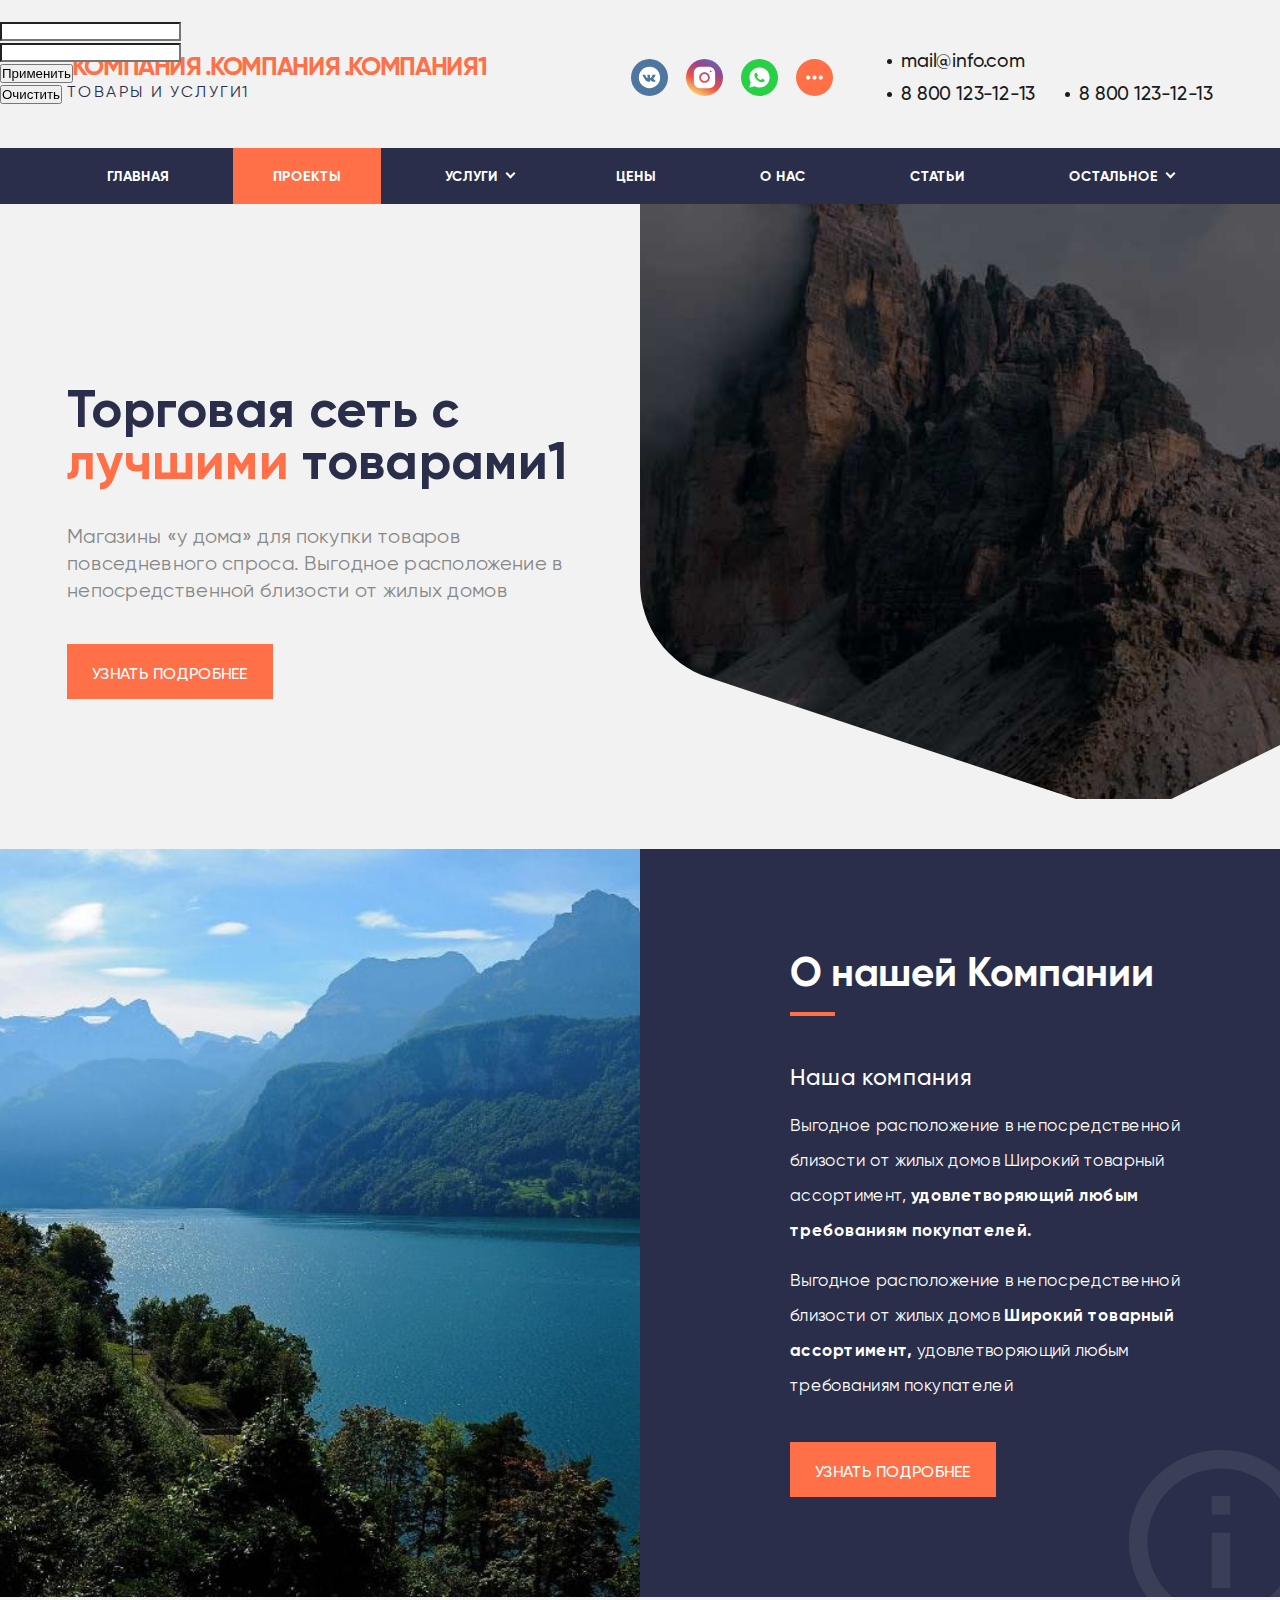
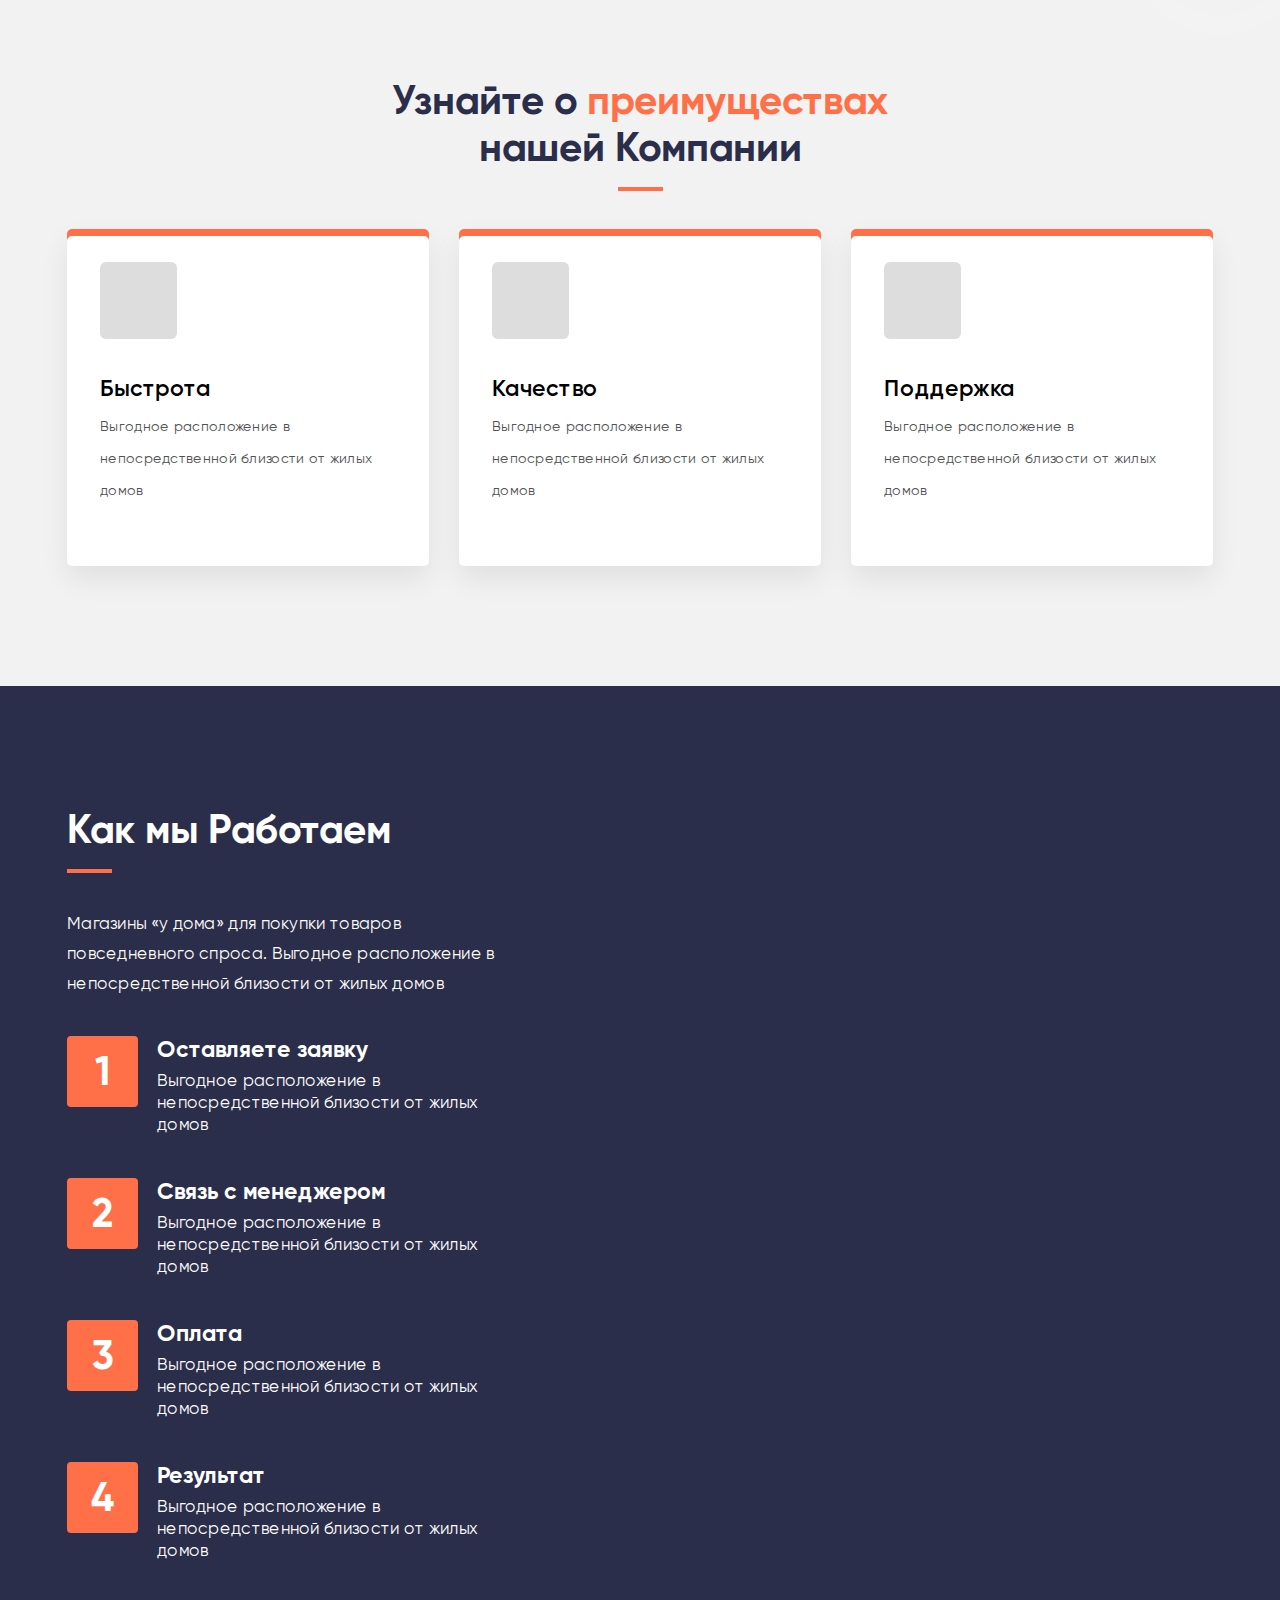
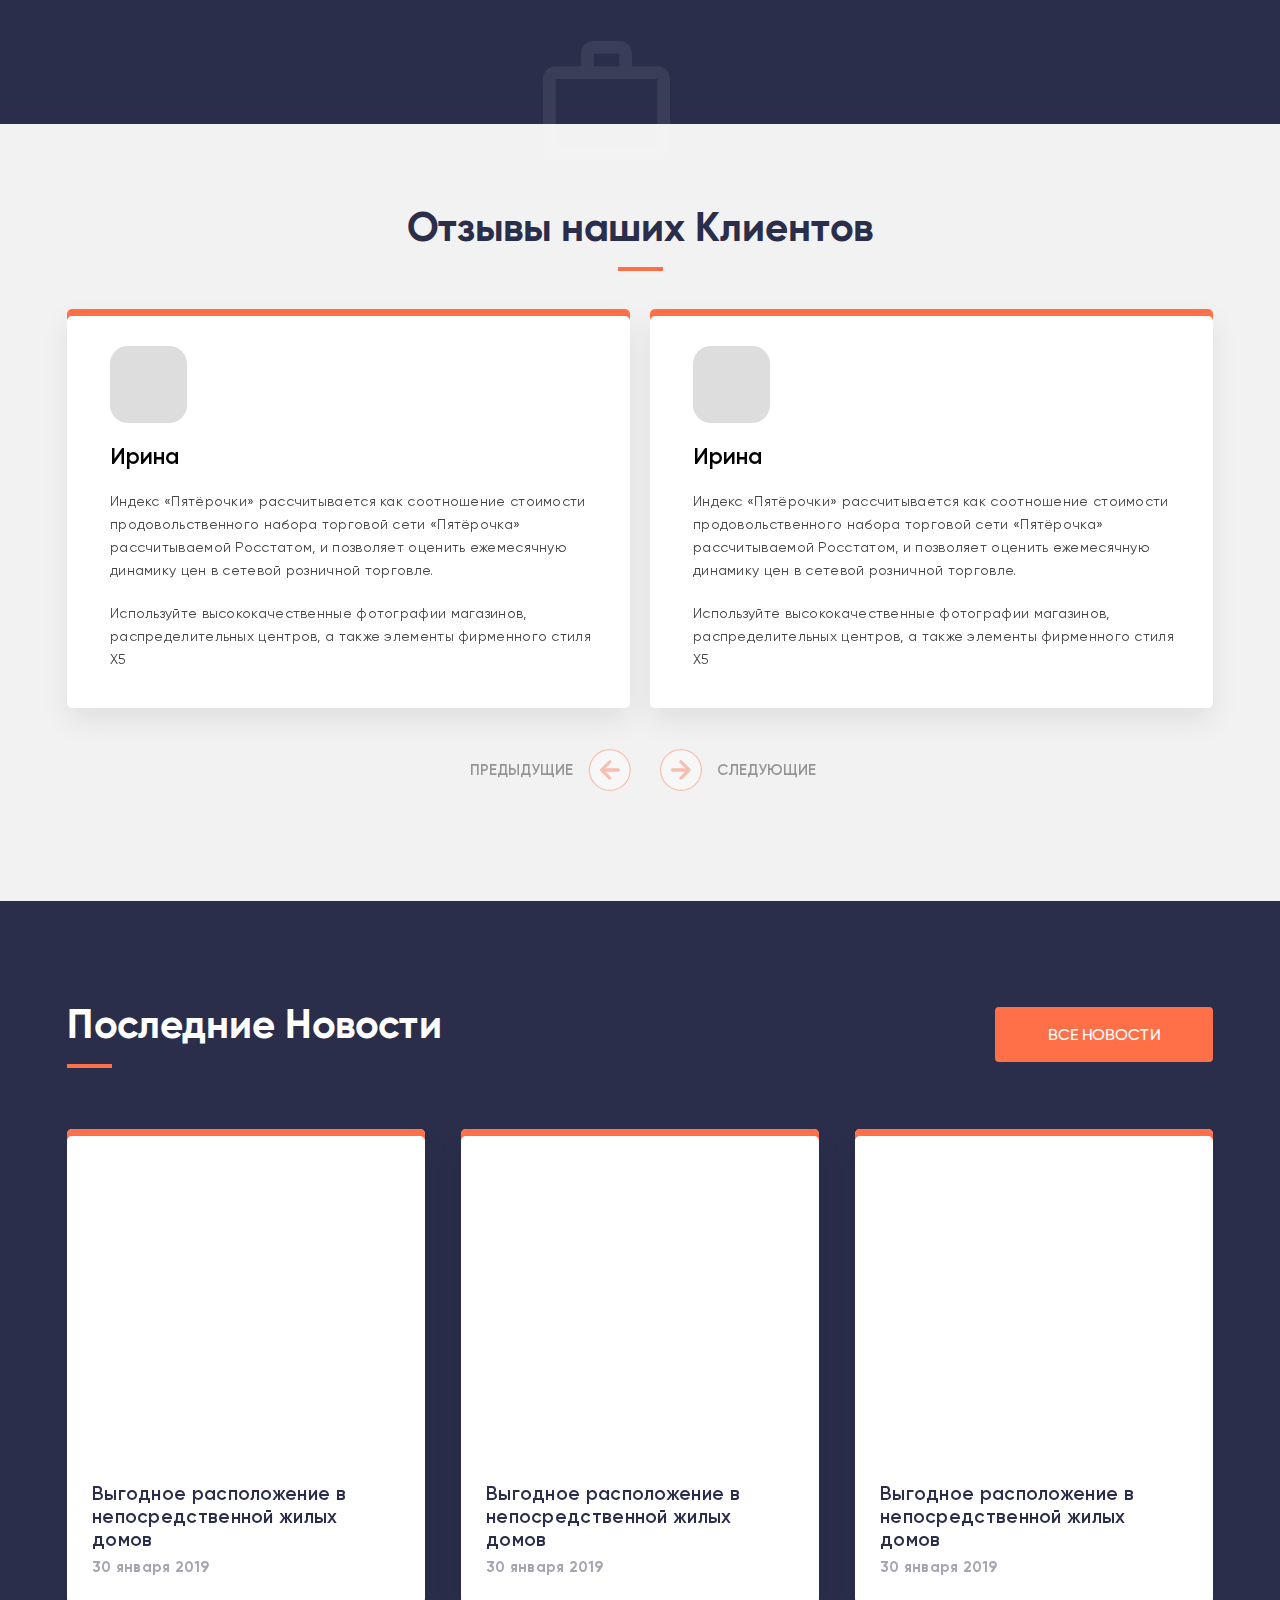
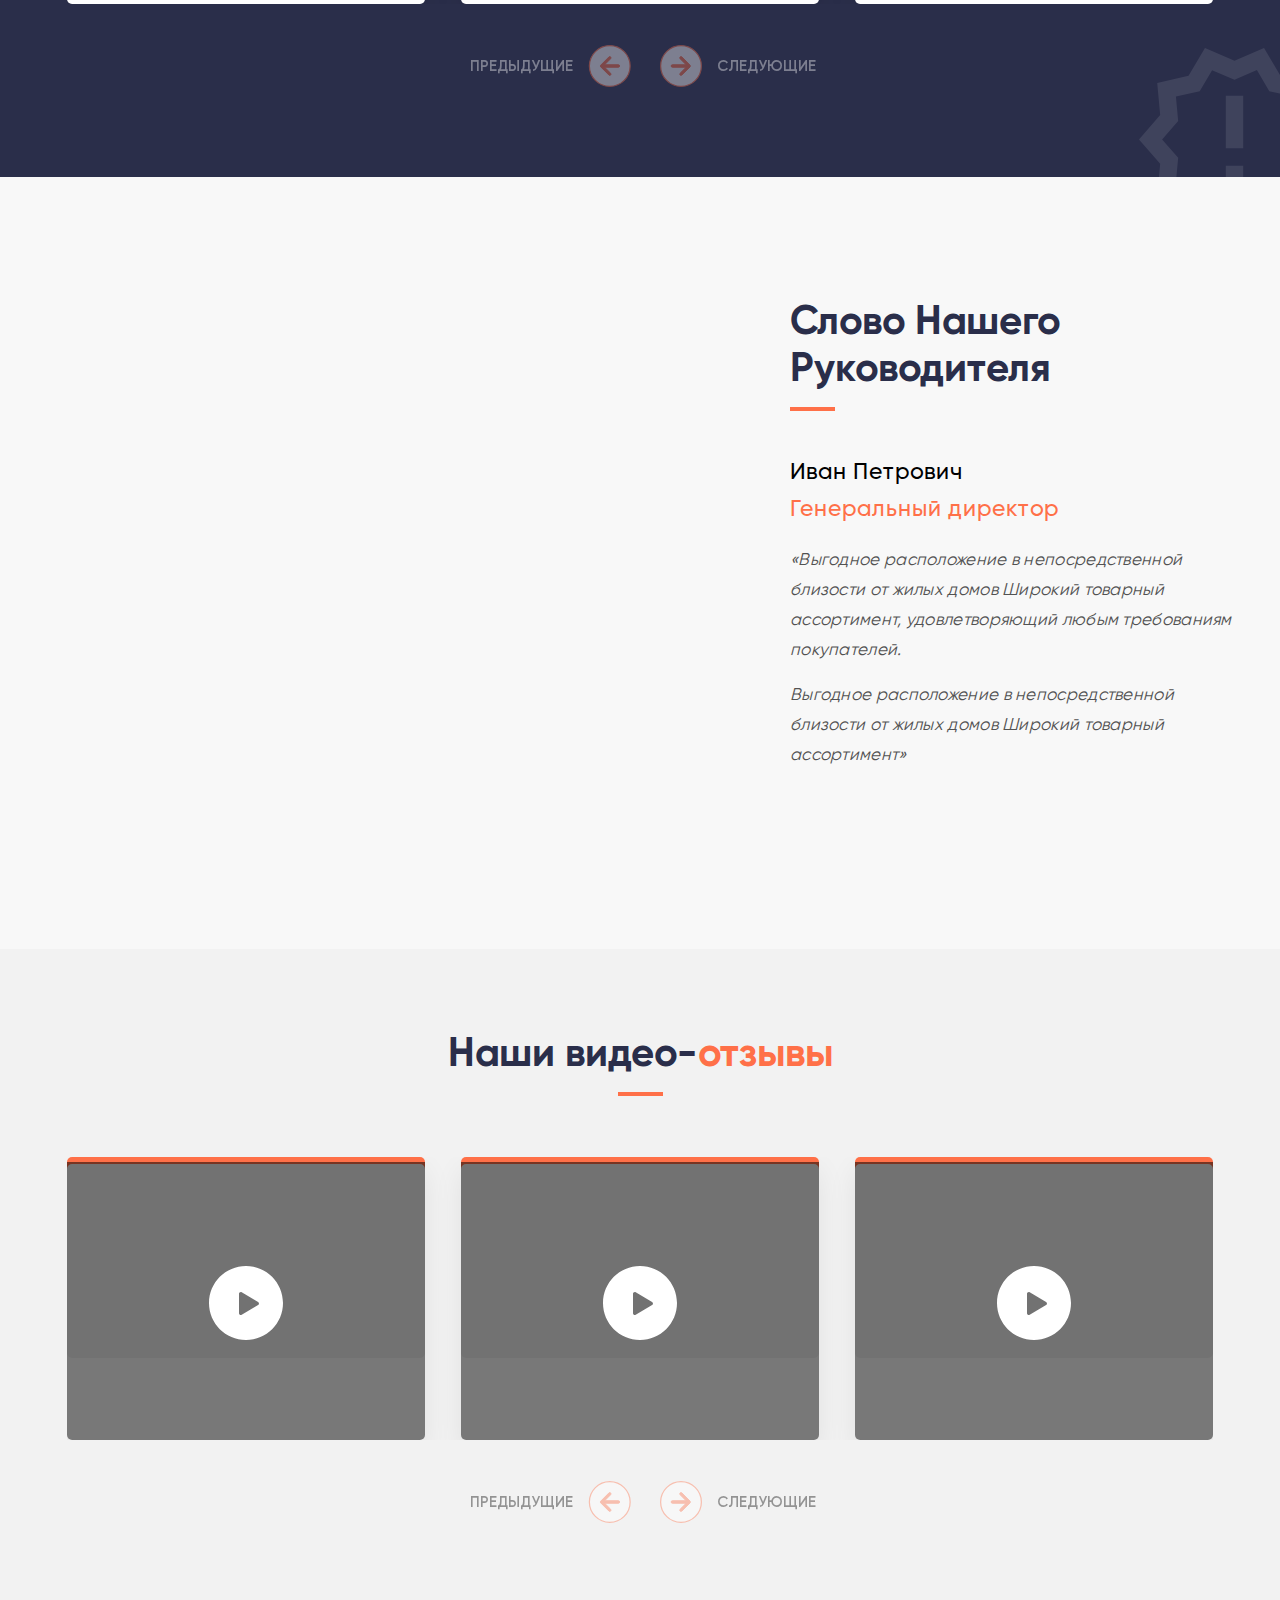
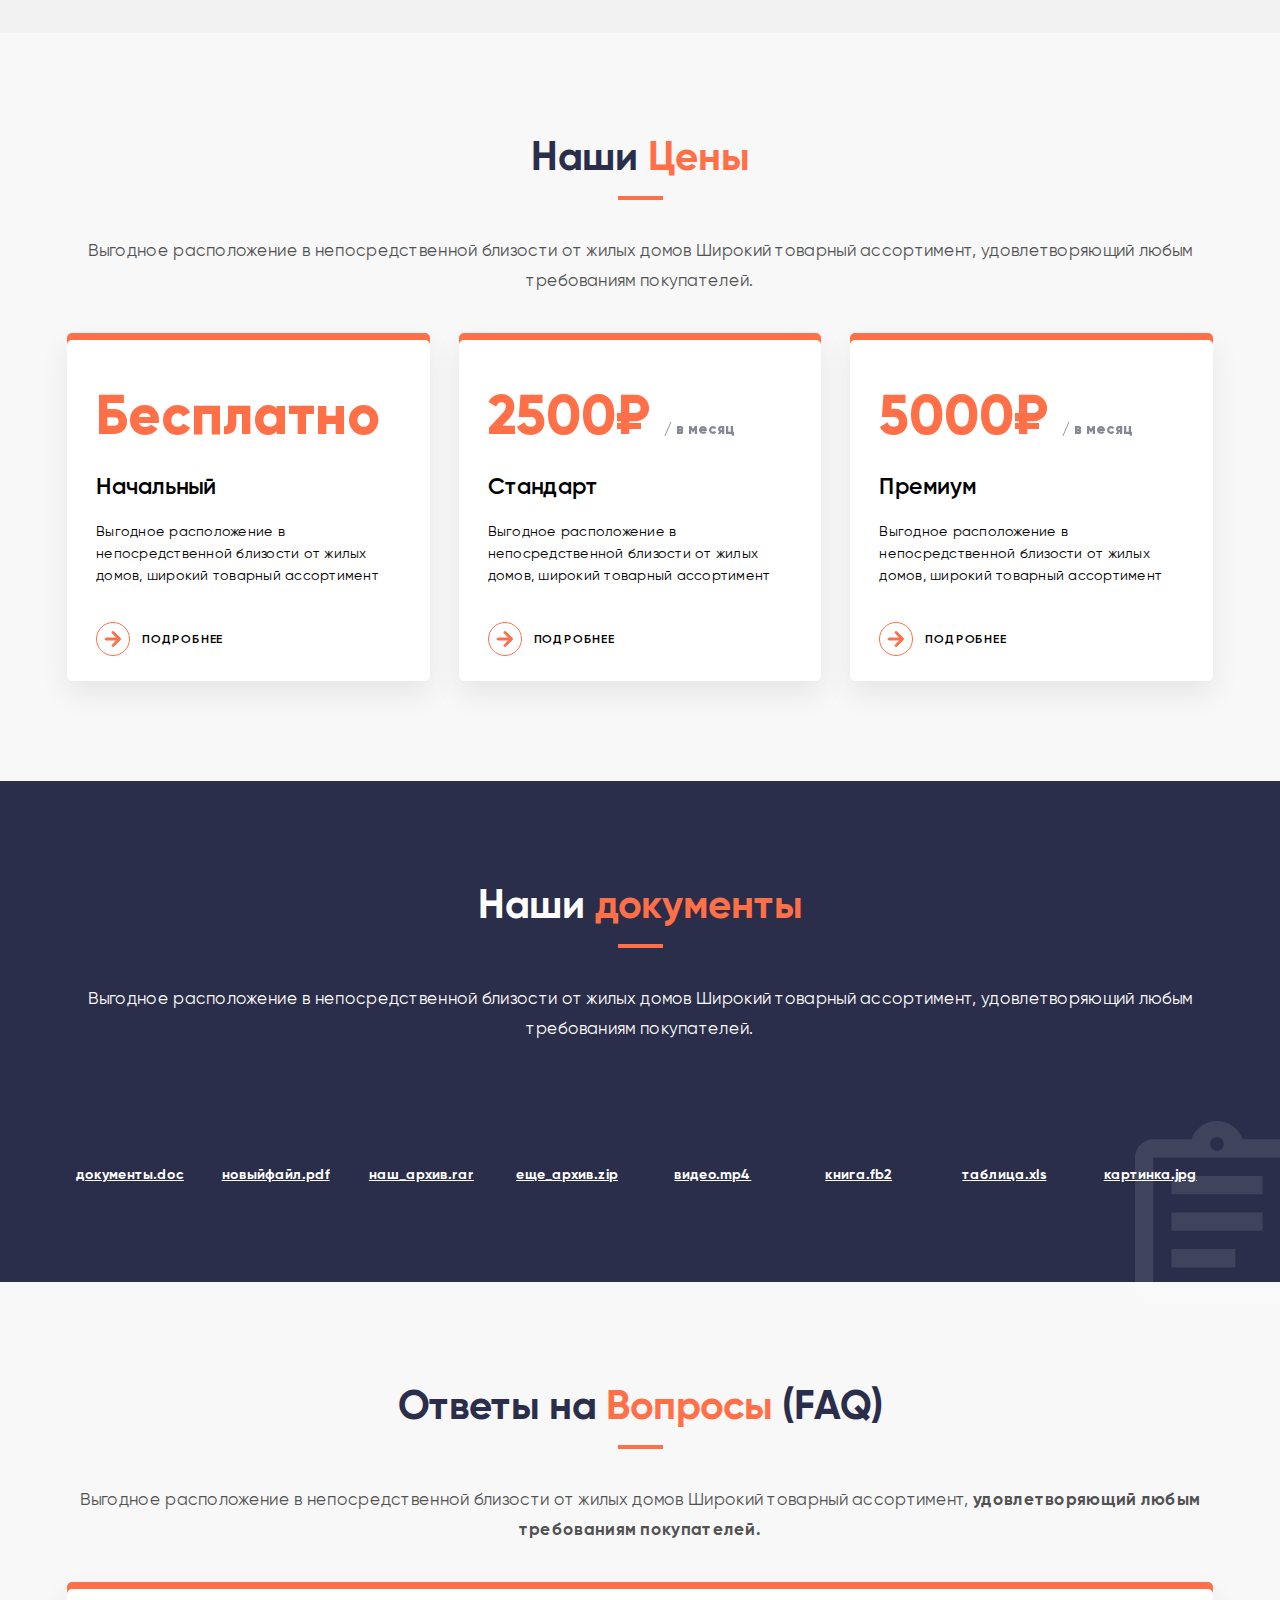
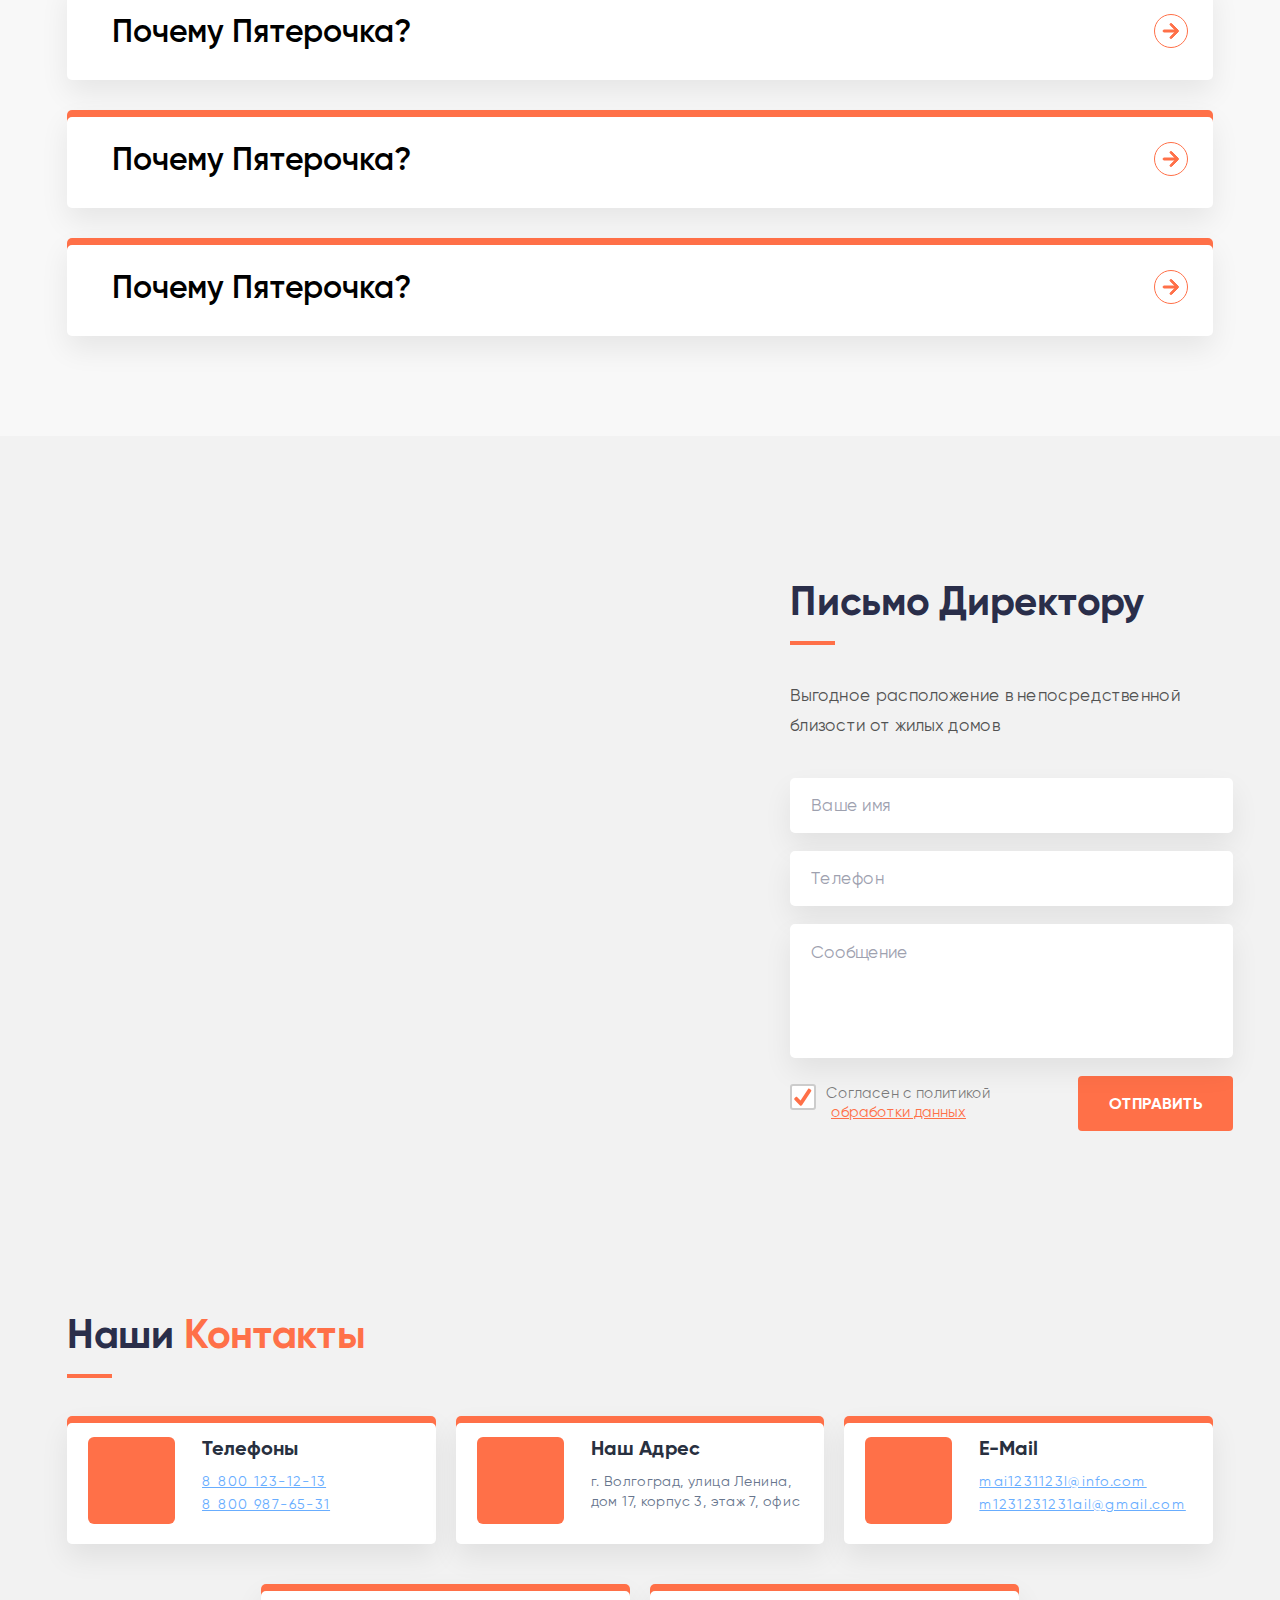
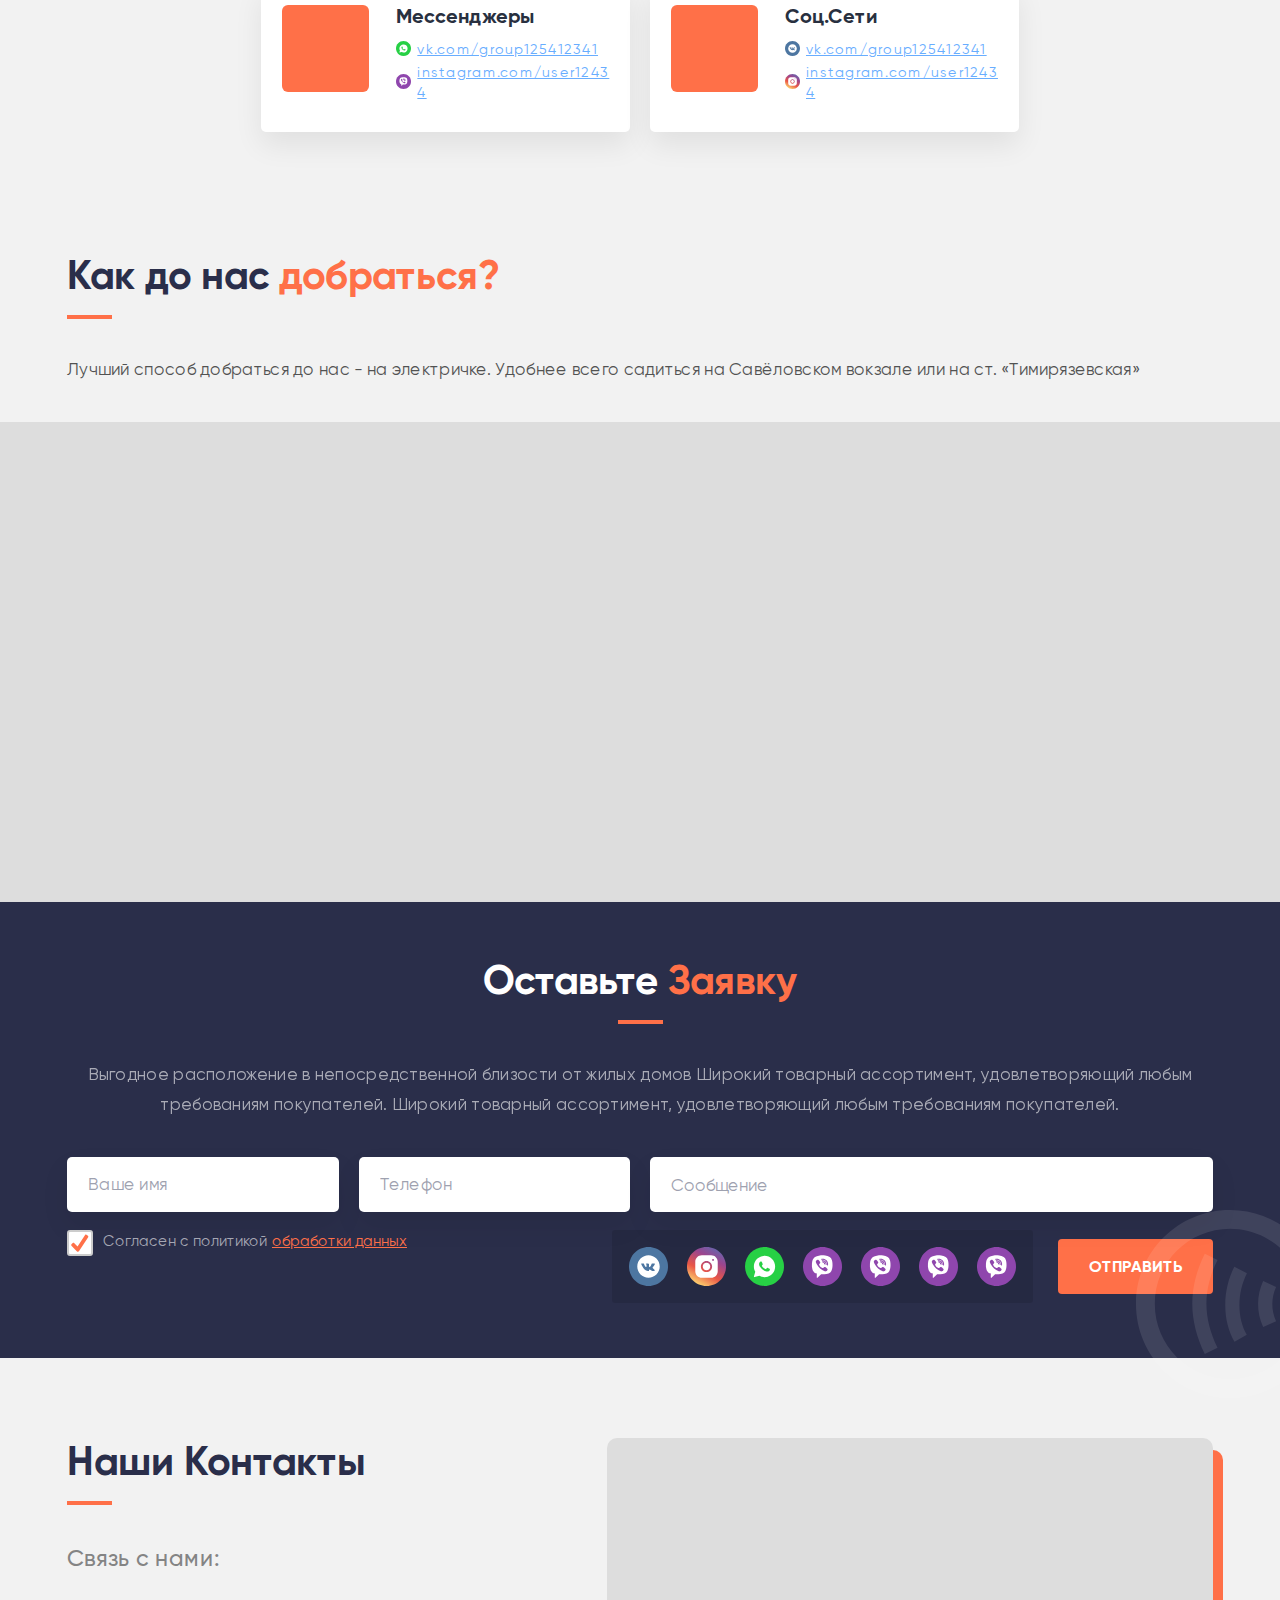
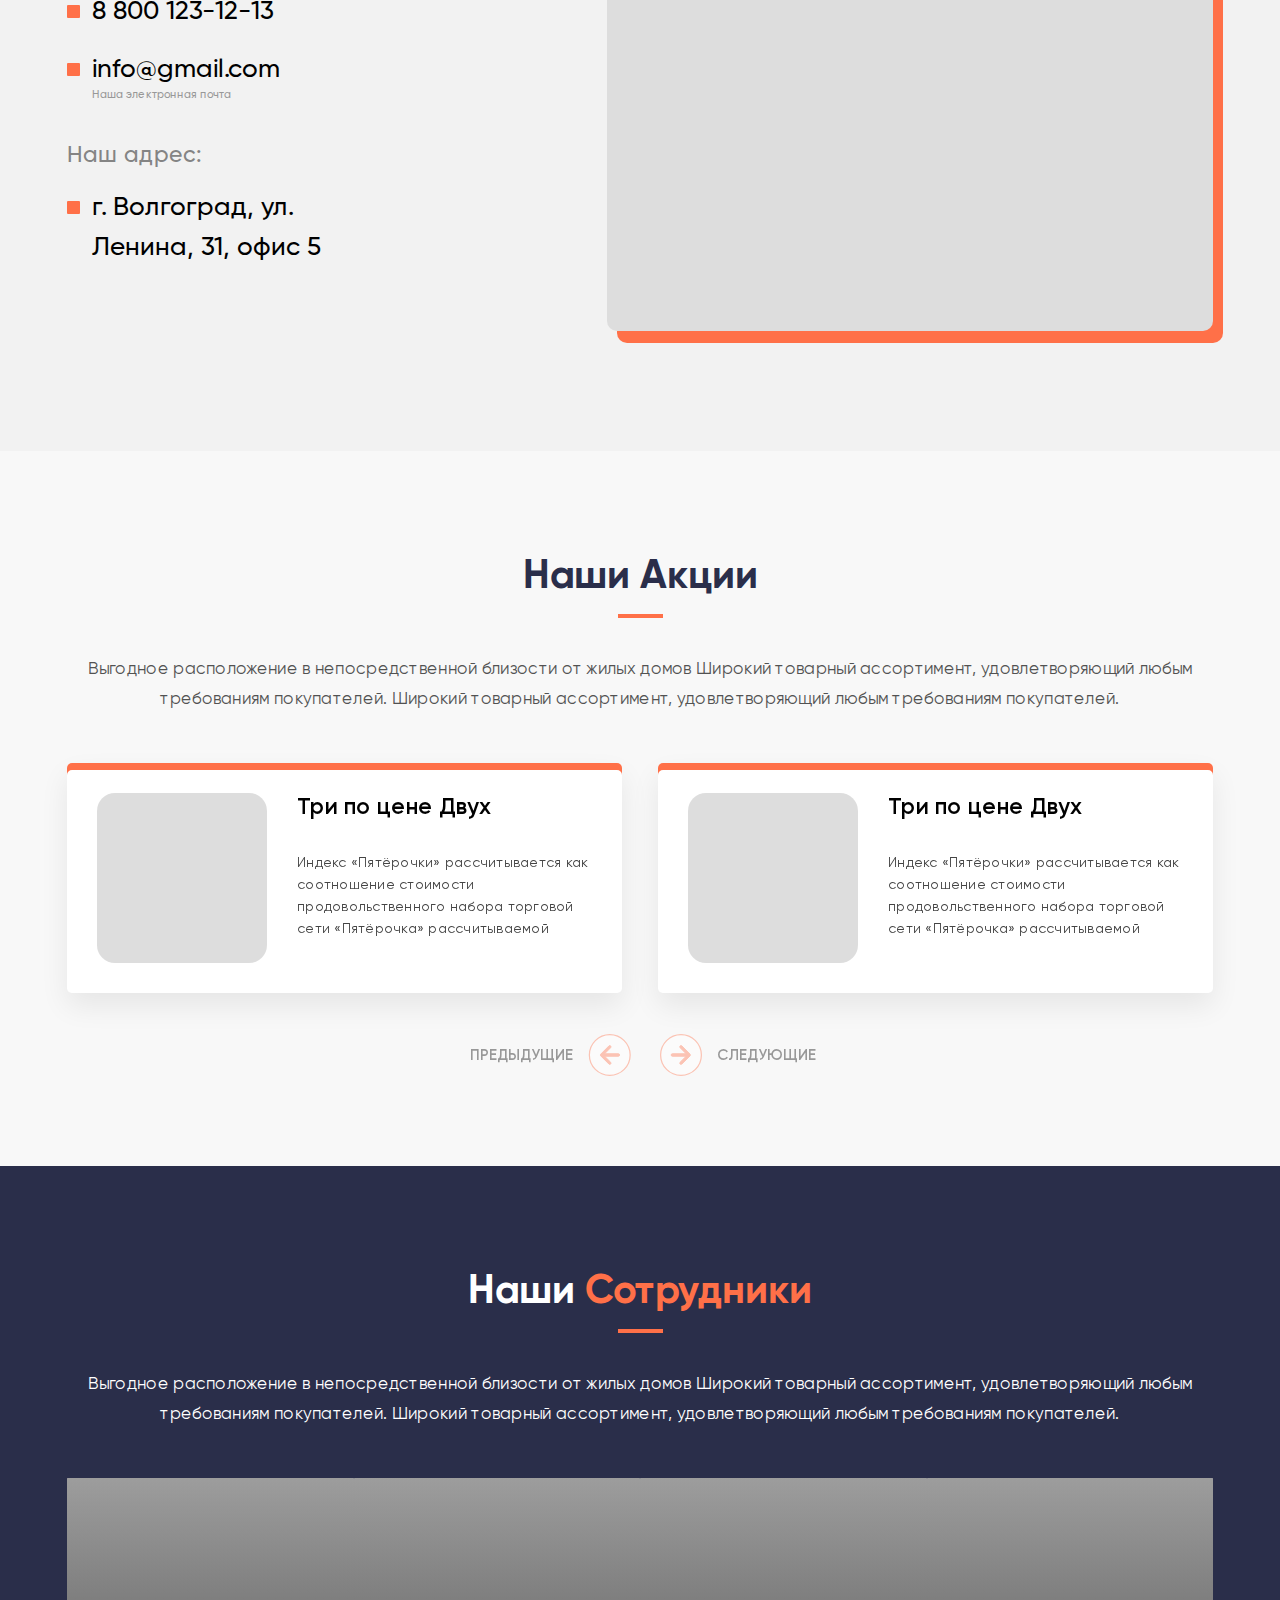
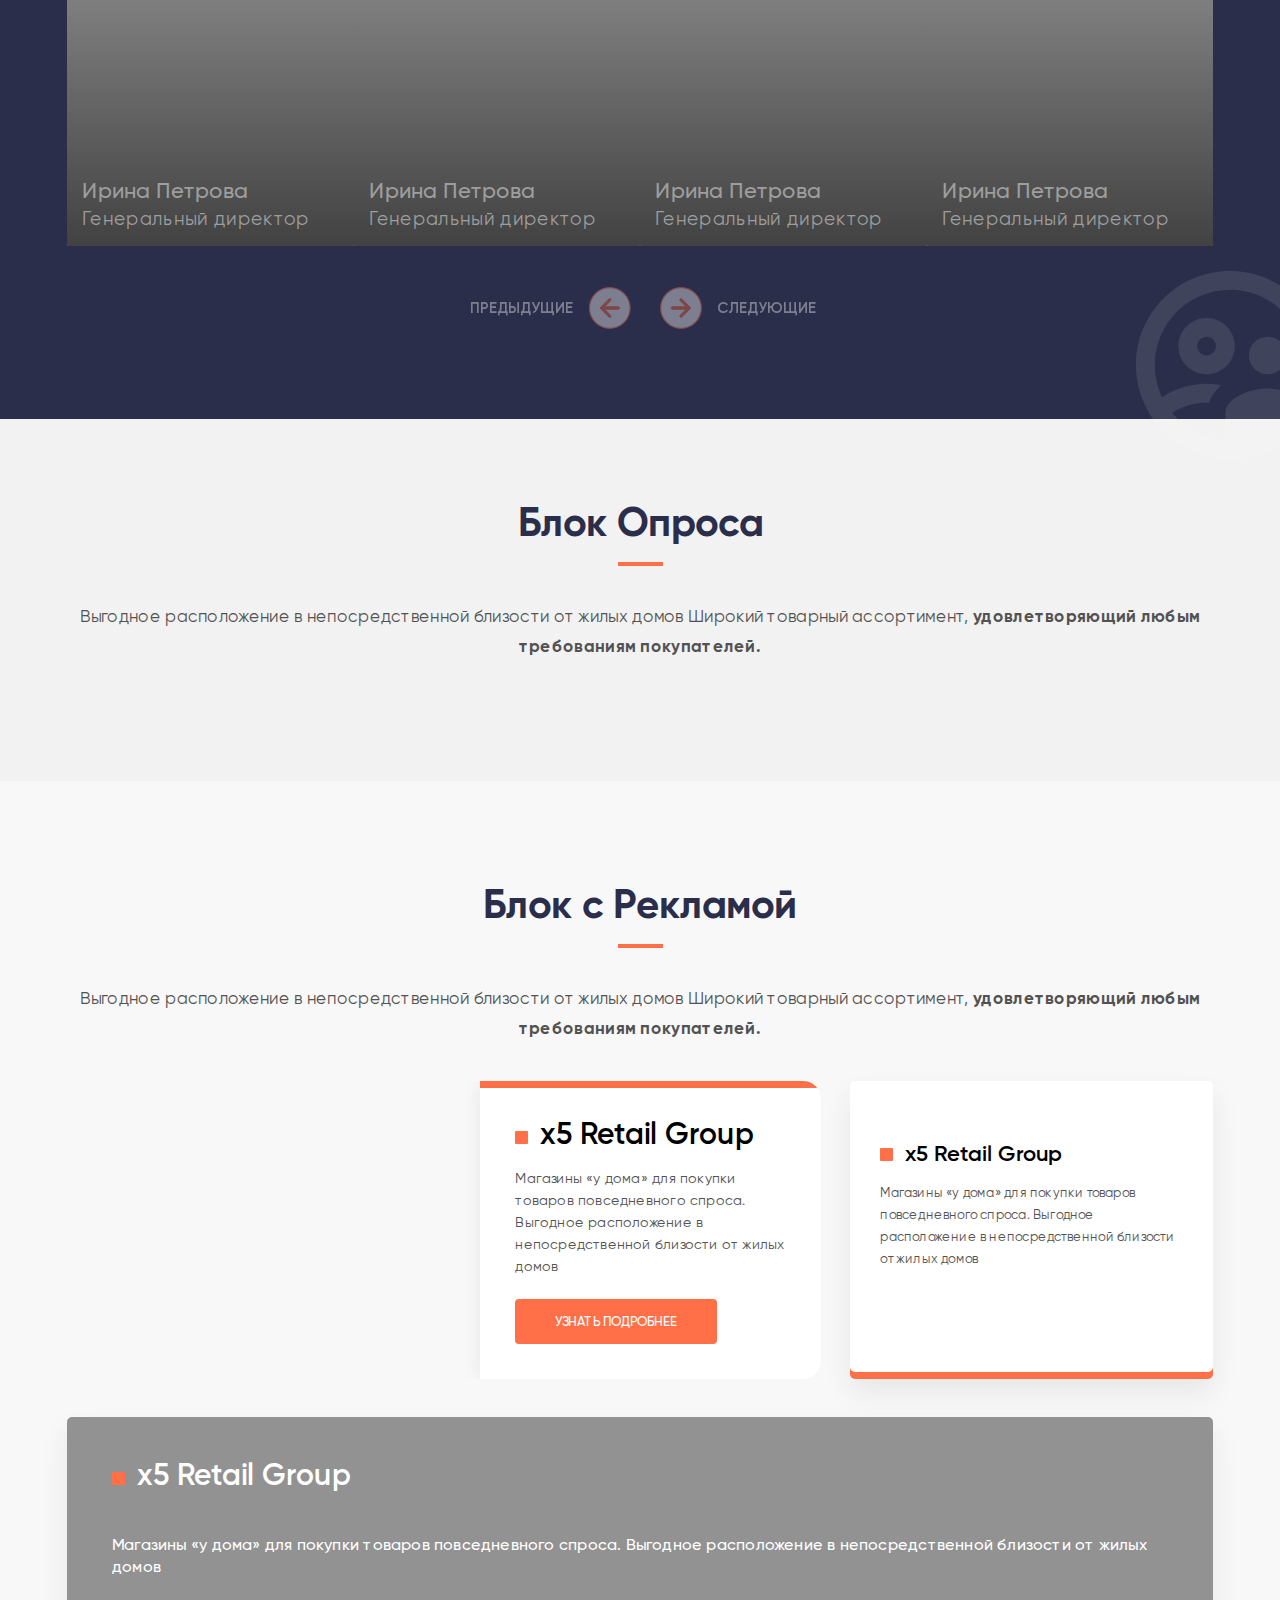
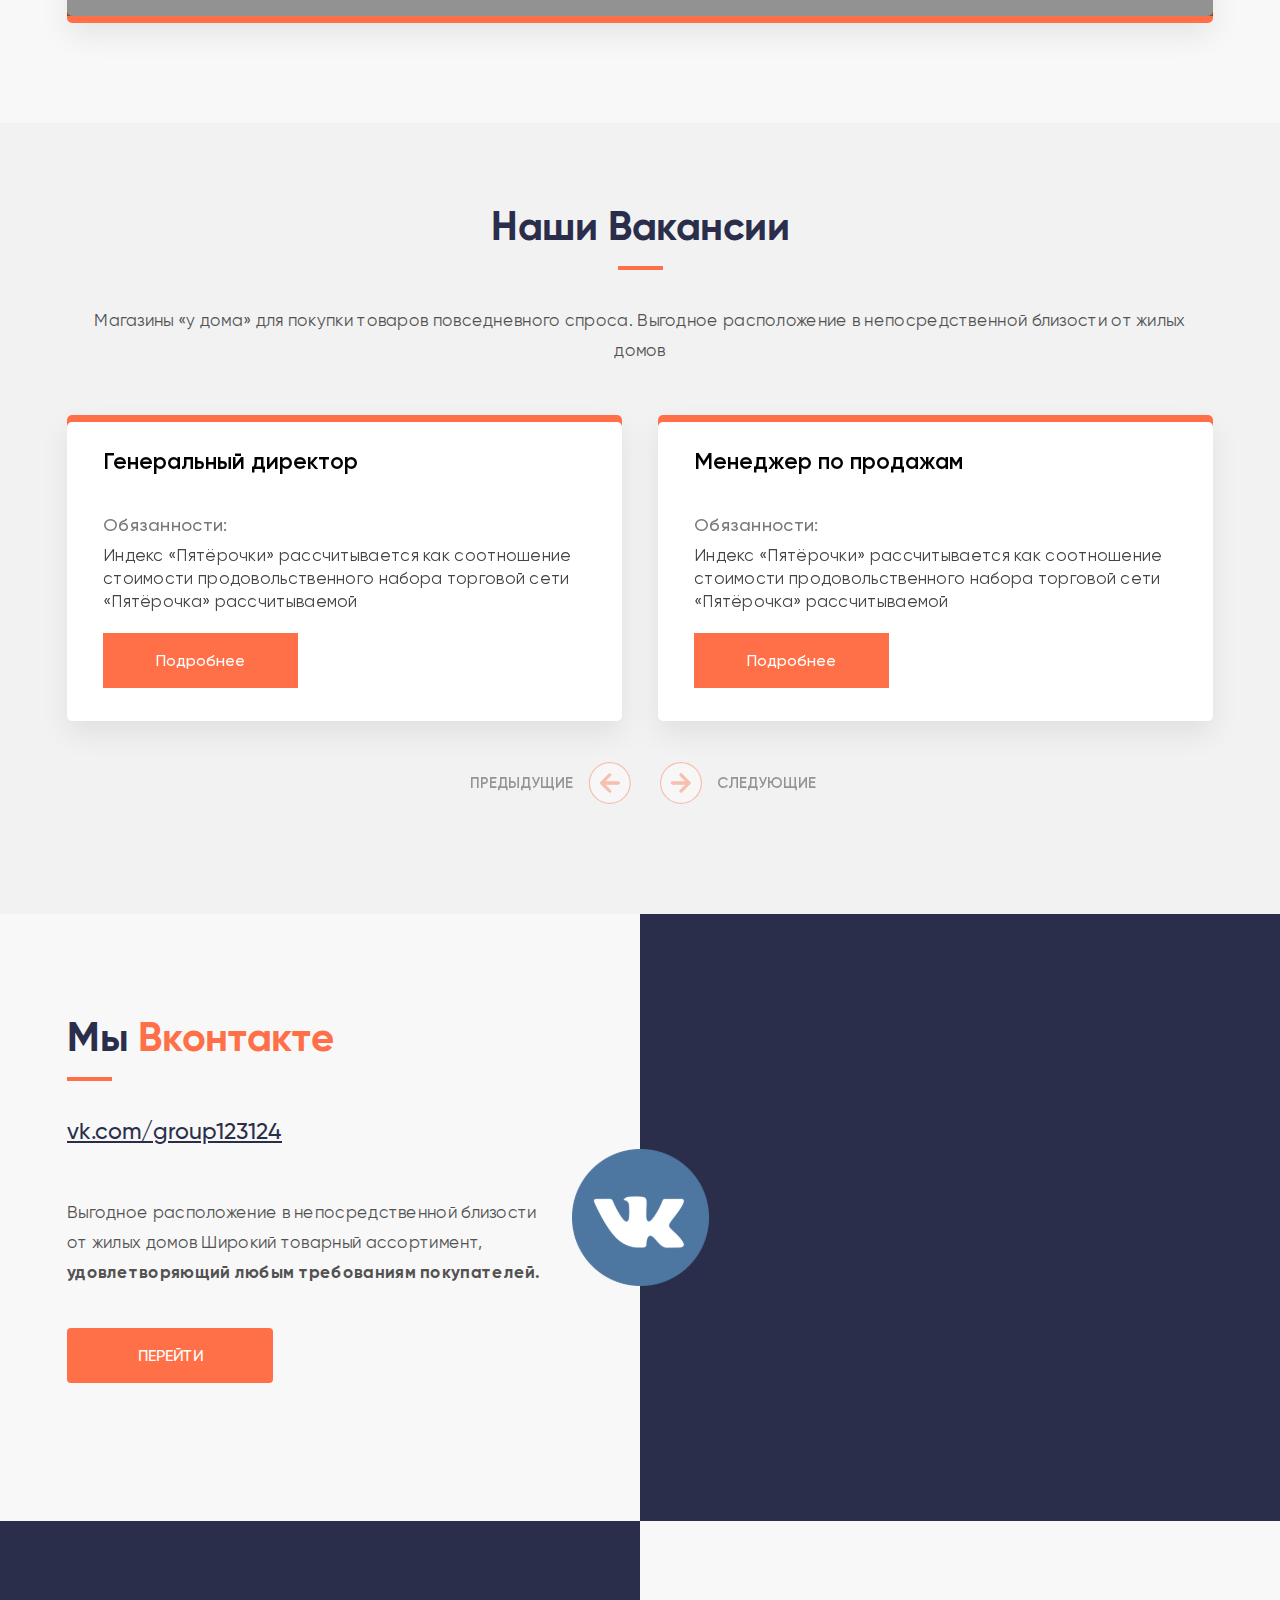
==== index.html @ 76580f18 "fix social" ====
<!DOCTYPE html>
<html lang="ru">
	<head>
		<meta http-equiv="Content-Type" content="text/html; charset=utf-8">
		<!-- Переключение IE в последнию версию, на случай если в настройках пользователя стоит меньшая -->
		<meta http-equiv="X-UA-Compatible" content="IE=edge">

		<!-- Адаптирование страницы для мобильных устройств -->
		<meta name="viewport" content="width=device-width, initial-scale=1, maximum-scale=1">

		<!-- Запрет распознования номера телефона -->
		<meta name="format-detection" content="telephone=no">
		<meta name="SKYPE_TOOLBAR" content ="SKYPE_TOOLBAR_PARSER_COMPATIBLE">

		<!-- Заголовок страницы -->
		<title>Заголовок страницы11</title>

		<!-- Данное значение часто используют(использовали) поисковые системы -->
		<meta name="description" content="">
		<meta name="keywords" content="">

		<!-- Традиционная иконка сайта, размер 16x16, прозрачность поддерживается. Рекомендуемый формат: .ico или .png -->
		<link rel="shortcut icon" href="images/favicon.ico">

		<link href="https://fonts.googleapis.com/css2?family=Rubik:ital,wght@0,300;0,400;0,500;0,700;0,900;1,300;1,400;1,500;1,700;1,900&display=swap" rel="stylesheet">
		<link rel="stylesheet" href="css/fancybox.css">
		<link rel="stylesheet" href="css/owl.carousel.css">
		<link rel="stylesheet" href="css/ion.rangeSlider.css">

		<link rel="stylesheet" href="css/styles.css">

		<link rel="stylesheet" href="css/response_1185.css" media="(max-width: 1185px)">
		<link rel="stylesheet" href="css/response_1023.css" media="(max-width: 1023px)">
		<link rel="stylesheet" href="css/response_767.css" media="(max-width: 767px)">
		<link rel="stylesheet" href="css/response_479.css" media="(max-width: 479px)">
		<script>document.write('<script src="http://' + (location.host || 'localhost').split(':')[0] + ':35729/livereload.js?snipver=1"></' + 'script>')</script>
	</head>

	<body>
		<div class="color_change">
			<p><input type="text" class="color1"></p>
			<p><input type="text" class="color2"></p>
			<p><button class="apply">Применить</button></p>
			<p><button class="clear">Очистить</button></p>
		</div>
		<div class="wrap">
			<div class="main">
				<!-- Шапка -->
				<header class="home">
					<button type="button" class="close">
						<span></span>
						<span></span>
					</button>


					<div class="mob_scroll">
						<div class="info">
							<div class="cont flex">

								<div class="logo">
									<div class="name resizeble-font" data-ratio="1.5"><a href="">.КОМПАНИЯ .КОМПАНИЯ .КОМПАНИЯ1 </a></div>
									<div class="desc resizeble-font2" data-ratio="1.5">ТОВАРЫ И УСЛУГИ1</div>
								</div>


								<div class="socials">
									<a href="/" target="_blank" rel="noopener nofollow">
										<img src="images/ic_soc1.svg" alt="">
									</a>

									<a href="/" target="_blank" rel="noopener nofollow">
										<img src="images/ic_soc2.svg" alt="">
									</a>

									<a href="/" target="_blank" rel="noopener nofollow">
										<img src="images/ic_soc3.svg" alt="">
									</a>

									<a href="/" target="_blank" rel="noopener nofollow">
										<img src="images/ic_soc4.svg" alt="">
									</a>

									<a href="/" target="_blank" rel="noopener nofollow">
										<img src="images/ic_soc4.svg" alt="">
									</a>

									<a href="/" target="_blank" rel="noopener nofollow">
										<img src="images/ic_soc4.svg" alt="">
									</a>

									<a href="/" target="_blank" rel="noopener nofollow">
										<img src="images/ic_soc4.svg" alt="">
									</a>

								</div>


								<div class="contacts">
									<div class="email">
										<a href="mailto:mail@info.com">mail@info.com</a>
									</div>

									<div class="phones">
										<div><a href="tel:88001231213">8 800 123-12-13</a></div>

										<div><a href="tel:88001231213">8 800 123-12-13</a></div>
									</div>
								</div>

							</div>
						</div>


						<div class="bottom">
							<div class="cont">

								<ul class="menu flex">
									<li class="item">
										<a href="/">ГЛАВНАЯ</a>
									</li>

									<li class="item">
										<a href="/" class="active">ПРОЕКТЫ</a>
									</li>

									<li class="item">
										<a href="#" class="sub_link">
											<span>УСЛУГИ</span>
										</a>

										<div class="sub_menu">
											<div><a href="/">Пункт меню</a></div>
											<div><a href="/">Пункт меню</a></div>
											<div><a href="/">Пункт меню</a></div>
										</div>
									</li>

									<li class="item">
										<a href="/">ЦЕНЫ</a>
									</li>

									<li class="item">
										<a href="/">О НАС</a>
									</li>

									<li class="item">
										<a href="/">СТАТЬИ</a>
									</li>

									<li class="item">
										<a href="/">Пункт меню</a>
									</li>

									<li class="item">
										<a href="/" class="sub_link">
											<span>Пункт меню</span>
										</a>

										<div class="sub_menu">
											<div><a href="/">Пункт меню</a></div>
											<div><a href="/">Пункт меню</a></div>
											<div><a href="/">Пункт меню</a></div>
										</div>
									</li>

									<li class="item">
										<a href="/">Пункт меню</a>
									</li>
								</ul>

							</div>
						</div>
					</div>
				</header>


				<div class="mob_header">
					<div class="cont">

						<div class="logo">
							<a href="/">
								<div class="name resizeble-font3" data-ratio="1.5">.КОМПАНИЯ .КОМПАНИЯ .КОМПАНИЯ .КОМПАНИЯ</div>
								<div class="desc">ТОВАРЫ И УСЛУГИ</div>
							</a>
						</div>


						<div class="bg">
							<div class="contacts">
								<a href="/">
									<img data-src="images/ic_phone.svg" alt="" class="lozad">
								</a>

								<a href="/">
									<img data-src="images/ic_phone2.svg" alt="" class="lozad">
								</a>

								<a href="/">
									<img data-src="images/ic_email.svg" alt="" class="lozad">
								</a>
							</div>

							<div class="socials">
								<a href="/" target="_blank" rel="noopener nofollow">
									<img src="images/ic_soc1.svg" alt="">
								</a>

								<a href="/" target="_blank" rel="noopener nofollow">
									<img src="images/ic_soc2.svg" alt="">
								</a>

								<a href="/" target="_blank" rel="noopener nofollow">
									<img src="images/ic_soc3.svg" alt="">
								</a>

								<a href="/" target="_blank" rel="noopener nofollow">
									<img src="images/ic_soc4.svg" alt="">
								</a>

								<a href="/" target="_blank" rel="noopener nofollow">
										<img src="images/ic_soc4.svg" alt="">
								</a>

								<a href="/" target="_blank" rel="noopener nofollow">
									<img src="images/ic_soc4.svg" alt="">
								</a>

								<a href="/" target="_blank" rel="noopener nofollow">
									<img src="images/ic_soc4.svg" alt="">
								</a>
							</div>
						</div>


						<button type="button" class="mob_menu_link">
							<span></span>
							<span></span>
							<span></span>
						</button>

					</div>
				</div>
				<!-- End Шапка -->


				<!-- Основная часть -->
				<section class="first_section block new_bg">
					<div class="cont">
						<div class="info">
							<div class="title">Торговая сеть с <span>лучшими</span> товарами1</div>

							<div class="desc">Магазины «у дома»​ для покупки товаров повседневного спроса. Выгодное расположение в непосредственной близости от жилых домов</div>

							<a href="/" class="link">УЗНАТЬ ПОДРОБНЕЕ</a>
						</div>

						<div class="img">
							<div class="lozad" data-background-image="images/tmp/first_section_img.jpg"></div>
						</div>
					</div>
				</section>


				<section class="about block white new_bg">
					<div class="cont">
						<div class="img">
							<div class="lozad" data-background-image="images/tmp/about.jpg"></div>
						</div>


						<div class="info">
							<div class="block_head">
								<div class="title">О нашей Компании</div>
							</div>

							<div class="sub_title">Наша компания</div>

							<div class="text_block">
								<p>
									Выгодное расположение в непосредственной близости от жилых домов Широкий товарный ассортимент, <b>удовлетворяющий любым требованиям покупателей.</b>
								</p>

								<p>
									Выгодное расположение в непосредственной близости от жилых домов <b>Широкий товарный ассортимент,</b> удовлетворяющий любым требованиям покупателей
								</p>

								<a href="/" class="link">УЗНАТЬ ПОДРОБНЕЕ</a>
							</div>
						</div>	
					</div>
				</section>


				<section class="advantages block">
					<div class="cont">

						<div class="block_head center">
							<div class="title">Узнайте о <span>преимуществах</span><br> нашей Компании</div>
						</div>


						<div class="flex">
							<div class="item">
								<div class="icon">
									<img data-src="images/tmp/advantages_thumb1.jpg" alt="" class="lozad">
								</div>

								<div class="name">Быстрота</div>

								<div class="desc">Выгодное расположение в непосредственной близости от жилых домов</div>
							</div>


							<div class="item">
								<div class="icon">
									<img data-src="images/tmp/advantages_thumb2.jpg" alt="" class="lozad">
								</div>

								<div class="name">Качество</div>

								<div class="desc">Выгодное расположение в непосредственной близости от жилых домов</div>
							</div>


							<div class="item">
								<div class="icon">
									<img data-src="images/tmp/advantages_thumb3.jpg" alt="" class="lozad">
								</div>

								<div class="name">Поддержка</div>

								<div class="desc">Выгодное расположение в непосредственной близости от жилых домов</div>
							</div>
						</div>

					</div>
				</section>




				<section class="how_we_work block white new_bg">
					<div class="cont">

						<div class="info">
							<div class="block_head">
								<div class="title">Как мы Работаем</div>
								<div class="desc">Магазины «у дома»​ для покупки товаров повседневного спроса. Выгодное расположение в непосредственной близости от жилых домов</div>
							</div>

							<div class="flex">
								<div class="item">
									<div class="name">Оставляете заявку</div>

									<div class="desc">Выгодное расположение в непосредственной близости от жилых домов</div>
								</div>

								<div class="item">
									<div class="name">Связь с менеджером</div>

									<div class="desc">Выгодное расположение в непосредственной близости от жилых домов</div>
								</div>

								<div class="item">
									<div class="name">Оплата</div>

									<div class="desc">Выгодное расположение в непосредственной близости от жилых домов</div>
								</div>

								<div class="item">
									<div class="name">Результат</div>

									<div class="desc">Выгодное расположение в непосредственной близости от жилых домов</div>
								</div>
							</div>
						</div>

						<div class="img">
							<div class="lozad" data-background-image="images/tmp/about.jpg"></div>
						</div>

					</div>
				</section>


				<section class="reviews block">
					<div class="cont">

						<div class="block_head center">
							<div class="title">Отзывы наших Клиентов</div>
						</div>


						<div class="slider_wrap">
							<div class="slider owl-carousel">
								<div class="slide">
									<div class="review">
										<div class="author">
											<div class="foto">
												<img data-src="images/tmp/review_foto.jpg" alt="" class="lozad">
											</div>

											<div class="name">Ирина</div>
										</div>

										<div class="text">
											<p>
												Индекс «Пятёрочки» рассчитывается как соотношение стоимости продовольственного набора торговой сети «Пятёрочка» рассчитываемой Росстатом, и позволяет оценить ежемесячную динамику цен в сетевой розничной торговле.
											</p>

											<p>
												Используйте высококачественные фотографии магазинов, распределительных центров, а также элементы фирменного стиля X5
											</p>
										</div>
									</div>
								</div>


								<div class="slide">
									<div class="review">
										<div class="author">
											<div class="foto">
												<img data-src="images/tmp/review_foto.jpg" alt="" class="lozad">
											</div>

											<div class="name">Ирина</div>
										</div>

										<div class="text">
											<p>
												Индекс «Пятёрочки» рассчитывается как соотношение стоимости продовольственного набора торговой сети «Пятёрочка» рассчитываемой Росстатом, и позволяет оценить ежемесячную динамику цен в сетевой розничной торговле.
											</p>

											<p>
												Используйте высококачественные фотографии магазинов, распределительных центров, а также элементы фирменного стиля X5
											</p>
										</div>
									</div>
								</div>


								<div class="slide">
									<div class="review">
										<div class="author">
											<div class="foto">
												<img data-src="images/tmp/review_foto.jpg" alt="" class="lozad">
											</div>

											<div class="name">Ирина</div>
										</div>

										<div class="text">
											<p>
												Индекс «Пятёрочки» рассчитывается как соотношение стоимости продовольственного набора торговой сети «Пятёрочка» рассчитываемой Росстатом, и позволяет оценить ежемесячную динамику цен в сетевой розничной торговле.
											</p>

											<p>
												Используйте высококачественные фотографии магазинов, распределительных центров, а также элементы фирменного стиля X5
											</p>
										</div>
									</div>
								</div>
							</div>
						</div>

					</div>
				</section>


				<section class="articles block white new_bg">
					<div class="cont">

						<div class="block_head">
							<div class="title">Последние Новости</div>

							<a href="/" class="all_link">ВСЕ НОВОСТИ</a>
						</div>


						<div class="slider owl-carousel">
							<div class="slide">
								<a href="/" class="article">
									<div class="img"><img data-src="images/tmp/article_thumb.jpg" alt="" class="lozad"></div>

									<div class="info">
										<div class="name">Выгодное расположение в непосредственной жилых домов</div>

										<div class="date">30 января 2019</div>
									</div>
								</a>
							</div>

							<div class="slide">
								<a href="/" class="article">
									<div class="img"><img data-src="images/tmp/article_thumb2.jpg" alt="" class="lozad"></div>

									<div class="info">
										<div class="name">Выгодное расположение в непосредственной жилых домов</div>

										<div class="date">30 января 2019</div>
									</div>
								</a>
							</div>

							<div class="slide">
								<a href="/" class="article">
									<div class="img"><img data-src="images/tmp/article_thumb3.jpg" alt="" class="lozad"></div>

									<div class="info">
										<div class="name">Выгодное расположение в непосредственной жилых домов</div>

										<div class="date">30 января 2019</div>
									</div>
								</a>
							</div>

							<div class="slide">
								<a href="/" class="article">
									<div class="img"><img data-src="images/tmp/article_thumb.jpg" alt="" class="lozad"></div>

									<div class="info">
										<div class="name">Выгодное расположение в непосредственной жилых домов</div>

										<div class="date">30 января 2019</div>
									</div>
								</a>
							</div>

							<div class="slide">
								<a href="/" class="article">
									<div class="img"><img data-src="images/tmp/article_thumb2.jpg" alt="" class="lozad"></div>

									<div class="info">
										<div class="name">Выгодное расположение в непосредственной жилых домов</div>

										<div class="date">30 января 2019</div>
									</div>
								</a>
							</div>

							<div class="slide">
								<a href="/" class="article">
									<div class="img"><img data-src="images/tmp/article_thumb3.jpg" alt="" class="lozad"></div>

									<div class="info">
										<div class="name">Выгодное расположение в непосредственной жилых домов</div>

										<div class="date">30 января 2019</div>
									</div>
								</a>
							</div>
						</div>

					</div>
				</section>


				<section class="big_boss_quote block new_bg">
					<div class="cont">

						<div class="info">
							<div class="block_head">
								<div class="title">Слово Нашего Руководителя</div>
							</div>

							<div class="name">Иван Петрович</div>

							<div class="post">Генеральный директор</div>

							<div class="text_block">
								<p>
									«Выгодное расположение в непосредственной близости от жилых домов Широкий товарный ассортимент, удовлетворяющий любым требованиям покупателей.
								</p>

								<p>
									Выгодное расположение в непосредственной близости от жилых домов Широкий товарный ассортимент»
								</p>
							</div>
						</div>


						<div class="img">
							<div class="lozad" data-background-image="images/tmp/about.jpg"></div>
						</div>

					</div>
				</section>


				<section class="video_reviews block ">
					<div class="cont">

						<div class="block_head center">
							<div class="title">Наши видео-<span>отзывы</span></div>
						</div>


						<div class="slider owl-carousel">
							<div class="slide">
								<a href="https://www.youtube.com/watch?v=60VYXd9RVJ0" data-fancybox class="review">
									<img data-src="images/tmp/video_review_thumb.jpg" alt="" class="lozad">
								</a>
							</div>

							<div class="slide">
								<a href="https://www.youtube.com/watch?v=60VYXd9RVJ0" data-fancybox class="review">
									<img data-src="images/tmp/video_review_thumb.jpg" alt="" class="lozad">
								</a>
							</div>

							<div class="slide">
								<a href="https://www.youtube.com/watch?v=60VYXd9RVJ0" data-fancybox class="review">
									<img data-src="images/tmp/video_review_thumb.jpg" alt="" class="lozad">
								</a>
							</div>

							<div class="slide">
								<a href="https://www.youtube.com/watch?v=60VYXd9RVJ0" data-fancybox class="review">
									<img data-src="images/tmp/video_review_thumb.jpg" alt="" class="lozad">
								</a>
							</div>

							<div class="slide">
								<a href="https://www.youtube.com/watch?v=60VYXd9RVJ0" data-fancybox class="review">
									<img data-src="images/tmp/video_review_thumb.jpg" alt="" class="lozad">
								</a>
							</div>

							<div class="slide">
								<a href="https://www.youtube.com/watch?v=60VYXd9RVJ0" data-fancybox class="review">
									<img data-src="images/tmp/video_review_thumb.jpg" alt="" class="lozad">
								</a>
							</div>
						</div>

					</div>
				</section>


				<section class="prices block gray new_bg">
					<div class="cont">

						<div class="block_head center">
							<div class="title">Наши <span>Цены</span></div>

							<div class="desc">Выгодное расположение в непосредственной близости от жилых домов Широкий товарный ассортимент, удовлетворяющий любым требованиям покупателей.</div>
						</div>


						<div class="flex">
							<div class="item">
								<div class="price">Бесплатно</div>

								<div class="name">Начальный</div>

								<div class="desc">
									Выгодное расположение в непосредственной близости от жилых домов, широкий товарный ассортимент
								</div>

								<a href="/" class="link"><svg width="34" height="34" viewBox="0 0 34 34" fill="none" xmlns="http://www.w3.org/2000/svg">
									<path d="M33.5 17C33.5 26.1127 26.1127 33.5 17 33.5C7.8873 33.5 0.5 26.1127 0.5 17C0.5 7.8873 7.8873 0.5 17 0.5C26.1127 0.5 33.5 7.8873 33.5 17Z" fill="white" stroke="#FD7147"/>
									<path d="M10 18.0002H21.17L16.29 22.8802C15.9 23.2702 15.9 23.9102 16.29 24.3002C16.68 24.6902 17.31 24.6902 17.7 24.3002L24.29 17.7102C24.68 17.3202 24.68 16.6902 24.29 16.3002L17.71 9.70021C17.32 9.31021 16.69 9.31021 16.3 9.70021C15.91 10.0902 15.91 10.7202 16.3 11.1102L21.17 16.0002H10C9.45 16.0002 9 16.4502 9 17.0002C9 17.5502 9.45 18.0002 10 18.0002Z" fill="#FD7147"/>
									</svg>
 									<span>ПОДРОБНЕЕ</span>
 								</a>
							</div>


							<div class="item">

								<div class="price">
									2500₽ <small> / в месяц</small>
								</div>

								<div class="name">Стандарт</div>

								<div class="desc">
									Выгодное расположение в непосредственной близости от жилых домов, широкий товарный ассортимент
								</div>

								<a href="/" class="link"><svg width="34" height="34" viewBox="0 0 34 34" fill="none" xmlns="http://www.w3.org/2000/svg">
									<path d="M33.5 17C33.5 26.1127 26.1127 33.5 17 33.5C7.8873 33.5 0.5 26.1127 0.5 17C0.5 7.8873 7.8873 0.5 17 0.5C26.1127 0.5 33.5 7.8873 33.5 17Z" fill="white" stroke="#FD7147"/>
									<path d="M10 18.0002H21.17L16.29 22.8802C15.9 23.2702 15.9 23.9102 16.29 24.3002C16.68 24.6902 17.31 24.6902 17.7 24.3002L24.29 17.7102C24.68 17.3202 24.68 16.6902 24.29 16.3002L17.71 9.70021C17.32 9.31021 16.69 9.31021 16.3 9.70021C15.91 10.0902 15.91 10.7202 16.3 11.1102L21.17 16.0002H10C9.45 16.0002 9 16.4502 9 17.0002C9 17.5502 9.45 18.0002 10 18.0002Z" fill="#FD7147"/>
									</svg>
 									<span>ПОДРОБНЕЕ</span>
 								</a>
							</div>


							<div class="item">
								<div class="price">
									5000₽ <small> / в месяц</small>
								</div>

								<div class="name">Премиум</div>

								<div class="desc">
									Выгодное расположение в непосредственной близости от жилых домов, широкий товарный ассортимент
								</div>

								<a href="/" class="link"><svg width="34" height="34" viewBox="0 0 34 34" fill="none" xmlns="http://www.w3.org/2000/svg">
									<path d="M33.5 17C33.5 26.1127 26.1127 33.5 17 33.5C7.8873 33.5 0.5 26.1127 0.5 17C0.5 7.8873 7.8873 0.5 17 0.5C26.1127 0.5 33.5 7.8873 33.5 17Z" fill="white" stroke="#FD7147"/>
									<path d="M10 18.0002H21.17L16.29 22.8802C15.9 23.2702 15.9 23.9102 16.29 24.3002C16.68 24.6902 17.31 24.6902 17.7 24.3002L24.29 17.7102C24.68 17.3202 24.68 16.6902 24.29 16.3002L17.71 9.70021C17.32 9.31021 16.69 9.31021 16.3 9.70021C15.91 10.0902 15.91 10.7202 16.3 11.1102L21.17 16.0002H10C9.45 16.0002 9 16.4502 9 17.0002C9 17.5502 9.45 18.0002 10 18.0002Z" fill="#FD7147"/>
									</svg>
 									<span>ПОДРОБНЕЕ</span>
 								</a>
							</div>
						</div>

					</div>
				</section>


				<section class="documents block white new_bg">
					<div class="cont">

						<div class="block_head center">
							<div class="title">Наши <span>документы</span></div>
							<div class="desc">Выгодное расположение в непосредственной близости от жилых домов Широкий товарный ассортимент, удовлетворяющий любым требованиям покупателей.</div>
						</div>


						<div class="flex">
							<a href="/" class="item">
								<div class="icon">
									<img data-src="images/ic_file_doc.svg" alt="" class="lozad">
								</div>
								<div class="name">документы.doc</div>
							</a>

							<a href="/" class="item">
								<div class="icon">
									<img data-src="images/ic_file_pdf.svg" alt="" class="lozad">
								</div>
								<div class="name">новыйфайл.pdf</div>
							</a>

							<a href="/" class="item">
								<div class="icon">
									<img data-src="images/ic_file_rar.svg" alt="" class="lozad">
								</div>
								<div class="name">наш_архив.rar</div>
							</a>

							<a href="/" class="item">
								<div class="icon">
									<img data-src="images/ic_file_zip.svg" alt="" class="lozad">
								</div>
								<div class="name">еще_архив.zip</div>
							</a>

							<a href="/" class="item">
								<div class="icon">
									<img data-src="images/ic_file_mp4.svg" alt="" class="lozad">
								</div>
								<div class="name">видео.mp4</div>
							</a>

							<a href="/" class="item">
								<div class="icon">
									<img data-src="images/ic_file_fb2.svg" alt="" class="lozad">
								</div>
								<div class="name">книга.fb2</div>
							</a>

							<a href="/" class="item">
								<div class="icon">
									<img data-src="images/ic_file_xls.svg" alt="" class="lozad">
								</div>
								<div class="name">таблица.xls</div>
							</a>

							<a href="/" class="item">
								<div class="icon">
									<img data-src="images/ic_file_jpg.svg" alt="" class="lozad">
								</div>
								<div class="name">картинка.jpg</div>
							</a>
						</div>

					</div>
				</section>


				<section class="faq block gray new_bg">
					<div class="cont">

						<div class="block_head center">
							<div class="title">Ответы на <span>Вопросы</span> (FAQ)</div>
							<div class="desc">Выгодное расположение в непосредственной близости от жилых домов Широкий товарный ассортимент, <b>удовлетворяющий любым требованиям покупателей.</b></div>
						</div>


						<div class="accordion">
							<div class="item">
								<div class="title">Почему Пятерочка? 
									<i><svg width="34" height="34" viewBox="0 0 34 34" fill="none" xmlns="http://www.w3.org/2000/svg">
										<path d="M33.5 17C33.5 26.1127 26.1127 33.5 17 33.5C7.8873 33.5 0.5 26.1127 0.5 17C0.5 7.8873 7.8873 0.5 17 0.5C26.1127 0.5 33.5 7.8873 33.5 17Z" fill="white" stroke="#FD7147"/>
										<path d="M10 18.0002H21.17L16.29 22.8802C15.9 23.2702 15.9 23.9102 16.29 24.3002C16.68 24.6902 17.31 24.6902 17.7 24.3002L24.29 17.7102C24.68 17.3202 24.68 16.6902 24.29 16.3002L17.71 9.70021C17.32 9.31021 16.69 9.31021 16.3 9.70021C15.91 10.0902 15.91 10.7202 16.3 11.1102L21.17 16.0002H10C9.45 16.0002 9 16.4502 9 17.0002C9 17.5502 9.45 18.0002 10 18.0002Z" fill="#FD7147"/>
										</svg>
									</i>
								</div>
								<div class="data text_block">
									<p>
										Индекс «Пятёрочки» рассчитывается как соотношение стоимости продовольственного набора торговой сети «Пятёрочка» рассчитываемой Росстатом, и позволяет оценить ежемесячную динамику цен в сетевой розничной торговле.
									</p>

									<p>
										Используйте высококачественные фотографии магазинов, распределительных центров, а также элементы фирменного стиля X5
									</p>
								</div>
							</div>

							<div class="item">
								<div class="title">Почему Пятерочка? 
									<i><svg width="34" height="34" viewBox="0 0 34 34" fill="none" xmlns="http://www.w3.org/2000/svg">
										<path d="M33.5 17C33.5 26.1127 26.1127 33.5 17 33.5C7.8873 33.5 0.5 26.1127 0.5 17C0.5 7.8873 7.8873 0.5 17 0.5C26.1127 0.5 33.5 7.8873 33.5 17Z" fill="white" stroke="#FD7147"/>
										<path d="M10 18.0002H21.17L16.29 22.8802C15.9 23.2702 15.9 23.9102 16.29 24.3002C16.68 24.6902 17.31 24.6902 17.7 24.3002L24.29 17.7102C24.68 17.3202 24.68 16.6902 24.29 16.3002L17.71 9.70021C17.32 9.31021 16.69 9.31021 16.3 9.70021C15.91 10.0902 15.91 10.7202 16.3 11.1102L21.17 16.0002H10C9.45 16.0002 9 16.4502 9 17.0002C9 17.5502 9.45 18.0002 10 18.0002Z" fill="#FD7147"/>
										</svg>
									</i>
								</div>
								<div class="data text_block">
									<p>
										Индекс «Пятёрочки» рассчитывается как соотношение стоимости продовольственного набора торговой сети «Пятёрочка» рассчитываемой Росстатом, и позволяет оценить ежемесячную динамику цен в сетевой розничной торговле.
									</p>

									<p>
										Используйте высококачественные фотографии магазинов, распределительных центров, а также элементы фирменного стиля X5
									</p>
								</div>
							</div>

							<div class="item">
								<div class="title">Почему Пятерочка? 
									<i><svg width="34" height="34" viewBox="0 0 34 34" fill="none" xmlns="http://www.w3.org/2000/svg">
										<path d="M33.5 17C33.5 26.1127 26.1127 33.5 17 33.5C7.8873 33.5 0.5 26.1127 0.5 17C0.5 7.8873 7.8873 0.5 17 0.5C26.1127 0.5 33.5 7.8873 33.5 17Z" fill="white" stroke="#FD7147"/>
										<path d="M10 18.0002H21.17L16.29 22.8802C15.9 23.2702 15.9 23.9102 16.29 24.3002C16.68 24.6902 17.31 24.6902 17.7 24.3002L24.29 17.7102C24.68 17.3202 24.68 16.6902 24.29 16.3002L17.71 9.70021C17.32 9.31021 16.69 9.31021 16.3 9.70021C15.91 10.0902 15.91 10.7202 16.3 11.1102L21.17 16.0002H10C9.45 16.0002 9 16.4502 9 17.0002C9 17.5502 9.45 18.0002 10 18.0002Z" fill="#FD7147"/>
										</svg>
									</i>
								</div>
								<div class="data text_block">
									<p>
										Индекс «Пятёрочки» рассчитывается как соотношение стоимости продовольственного набора торговой сети «Пятёрочка» рассчитываемой Росстатом, и позволяет оценить ежемесячную динамику цен в сетевой розничной торговле.
									</p>

									<p>
										Используйте высококачественные фотографии магазинов, распределительных центров, а также элементы фирменного стиля X5
									</p>
								</div>
							</div>

						</div>

					</div>
				</section>


				<section class="director_letter block new_bg">
					<div class="cont">

						<div class="info">
							<div class="block_head">
								<div class="title">Письмо Директору</div>

								<div class="desc">Выгодное расположение в непосредственной близости от жилых домов</div>
							</div>


							<form action="" class="form">
								<div class="line">
									<div class="field">
										<input type="text" name="" value="" class="input" placeholder="Ваше имя" required>
									</div>
								</div>

								<div class="line">
									<div class="field">
										<input type="tel" name="" value="" class="input" placeholder="Телефон" required>
									</div>
								</div>

								<div class="line">
									<div class="field">
										<textarea name="" placeholder="Сообщение" required></textarea>
									</div>
								</div>


								<div class="bottom">
									<div class="agree">
										<input type="checkbox" name="agree" id="agree_check" checked>
										<label for="agree_check">Согласен с политикой <a href="">обработки данных</a>
											<i><svg width="18" height="18" viewBox="0 0 18 18" fill="none" xmlns="http://www.w3.org/2000/svg"><path d="M16.9132 1.82809L15.3754 0.744931C14.9499 0.446366 14.367 0.560932 14.0822 0.998363L6.54409 12.5174L3.07992 8.92767C2.71809 8.55273 2.12844 8.55273 1.76661 8.92767L0.44996 10.292C0.0881317 10.667 0.0881317 11.278 0.44996 11.6564L5.77688 17.1764C6.07506 17.4854 6.54409 17.7214 6.96623 17.7214C7.38836 17.7214 7.81384 17.4472 8.08857 17.034L17.1611 3.16469C17.4492 2.72726 17.3386 2.12666 16.9132 1.82809Z" ></path></svg></i>
										</label>
									</div>

									<div class="submit">
										<button type="submit" class="submit_btn">ОТПРАВИТЬ</button>
									</div>
								</div>
							</form>
						</div>


						<div class="img">
							<div class="lozad" data-background-image="images/tmp/big_boss_quote_img.jpg"></div>
						</div>

					</div>
				</section>

				<section class="contacts_info block">
					<div class="cont">

						<div class="block_head">
							<div class="title">Наши <span>Контакты</span></div>
						</div>


						<div class="info">
							<div class="flex">
								<div class="item">
									<div class="icon">
										<img data-src="images/ic_phone.svg" alt="" class="lozad">
									</div>

									<div class="title">Телефоны</div>

									<div class="val phone">
										<div><a href="tel:88001231213">8 800 123-12-13</a></div>

										<div><a href="tel:88009876531">8 800 987-65-31</a></div>
									</div>
								</div>


								<div class="item">
									<div class="icon">
										<img data-src="images/ic_adres.svg" alt="" class="lozad">
									</div>

									<div class="title">Наш Адрес</div>

									<div class="val adres">
										г. Волгоград, улица Ленина, дом 17, корпус 3, этаж 7, офис
									</div>
								</div>


								<div class="item">
									<div class="icon">
										<img data-src="images/ic_email.svg" alt="" class="lozad">
									</div>

									<div class="title">E-Mail</div>

									<div class="val email">
										<div><a href="mailto:mai1231123l@info.com">mai1231123l@info.com</a></div>

										<div><a href="mailto:m1231231231ail@gmail.com">m1231231231ail@gmail.com</a></div>
									</div>
								</div>


								<div class="item">
									<div class="icon">
										<img data-src="images/ic_messengers.svg" alt="" class="lozad">
									</div>

									<div class="title">Мессенджеры</div>

									<div class="val messengers">
										<div><a href="/" target="_blank" rel="nofollow noopener" class="ic_whatsapp">vk.com/group125412341</a></div>

										<div><a href="/" target="_blank" rel="nofollow noopener" class="ic_viber">instagram.com/user12434</a></div>
									</div>
								</div>


								<div class="item">
									<div class="icon">
										<img data-src="images/ic_socials.svg" alt="" class="lozad">
									</div>

									<div class="title">Соц.Сети</div>

									<div class="val socials">
										<div><a href="/" target="_blank" rel="nofollow noopener" class="ic_vk">vk.com/group125412341</a></div>

										<div><a href="/" target="_blank" rel="nofollow noopener" class="ic_insta">instagram.com/user12434</a></div>
									</div>
								</div>
							</div>
						</div>

					</div>
				</section>

				<section class="contacts_info block new_bg">
					<div class="map_wrap">
						<div class="cont">

							<div class="block_head">
								<div class="title">Как до нас <span>добраться?</span></div>

								<div class="desc">Лучший способ добраться до нас - на электричке. Удобнее всего садиться на Савёловском вокзале или на ст. «Тимирязевская»</div>
							</div>

						</div>


						<div class="map">
							<script type="text/javascript" charset="utf-8" async src="https://api-maps.yandex.ru/services/constructor/1.0/js/?um=constructor%3Ay1sYoVOfg5u2n2tzkSNDlywSqmpRb7MW&amp;width=100%25&amp;height=100%25&amp;lang=ru_RU&amp;scroll=false"></script>
						</div>
					</div>
				</section>


				<section class="order_block block new_bg">
					<div class="cont">

						<div class="block_head center">
							<div class="title">Оставьте <span>Заявку</span></div>

							<div class="desc">Выгодное расположение в непосредственной близости от жилых домов Широкий товарный ассортимент, удовлетворяющий любым требованиям покупателей. Широкий товарный ассортимент, удовлетворяющий любым требованиям покупателей.</div>
						</div>


						<form action="" class="form">
							<div class="columns">
								<div class="line width1of4">
									<div class="field">
										<input type="text" name="" value="" class="input" placeholder="Ваше имя" required>
									</div>
								</div>

								<div class="line width1of4">
									<div class="field">
										<input type="tel" name="" value="" class="input" placeholder="Телефон" required>
									</div>
								</div>

								<div class="line width2of4">
									<div class="field">
										<textarea name="" placeholder="Сообщение" required></textarea>
									</div>
								</div>
							</div>


							<div class="bottom">
								<div class="agree">
									<input type="checkbox" name="agree" id="agree2_check" checked>
									<label for="agree2_check">Согласен с политикой <a href="">обработки данных</a>
										<i><svg width="18" height="18" viewBox="0 0 18 18" fill="none" xmlns="http://www.w3.org/2000/svg"><path d="M16.9132 1.82809L15.3754 0.744931C14.9499 0.446366 14.367 0.560932 14.0822 0.998363L6.54409 12.5174L3.07992 8.92767C2.71809 8.55273 2.12844 8.55273 1.76661 8.92767L0.44996 10.292C0.0881317 10.667 0.0881317 11.278 0.44996 11.6564L5.77688 17.1764C6.07506 17.4854 6.54409 17.7214 6.96623 17.7214C7.38836 17.7214 7.81384 17.4472 8.08857 17.034L17.1611 3.16469C17.4492 2.72726 17.3386 2.12666 16.9132 1.82809Z" ></path></svg></i>
									</label>
								</div>


								<div class="socials">
									<a href="/" target="_blank" rel="noopener nofollow">
										<img src="images/ic_soc1.svg" alt="">
									</a>

									<a href="/" target="_blank" rel="noopener nofollow">
										<img src="images/ic_soc2.svg" alt="">
									</a>

									<a href="/" target="_blank" rel="noopener nofollow">
										<img src="images/ic_soc3.svg" alt="">
									</a>

									<a href="/" target="_blank" rel="noopener nofollow">
										<img src="images/ic_soc4.svg" alt="">
									</a>

									<a href="/" target="_blank" rel="noopener nofollow">
										<img src="images/ic_soc4.svg" alt="">
									</a>

									<a href="/" target="_blank" rel="noopener nofollow">
										<img src="images/ic_soc4.svg" alt="">
									</a>

									<a href="/" target="_blank" rel="noopener nofollow">
										<img src="images/ic_soc4.svg" alt="">
									</a>

								</div>


								<div class="submit">
									<button type="submit" class="submit_btn">ОТПРАВИТЬ</button>
								</div>
							</div>
						</form>

					</div>
				</section>


				<section class="contacts_block block">
					<div class="cont">

						<div class="info">
							<div class="block_head">
								<div class="title">Наши Контакты</div>
							</div>


							<div class="contacts">
								<div>Связь с нами:</div>

								<div class="val">
									<a href="tel:88001231213" class="phone">8 800 123-12-13</a>
									<!-- <div class="exp">Бесплатный звонок по России</div> -->
								</div>

								<div class="val">
									<a href="mailto:info@gmail.com" class="email">info@gmail.com</a>
									<div class="exp">Наша электронная почта</div>
								</div>
							</div>


							<div class="adres">
								<div>Наш адрес:</div>

								<div class="val">г. Волгоград, ул. Ленина, 31, офис 5</div>
							</div>
						</div>



						<div class="map">
							<div>
								<iframe width="100%" height="500" src="https://maps.google.com/maps?width=100&amp;height=500&amp;hl=ru&amp;q=%D0%92%D0%BE%D0%BB%D0%B6%D1%81%D0%BA%D0%B8%D0%B9%20%D0%BC%D0%B8%D1%80%D0%B0%2036%20%D0%BF&amp;ie=UTF8&amp;t=&amp;z=10&amp;iwloc=B&amp;output=embed" frameborder="0" scrolling="no" marginheight="0" marginwidth="0"></iframe>
							</div>
						</div>

					</div>
				</section>


				<section class="stocks block gray new_bg">
					<div class="cont">

						<div class="block_head center">
							<div class="title">Наши Акции</div>
							<div class="desc">Выгодное расположение в непосредственной близости от жилых домов Широкий товарный ассортимент, удовлетворяющий любым требованиям покупателей. Широкий товарный ассортимент, удовлетворяющий любым требованиям покупателей.</div>
						</div>


						<div class="slider owl-carousel">
							<div class="slide">
								<div class="stock">
									<a href="/" class="thumb">
										<img data-src="images/tmp/stock_thumb.jpg" alt="" class="lozad">
									</a>

									<div class="info">
										<div class="name">
											<a href="/">Три по цене Двух</a>
										</div>

										<div class="desc">Индекс «Пятёрочки» рассчитывается как соотношение стоимости продовольственного набора торговой сети «Пятёрочка» рассчитываемой</div>
									</div>
								</div>
							</div>


							<div class="slide">
								<div class="stock">
									<a href="/" class="thumb">
										<img data-src="images/tmp/stock_thumb2.jpg" alt="" class="lozad">
									</a>

									<div class="info">
										<div class="name">
											<a href="/">Три по цене Двух</a>
										</div>

										<div class="desc">Индекс «Пятёрочки» рассчитывается как соотношение стоимости продовольственного набора торговой сети «Пятёрочка» рассчитываемой</div>
									</div>
								</div>
							</div>


							<div class="slide">
								<div class="stock">
									<a href="/" class="thumb">
										<img data-src="images/tmp/stock_thumb3.jpg" alt="" class="lozad">
									</a>

									<div class="info">
										<div class="name">
											<a href="/">Три по цене Двух</a>
										</div>

										<div class="desc">Индекс «Пятёрочки» рассчитывается как соотношение стоимости продовольственного набора торговой сети «Пятёрочка» рассчитываемой</div>
									</div>
								</div>
							</div>
						</div>

					</div>
				</section>


				<section class="team block bg white new_bg">
					<div class="cont">

						<div class="block_head center">
							<div class="title">Наши <span>Сотрудники</span></div>
							<div class="desc">Выгодное расположение в непосредственной близости от жилых домов Широкий товарный ассортимент, удовлетворяющий любым требованиям покупателей. Широкий товарный ассортимент, удовлетворяющий любым требованиям покупателей.</div>
						</div>


						<div class="slider owl-carousel">
							<div class="slide">
								<div class="item">
									<div class="foto">
										<img data-src="images/tmp/sotr.jpg" alt="" class="lozad">
										<div class="info">
											<div class="name">Ирина Петрова</div>
											<div class="post">Генеральный директор</div>
										</div>
									</div>
								</div>
							</div>


							<div class="slide">
								<div class="item">
									<div class="foto">
										<img data-src="images/tmp/sotr.jpg" alt="" class="lozad">
										<div class="info">
											<div class="name">Ирина Петрова</div>
											<div class="post">Генеральный директор</div>
										</div>
									</div>
								</div>
							</div>

							<div class="slide">
								<div class="item">
									<div class="foto">
										<img data-src="images/tmp/sotr.jpg" alt="" class="lozad">
										<div class="info">
											<div class="name">Ирина Петрова</div>
											<div class="post">Генеральный директор</div>
										</div>
									</div>
								</div>
							</div>


							<div class="slide">
								<div class="item">
									<div class="foto">
										<img data-src="images/tmp/sotr.jpg" alt="" class="lozad">
										<div class="info">
											<div class="name">Ирина Петрова</div>
											<div class="post">Генеральный директор</div>
										</div>
									</div>
								</div>
							</div>

							<div class="slide">
								<div class="item">
									<div class="foto">
										<img data-src="images/tmp/sotr.jpg" alt="" class="lozad">
										<div class="info">
											<div class="name">Ирина Петрова</div>
											<div class="post">Генеральный директор</div>
										</div>
									</div>
								</div>
							</div>

							<div class="slide">
								<div class="item">
									<div class="foto">
										<img data-src="images/tmp/sotr.jpg" alt="" class="lozad">
										<div class="info">
											<div class="name">Ирина Петрова</div>
											<div class="post">Генеральный директор</div>
										</div>
									</div>
								</div>
							</div>



						</div>

					</div>
				</section>


				<section class="poll block">
					<div class="cont">

						<div class="block_head center">
							<div class="title">Блок Опроса</div>

							<div class="desc">Выгодное расположение в непосредственной близости от жилых домов Широкий товарный ассортимент, <b>удовлетворяющий любым требованиям покупателей.</b></div>
						</div>


						<div class="widget">
							<!-- Put this script tag to the <head> of your page -->
							 <script type="text/javascript" src="https://vk.com/js/api/openapi.js?162"></script>
							
							<!-- <script type="text/javascript">
							  VK.init({apiId: 7239986, onlyWidgets: true});
							</script> -->

							<!-- Put this div tag to the place, where the Poll block will be -->
							<!-- <div id="vk_poll"></div>
							<script type="text/javascript">
							VK.Widgets.Poll("vk_poll", {}, "356050851_510253bd6b71887e3d");
							</script> -->
						</div>

					</div>
				</section>


				<section class="ads_block block gray new_bg">
					<div class="cont">

						<div class="block_head center">
							<div class="title">Блок c Рекламой</div>

							<div class="desc">Выгодное расположение в непосредственной близости от жилых домов Широкий товарный ассортимент, <b>удовлетворяющий любым требованиям покупателей.</b></div>
						</div>


						<div class="flex">
							<div class="item big">
								<a href="/" class="thumb">
									<img data-src="images/tmp/ads1.png" alt="" class="lozad">
								</a>

								<div class="info">
									<div class="name">
										<a href="/">x5 Retail Group</a>
									</div>

									<div class="desc">Магазины «у дома»​ для покупки товаров повседневного спроса. Выгодное расположение в непосредственной близости от жилых домов</div>

									<a href="/" class="link">УЗНАТЬ ПОДРОБНЕЕ</a>
								</div>
							</div>


							<div class="item small">
								<a href="/" class="thumb">
									<img data-src="images/tmp/ads2.png" alt="" class="lozad">
								</a>

								<div class="info">
									<div class="name">
										<a href="/">x5 Retail Group</a>
									</div>

									<div class="desc">Магазины «у дома»​ для покупки товаров повседневного спроса. Выгодное расположение в непосредственной близости от жилых домов</div>
								</div>
							</div>


							<div class="item full">
								<a href="/" class="thumb">
									<img data-src="images/tmp/ads_thumb3.jpg" alt="" class="lozad">
								</a>

								<div class="info">
									<div class="name">
										<a href="/">x5 Retail Group</a>
									</div>

									<div class="desc">Магазины «у дома»​ для покупки товаров повседневного спроса. Выгодное расположение в непосредственной близости от жилых домов</div>
								</div>
							</div>
						</div>

					</div>
				</section>


				<section class="vacancies block">
					<div class="cont">

						<div class="block_head center">
							<div class="title">Наши Вакансии</div>
							<div class="desc">Магазины «у дома»​ для покупки товаров повседневного спроса. Выгодное расположение в непосредственной близости от жилых домов</div>
						</div>


						<div class="slider owl-carousel">
							<div class="slide">
								<div class="item">
									<div class="name">
										<a href="/">Генеральный директор</a>
									</div>

									<div class="desc">
										<div class="title">Обязанности:</div>

										<div>
											Индекс «Пятёрочки» рассчитывается как соотношение стоимости продовольственного набора торговой сети «Пятёрочка» рассчитываемой
										</div>
									</div>

									<a href="/" class="link">Подробнее</a>
								</div>
							</div>


							<div class="slide">
								<div class="item">
									<div class="name">
										<a href="/">Менеджер по продажам</a>
									</div>

									<div class="desc">
										<div class="title">Обязанности:</div>

										<div>
											Индекс «Пятёрочки» рассчитывается как соотношение стоимости продовольственного набора торговой сети «Пятёрочка» рассчитываемой
										</div>
									</div>

									<a href="/" class="link">Подробнее</a>
								</div>
							</div>


							<div class="slide">
								<div class="item">
									<div class="name">
										<a href="/">Генеральный директор</a>
									</div>

									<div class="desc">
										<div class="title">Обязанности:</div>

										<div>
											Индекс «Пятёрочки» рассчитывается как соотношение стоимости продовольственного набора торговой сети «Пятёрочка» рассчитываемой
										</div>
									</div>

									<a href="/" class="link">Подробнее</a>
								</div>
							</div>


							<div class="slide">
								<div class="item">
									<div class="name">
										<a href="/">Менеджер по продажам</a>
									</div>

									<div class="desc">
										<div class="title">Обязанности:</div>

										<div>
											Индекс «Пятёрочки» рассчитывается как соотношение стоимости продовольственного набора торговой сети «Пятёрочка» рассчитываемой
										</div>
									</div>

									<a href="/" class="link">Подробнее</a>
								</div>
							</div>
						</div>

					</div>
				</section>


				<section class="soc_block block gray new_bg">
					<div class="cont">

						<div class="info">
							<div class="block_head">
								<div class="title">Мы <span>Вконтакте</span></div>

								<a href="/" target="_blank" rel="noopener nofollow" class="soc_link">									
									vk.com/group123124
								</a>

								<div class="desc">Выгодное расположение в непосредственной близости от жилых домов Широкий товарный ассортимент, <b>удовлетворяющий любым требованиям покупателей.</b></div>

								<a href="/" class="link">ПЕРЕЙТИ</a>
							</div>
						</div>


						<div class="widget">
							<div id="vk_groups"></div>
							<script type="text/javascript">
							VK.Widgets.Group("vk_groups", {mode: 4, width: "320", height: "490"}, 121203589);
							</script>
						</div>

					</div>
				</section>


				<section class="soc_block soc_block2 block gray new_bg">
					<div class="cont">

						<div class="widget">
							<iframe src="https://averin.pro/widget.php?l=alfasiterus&style=1&width=320&gallery=1&s=80&icc=4&icr=3&t=1&tt=Мы в Инстаграм&h=1&ttcolor=FFFFFF&th=c3c3c3&bw=f9f9f9&bscolor=FFFFFF&bs=FF0000&ts=Подписаться" allowtransparency="true" frameborder="0" scrolling="no"></iframe>
						</div>


						<div class="info">
							<div class="block_head">
								<div class="title">Мы в <span>Instagram</span></div>

								<a href="/" target="_blank" rel="noopener nofollow" class="soc_link">									
									instagram.com/user123124
								</a>

								<div class="desc">Выгодное расположение в непосредственной близости от жилых домов Широкий товарный ассортимент, <b>удовлетворяющий любым требованиям покупателей.</b></div>

								<a href="/" class="link">ПЕРЕЙТИ</a>
							</div>
						</div>

					</div>
				</section>


				<section class="payment block">
					<div class="cont">

						<div class="block_head">
							<div class="title">Оплата наших Услуг</div>



							<div class="desc text_block">
								<p>
									Выгодное расположение в непосредственной близости от жилых домов Широкий товарный ассортимент, удовлетворяющий любым требованиям покупателей.
								</p>

								<p>
									Выгодное расположение в непосредственной близости от жилых домов Широкий товарный ассортимент, удовлетворяющий любым требованиям покупателей
								</p>
							</div>
						</div>


						<div class="widget">
							<iframe src="https://money.yandex.ru/quickpay/shop-widget?writer=buyer&targets=&targets-hint=%D0%9D%D0%B0%D0%B8%D0%BC%D0%B5%D0%BD%D0%BE%D0%B2%D0%B0%D0%BD%D0%B8%D0%B5%20%D1%82%D0%BE%D0%B2%D0%B0%D1%80%D0%B0%20%D0%B8%D0%BB%D0%B8%20%D1%83%D1%81%D0%BB%D1%83%D0%B3%D0%B8&default-sum=1000&button-text=12&payment-type-choice=on&mobile-payment-type-choice=on&hint=&successURL=&quickpay=shop&account=41001885065609" height="227" frameborder="0" allowtransparency="true" scrolling="no"></iframe>
						</div>

					</div>
				</section>


				<section class="services block white bg new_bg">
					<div class="cont">

						<div class="block_head">
							<div class="title">Наши <span>Услуги</span></div>

							<a href="/" class="all_link">ВСЕ УСЛУГИ</a>

							<div class="desc">Магазины «у дома»​ для покупки товаров повседневного спроса. Выгодное расположение в непосредственной близости от жилых домов</div>
						</div>


						<div class="flex">
							<a href="/" class="service">
								<div class="img"><img data-src="images/tmp/service_thumb.jpg" alt="" class="lozad"></div>

								<div class="info">
									<div class="name">Компьютерная диагностика Компьютерная диагностика</div>

									<div class="link">ПОДРОБНЕЕ</div>
								</div>
							</a>


							<a href="/" class="service">
								<div class="img"><img data-src="images/tmp/service_thumb2.jpg" alt="" class="lozad"></div>

								<div class="info">
									<div class="name">Компьютерная диагностика</div>

								</div>
							</a>


							<a href="/" class="service">
								<div class="img"><img data-src="images/tmp/service_thumb3.jpg" alt="" class="lozad"></div>

								<div class="info">
									<div class="name">Компьютерная</div>

									<div class="link">ПОДРОБНЕЕ</div>
								</div>
							</a>
						</div>

					</div>
				</section>


				<section class="upload block white bg new_bg">
					
					<form class="cont" method="post" enctype="multipart/form-data">
						<div class="info">
							<div class="block_head">
								<div class="title">Загрузка <span>Файлов</span></div>

								<div class="desc">Выгодное расположение в непосредственной близости от жилых домов Широкий товарный ассортимент, удовлетворяющий любым требованиям покупателей.</div>
							</div>


							<div class="form file-uploader">
								<div class="file">
								    <div class="file-chooser">
								    	<input class="file-chooser__input" name="file[]" type="file" id="file">
								    	<label for="file">ЗАГРУЗИТЬ</label>
								    </div>
									
									<div class="list file-uploader__message-area">
										
									</div>
								</div>
							</div>
						</div>


						<div class="form">
							<div class="line">
								<div class="field">
									<input type="text" name="name" value="" class="input" placeholder="Ваше имя" required>
								</div>
							</div>

							<div class="line">
								<div class="field">
									<input type="tel" name="phone" value="" class="input" placeholder="Телефон" required>
								</div>
							</div>

							<div class="line">
								<div class="field">
									<textarea name="message" placeholder="Сообщение" required></textarea>
								</div>
							</div>


							<div class="bottom">
								<div class="agree">
									<input type="checkbox" name="agree" id="upload_agree_check" checked>
									<label for="upload_agree_check">Согласен с политикой обработки данных
										<i><svg width="18" height="18" viewBox="0 0 18 18" fill="none" xmlns="http://www.w3.org/2000/svg"><path d="M16.9132 1.82809L15.3754 0.744931C14.9499 0.446366 14.367 0.560932 14.0822 0.998363L6.54409 12.5174L3.07992 8.92767C2.71809 8.55273 2.12844 8.55273 1.76661 8.92767L0.44996 10.292C0.0881317 10.667 0.0881317 11.278 0.44996 11.6564L5.77688 17.1764C6.07506 17.4854 6.54409 17.7214 6.96623 17.7214C7.38836 17.7214 7.81384 17.4472 8.08857 17.034L17.1611 3.16469C17.4492 2.72726 17.3386 2.12666 16.9132 1.82809Z"></path></svg></i>
									</label>
								</div>

								<div class="submit">
									<button type="submit" class="submit_btn">ОТПРАВИТЬ</button>
								</div>
							</div>
						</div>
					</form>
				</section>


				<section class="stock_finish block bg white new_bg">
					<div class="cont">

						<div class="block_head center">
							<div class="title">Успей до конца <span>Акции</span></div>

							<div class="desc">Выгодное расположение в непосредственной близости от жилых домов Широкий товарный ассортимент, удовлетворяющий любым требованиям покупателей.</div>
						</div>


						<div class="timer" data-date="2020/06/25 22:34:56"></div>

						<div class="link">
							<a href="/">ПОДРОБНЕЕ</a>
						</div>

					</div>
				</section>


				<section class="before_after block">
					<div class="cont">

						<div class="block_head">
							<div class="title">До и После</div>

							<div class="desc">Выгодное расположение в непосредственной близости от жилых домов Широкий товарный ассортимент, удовлетворяющий любым требованиям покупателей.</div>

							<a href="/" class="link">ПОДРОБНЕЕ</a>
						</div>


						<div class="item">
							<img data-src="images/tmp/left.jpg" alt="" class="lozad">

							<div class="resize">
							    <img src="images/tmp/right.jpg" alt="">
							</div>

							<span class="handle"><span></span></span>
						</div>

					</div>
				</section>


				<section class="image_tips block bg white new_bg">
					<div class="cont">

						<div class="block_head">
							<div class="title">Блок Картинка</div>

							<div class="desc">Выгодное расположение в непосредственной близости от жилых домов Широкий товарный ассортимент, удовлетворяющий любым требованиям покупателей.</div>
						</div>
											<div class="image">
						<img data-src="images/tmp/Rectangle (2).jpg" alt="" class="lozad">

						<div class="item item1">
							<div class="btn" data-info=".info1">
								<span></span>
							</div>
						</div>

						<div class="item item2">
							<div class="btn" data-info=".info2">
								<span></span>
							</div>
						</div>

						<div class="item item3">
							<div class="btn" data-info=".info3">
								<span></span>
							</div>
						</div>


						<div class="info info1">
							<button class="close">
								<span></span>
								<span></span>
							</button>

							<div class="name">Квартира 43 м<sup>2</sup></div>

							<div class="desc">Выгодное расположение в непосредственной близости от жилых домов</div>

							<a href="/" class="link">ПОДРОБНЕЕ</a>
						</div>


						<div class="info info2">
							<button class="close">
								<span></span>
								<span></span>
							</button>

							<div class="name">Квартира 43 м<sup>2</sup></div>

							<div class="desc">Выгодное расположение в непосредственной близости от жилых домов</div>

							<a href="/" class="link">ПОДРОБНЕЕ</a>
						</div>


						<div class="info info3">
							<button class="close">
								<span></span>
								<span></span>
							</button>

							<div class="name">Квартира 43 м<sup>2</sup></div>

							<div class="desc">Выгодное расположение в непосредственной близости от жилых домов</div>

							<a href="/" class="link">ПОДРОБНЕЕ</a>
						</div>
					</div>
					</div>


				</section>


				<section class="three_photo block">
					<div class="cont">

						<div class="block_head">
							<div class="title">Три Фото</div>

							<div class="desc">Выгодное расположение в непосредственной близости от жилых домов Широкий товарный ассортимент, удовлетворяющий любым требованиям покупателей.</div>

							<a href="/" class="link">ПОДРОБНЕЕ</a>
						</div>


						<div class="photo">
							<a href="images/tmp/three_photo_img1.jpg" class="img1 fancy_img">
								<img data-src="images/tmp/three_photo_img1 (2).jpg" alt="" class="lozad">
							</a>

							<a href="images/tmp/three_photo_img1.jpg" class="img2 fancy_img">
								<img data-src="images/tmp/three_photo_img1 (2).jpg" alt="" class="lozad">
							</a>

							<a href="images/tmp/three_photo_img1.jpg" class="img3 fancy_img">
								<img data-src="images/tmp/three_photo_img1 (2).jpg" alt="" class="lozad">
							</a>
						</div>

					</div>
				</section>



				<section class="socials_block white   block">
					<div class="cont">

						<div class="data">
							<div class="block_head">
								<div class="title">Напишите нам удобным способом</div>

								<div class="desc">Выгодное расположение в непосредственной близости от жилых домов Широкий товарный ассортимент, удовлетворяющий любым требованиям покупателей.</div>
							</div>


							<div class="socials">
								<a href="/" target="_blank" rel="noopener nofollow">
									<img src="images/ic_soc1.svg" alt="">
								</a>

								<a href="/" target="_blank" rel="noopener nofollow">
									<img src="images/ic_soc2.svg" alt="">
								</a>

								<a href="/" target="_blank" rel="noopener nofollow">
									<img src="images/ic_soc3.svg" alt="">
								</a>

								<a href="/" target="_blank" rel="noopener nofollow">
									<img src="images/ic_soc4.svg" alt="">
								</a>

								<a href="/" target="_blank" rel="noopener nofollow">
									<img src="images/ic_soc4.svg" alt="">
								</a>

								<a href="/" target="_blank" rel="noopener nofollow">
									<img src="images/ic_soc4.svg" alt="">
								</a>

								<a href="/" target="_blank" rel="noopener nofollow">
									<img src="images/ic_soc4.svg" alt="">
								</a>
							</div>
						</div>

					</div>
				</section>



				<section class="about_video block bg white new_bg">
					<div class="cont">

						<a href="https://www.youtube.com/watch?v=60VYXd9RVJ0" class="video_link" data-fancybox>
							<img data-src="images/tmp/about_video_thumb.jpg" alt="" class="lozad">
						</a>

						<div class="info">
							<div class="block_head">
								<div class="title">Видео о Компании</div>

								<div class="desc text_block">
									<p>
										Выгодное расположение в непосредственной близости от жилых домов Широкий товарный ассортимент, <b>удовлетворяющий любым требованиям покупателей.</b>
									</p>

									<p>
										Выгодное расположение в непосредственной близости от жилых домов <b>Широкий товарный ассортимент,</b> удовлетворяющий любым требованиям покупателей
									</p>
								</div>

								<a href="/" class="link">УЗНАТЬ ПОДРОБНЕЕ</a>
							</div>
						</div>

					</div>
				</section>


				<section class="quiz_poll block new_bg">
					<div class="cont">


						<div class="img">
							<div class="lozad" data-background-image="images/tmp/big_boss_quote_img.jpg"></div>
						</div>

						<div class="info">
							<div class="block_head">
								<div class="title">Пройдите Квиз-Опрос</div>
							</div>


							<form class="steps">
								<div class="step step1">
									<div class="title">Заголовок Опроса</div>

									<div class="desc">Торговая сеть «Перекресток» открыла 800-й супермаркет. Им стал второй экспериментальный магазин</div>
								

									<div class="links">
										<button class="next" data-step=".step2">НАЧАТЬ</button>
									</div>
								</div>


								<div class="step step2">
									<div class="title">Какой ваш Возраст?</div>

									<div class="form">
										<div class="line">
											<div class="field">
												<input type="text" name="" value="" class="input">
											</div>
										</div>
									</div>

									<div class="links">
										<button class="next valide" data-step=".step3">ПРОДОЛЖИТЬ</button>
										<button class="next" data-step=".step1">Вернуться</button>
									</div>
								</div>

								<div class="step step3">
									<div class="title">Какой ваш Возраст 2?</div>

									<div class="form">
										<div class="line">
											<div class="field">
												<input type="text" name="" value="" class="input" >
											</div>
										</div>
									</div>

									<div class="links">
										<button class="next valide" data-step=".step4">ПРОДОЛЖИТЬ</button>
										<button class="next" data-step=".step2">Вернуться</button>
									</div>
								</div>

								<div class="step step4">
									<div class="title">Ваше имя</div>

									<div class="form">
										<div class="line">
											<div class="field">
												<input type="text" name="" value="" class="input" >
											</div>
										</div>
									</div>

									<div class="links">
										<button class="next valide" data-step=".step5">ПРОДОЛЖИТЬ</button>
										<button class="next" data-step=".step3">Вернуться</button>
									</div>
								</div>

								<div class="step step5">
									<div class="title">Телефон</div>

									<div class="form">
										<div class="line">
											<div class="field">
												<input type="tel" name="" value="" class="input">
											</div>
										</div>
									</div>

									<div class="links">
										<button class="next valide" data-step=".step6">ПРОДОЛЖИТЬ</button>
										<button class="next" data-step=".step4">Вернуться</button>
									</div>
								</div>

								<div class="step step6">
									<div class="title">Нажмите на "завершить" для завершения опроса</div>

									<div class="form">
										<div class="agree">
											<input type="checkbox" name="agree" id="quiz_poll_agree_check" checked>
											<label for="quiz_poll_agree_check">Согласен с политикой обработки данных
												<i><svg width="18" height="18" viewBox="0 0 18 18" fill="none" xmlns="http://www.w3.org/2000/svg"><path d="M16.9132 1.82809L15.3754 0.744931C14.9499 0.446366 14.367 0.560932 14.0822 0.998363L6.54409 12.5174L3.07992 8.92767C2.71809 8.55273 2.12844 8.55273 1.76661 8.92767L0.44996 10.292C0.0881317 10.667 0.0881317 11.278 0.44996 11.6564L5.77688 17.1764C6.07506 17.4854 6.54409 17.7214 6.96623 17.7214C7.38836 17.7214 7.81384 17.4472 8.08857 17.034L17.1611 3.16469C17.4492 2.72726 17.3386 2.12666 16.9132 1.82809Z" ></path></svg></i>
											</label>
										</div>
									</div> 

									<div class="links">
										<button class="next valide end" data-step=".step7">Завершить</button>
										<button class="next" data-step=".step5">Вернуться</button>
									</div>
								</div>


								<div class="step step7">
									<div class="success">
										<div class="icon">
											<svg width="82" height="82" viewBox="0 0 82 82" fill="none" xmlns="http://www.w3.org/2000/svg">
												<path fill-rule="evenodd" clip-rule="evenodd" d="M41 0C18.368 0 0 18.368 0 41C0 63.632 18.368 82 41 82C63.632 82 82 63.632 82 41C82 18.368 63.632 0 41 0ZM41 73.8C22.919 73.8 8.2 59.081 8.2 41C8.2 22.919 22.919 8.2 41 8.2C59.081 8.2 73.8 22.919 73.8 41C73.8 59.081 59.081 73.8 41 73.8ZM32.8 49.897L56.908 25.789C58.507 24.19 61.131 24.19 62.73 25.789C64.329 27.388 64.329 29.971 62.73 31.57L35.711 58.589C34.112 60.188 31.529 60.188 29.93 58.589L19.311 47.97C17.712 46.371 17.712 43.788 19.311 42.189C20.91 40.59 23.493 40.59 25.092 42.189L32.8 49.897Z" fill="white"/>
											</svg>
										</div>

										<div class="title">Спасибо!</div>

										<div class="desc">Мы перезвоним вам в течении рабочего времени</div>
									</div>
								</div>
							</form>
						</div>



					</div>
				</section>


				<section class="products block bg white new_bg">
					<div class="cont">

						<div class="block_head">
							<div class="title">Популярные <span>товары</span></div>
						</div>


						<div class="flex mob_slider">
							<a href="/" class="product">
								<div class="img"><img data-src="images/tmp/product_thumb10.jpg" alt="" class="lozad"></div>

								<div class="info">
									<div class="name">Отличный товар</div>

									<div class="cat">Фотоаппараты</div>

									<div class="price">5000 <span>₽</span></div>
								</div>
							</a>


							<a href="/" class="product">
								<div class="img"><img data-src="images/tmp/product_thumb11.jpg" alt="" class="lozad"></div>

								<div class="info">
									<div class="name">Отличный товар</div>

									<div class="cat">Фотоаппараты</div>

									<div class="price">5000 <span>₽</span></div>
								</div>
							</a>


							<a href="/" class="product">
								<div class="img"><img data-src="images/tmp/product_thumb12.jpg" alt="" class="lozad"></div>

								<div class="info">
									<div class="name">Отличный товар</div>

									<div class="cat">Фотоаппараты</div>

									<div class="price">5000 <span>₽</span></div>
								</div>
							</a>


						</div>
						
						<center><a href="/" class="link">ВСЕ ТОВАРЫ</a>	</center>
			
					</div>
				</section>


				<section class="partners block">
					<div class="cont">

						<div class="block_head">
							<div class="title">Наши Партнёры</div>

							<div class="desc">Мы очень любим наших партнеров и ценим сотрудничество с ними. Вот несколько компаний из списка наших контрагентов:</div>
						</div>


						<div class="flex">
							<div class="item">
								<img data-src="images/tmp/google_logo.png" alt="" class="lozad">
							</div>

							<div class="item">
								<img data-src="images/tmp/google_logo.png" alt="" class="lozad">
							</div>

							<div class="item">
								<img data-src="images/tmp/google_logo.png" alt="" class="lozad">
							</div>

							<div class="item">
								<img data-src="images/tmp/google_logo.png" alt="" class="lozad">
							</div>

							<div class="item">
								<img data-src="images/tmp/google_logo.png" alt="" class="lozad">
							</div>

							<div class="item">
								<img data-src="images/tmp/google_logo.png" alt="" class="lozad">
							</div>

							<div class="item">
								<img data-src="images/tmp/google_logo.png" alt="" class="lozad">
							</div>

							<div class="item">
								<img data-src="images/tmp/google_logo.png" alt="" class="lozad">
							</div>

							<div class="item">
								<img data-src="images/tmp/google_logo.png" alt="" class="lozad">
							</div>

							<div class="item">
								<img data-src="images/tmp/google_logo.png" alt="" class="lozad">
							</div>

							<div class="item">
								<img data-src="images/tmp/google_logo.png" alt="" class="lozad">
							</div>

							<div class="item">
								<img data-src="images/tmp/google_logo.png" alt="" class="lozad">
							</div>
						</div>

					</div>
				</section>


				<section class="gallery block">
					<div class="cont">

						<div class="block_head">
							<div class="title">Наша Галерея</div>
							<div class="desc">Магазины «у дома»​ для покупки товаров повседневного спроса. Выгодное расположение в непосредственной близости от жилых домов</div>
						</div>


						<div class="flex images">
							<a href="images/tmp/gallery_thumb.jpg" class="item fanycy_img" data-fancybox="gallery">
								<img data-src="images/tmp/gallery_thumb.jpg" alt="" class="lozad">
								<span>Some quick example text to build on the card title and make up the bulk of the card's content.</span>
							</a>

							<a href="images/tmp/gallery_thumb2.jpg" class="item fanycy_img" data-fancybox="gallery">
								<img data-src="images/tmp/gallery_thumb2.jpg" alt="" class="lozad">
								<span>Some quick example text to build on the card title and make up the bulk of the card's content.</span>
							</a>

							<a href="images/tmp/gallery_thumb3.jpg" class="item fanycy_img" data-fancybox="gallery">
								<img data-src="images/tmp/gallery_thumb3.jpg" alt="" class="lozad">
								<span>Some quick example text to build on the card title and make up the bulk of the card's content.</span>
							</a>

							<a href="images/tmp/gallery_thumb4.jpg" class="item fanycy_img" data-fancybox="gallery">
								<img data-src="images/tmp/gallery_thumb4.jpg" alt="" class="lozad">
								<span>Some quick example text to build on the card title and make up the bulk of the card's content.</span>
							</a>

							<a href="images/tmp/gallery_thumb5.jpg" class="item fanycy_img" data-fancybox="gallery">
								<img data-src="images/tmp/gallery_thumb5.jpg" alt="" class="lozad">
								<span>Some quick example text to build on the card title and make up the bulk of the card's content.</span>
							</a>

							<a href="images/tmp/gallery_thumb6.jpg" class="item fanycy_img" data-fancybox="gallery">
								<img data-src="images/tmp/gallery_thumb6.jpg" alt="" class="lozad">
								<span>Some quick example text to build on the card title and make up the bulk of the card's content.</span>
							</a>
						</div>

					</div>
				</section>

				<!-- Основная часть -->
				<section class="gallery2 block">
					<div class="cont">

						<div class="block_head">
							<div class="title">Наша Галерея</div>
							<div class="desc">Магазины «у дома»​ для покупки товаров повседневного спроса. Выгодное расположение в непосредственной близости от жилых домов</div>
						</div>


						<div class="flex">
							<a href="images/tmp/gallery_thumb.jpg" class="item fanycy_img" data-fancybox="gallery">
								<div class="img"><img data-src="images/tmp/gallery_thumb.jpg" alt="" class="lozad"></div>

								<div class="info">
									<div class="name">Название фотографии</div>

									<div class="desc">Описание фотографии. Может быть несколько строчек. Вот так.</div>
								</div>
							</a>


							<a href="images/tmp/gallery_thumb2.jpg" class="item fanycy_img" data-fancybox="gallery">
								<div class="img"><img data-src="images/tmp/gallery_thumb2.jpg" alt="" class="lozad"></div>

								<div class="info">
									<div class="name">Название фотографии</div>

									<div class="desc">Описание фотографии. Может быть несколько строчек. Вот так.</div>
								</div>
							</a>


							<a href="images/tmp/gallery_thumb3.jpg" class="item fanycy_img" data-fancybox="gallery">
								<div class="img"><img data-src="images/tmp/gallery_thumb3.jpg" alt="" class="lozad"></div>

								<div class="info">
									<div class="name">Название фотографии</div>

									<div class="desc">Описание фотографии. Может быть несколько строчек. Вот так.</div>
								</div>
							</a>


							<a href="images/tmp/gallery_thumb4.jpg" class="item fanycy_img" data-fancybox="gallery">
								<div class="img"><img data-src="images/tmp/gallery_thumb4.jpg" alt="" class="lozad"></div>

								<div class="info">
									<div class="name">Название фотографии</div>

									<div class="desc">Описание фотографии. Может быть несколько строчек. Вот так.</div>
								</div>
							</a>


							<a href="images/tmp/gallery_thumb5.jpg" class="item fanycy_img" data-fancybox="gallery">
								<div class="img"><img data-src="images/tmp/gallery_thumb5.jpg" alt="" class="lozad"></div>

								<div class="info">
									<div class="name">Название фотографии</div>

									<div class="desc">Описание фотографии. Может быть несколько строчек. Вот так.</div>
								</div>
							</a>


							<a href="images/tmp/gallery_thumb6.jpg" class="item fanycy_img" data-fancybox="gallery">
								<div class="img"><img data-src="images/tmp/gallery_thumb6.jpg" alt="" class="lozad"></div>

								<div class="info">
									<div class="name">Название фотографии</div>

									<div class="desc">Описание фотографии. Может быть несколько строчек. Вот так.</div>
								</div>
							</a>
						</div>					

					</div>
				</section>


				<!-- End Основная часть -->
				<!-- End Основная часть -->
			</div>


			<!-- Подвал -->
			<footer>
				<div class="cont">

					<ul class="links">
						<li><a href="/">Продукты</a></li>
						<li><a href="/">Прайс-лист</a></li>
						<li><a href="/">Документы</a></li>
						<li><a href="/">Блог</a></li>
						<li><a href="/">О нас</a></li>
						<li><a href="/">Вакансии</a></li>
						<li><a href="/">Пресса</a></li>
						<li><a href="/">Контакты</a></li>
						<li><a href="/">Товары</a></li>
						<li><a href="/">Услуги</a></li>
						<li><a href="/">Поддержка</a></li>
						<li><a href="/">Сообщество</a></li>
					</ul>


					<div class="creator">
						Работает на платформе
						<a href="/" target="_blank" rel="noopener">Портал.РФ</a>
					</div>

					<div class="support">
						<a href="/">Центр Поддержки Пользователей</a>
					</div>


					<div class="copyright">
						alfastiea&copy; 2020
					</div>

				</div>
			</footer>
			<!-- End Подвал -->
		</div>


		<div class="buttonUp">
			<button type="button"></button>
		</div>


		<div class="overlay"></div>

		<div class="supports_error">
			Ваш браузер устарел рекомендуем обновить его до последней версии<br> или использовать другой более современный.
		</div>


		<!-- Подключение javascript файлов -->
		<script src="js/jquery-3.4.1.min.js"></script>
		<script src="js/jquery-migrate-1.4.1.min.js"></script>
		<script src="js/modernizr.min.js"></script>
		<script src="js/lozad.min.js"></script>
		<script src="js/owl.carousel.min.js"></script>
		<script src="js/inputmask.min.js"></script>
		<script src="js/nice-select.js"></script>
		<script src="js/flexmenu.min.js"></script>
		<script src="js/fancybox.min.js"></script>
		<script src="js/ion.rangeSlider.min.js"></script>
		<script src="js/countdown.js"></script>
		<script src="js/before-after.min.js"></script>
		<script src="js/functions.js"></script>
		<script src="js/scripts.js"></script>
		<script src="js/file.js"></script>
	</body>
</html>
---- css/ion.rangeSlider.css ----
.irs
{
    position: relative;

    display: block;

    margin-top: 23px;
    margin-bottom: 35px;

    -webkit-touch-callout: none;
    -khtml-user-select: none;
}

.irs.active
{
    pointer-events: auto;
}

.irs .irs
{
    margin-right: 0;
}

.irs-line
{
    position: relative;

    display: block;

    height: 6px;

    border-radius: 5px;
    background: #bdc1d2;
}

.irs-bar
{
    top: 0;

    height: 6px;

    border-radius: 5px;
    background: var(--main_color2);
}


.irs-min,
.irs-max
{
    display: none !important;
}


.irs-single,
.irs-from,
.irs-to
{
    font-size: 12px;
    font-weight: 500;
    line-height: 19px;

    position: absolute;
    top: 21px;

    text-align: center;
    white-space: nowrap;

    opacity: 1;
    color: #1c1c1b;
}


.irs-slider
{
    z-index: 9;
    top: -10px;

    width: 25px;
    height: 25px;

    cursor: pointer;
    text-indent: -9999px;

    border-radius: 3px;
    background: var(--main_color1);
}


.irs-line
{
    position: relative;

    display: block;

    outline: none !important;
}
.irs-line-left,
.irs-line-mid,
.irs-line-right
{
    position: absolute;
    top: 0;

    display: block;
}
.irs-line-left
{
    left: 0;

    width: 11%;
}
.irs-line-mid
{
    left: 9%;

    width: 82%;
}
.irs-line-right
{
    right: 0;

    width: 11%;
}

.irs-bar
{
    position: absolute;
    left: 0;

    display: block;

    width: 0;
}
.irs-bar-edge
{
    position: absolute;
    top: 0;
    left: 0;

    display: block;
}

.irs-shadow
{
    position: absolute;
    left: 0;

    display: none;

    width: 0;
}

.irs-slider
{
    position: absolute;
    z-index: 1;

    display: block;
}



.irs-slider.type_last
{
    z-index: 2;
}

.irs-min
{
    position: absolute;
    left: 0;

    display: block;

    cursor: default;
}
.irs-max
{
    position: absolute;
    right: 0;

    display: block;

    cursor: default;
}

.irs-grid
{
    font: 600 11px/15px Century Gothic;

    position: absolute;
    top: -25px;
    left: 0;

    display: none;

    width: 100%;
    height: 15px;

    pointer-events: none;

    color: #333;
}

.irs-with-grid .irs-grid
{
    display: block;
}

.irs-grid-pol
{
    position: absolute;
    top: 0;
    left: 0;

    display: none;

    width: 1px;
    height: 8px;

    background: #000;
}

.irs-grid-pol.small
{
    height: 4px;
}

.irs-grid-text
{
    position: absolute;
    bottom: 0;
    left: 0;

    cursor: pointer;
    text-align: center;
    white-space: nowrap;
}

.irs-grid-text:before
{
    position: absolute;
    bottom: -7px;
    left: 50%;

    width: 1px;
    height: 6px;

    content: '';
    cursor: pointer;
    text-indent: -9999px;

    background: #1b364e;
}

.irs-disable-mask
{
    position: absolute;
    z-index: 2;
    top: 0;
    left: -1%;

    display: block;

    width: 102%;
    height: 100%;

    cursor: default;

    background: rgba(0,0,0,.0);
}
.lt-ie9 .irs-disable-mask
{
    cursor: not-allowed;

    background: #000;

    filter: alpha(opacity=0);
}

.irs-disabled
{
    opacity: .4;
}


.irs-hidden-input
{
    font-size: 0 !important;
    line-height: 0 !important;

    position: absolute !important;
    z-index: -9999 !important;
    top: 0 !important;
    left: 0 !important;

    display: block !important;
    overflow: hidden;

    width: 0 !important;
    height: 0 !important;
    margin: 0 !important;
    padding: 0 !important;

    border-style: solid !important;
    border-color: transparent !important;
    outline: none !important;
    background: none !important;
}
---- css/styles.css ----
@font-face {
    font-family: 'Gilroy';
    font-weight: normal;
    font-style: normal;

    font-display: swap;
    src: url('../fonts/Gilroy-Regular.woff') format('woff'),
        url('../fonts/Gilroy-Regular.ttf') format('truetype');
}

@font-face {
    font-family: 'Gilroy';
    font-weight: bold;
    font-style: normal;

    font-display: swap;
    src: url('../fonts/Gilroy-Bold.woff') format('woff'),
        url('../fonts/Gilroy-Bold.ttf') format('truetype');
}

@font-face {
    font-family: 'Gilroy';
    font-weight: 900;
    font-style: normal;

    font-display: swap;
    src: url('../fonts/Gilroy-ExtraBold.woff') format('woff'),
        url('../fonts/Gilroy-ExtraBold.ttf') format('truetype');
}

@font-face {
    font-family: 'Gilroy';
    font-weight: 500;
    font-style: normal;

    font-display: swap;
    src: url('../fonts/Gilroy-Medium.woff') format('woff'),
        url('../fonts/Gilroy-Medium.ttf') format('truetype');
}

@font-face {
    font-family: 'Gilroy';
    font-weight: 600;
    font-style: normal;

    font-display: swap;
    src: url('../fonts/Gilroy-SemiBold.woff') format('woff'),
        url('../fonts/Gilroy-SemiBold.ttf') format('truetype');
}

* {
    box-sizing: border-box;
    margin: 0;
    padding: 0;
}

*:before,
*:after {
    box-sizing: border-box;
}

img {
    border: none;
}

textarea {
    overflow: auto;
}

input,
textarea,
input:active,
textarea:active {
    -webkit-border-radius: 0;
    border-radius: 0;
    outline: none transparent !important;
    box-shadow: none;

    -webkit-appearance: none;
    appearance: none;
    -moz-outline: none !important;
}

input[type=submit],
button[type=submit],
input[type=reset],
button[type=reset] {
    -webkit-border-radius: 0;

    -webkit-appearance: none;
}

:focus {
    outline: none;
}

:hover,
:active {
    -webkit-tap-highlight-color: rgba(0, 0, 0, 0);
    -webkit-touch-callout: none;
}

::-ms-clear {
    display: none;
}

/*---------------    Main styles---------------*/
:root {
    --bg: #f2f2f2;
    --aside_width: 237px;
    --scroll_width: 17px;
    --text_color: #888;
    --font_size: 17px;
    --font_size_title: 40px;
    --font_family: 'Gilroy', 'Arial', sans-serif;
    /*--box-shadow-color: rgba(255, 44, 44, .54);*/
    --main_color1: #ff7048;
    --main_color2: #2a2e4a;
    --main_color_opacity: rgba(255, 112, 72, .28);
}

.clear {
    clear: both;
}

.left {
    float: left;
}

.right {
    float: right;
}

html {
    height: 100%;

    background: var(--bg);

    -webkit-font-smoothing: antialiased;
    -moz-osx-font-smoothing: grayscale;
    -ms-text-size-adjust: 100%;
    -webkit-text-size-adjust: 100%;
}

body {
    color: var(--text_color);
    font-family: var(--font_family);
    font-size: var(--font_size);

    height: 100%;

    -webkit-tap-highlight-color: transparent;
    -webkit-touch-callout: none;
    -webkit-overflow-scrolling: touch;
    text-rendering: optimizeLegibility;
    text-decoration-skip: objects;
}

body.lock {
    position: fixed;

    overflow: hidden;

    width: 100%;
    height: 100%;
}

.wrap {
    position: relative;

    display: flex;
    overflow: hidden;
    flex-direction: column;

    min-width: 360px;
    min-height: 100%;
}

.main {
    flex: 1 0 auto;
}

.cont {
    width: 100%;
    max-width: 1186px;
    margin: 0 auto;
    padding: 0 20px;
}

.compensate-for-scrollbar {
    margin-right: var(--scroll_width) !important;
}

.lozad {
    transition: .5s linear;

    opacity: 0;
}

.lozad.loaded {
    opacity: 1;
}

.flex {
    display: flex;

    justify-content: flex-start;
    align-items: flex-start;
    align-content: flex-start;
    flex-wrap: wrap;
}

.content_flex.flex,
.content_flex>.cont.flex {
    justify-content: space-between;
    align-items: stretch;
    align-content: stretch;
}

.content_flex .content {
    position: relative;

    width: calc(100% - var(--aside_width) - 42px);
}

.content_flex .content> :first-child {
    margin-top: 0;
}

.content_flex .content> :last-child {
    margin-bottom: 0;
}

.block {
    margin-bottom: 120px;
}

.block.gray {
    padding: 100px 0;
    background: #f8f8f8;
}

.block.bg {
    padding: 100px 0;

    background: var(--main_color2);
}


.block.white {
    color: #fff;
}

.block.no_margin {
    margin-bottom: 0 !important;
}

.block.new_bg{
    margin: 0;
}

.new_bg + .block:not(.new_bg){
    margin-top:80px;
}

.block:not(.new_bg) {
    margin-top: 80px;
}

/*.block:not(.white) + .block, .block:not(.gray) + .block{
    margin-top:0px;
}*/

/*.block.white + .block:not(.white), .block.white + .block:not(.gray),
.block.gray + .block:not(.white), .block.gray + .block:not(.gray){
    margin-bottom: 0px;
}*/


.block_head {
    display: flex;

    width: 100%;
    margin-bottom: 38px;

    justify-content: flex-start;
    align-items: center;
    align-content: center;
    flex-wrap: wrap;
}

.block_head.center {
    text-align: center;

    justify-content: center;
}

.block_head.center .title {
    width: 100%;
}

.block_head.center .title:after {
    right: 0;

    margin: auto;
}

.block_head.center .desc {
    /*width: 660px;*/
    max-width: 100%;
}

.block_head .title {
    color: var(--main_color2);
    font-size: var(--font_size_title);
    font-weight: bold;
    line-height: 47px;

    position: relative;

    padding-bottom: 20px;
}

.block_head .title span {
    color: var(--main_color1);
}

.white .block_head .title {
    color: #fff;
}

.block_head .title:after {
    position: absolute;
    bottom: 0;
    left: 0;

    display: block;

    width: 45px;
    height: 4px;

    content: '';

    background: var(--main_color1);
}

.block_head .desc {
    color: #525252;
    line-height: 30px;

    margin-top: 35px;
    width: 100%;
    letter-spacing: .3px;
}

.white .block_head .desc {
    color: #fff;
}

.block_head .link {
    color: #fff;
    font-size: 16px;
    font-weight: 500;
    line-height: 55px;

    display: inline-block;

    min-width: 206px;
    height: 55px;
    margin-top: 41px;
    padding: 0 40px;

    text-align: center;
    vertical-align: top;
    text-decoration: none;

    border-radius: 4px;
    background: var(--main_color1);
}

.block_head .all_link {
    color: #fff;
    font-size: 16px;
    font-weight: 500;
    line-height: 55px;

    display: inline-block;

    height: 55px;
    margin-left: auto;
    padding: 0 53px;

    text-align: center;
    vertical-align: top;
    text-decoration: none;

    border-radius: 4px;
    background: var(--main_color1);
}

.form {
    --form_border_color: transparent;
    --form_focus_color: transparent;
    --form_error_color: red;
    --form_success_color: green;
    --form_border_radius: 5px;
    --form_bg_color: #fff;
    --form_placeholder_color: #9ea1af;
}

.form ::-webkit-input-placeholder {
    color: var(--form_placeholder_color);
}

.form :-moz-placeholder {
    color: var(--form_placeholder_color);
}

.form :-ms-input-placeholder {
    color: var(--form_placeholder_color);
}

.form .columns {
    display: flex;

    margin-left: calc(var(--form_columns_offset) * -1);

    justify-content: flex-start;
    align-items: flex-start;
    align-content: flex-start;
    flex-wrap: wrap;
    --form_columns_offset: 20px;
}

.form .columns>* {
    width: calc(50% - var(--form_columns_offset));
    margin-left: var(--form_columns_offset);
}

.form .columns>*.width1of3 {
    width: calc(33.333% - var(--form_columns_offset));
}

.form .columns>*.width2of3 {
    width: calc(66.666% - var(--form_columns_offset));
}

.form .columns>*.width3of3 {
    width: calc(100% - var(--form_columns_offset));
}

.form .columns>*.width1of4 {
    width: calc(25% - var(--form_columns_offset));
}

.form .columns>*.width2of4 {
    width: calc(50% - var(--form_columns_offset));
}

.form .columns>*.width3of4 {
    width: calc(75% - var(--form_columns_offset));
}

.form .columns>*.width4of4 {
    width: calc(100% - var(--form_columns_offset));
}

.form .line {
    margin-bottom: 18px;
}

.form .label {
    color: #000;
    line-height: 21px;

    margin-bottom: 7px;

    letter-spacing: .35px;
}

.form .field {
    position: relative;
}

.form .input {
    color: var(--text_color);
    font: var(--font_size) var(--font_family);

    display: block;

    width: 100%;
    height: 55px;
    padding: 0 20px;

    transition: .2s linear;
    letter-spacing: .3px;

    border: 1px solid var(--form_border_color);
    border-radius: var(--form_border_radius);
    background: var(--form_bg_color);
    box-shadow: 0 13px 29px rgba(0, 0, 0, .07);
}

.form textarea {
    color: var(--text_color);
    font: var(--font_size)/30px var(--font_family);

    display: block;

    width: 100%;
    height: 134px;
    padding: 7px 20px;
    padding-top: 12px;

    resize: none;
    transition: .2s linear;

    border: 1px solid var(--form_border_color);
    border-radius: var(--form_border_radius);
    background: var(--form_bg_color);
    box-shadow: 0 13px 29px rgba(0, 0, 0, .07);
}

.form .input:focus,
.form textarea:focus {
    border-color: var(--form_focus_color);
}

.form .success {
    border-color: var(--form_success_color);
}

.form .error {
    border-color: var(--form_error_color);
}

.form input[type=checkbox],
.form input[type=file] {
    display: none;
}

.form input[type=checkbox]+label {
    color: rgba(0, 0, 0, .5);
    font-size: 15px;
    line-height: 19px;

    position: relative;

    display: flex;

    min-height: 24px;
    padding-left: 36px;

    cursor: pointer;

    justify-content: flex-start;
    align-items: center;
    align-content: center;
    flex-wrap: wrap;
}

.form input[type=checkbox]+label:before {
    position: absolute;
    top: 0;
    left: 0;

    display: block;

    width: 26px;
    height: 26px;

    content: '';
    transition: .2s linear;

    border: 2px solid #ccc;
    border-radius: 3px;
    background: #fff;
}

.form input[type=checkbox]+label i {
    position: absolute;
    top: 4px;
    left: 4px;

    display: block;

    width: 17px;
    height: 17px;

    content: '';
    transition: .2s linear;

    opacity: 0;
}

.form input[type=checkbox]:checked+label i {
    opacity: 1;
}

.form input[type=checkbox]:checked+label i svg * {
    fill: var(--main_color1);
}

.form input[type=file]+label {
    color: #fff;
    font-size: 16px;
    font-weight: 500;
    line-height: 55px;

    display: inline-block;

    width: 155px;
    height: 55px;

    cursor: pointer;
    text-align: center;
    vertical-align: top;

    border-radius: 4px;
    background: var(--main_color1);
}

.form .file .list {
    display: flex;

    margin-top: 30px;
    margin-bottom: -20px;
    margin-left: -25px;

    justify-content: flex-start;
    align-items: flex-start;
    align-content: flex-start;
    flex-wrap: wrap;
}

.form .file .list .list-item {
    display: flex;

    margin-left: 25px;
}

.form .file .list .list-item svg * {
    fill: var(--main_color1);
}

.form .file .list .item {
    color: #fff;
    font-size: 12px;
    font-weight: 500;
    line-height: 15px;

    display: flex;
    flex-direction: column;

    min-height: 28px;
    margin-bottom: 20px;
    padding-left: 10px;

    text-align: left;

    justify-content: flex-start;
    align-items: center;
    align-content: center;
    flex-wrap: wrap;
}

.form .file .list .item>* {
    width: 100%;

    text-align: left;
}

.form .file .list .item .del {
    color: #e23f4c;
    font-family: var(--font_family);
    font-size: 9px;
    line-height: 11px;

    display: inline-block;

    margin-top: 3px;

    cursor: pointer;
    vertical-align: top;

    border: none;
    background: none;
}

.form .bottom {
    display: flex;

    justify-content: space-between;
    align-items: center;
    align-content: center;
    flex-wrap: wrap;
}

.form .bottom .agree {
    width: calc(100% - 175px);
}

.form .bottom .submit {
    width: 155px;
}

.form .submit {
    display: flex;

    justify-content: flex-start;
    align-items: center;
    align-content: center;
    flex-wrap: wrap;
}

.form .submit_btn {
    color: #fff;
    font: 700 16px/55px var(--font_family);
    font-weight: bold;

    display: inline-block;

    min-width: 155px;
    height: 55px;
    padding: 0 30px;

    cursor: pointer;
    transition: .2s linear;
    vertical-align: top;
    text-transform: uppercase;

    border: none;
    border-radius: 4px;
    background: var(--main_color1);
}

.text_block {
    line-height: 35px;

    letter-spacing: .3px;
}

.text_block> :last-child,
.text_block blockquote> :last-child,
.text_block q> :last-child {
    margin-bottom: 0 !important;
}

.text_block> :first-child,
.text_block blockquote> :first-child,
.text_block q> :first-child {
    /*margin-top: 0 !important;*/
}

.text_block p,
.text_block img,
.text_block blockquote,
.text_block q {
    margin-bottom: 15px;
}

.text_block img {
    display: block;

    max-width: 100%;

    border-radius: 6px;
}

.text_block img.left {
    max-width: calc(50% - 36px);
    margin-top: 4px;
    margin-right: 36px;
}

.text_block img.right {
    max-width: calc(50% - 36px);
    margin-top: 4px;
    margin-left: 36px;
}

.text_block img.loaded {
    height: auto !important;
}

.text_block blockquote,
.text_block q {
    color: #0b162b;
    font-weight: 500;
    font-style: italic;
    line-height: 38px;

    display: block;
}

.text_block b,
.text_block strong {
    font-weight: 700;
}

.text_block a {
    color: #5cabe8;

    transition: .2s linear;
}

.text_block a:hover {
    text-decoration: none;
}

.pagination {
    display: flex;

    margin-top: 44px;

    justify-content: flex-start;
    align-items: center;
    align-content: center;
    flex-wrap: wrap;
}

.pagination.center {
    justify-content: center;
}

.pagination.alignright {
    justify-content: flex-end;
}

.pagination a.active {
    width: 23px;
    height: 23px;
    opacity: 1;
    background: var(--main_color1);
}
.pagination a:not(.paging){
    color: #fff;
    font-size: 14px;
    font-weight: bold;
    line-height: 25px;
    display: inline-block;
    width: 23px;
    height: 23px;
    margin: 0 10px;
    transition: .2s linear;
    text-align: center;
    vertical-align: top;
    text-decoration: none;
    border-radius: 50%;
    background: var(--main_color2);
}

.pagination a {
    transition: .2s linear;
    text-decoration: none;
}

.pagination a:hover {
    opacity: 1;
}

.pagination a.active {
    width: 23px;
    height: 23px;
    background: var(--main_color1);
    opacity: 1;
}

.pagination .prev span {
    margin-right: 10px;
}

.pagination .next span {
    margin-left: 10px;
}

.pagination .prev,
.pagination .next {
    color: #000;
    font-size: 15px;
    font-weight: 600;
    line-height: 18px;

    position: relative;

    display: flex;

    opacity: .39;

    align-items: center;
}

.pagination .prev, .pagination .next{

}

.pagination .next svg path:first-child, .pagination .prev svg path:first-child{
    stroke: var(--main_color1);
    fill: white;
}
.pagination .next svg path, .pagination .prev svg path{
    stroke: var(--main_color1);
    fill: var(--main_color1);
}


.pagination .prev {
    /*margin-right: 20px;*/
}

.pagination .prev:hover,
.pagination .next:hover {
    opacity: 1;
}

.buttonUp {
    position: fixed;
    z-index: 999;
    right: 20px;
    bottom: 20px;

    display: none;
}

.buttonUp button {
    position: relative;

    display: block;

    width: 50px;
    height: 50px;

    cursor: pointer;

    border: none;
    border-radius: 50%;
    background: var(--main_color1) url(../images/ic_buttonUp.png) 50% calc(50% - 1px)/30px 30px no-repeat;
}

.overlay {
    position: fixed;
    z-index: 100;
    top: 0;
    left: 0;

    display: none;

    width: 100%;
    height: 100vh;

    opacity: .65;
    background: #000;
}

.supports_error {
    font-family: 'Arial', sans-serif;
    font-size: 20px;
    line-height: 30px;

    position: fixed;
    z-index: 1000;
    top: 0;
    left: 0;

    display: none;

    width: 100%;
    height: 100%;
    padding: 20px;

    text-align: center;

    background: #fff;

    justify-content: center;
    align-items: center;
    align-content: center;
    flex-wrap: wrap;
}

.supports_error.show {
    display: flex;
}

/*---------------   Header---------------*/
header {
    position: relative;
    z-index: 99;
    top: 0;
    left: 0;

    width: 100%;
}

header.home {
    margin-bottom: 0;
}

header>.close {
    position: absolute;
    top: 0;
    left: 100%;

    display: none;

    width: 50px;
    height: 50px;
    padding: 13px;

    cursor: pointer;

    border: none;
    background: none;

    justify-content: center;
    align-items: center;
    align-content: center;
    flex-wrap: wrap;
}

header.show>.close {
    display: flex;
}

header>.close span {
    position: relative;

    display: block;

    width: 100%;
    height: 2px;

    background: #fff;
}

header>.close span:nth-child(1) {
    top: 1px;

    transform: rotate(45deg);
}

header>.close span:nth-child(2) {
    top: -1px;

    transform: rotate(-45deg);
}

header .info {
    padding: 49px 0 43px;
}

header .info .cont.flex {
    justify-content: space-between;
    align-items: center;
    align-content: center;
    flex-wrap: nowrap;
}

header .logo {
    width: 100%;
    max-width: 510px;
}

header .logo {
    color: var(--main_color2);
    font-size: 16px;
    line-height: 21px;

    display: inline-block;

    vertical-align: top;
    text-decoration: none;
    letter-spacing: 2.49px;
    text-transform: uppercase;
}

header .logo a {
    color: var(--main_color1);

    text-decoration: none;
}

header .logo .name {
    color: var(--main_color1);
    font-size: 16px;
    font-weight: bold;
    line-height: 16px;

    transition: .3s;
    letter-spacing: -1.36px;
}

header .logo img {
    display: block;
    max-height: 120px;
    max-width: 100%;
}

header .socials {
    display: flex;

    margin-left: 40px;

    justify-content: flex-start;
    align-items: center;
    align-content: center;
    flex-wrap: wrap;
    flex-shrink: 0;
}

header .socials a {
    display: block;
}

header .socials a.more{
    background-color: var(--main_color1);
    border-radius: 50%;
    position: relative;
}
header .socials a.more .arrow{
    position: absolute;
    padding: 0px 14px;
    padding-bottom: 10px;
    top: 32px;
    display: none;
}

header .socials a.more svg{
    fill:var(--main_color1);
}

header .socials a.more .more_block{
    background: #FFFFFF;
    box-shadow: 0px 12px 23px rgba(0, 0, 0, 0.14);
    border-radius: 15px;
    position: absolute;
    top: 60px;
    padding: 15px;
    right: 0;
    z-index: 100;
    display: none;
}

header .socials a.more.active .more_block{
    display: flex;
}
header .socials a.more.active .arrow{
    display: block;
}



header .socials a+a {
    margin-left: 18px;
}

header .socials img {
    display: block;

    width: 37px;
    height: 37px;
}

header .contacts {
    color: #1b1b1b;
    font-size: 19px;
    font-weight: 500;
    line-height: 23px;

    margin-left: 40px;

    letter-spacing: -.21px;

    flex-shrink: 0;
}

header .contacts a {
    color: #1b1b1b;

    display: inline-block;

    vertical-align: top;
    white-space: normal;
    text-decoration: none;
}

header .contacts .email {
    position: relative;

    padding-left: 14px;
}

header .contacts .email:before {
    position: absolute;
    top: 10px;
    left: 0;

    display: block;

    width: 5px;
    height: 5px;

    content: '';

    border-radius: 50%;
    background: #1b1b1b;
}

header .contacts .email a:hover {
    text-decoration: underline;
}

header .contacts>div:first-child {
    margin-bottom: 10px;
}

header .contacts .phones {
    display: flex;

    justify-content: flex-start;
    align-items: center;
    align-content: center;
    flex-wrap: wrap;
}

header .contacts .phones>* {
    position: relative;

    padding-left: 14px;
}

header .contacts .phones>*+* {
    margin-left: 30px;
}

header .contacts .phones>*:before {
    position: absolute;
    top: 10px;
    left: 0;

    display: block;

    width: 5px;
    height: 5px;

    content: '';

    border-radius: 50%;
    background: #1b1b1b;
}

header .bottom {
    background: var(--main_color2);
}

header .menu {
    justify-content: space-between;
    align-items: stretch;
    align-content: stretch;
}

header .menu .item {
    position: relative;

    display: block;

    list-style-type: none;
}

header .menu .item>a {
    color: #fff;
    font-size: 14px;
    font-weight: bold;
    line-height: 17px;

    display: flex;

    height: 56px;
    padding: 15px 40px;

    transition: background .2s linear;
    text-decoration: none;
    text-transform: uppercase;

    justify-content: center;
    align-items: center;
    align-content: center;
    flex-wrap: nowrap;
}

header .menu .item>a span {
    position: relative;

    padding-right: 15px;
}

header .menu .item>a span:after {
    position: absolute;
    top: 50%;
    right: -1px;

    display: block;

    width: 7px;
    height: 7px;
    margin-top: -6px;

    content: '';
    transform: rotate(-45deg);

    border-bottom: 2px solid #fff;
    border-left: 2px solid #fff;
}

header .menu .item:hover>a,
header .menu .item>a.active {
    background: var(--main_color1);
}

header .menu .sub_menu,
header .menu .item:hover>a.touch_link+.sub_menu {
    position: absolute;
    z-index: 99;
    top: calc(100% + 30px);
    left: 0;

    visibility: hidden;

    min-width: 100%;

    transition: .2s linear;

    opacity: 0;
    background: var(--main_color2);
}

header .menu .item:hover .sub_menu,
header .menu .item>a.touch_link+.sub_menu.show {
    top: 100%;

    visibility: visible;

    opacity: 1;
}

header .menu .sub_menu a {
    color: #fff;
    font-size: 14px;
    font-weight: bold;
    line-height: 17px;

    display: flex;

    height: 56px;
    padding: 15px 40px;

    transition: background .2s linear;
    white-space: nowrap;
    text-decoration: none;
    text-transform: uppercase;

    justify-content: center;
    align-items: center;
    align-content: center;
    flex-wrap: nowrap;
}

header .menu .sub_menu a:hover,
header .menu .sub_menu a.active {
    background: var(--main_color1);
}

header .menu .flexMenu-viewMore {
    position: relative;

    list-style-type: none;
}

header .menu .flexMenu-viewMore>a {
    color: #fff;
    font-size: 14px;
    font-weight: bold;
    line-height: 17px;

    display: flex;

    height: 56px;
    padding: 15px 40px;

    transition: background .2s linear;
    text-decoration: none;
    text-transform: uppercase;

    justify-content: center;
    align-items: center;
    align-content: center;
    flex-wrap: nowrap;
}

header .menu .flexMenu-viewMore>a span {
    position: relative;

    padding-right: 15px;
}

header .menu .flexMenu-viewMore>a span:after {
    position: absolute;
    top: 50%;
    right: -1px;

    display: block;

    width: 7px;
    height: 7px;
    margin-top: -6px;

    content: '';
    transform: rotate(-45deg);

    border-bottom: 2px solid #fff;
    border-left: 2px solid #fff;
}

header .menu .flexMenu-viewMore:hover>a,
header .menu .flexMenu-viewMore.active>a {
    background: var(--main_color1);
}

header .menu .flexMenu-popup {
    z-index: 9;
    top: calc(100% + 0px);
    right: 0;
    left: auto;

    min-width: 100%;
    padding: 0;

    background: var(--main_color2);
}

header .menu .flexMenu-popup>* {
    display: block;

    list-style-type: none;
}

header .menu .flexMenu-popup .item {
    width: 100%;
}

header .menu .flexMenu-popup .item a {
    color: #fff;
    font-size: 14px;
    font-weight: bold;
    line-height: 17px;

    display: flex;

    height: 56px;
    padding: 15px 40px;

    transition: background .2s linear;
    white-space: nowrap;
    text-decoration: none;
    text-transform: uppercase;

    justify-content: center;
    align-items: center;
    align-content: center;
    flex-wrap: nowrap;
}

header .menu .flexMenu-popup .item>a .icon {
    display: none;
}

header .menu .flexMenu-popup .item a:hover,
header .menu .flexMenu-popup .item a.active {
    background: var(--main_color1);
}

header .menu .flexMenu-popup .sub_menu,
header .menu .flexMenu-popup .item:hover>a.touch_link+.sub_menu {
    top: 0;
    right: calc(100% + 30px);
    left: auto;
    border:none;
}

header .menu .flexMenu-popup .item:hover .sub_menu,
header .menu .flexMenu-popup .item>a.touch_link+.sub_menu.show {
    top: 0;
    right: 100%;
}

.mob_header {
    display: none;

    margin-bottom: 20px;
    padding: 35px 0;
}

.mob_header .cont {
    display: flex;

    justify-content: space-between;
    align-items: center;
    align-content: center;
    flex-wrap: nowrap;
}

.mob_header .logo {
    max-width: 240px;
    margin-right: auto;
}

.mob_header .logo,
.mob_header .logo a {
    color: var(--main_color2);
    font-size: 2.3vw;
    line-height: 2.3vw;

    display: inline-block;

    vertical-align: top;
    text-decoration: none;
    letter-spacing: 4px;
    text-transform: uppercase;
}

.mob_header .logo .name {
    color: var(--main_color1);
    font-size: 5vw;
    font-weight: bold;
    line-height: 5vw;
    /*letter-spacing: -2.5px;*/
}

.mob_header .logo img {
    display: block;
    max-height: 100px;
    max-width: 180px;
}

.mob_header .bg {
    display: flex;

    justify-content: flex-start;
    align-items: center;
    align-content: center;
    flex-wrap: wrap;
}

.mob_header .contacts {
    display: flex;

    justify-content: flex-start;
    align-items: center;
    align-content: center;
    flex-wrap: wrap;
}

.mob_header .contacts a {
    display: flex;

    width: 35px;
    height: 35px;
    padding: 8px;

    border-radius: 50%;
    background: var(--main_color1);
    box-shadow: 0 5px 13px var(--box-shadow-color);

    justify-content: center;
    align-items: center;
    align-content: center;
    flex-wrap: wrap;
}

.mob_header .contacts a+a {
    margin-left: 15px;
}

.mob_header .contacts a img {
    display: block;

    max-width: 100%;
    max-height: 100%;
}

.mob_header .socials {
    display: flex;

    justify-content: flex-start;
    align-items: center;
    align-content: center;
    flex-wrap: wrap;
}

.mob_header .socials a {
    display: block;
}

.mob_header .socials,
.mob_header .socials a+a {
    margin-left: 15px;
}

.mob_header .socials img {
    display: block;

    width: 35px;
    height: 35px;
}

.mob_header .socials a.more{
    background-color: var(--main_color1);
    border-radius: 50%;
    position: relative;
}
.mob_header .socials a.more .arrow{
    position: absolute;
    padding: 0px 12px;
    padding-bottom: 10px;
    top: 32px;
    display: none;
}

.mob_header .socials a.more svg{
    fill:var(--main_color1);
}

.mob_header .socials a.more .more_block{
    background: #FFFFFF;
    box-shadow: 0px 12px 23px rgba(0, 0, 0, 0.14);
    border-radius: 15px;
    position: absolute;
    top: 60px;
    padding: 15px;
    right: 0;
    z-index: 100;
    display: none;
}

.mob_header .socials a.more.active .more_block{
    display: flex;
}
.mob_header .socials a.more.active .arrow{
    display: block;
}


.mob_header .mob_menu_link {
    display: flex;

    width: 64px;
    height: 64px;
    margin-left: 40px;
    padding: 15px;

    cursor: pointer;

    border: none;
    border-radius: 3px;
    background: var(--main_color1);

    justify-content: center;
    align-items: center;
    align-content: center;
    flex-wrap: wrap;
}

.mob_header .mob_menu_link span {
    position: relative;

    display: block;

    width: 100%;
    height: 3px;

    transition: .2s linear;

    border-radius: 2px;
    background: #fff;
}

.mob_header .mob_menu_link span:nth-child(2) {
    width: calc(100% - 10px);
    margin-right: 10px;
}

.mob_header .mob_menu_link span+span {
    margin-top: 6px;
}

/*---------------   Sidebar---------------*/
aside {
    position: relative;

    width: var(--aside_width);
    max-width: 100%;
}

aside .block {
    margin-bottom: 32px !important;
    margin-top: 0 !important;
    border-radius: 3px;
    background: #fff;
    box-shadow: 0 13px 29px rgba(0, 0, 0, .0758304), inset 0 7px 0 var(--main_color1);
}

aside .block .title {
    color: #000;
    font-size: 16px;
    font-weight: bold;
    line-height: 19px;

    position: relative;

    display: flex;

    padding: 22px 20px 20px;

    border-bottom: 1px solid rgba(151, 151, 151, .21);

    justify-content: space-between;
    align-items: center;
    align-content: center;
    flex-wrap: wrap;
}

aside .block .title .close {
    display: none;

    width: 24px;
    height: 24px;
    margin-left: auto;

    cursor: pointer;

    border: none;
    border-radius: 4px;
    background: #c8c8c8 url(../images/ic_close.svg) 50% no-repeat;
}

aside .block .data {
    padding: 20px;
}

aside .mob_filter_link {
    color: #fff;
    font-family: var(--font_family);
    font-size: 13px;
    font-weight: 500;
    line-height: 15px;

    display: none;

    width: 167px;
    height: 41px;

    cursor: pointer;

    border: none;
    border-radius: 3px;
    background: var(--main_color2);

    justify-content: center;
    align-items: center;
    align-content: center;
    flex-wrap: wrap;
}

aside .mob_filter_link img {
    display: block;

    margin-right: 10px;
}

aside .search {
    margin-bottom: 15px;
}

aside .search form {
    display: flex;

    justify-content: space-between;
    align-items: center;
    align-content: center;
    flex-wrap: wrap;
}

aside .search ::-webkit-input-placeholder,
aside .search :-moz-placeholder,
aside .search :-ms-input-placeholder {
    color: #898989;
}

aside .search .input {
    color: var(--text_color);
    font-family: var(--font_family);
    font-size: 12px;
    line-height: 14px;

    display: block;

    width: calc(100% - 57px);
    height: 51px;
    padding: 0 20px;

    border: none;
    border-radius: 3px;
    background: #fff;
    box-shadow: 0 13px 45px rgba(0, 0, 0, .154911);
}

aside .search .submit_btn {
    display: flex;

    width: 51px;
    height: 51px;

    cursor: pointer;

    border: none;
    border-radius: 3px;
    background: var(--main_color1);
    box-shadow: 0 10px 25px var(--box-shadow-color);

    justify-content: center;
    align-items: center;
    align-content: center;
    flex-wrap: wrap;
}

aside .search .submit_btn img {
    display: block;

    max-width: 100%;
    max-height: 100%;
}

aside .cats .data>*+* {
    margin-top: 5px;
}

aside .cats .data .data2 {
    position: relative;
    z-index: 2;

    overflow-y: scroll;

    max-height: 310px;
}

aside .cats .data .data2::-webkit-scrollbar {
    width: 7px;
}

aside .cats .data .data2::-webkit-scrollbar-track {
    -webkit-border-radius: 10px;
    border-radius: 10px;
    background: #eaeaea;
}

aside .cats .data .data2::-webkit-scrollbar-thumb {
    -webkit-border-radius: 10px;
    border-radius: 10px;
    background: #c8c8c8;
}


aside .cats label {
    color: #000;
    font-size: 15px;
    line-height: 29px;

    position: relative;

    display: inline-block;

    padding-left: 25px;

    cursor: pointer;
    vertical-align: top;
    text-decoration: none;
}

aside .cats label:before {
    position: absolute;
    top: 7px;
    left: 0;

    display: block;

    width: 14px;
    height: 14px;

    content: '';
    transition: border-color .2s linear;

    border: 1px solid #b3b3b3;
    border-radius: 2px;
}

aside .cats label:after {
    position: absolute;
    top: 9px;
    left: 2px;

    display: block;

    width: 10px;
    height: 10px;

    content: '';
    transition: opacity .2s linear;

    opacity: 0;
    border-radius: 1px;
    background: var(--main_color1);
}

aside .cats input:checked+label:before {
    border-color: var(--main_color1);
}

aside .cats input:checked+label:after {
    opacity: 1;
}

aside .filter .range .name {
    color: #000;
    font-size: 14px;
    font-weight: 500;
    line-height: 17px;

    opacity: .46;
}

aside .filter .submit_btn {
    color: #fff;
    font: 700 14px/56px var(--font_family);
    font-size: 16px;
    font-weight: 500;
    line-height: 55px;

    display: inline-block;

    width: 100%;
    height: 55px;
    padding: 0 20px;

    cursor: pointer;
    transition: .2s linear;
    vertical-align: top;
    text-transform: uppercase;

    border: none;
    border-radius: 4px;
    background: var(--main_color1);
}

aside>*:last-child {
    margin-bottom: 0 !important;
}

/*---------------   Main section---------------*/
.owl-carousel,
.owl-carousel .slide:first-child {
    display: block;
}

.owl-carousel .slide {
    display: none;
}

.owl-carousel .owl-stage {
    white-space: nowrap;
}

.owl-carousel .owl-item {
    display: inline-block;
    float: none;

    vertical-align: top;
    white-space: normal;
}

.owl-carousel .slide .lozad {
    transition: .2s linear;
}
.first_section.block.new_bg {
    margin-bottom:50px;
}
.first_section .cont {
    position: relative;

    display: flex;

    max-width: 100%;

    justify-content: flex-end;
    align-items: center;
    align-content: center;
    flex-wrap: wrap;
}



.first_section .info {
    line-height: 27px;

    width: 50%;
    max-width: 573px;
    padding: 180px 0 100px;
    padding-right: 40px;

    letter-spacing: .3px;
}

.first_section .info .title {
    color: var(--main_color2);
    font-size: 52px;
    font-weight: 700;
    line-height: 52px;

    position: relative;

    padding-bottom: 35px;
}

.first_section .info .title span {
    color: var(--main_color1);
}


.first_section .info .desc {
    font-size: 20px;
    line-height: 27px;
}

.first_section .info .link {
    color: #fff;
    font-size: 16px;
    font-weight: 500;
    line-height: 27px;

    display: inline-block;

    height: 55px;
    margin-top: 40px;
    padding: 16px 25px 14px;

    text-align: center;
    vertical-align: top;
    text-decoration: none;

    background: var(--main_color1);
}

.first_section .img {
    width: 50%;
}

.first_section .img>* {
    position: absolute;
    top: 0;
    right: 0;

    width: 50%;
    height: 100%;

    background-repeat: no-repeat;
    background-position: center;
    background-size: cover;

    -webkit-mask-position: center;
    -webkit-mask-size: contain;
    mask: url(../images/svg_bg_1.svg);
    -webkit-mask-box-image: url(../images/svg_bg_1.svg);
}

.first_section .img.no_mask {
    width: auto;
    max-width: 475px;
    height: auto;
    padding-top: 45px;
    padding-right: 75px;

    filter: none;
}

.first_section .img.no_mask>* {
    position: relative;

    width: auto;
    max-width: 100%;
    height: auto;

    mask: none;
    -webkit-mask-box-image: none;
}

.main_slider {
    background: #ddd;
}

.main_slider .slide {
    position: relative;

    overflow: hidden;
}

.main_slider .slide:before {
    position: absolute;
    z-index: 3;
    top: 0;
    left: 0;

    width: 100%;
    height: 100%;

    content: '';

    opacity: .62;
    background: #000;
}

.main_slider .slide .bg {
    position: absolute;
    z-index: 1;
    top: 0;
    left: 0;

    width: 100%;
    height: 100%;

    background-repeat: no-repeat;
    background-position: 50%;
    background-size: cover;

    object-fit: cover;
}

.main_slider .slide .cont {
    position: relative;
    z-index: 5;

    display: flex;

    min-height: 582px;
    padding-top: 90px;
    padding-bottom: 150px;

    justify-content: center;
    align-items: center;
    align-content: center;
    flex-wrap: wrap;
}

.main_slider .slide .info {
    color: #fff;

    width: 100%;

    text-align: center;
}

.main_slider .slide .title {
    font-size: var(--font_size_title);
    font-weight: 700;
    line-height: 47px;

    position: relative;

    width: 525px;
    max-width: 100%;
    margin: 0 auto;
    padding-bottom: 32px;
}

.main_slider .slide .title span {
    color: var(--main_color1);
    ;
}


.main_slider .slide .desc {
    line-height: 30px;

    width: 700px;
    max-width: 100%;
    margin: 15px auto 0;

    letter-spacing: .3px;
}

.main_slider .slide .link {
    color: #fff;
    font-size: 16px;
    font-weight: 500;
    line-height: 55px;

    display: inline-block;

    min-width: 227px;
    height: 54px;
    margin-top: 30px;
    padding: 0 40px;

    text-align: center;
    vertical-align: top;
    text-decoration: none;

    border-radius: 4px;
    background: var(--main_color1);
}

.main_slider2 .cont {
    position: relative;

    display: flex;

    justify-content: space-between;
    align-items: center;
    align-content: center;
    flex-wrap: wrap;
}


.main_slider2 .info {
    line-height: 30px;

    width: 530px;
    max-width: calc(100% - 593px);

    letter-spacing: .3px;
}

.main_slider2 .info .title {
    color: var(--main_color2);
    font-size: 52px;
    font-weight: 700;
    line-height: 52px;

    position: relative;

    padding-bottom: 35px;
}

.main_slider2 .info .title span {
    color: var(--main_color1);
}

.main_slider2 .info .desc {
    font-size: 20px;
    line-height: 27px;
}

.main_slider2 .info .link {
    color: #fff;
    font-size: 16px;
    font-weight: 500;
    line-height: 27px;

    display: inline-block;

    height: 55px;
    margin-top: 40px;
    padding: 16px 25px 14px;

    text-align: center;
    vertical-align: top;
    text-decoration: none;

    background: var(--main_color1);
}

.main_slider2 .img {
    position: relative;
    z-index: 9;

    display: block;

    width: 510px;
    max-width: 100%;
    height: 588px;

    -webkit-mask-position: center;
    -webkit-mask-size: contain;
    mask: url(../images/ic_mask_4.svg);
    -webkit-mask-box-image: url(../images/ic_mask_4.svg);
}

.main_slider2 .img img {
    display: block;

    max-width: 100%;
    height: 100%;
    margin: 0 auto;

    object-fit: cover;
}

.block.bg.main_slider3 {
    padding: 0;
}

.main_slider3 .owl-stage{display: flex;}

.main_slider3 .owl-stage-outer {
    overflow: visible !important;
}

.main_slider3 .cont {
    position: relative;

    display: flex;

    justify-content: space-between;
    align-content: stretch;
    flex-wrap: wrap;
    align-items: center;
}

.main_slider3 .slide {
    background-repeat: no-repeat;
    background-size: 50% 100%;
    display: flex !important;
    flex: 1 0 auto;
    height: 100%;
}

.main_slider3 .info {
    line-height: 30px;

    width: 550px;
    max-width: calc(100% - 593px);
    padding: 120px 0;

    text-align: right;
}

.main_slider3 .info .title {
    color: #fff;
    font-size: 52px;
    font-weight: 700;
    line-height: 52px;

    position: relative;

    padding-bottom: 35px;
}

.main_slider3 .info .title span {
    color: var(--main_color1);
}


.main_slider3 .info .desc {
    font-size: 20px;
    line-height: 27px;
}

.main_slider3 .info .link {
    color: #fff;
    font-size: 16px;
    font-weight: 500;
    line-height: 27px;

    display: inline-block;

    height: 55px;
    margin-top: 40px;
    padding: 16px 25px 14px;

    text-align: center;
    vertical-align: top;
    text-decoration: none;

    background: var(--main_color1);
}

.main_slider3 .img {
    position: relative;
    z-index: 9;

    display: block;

    width: 50%;
    max-width: 100%;
    height: 580px;
    padding: 20px 0;
}



.main_slider3 .img img {
    display: block;

    max-width: 100%;
    height: 100%;
    margin: 0 auto;

    object-fit: cover;
}

.advantages .cont {
    position: relative;
}


.advantages .flex {
    margin-bottom: -30px;
    margin-left: -30px;

    justify-content: center;
}

.advantages .flex>* {
    width: calc(33.333% - 30px);
    margin-bottom: 30px;
    margin-left: 30px;
}

.advantages .item {
    color: #525252;
    line-height: 22px;

    padding: 33px 33px 60px 33px;

    letter-spacing: .3px;

    border-radius: 5px;
    background: #fff;
    box-shadow: 0 13px 29px rgba(0, 0, 0, .0758304), inset 0 7px 0 var(--main_color1);
}

.advantages .item .icon {
    position: relative;

    overflow: hidden;

    width: 77px;
    height: 77px;
    margin-bottom: 36px;

    border-radius: 6px;
    background: #ddd;
}

.advantages .item .icon img {
    display: block;

    width: 100%;
    height: 100%;

    object-fit: cover;
}

.advantages .item .name {
    color: #000;
    font-size: 23px;
    font-weight: 600;
    line-height: 27px;
}

.advantages .item .desc {
    font-size: 14px;
    line-height: 32px;

    margin-top: 8px;
}

.about .cont {
    position: relative;

    display: flex;

    max-width: 100%;

    background-color: var(--main_color2);

    justify-content: flex-start;
    align-items: flex-start;
    align-content: flex-start;
    flex-wrap: wrap;
}

.about .cont:after {
    position: absolute;
    right: -50px;
    bottom: -54px;

    display: block;

    width: 220px;
    height: 220px;

    content: '';

    background: url(../images/info-24px.svg);
}

.about .info {
    width: 50%;
    max-width: 593px;
    padding: 100px 0;
    padding-left: 150px;
}

.about .link {
    color: #fff;
    font-size: 16px;
    font-weight: 500;
    line-height: 27px;

    display: inline-block;

    height: 55px;
    margin-top: 24px;
    padding: 16px 25px 14px;

    text-align: center;
    vertical-align: top;
    text-decoration: none;

    background: var(--main_color1);
}

.about .info .sub_title {
    color: #fff;
    font-size: 23px;
    font-weight: 500;
    line-height: 27px;

    margin-bottom: 17px;
    padding-top: 10px;
}

.about .img {
    /*position: relative;
    display: block;*/
    width: 50%;
}

.about .img>* {
    position: absolute;
    top: 0;
    left: 0;

    display: block;

    width: 50%;
    height: 100%;

    background-repeat: no-repeat;
    background-position: center;
    background-size: cover;
}

.how_we_work .cont {
    position: relative;

    display: flex;

    max-width: 100%;

    background-color: var(--main_color2);

    justify-content: flex-end;
    align-items: flex-start;
    align-content: flex-start;
    flex-wrap: wrap;
}

.how_we_work .cont:after {
    position: absolute;
    bottom: -56px;
    left: calc(50% - 110px);

    display: block;

    width: 152px;
    height: 152px;

    content: '';

    border-radius: 50%;
    background: url(../images/work_outline-24px.svg);
}

.how_we_work .info {
    width: 50%;
    max-width: 573px;
    padding: 120px 0 120px;
    padding-right: 110px;
}

.how_we_work .info .flex {
    counter-reset: div;

    justify-content: space-between;
}

.how_we_work .info .flex>* {
    margin-bottom: 43px;
}

.how_we_work .info .item {
    line-height: 22px;

    position: relative;
    min-height: 70px;
    padding-left: 90px;
}

.how_we_work .info .item:before {
    font-size: 40px;
    font-weight: bold;
    line-height: 71px;

    position: absolute;
    z-index: 2;
    top: 0;
    left: 0;

    width: 71px;
    height: 71px;

    content: counters(div, '') '';
    counter-increment: div;
    text-align: center;

    border-radius: 4px;
    background: var(--main_color1);
}


.how_we_work .info .item .name {
    color: #fff;
    font-size: 23px;
    font-weight: 700;
    line-height: 27px;
}

.how_we_work .info .item .desc {
    margin-top: 6px;

    letter-spacing: .3px;
}

.how_we_work .img {
    display: block;

    width: 50%;
}

.how_we_work .img>* {
    position: absolute;
    top: 0;
    right: 0;

    width: 50%;
    height: 100%;

    background-repeat: no-repeat;
    background-position: center;
    background-size: cover;
}

.reviews .slider_wrap {
    position: relative;

    padding-bottom: 73px;
}


.reviews .slider {
    position: static;

    max-width: 100%;
}

.reviews .owl-stage-outer {
    overflow: visible !important;
}

.reviews .owl-item {
    visibility: hidden;

    transition: .2s linear;
    pointer-events: none;

    opacity: 0;
}

.reviews .owl-item.active {
    visibility: visible;

    pointer-events: auto;

    opacity: 1;
}



.reviews .review {
    position: relative;
    z-index: 200;

    display: flex;

    padding: 37px 37px 37px 43px;

    border-radius: 5px;
    background: #fff;
    box-shadow: 0 13px 29px rgba(0, 0, 0, .0758304), inset 0 7px 0 var(--main_color1);

    justify-content: space-between;
    align-items: flex-start;
    align-content: flex-start;
    flex-wrap: wrap;
}

.reviews .slide:after {
    position: absolute;
    top: 0;
    right: 0;
    bottom: 0;
    left: 0;

    content: '';

    opacity: .1;
    border-radius: 51px;
    background: var(--main_color2);
}

.reviews .review .author {
    max-width: 100%;
}

.reviews .review .foto {
    overflow: hidden;

    width: 77px;
    height: 77px;
    margin: 0 auto;

    border-radius: 18px;
    background: #ddd;
}

.reviews .review .foto img {
    display: block;

    width: 100%;
    height: 100%;

    object-fit: cover;
}

.reviews .review .name {
    color: #000;
    font-size: 23px;
    font-weight: 600;
    line-height: 27px;

    margin-top: 20px;
    margin-bottom: 20px;
}

.reviews .review .post {
    color: #adadad;
    font-size: 12px;
    line-height: 13px;

    margin-top: 4px;

    text-align: center;
    letter-spacing: .21px;
}

.reviews .review .socials {
    display: flex;

    margin-top: 12px;

    justify-content: center;
    align-items: center;
    align-content: center;
    flex-wrap: wrap;
}

.reviews .review .socials a {
    display: block;
}

.reviews .review .socials a+a {
    margin-left: 9px;
}

.reviews .review .socials img {
    display: block;

    width: 21px;
    height: 21px;

    transition: .2s linear;

    opacity: .48;

    -webkit-filter: grayscale(100%);
    -moz-filter: grayscale(100%);
    -ms-filter: grayscale(100%);
    -o-filter: grayscale(100%);
    filter: grayscale(100%);
}

.reviews .review .socials a:hover img {
    opacity: 1;

    -webkit-filter: grayscale(0%);
    -moz-filter: grayscale(0%);
    -ms-filter: grayscale(0%);
    -o-filter: grayscale(0%);
    filter: grayscale(0%);
}

.reviews .review .text {
    color: #444;
    font-size: 14px;
    line-height: 23px;

    width: 100%;

    letter-spacing: .3px;
}

.reviews .review .text>*+* {
    margin-top: 20px;
}

.articles {
    position: relative;

    padding: 100px 0;

    background: var(--main_color2);
}

.articles:after {
    position: absolute;
    right: -50px;
    bottom: -54px;

    display: block;

    width: 191px;
    height: 183px;

    content: '';

    opacity: .1;
    background: url(../images/news.svg);
}

.articles .slider {
    margin-top: 61px;
    padding-bottom: 73px;
}

.articles .owl-carousel .slide {
    padding: 25px;
    border-radius: 5px;
    background: #fff;
    box-shadow: 0 13px 29px rgba(0, 0, 0, .0758304), inset 0 7px 0 var(--main_color1);
}

.articles .article {
    color: #fff;

    position: relative;

    display: block;
    overflow: hidden;

    text-decoration: none;
}
.articles .article .img{
    padding-bottom: 100%;
    position: relative;
    width: 100%;
}
.articles .article img {
    position: absolute;
    z-index: 1;
    top: 0;
    left: 0;
    display: block;
    width: 100%;
    height: 100%;
    border-radius: 3px;
    object-fit: cover;
}

.articles .article .info {
    width: 100%;
    margin-top: 20px;
}

.articles .article .name {
    color: var(--main_color2);
    font-size: 19px;
    font-weight: 600;
    line-height: 23px;

    letter-spacing: .3px;
}

.articles .article .date {
    color: var(--main_color2);
    font-size: 15px;
    font-weight: bold;
    line-height: 23px;

    margin-top: 5px;

    letter-spacing: .26px;

    opacity: .42;

    mix-blend-mode: normal;
}

.articles .article:hover .name {
    text-decoration: underline;
}

.big_boss_quote .cont {
    position: relative;

    display: flex;

    max-width: 100%;

    background: #f8f8f8;

    justify-content: flex-start;
    align-items: flex-start;
    align-content: flex-start;
    flex-wrap: wrap;
}

.big_boss_quote .info {
    width: 50%;
    max-width: 593px;
    padding: 120px 0 180px;
    padding-left: 150px;

    order: 3;
}

.big_boss_quote .info .block_head {
    position: relative;

    margin-bottom: 47px;
}

.big_boss_quote .info .block_head:before {
    position: absolute;
    z-index: -1;
    top: 0;
    right: 0;
    bottom: 0;

    display: block;

    width: 241px;
    height: 171px;
    margin: auto;

    content: '';

    background: url(../images/ic_quote.svg) 0 0/100% 100% no-repeat;
}

.big_boss_quote .info .name {
    color: #000;
    font-size: 23px;
    font-weight: 500;
    line-height: 27px;
}

.big_boss_quote .info .post {
    color: var(--main_color1);
    font-size: 23px;
    font-weight: 500;
    line-height: 27px;

    margin-top: 10px;
}

.big_boss_quote .info .text_block {
    color: #525252;
    font-style: italic;
    line-height: 30px;

    margin-top: 22px;

    letter-spacing: .3px;
}

.big_boss_quote .img {
    width: 50%;
}

.big_boss_quote .img>* {
    position: absolute;
    top: 0;
    left: 0;

    width: 50%;
    height: 100%;

    background-repeat: no-repeat;
    background-position: center;
    background-size: cover;
}

.video_reviews .slider {
    margin-top: 61px;
    padding-bottom: 73px;
}

.video_reviews .slider .slide {
    border-radius: 5px;
    box-shadow: 0 13px 29px rgba(0, 0, 0, .0758304), inset 0 7px 0 var(--main_color1), inset 0 -82px 0 #fff;
}

.video_reviews .review {
    color: #fff;

    position: relative;

    display: block;
    overflow: hidden;

    padding-bottom: 79%;

    text-decoration: none;

    border-radius: 5px;
}

.video_reviews .review:before {
    position: absolute;
    z-index: 2;
    top: 5px;
    left: 0;

    display: block;

    width: 100%;
    height: 100%;

    content: '';

    background: rgba(0, 0, 0, .53) url(../images/ic_video_play.svg) 50% no-repeat;
}

.video_reviews .review img {
    position: absolute;
    z-index: 1;
    top: 5px;
    left: 0;

    width: 100%;
    height: 100%;
    object-fit: cover;
}

.prices .cont {
    position: relative;
}



.prices .flex {
    margin-bottom: -51px;
    margin-left: -29px;

    align-items: stretch;
    align-content: stretch;
}

.prices .flex>* {
    width: calc(33.333% - 29px);
    margin-bottom: 51px;
    margin-left: 29px;
}

.prices .item {
    color: #000;

    position: relative;

    display: flex;
    overflow: hidden;
    flex-direction: column;

    padding: 29px 29px 23px;

    border-radius: 5px;
    background: #fff;
    box-shadow: 0 13px 29px rgba(0, 0, 0, .0758304), inset 0 7px 0 var(--main_color1);
}

.prices .item:after {
    position: absolute;
    z-index: -1;
    top: 0;
    right: 0;
    bottom: 0;
    left: 0;

    content: '';

    opacity: .3;
    background: var(--main_color2);
}

.prices .item .name {
    font-size: 23px;
    font-weight: 600;
    line-height: 27px;

    margin-top: 20px;
    margin-bottom: 20px;
}

.prices .item .price {
    color: var(--main_color1);
    font-size: 55.45px;
    font-weight: 800;
    line-height: 76px;

    margin-top: 15px;

    flex: 1 0 auto;
}

.prices .item .price small {
    color: #0b162b;
    font-size: 15px;
    line-height: 25px;

    opacity: .5;
}

.prices .item .desc {
    font-size: 14px;
    line-height: 22px;

    margin-bottom: 35px;

    letter-spacing: .25px;
}

.prices .item .link {
    color: #000;
    font-size: 12px;
    font-weight: 600;
    line-height: 14px;

    display: flex;

    width: 155px;
    max-width: 100%;
    height: 37px;

    vertical-align: top;
    text-decoration: none;
    letter-spacing: .8px;

    align-items: center;
}

.prices .item .link svg{

}

.prices .item .link svg path:first-child{
    stroke: var(--main_color1);
    fill: white;
}
.prices .item .link svg path{
    stroke: var(--main_color1);
    fill: var(--main_color1);
}

.prices .item .link span {
    margin-left: 12px;
}

.prices .item.free {
    color: #fff;

    opacity: .7;
    background: var(--main_color1);
}

.prices .item.free:after {
    display: none;
}

.prices .item.free .price {
    color: #fff;
}

.prices .item.free .link {
    color: var(--main_color1);

    background: #fff;
}

.documents {
    position: relative;

    padding: 100px 0;

    background: var(--main_color2);
}

.documents:after {
    position: absolute;
    right: -19px;
    bottom: -22px;

    display: block;

    width: 164px;
    height: 183px;

    content: '';

    opacity: .1;
    background: url(../images/docs.svg);
}


.documents .flex {
    display: flex;

    margin-bottom: -20px;
    margin-left: -20px;

    justify-content: center;
    align-items: flex-start;
    align-content: flex-start;
    flex-wrap: wrap;
}

.documents .flex>* {
    width: calc(12.5% - 20px);
    margin-bottom: 20px;
    margin-left: 20px;
}

.documents .item {
    color: #fff;
    font-family: var(--font_family2);
    font-size: 14px;
    font-weight: bold;
    line-height: 14px;

    display: block;
    word-wrap: break-word;
    text-align: center;
}

.documents .item .icon {
    display: flex;

    height: 74px;
    margin-bottom: 13px;

    justify-content: center;
    align-items: center;
    align-content: center;
    flex-wrap: wrap;
}

.documents .item .icon img {
    display: block;

    max-width: 100%;
    max-height: 100%;
}

.documents .item:hover {
    text-decoration: underline;
}

.faq .cont {
    position: relative;
}



.faq .item {
    transition: .2s linear;

    border-radius: 5px;
    background: #fff;
    box-shadow: 0 13px 29px rgba(0, 0, 0, .0758304), inset 0 7px 0 var(--main_color1);
}

.faq .item+.item {
    margin-top: 30px;
}

.faq .item .title {
    color: #000;
    font-size: 32px;
    font-weight: 600;
    line-height: 38px;

    position: relative;

    padding: 30px 103px 30px 45px;

    cursor: pointer;
    transition: color .2s linear;
}

.faq .item .title i {
    position: absolute;
    top: 0;
    right: 25px;
    bottom: 0;

    display: block;

    width: 34px;
    height: 34px;
    margin: auto;

    transition: .3s;
}

.faq .item .title i svg path:first-child{
    stroke: var(--main_color1);
    fill: white;
}
.faq .item .title i svg path{
    stroke: var(--main_color1);
    fill: var(--main_color1);
}

.faq .item .title:hover:after {
    color: #fff;
}







.faq .item.active .title i {
    color: #fff;

    transform: rotate(90deg);
}

.faq .item .data {
    font-size: 14px;
    font-weight: 500;
    line-height: 22px;

    display: none;

    padding: 0 45px 40px;

    letter-spacing: .3px;
}

.director_letter .cont {
    position: relative;

    display: flex;

    max-width: 100%;
    padding-top: 42px;

    justify-content: space-start;
    align-items: flex-start;
    align-content: flex-start;
    flex-wrap: wrap;
}



.director_letter .info {
    width: 50%;
    max-width: 593px;
    padding: 100px 0 100px;
    padding-left: 150px;

    order: 3;
}

.director_letter .img {
    width: 50%;
}

.director_letter .img>* {
    position: absolute;
    top: 0;
    left: 0;

    width: 50%;
    height: 100%;

    background-repeat: no-repeat;
    background-position: center;
    background-size: cover;
}

.order_block {
    position: relative;

    padding: 55px 0;

    background: var(--main_color2);
}

.order_block:after {
    position: absolute;
    right: -44px;
    bottom: -40px;

    display: block;

    width: 188px;
    height: 188px;

    content: '';

    opacity: .1;
    background: url(../images/order.svg);
}

.order_block .block_head .title,
.order_block .block_head .desc {
    color: #fff;
}

.order_block .block_head .desc {
    color: #fff;

    opacity: .6;
}

.order_block .form textarea {
    height: 55px;
}

.order_block .form .bottom {
    align-items: flex-start;
    align-content: flex-start;
}

.order_block .form .agree {
    width: auto;
}

.order_block .form .socials {
    display: flex;

    margin-left: auto;
    padding: 17px;

    border-radius: 3px;
    background: rgba(0, 0, 0, .1);

    justify-content: flex-start;
    align-items: center;
    align-content: center;
    flex-wrap: wrap;
}

.order_block .form input[type=checkbox]+label {
    color: #a6a7b3;
}

.order_block .form .socials a {
    display: block;
}

.order_block .form .socials a+a {
    margin-left: 19px;
}

.order_block .form .socials img {
    display: block;

    width: 39px;
    height: 39px;
}

.order_block .form .submit {
    margin-left: 25px;

    align-self: center;
}

.contacts_block .cont {
    position: relative;

    display: flex;

    justify-content: space-between;
    align-items: flex-start;
    align-content: flex-start;
    flex-wrap: wrap;
}


.contacts_block .info {
    color: #000;
    font-size: 23px;
    font-weight: 500;
    line-height: 27px;

    width: 330px;
    max-width: calc(100% - 646px);
}

.contacts_block .info>*+* {
    color: #848484;

    margin-top: 40px;
}

.contacts_block .info .val {
    color: #000;
    font-size: 26px;
    line-height: 40px;

    position: relative;

    margin-top: 18px;
    padding-left: 25px;
}

.contacts_block .info .val:before {
    position: absolute;
    top: 15px;
    left: 0;

    display: block;

    width: 13px;
    height: 13px;

    content: '';

    border-radius: 1px;
    background: var(--main_color1);
}

.contacts_block .info .phone {
    color: #000;

    display: inline-block;

    vertical-align: top;
    white-space: nowrap;
    text-decoration: none;
}

.contacts_block .info .email {
    color: #000;

    display: inline-block;

    vertical-align: top;
    white-space: nowrap;
    text-decoration: none;
}

.contacts_block .info .exp {
    color: #989898;
    font-size: 11px;
    line-height: 13px;
}

.contacts_block .map {
    position: relative;

    display: block;
    overflow: hidden;

    width: 606px;
    height: 493px;

    border-radius: 10px;
    background: #ddd;
    box-shadow: 10px 12px 0 var(--main_color1);
}

/*.contacts_block .map>* {
    position: absolute;
    top: 0;
    left: 0;
    width: 100%;
    height: 100%;
    -webkit-mask-position: center;
    -webkit-mask-size: contain;
    mask: url(../images/svg_bg_2.svg);
    -webkit-mask-box-image: url(../images/svg_bg_2.svg);
}*/

.contacts_block .map iframe {
    position: absolute;
    top: 0;
    left: 0;

    display: block;

    width: 100%;
    height: 100%;
}

.stocks .owl-stage-outer {
    overflow: visible !important;
}

.stocks .slider {
    margin-top: 50px;
    padding-bottom: 73px;
}

.stocks .owl-stage-outer {
    overflow: visible !important;
}

.stocks .owl-item {
    visibility: hidden;

    transition: .2s linear;
    pointer-events: none;

    opacity: 0;
    border-radius: 5px;
    background: #fff;
    box-shadow: 0 13px 29px rgba(0, 0, 0, .0758304), inset 0 7px 0 var(--main_color1);
}

.stocks .owl-item.active {
    visibility: visible;

    pointer-events: auto;

    opacity: 1;
}



.stocks .stock {
    display: flex;

    padding: 30px;

    border-radius: 51px;

    justify-content: space-between;
    align-items: flex-start;
    align-content: flex-start;
    flex-wrap: wrap;
}

.stocks .stock .thumb {
    position: relative;

    display: block;
    overflow: hidden;

    width: 170px;
    height: 170px;

    border-radius: 18px;
    background: #ddd;
}

.stocks .stock .thumb img {
    display: block;

    width: 100%;
    height: 100%;
    object-fit: cover;
}

.stocks .stock .thumb+.info {
    width: calc(100% - 200px);
}

.stocks .stock .info {
    color: #444;
    line-height: 23px;

    letter-spacing: .3px;
}

.stocks .stock .name {
    color: #000;
    font-size: 23px;
    font-weight: 600;
    line-height: 27px;
}

.stocks .stock .name a {
    color: #000;

    position: relative;

    display: inline-block;

    padding-bottom: 15px;

    vertical-align: top;
    text-decoration: none;
}


.stocks .stock .thumb:hover~.info .name a,
.stocks .stock .name a:hover {
    text-decoration: underline;
}

.stocks .stock .desc {
    font-size: 14px;
    line-height: 22px;

    margin-top: 16px;

    letter-spacing: .25px;
}

.team .cont,
.team {
    position: relative;
}

.team:after {
    position: absolute;
    right: -44px;
    bottom: -40px;

    display: block;

    width: 188px;
    height: 188px;

    content: '';

    opacity: .1;
    background: url(../images/team.svg);
}



.team .slider {
    margin-top: 50px;
    padding-bottom: 73px;
}



.team .item .foto {
    position: relative;

    overflow: hidden;

    height: 368px;
    margin: 0 auto;

    transition: .3s;

    border-radius: 1px;
    background: #ddd;
}

.team .item .foto:after {
    position: absolute;
    top: 0;

    width: 100%;
    height: 100%;

    content: '';

    background: linear-gradient(360deg, rgba(0, 0, 0, .7) 0%, rgba(93, 93, 93, .5) 100%);
}

.team .item .foto img {
    display: block;

    width: 100%;
    height: 100%;

    transition: .3s;

    object-fit: cover;
}

.team .item .foto .info {
    position: absolute;
    z-index: 2;
    bottom: 15px;
    left: 15px;
}

.team .item .foto:hover .name,
.team .item .foto:hover .post {
    color: #fff;
}

.team .item .foto:hover img {
    transform: scale(1.2);
}

.team .item .name {
    color: #9e9e9e;
    font-size: 22px;
    font-weight: 500;
    line-height: 26px;

    margin-top: 20px;

    transition: .3s;
}

.team .item .post {
    color: #9e9e9e;
    font-size: 19px;
    line-height: 23px;

    margin-top: 4px;

    transition: .3s;
    letter-spacing: .33px;
}

.team .item .desc {
    color: #444;
    line-height: 23px;

    margin-top: 24px;

    text-align: center;
    letter-spacing: .3px;
}

.ads_block .flex {
    margin-bottom: -38px;
    margin-left: -29px;

    align-items: stretch;
    align-content: stretch;
}

.ads_block .flex>* {
    width: calc(33.333% - 29px);
    margin-bottom: 38px;
    margin-left: 29px;
}

.ads_block .flex>*.big {
    display: flex;

    width: calc(66.666% - 29px);

    justify-content: space-between;
    align-items: center;
    align-content: flex-start;
    flex-wrap: wrap;
}

.ads_block .item.big .info {
    width: 341px;
    max-width: 100%;

    border-radius: 0 5px 5px 0;
    background: #fff;
    box-shadow: 0 1px 20px rgba(0, 0, 0, .0758304), inset 0 7px 0 var(--main_color1);
}

.ads_block .item .name a:after {
    position: absolute;
    top: 15px;
    left: 0;

    display: block;

    width: 13px;
    height: 13px;

    content: '';

    border-radius: 1px;
    background: var(--main_color1);
}

.ads_block .item.big .thumb {
    width: calc(100% - 341px);
    height: 100%;
}

.ads_block .item.big .thumb img {
    width: auto;
    min-width: 100%;
    height: 100%;
}

.ads_block .item.big .name {
    font-size: 30px;
    font-weight: 600;
    line-height: 36px;
}



.ads_block .item.big .desc {
    font-size: 14px;
}

.ads_block .flex>*.full {
    width: calc(100% - 29px);

    border-radius: 5px;
    box-shadow: 0 13px 29px rgba(0, 0, 0, .0758304), inset 0 -7px 0 var(--main_color1);
}

.ads_block .flex>*.full:before {
    position: absolute;
    z-index: 3;
    top: -7px;
    left: 0;

    width: 100%;
    height: 100%;

    content: '';

    background: linear-gradient(0deg, rgba(0, 0, 0, .41), rgba(0, 0, 0, .41));
}

.ads_block .flex>*.full .thumb {
    position: absolute;
    z-index: 1;
    top: -7px;
    left: 0;

    width: 100%;
    height: 100%;
}

.ads_block .flex>*.full .thumb img {
    width: 100%;
    height: 100%;

    object-fit: cover;
}

.ads_block .flex>*.full .img {
    width: 100%;
    height: 100%;

    object-fit: cover;
}

.ads_block .flex>*.full .info {
    position: relative;
    z-index: 5;

    padding: 45px;
}

.ads_block .item.full .name {
    font-size: 30px;
}

.ads_block .item.full .name a {
    color: #fff;

    padding-bottom: 24px;
}

.ads_block .item.full .desc {
    color: #fff;
    font-size: 16px;
    font-weight: 500;

    margin-top: 22px;
}

.ads_block .item {
    position: relative;

    overflow: hidden;

    border-radius: 18px;
}

.ads_block .item .thumb {
    display: block;

    width: 100%;
}

.ads_block .item .thumb img {
    display: block;

    width: 100%;
    min-width: 100px;
    min-height: 50px;
}

.ads_block .item .info {
    width: 100%;
    padding: 35px;
}

.ads_block .item .name {
    color: #000;
    font-size: 22px;
    font-weight: 600;
    line-height: 26px;
}

.ads_block .item .name a {
    color: #000;

    position: relative;

    display: inline-block;

    padding-bottom: 15px;
    padding-left: 25px;

    vertical-align: top;
    text-decoration: none;
}



.ads_block .item .desc {
    color: #525252;
    font-size: 13px;
    line-height: 22px;

    letter-spacing: .21px;
}

.ads_block .item .link {
    color: #fff;
    font-size: 13px;
    font-weight: 500;
    line-height: 45px;

    display: inline-block;

    min-width: 156px;
    height: 45px;
    margin-top: 22px;
    padding: 0 40px;

    text-align: center;
    vertical-align: top;
    text-decoration: none;

    border-radius: 4px;
    background: var(--main_color1);
}

.ads_block .item.small {
    overflow: visible;

    border-radius: 5px;
    background: #fff;
    box-shadow: 0 13px 29px rgba(0, 0, 0, .0758304), inset 0 -7px 0 var(--main_color1);
}


.ads_block .item.small .info {
    padding: 30px;
    padding-top: 10px;
}

.ads_block .item.small .thumb img {
    transform: scale(1.1);
}

.ads_block .item.small .name a:after {
    top: 7px;
}

.ads_block .item.full .name a:after {
    top: 10px;
}

.vacancies .slider {
    margin-top: 50px;
    padding-bottom: 73px;
}

.vacancies .owl-stage-outer {
    overflow: visible !important;
}

.vacancies .owl-item {
    visibility: hidden;

    transition: .2s linear;
    pointer-events: none;

    opacity: 0;
}

.vacancies .owl-item.active {
    visibility: visible;

    pointer-events: auto;

    opacity: 1;
}



.vacancies .item {
    padding: 33px 36px;

    border-radius: 5px;
    background: #fff;
    box-shadow: 0 13px 29px rgba(0, 0, 0, .0758304), inset 0 7px 0 var(--main_color1);
}

.vacancies .item .name {
    color: #000;
    font-size: 23px;
    font-weight: 600;
    line-height: 27px;
}

.vacancies .item .name a {
    color: #000;

    position: relative;

    display: inline-block;

    padding-bottom: 15px;

    vertical-align: top;
    text-decoration: none;
}

.vacancies .item .desc {
    color: #444;
    line-height: 23px;

    margin-top: 24px;

    letter-spacing: .3px;
}

.vacancies .item .desc .title {
    color: #787878;
    font-size: 18px;
    font-weight: 500;
    line-height: 21px;

    margin-bottom: 9px;
}

.vacancies .item .link {
    color: #fff;
    font-size: 16px;
    font-weight: 500;
    line-height: 55px;

    display: inline-block;

    min-width: 170px;
    height: 55px;
    margin-top: 20px;
    margin-left: auto;
    padding: 0 53px;

    text-align: center;
    vertical-align: top;
    text-decoration: none;

    background: var(--main_color1);
    box-shadow: 0 9px 23px var(--box-shadow-color);
}

.poll .widget img {
    display: block;

    max-width: 100%;
    margin: 0 auto;
}

.soc_block {
    position: relative;

    background: var(--main_color2) !important;
}

.soc_block:after {
    position: absolute;
    top: 0;
    left: 0;

    width: 50%;
    height: 100%;

    content: '';

    background: #f8f8f8;
}

.soc_block .cont:after {
    position: absolute;
    top: calc(50% - 68px);
    left: calc(50% - 68px);

    width: 137px;
    height: 137px;

    content: '';

    background: url(../images/vk.svg);
    background-size:100%;
}

.soc_block2 .cont:after {
    position: absolute;
    top: calc(50% - 68px);
    left: calc(50% - 68px);

    width: 137px;
    height: 137px;

    content: '';

    background: url(../images/ic_soc2.svg);
    background-size:100%;
}

.soc_block2:after {
    right: 0;
    left: auto;
}

.soc_block .cont {
    position: relative;
    z-index: 2;

    display: flex;

    max-width: 1186px;

    justify-content: space-between;
    align-items: flex-start;
    align-content: flex-start;
    flex-wrap: wrap;
}

.soc_block .cont>*+* {
    margin-left: auto;
}

.soc_block .info {
    position: relative;

    max-width: 490px;
}

.soc_block .block_head .soc_link {
    color: var(--main_color2);
    font-size: 23px;
    font-weight: 500;
    line-height: 27px;

    position: relative;

    display: flex;

    width: 100%;
    min-height: 61px;
    margin-top: 20px;

    justify-content: flex-start;
    align-items: center;
    align-content: center;
    flex-wrap: wrap;
}

.soc_block .block_head .soc_link .icon {
    position: absolute;
    top: 0;
    left: 0;

    display: block;
}

.soc_block .block_head .soc_link:hover {
    text-decoration: none;
}



.soc_block2 .info {
    padding-left: 120px;
}

.soc_block .block_head .link {
    font-size: 16px;
    font-weight: 500;
    line-height: 55px;

    height: 55px;

    border-radius: 4px;
}

.soc_block .widget {
    width: 350px;
}

.soc_block .widget iframe {
    display: block;
    overflow: hidden;

    width: 100%;
    height: 400px;
    margin: 0 auto;

    border: none;
}

.payment .cont {
    position: relative;

    display: flex;

    justify-content: space-between;
    align-items: flex-start;
    align-content: flex-start;
    flex-wrap: wrap;
}



.payment .block_head {
    width: calc(55% - 35px);
    margin: 0;
}

.payment .widget {
    width: 423px;
    max-width: calc(45% - 35px);
    padding-top: 111px;
}

.payment .widget iframe {
    display: block;

    width: 100%;
}

.services {
    position: relative;
}

.services:after {
    position: absolute;
    right: -50px;
    bottom: -40px;

    display: block;

    width: 178px;
    height: 183px;

    content: '';

    opacity: .1;
    background: url(../images/services.svg);
}

.services .flex {
    margin-bottom: -37px;
    margin-left: -37px;
}

.services .flex>* {
    width: calc(33.333% - 37px);
    margin-bottom: 37px;
    margin-left: 37px;
}

.services .service {
    color: #fff;

    position: relative;

    display: block;

    padding: 22px;

    text-decoration: none;

    border-radius: 5px;
    background: #fff;
    box-shadow: 0 13px 29px rgba(0, 0, 0, .0758304), inset 0 7px 0 var(--main_color1);
}
.services .service .img{
    padding-bottom: 100%;
    position: relative;
    width: 100%;
}
.services .service img {
    position: absolute;
    z-index: 1;
    top: 0;
    left: 0;
    display: block;
    width: 100%;
    height: 100%;
    border-radius: 3px;
    object-fit: cover;
}

.services .service .info {
    display: flex;

    width: 100%;
    margin-top: 15px;

    justify-content: space-between;
    align-items: center;
    align-content: center;
}

.services .service .name {
    color: #000;
    font-size: 20px;
    font-weight: 600;
    line-height: 23px;

    word-break: break-word;
    letter-spacing: .28px;
}

.services .service .link {
    color: #fff;
    font-size: 16px;
    font-weight: 500;
    line-height: 55px;
    
    display: inline-block;

    padding: 0 10px;
    height: 55px;
    margin-left: 10px;

    text-align: center;
    vertical-align: top;
    text-decoration: none;
    letter-spacing: 1.32px;

    border-radius: 4px;
    background: var(--main_color1);
    box-shadow: 0 10px 25px var(--box-shadow-color);
}

.gallery .flex {
    margin-top: 75px;
    margin-bottom: -36px;
    margin-left: -36px;
    justify-content: center;
}

.gallery .flex>* {
    width: calc(33.333% - 36px);
    margin-bottom: 36px;
    margin-left: 36px;
}

.gallery .item {
    color: #fff;

    position: relative;

    display: block;
    overflow: hidden;

    padding-bottom: calc(33.333% - 36px);

    text-decoration: none;

    border-radius: 51px;
    background: #ddd;
}

.gallery .item img {
    position: absolute;
    z-index: 1;
    top: 0;
    left: 0;

    display: block;

    width: 100%;
    height: 100%;

    object-fit: cover;
}

.gallery .images .item span {
    color: #fff;

    position: absolute;
    z-index: 100;
    top: 0;
    right: 0;
    bottom: 0;
    left: 0;

    display: flex;
    display: flex;

    padding: 10px;

    content: '';
    -webkit-transition: all .5s ease;
    -moz-transition: all .5s ease;
    -ms-transition: all .5s ease;
    -o-transition: all .5s ease;
    transition: all .5s ease;
    text-align: center;

    opacity: 0;
    border-radius: 3px;
    background: rgba(0, 0, 0, .6);

    align-items: center;
    justify-content: center;
}

.gallery .images .item:hover>span {
    opacity: 1;
}

.gallery .item .info {
    position: absolute;
    z-index: 5;
    bottom: 0;
    left: 0;

    width: 100%;
    padding: 18px 25px 23px;

    border-radius: 18px 18px 51px 51px;
    background: rgba(0, 0, 0, .58);
}

.gallery .item .name {
    font-size: 16px;
    font-weight: 500;
    line-height: 23px;

    letter-spacing: .28px;
}

.gallery .item .desc {
    font-size: 15px;
    line-height: 23px;

    margin-top: 5px;

    letter-spacing: .26px;

    opacity: .81;
}

.gallery .item:hover .name {
    text-decoration: underline;
}

.gallery .flex.images {
    margin-top: 50px;
    justify-content: center;
}

.gallery .flex.images>* {
    width: calc(33.333% - 36px);
}

.gallery .images .item {
    padding-bottom: calc(33.333% - 36px);

    border-radius: 3px;
}



.gallery2 .flex {
    margin-top: 75px;
    margin-bottom: -36px;
    margin-left: -36px;
    justify-content: center;
}

.gallery2 .flex>* {
    width: calc(33.333% - 36px);
    margin-bottom: 36px;
    margin-left: 36px;
}

.gallery2 .item {
    padding: 22px;

    text-decoration: none;

    border-radius: 5px;
    background: #fff;
    box-shadow: 0 13px 29px rgba(0, 0, 0, .0758304), inset 0 7px 0 var(--main_color1);
}
.gallery2 .item .img{
    padding-bottom: 100%;
    position: relative;
    width: 100%;
}
.gallery2 .item img {
    position: absolute;
    z-index: 1;
    top: 0;
    left: 0;
    display: block;
    width: 100%;
    height: 100%;
    border-radius: 3px;
    object-fit: cover;
}


.gallery2 .item .info {
    width: 100%;
    margin-top: 15px;
}

.gallery2 .item .name {
    color: var(--main_color2);
    font-size: 18px;
    font-weight: 600;
    line-height: 23px;

    letter-spacing: .31px;
}

.gallery2 .item .desc {
    color: var(--main_color2);
    font-size: 15px;
    font-weight: bold;
    line-height: 23px;

    margin-top: 5px;

    letter-spacing: .26px;

    opacity: .81;
    opacity: .42;
}

.gallery2 .item:hover .name {
    text-decoration: underline;
}

.gallery2 .flex.images {
    margin-top: 50px;
}

.gallery2 .flex.images>* {
    width: calc(33.333% - 36px);
}

.gallery2 .images .item {
    padding-bottom: calc(33.333% - 36px);

    border-radius: 3px;
}



.products .flex {
    margin-bottom: -27px;
    margin-left: -23px;
}

.products .flex>* {
    width: calc(33.333% - 23px);
    margin-bottom: 27px;
    margin-left: 23px;
    padding-bottom: calc(33.333% - 23px);
}

.content .products .flex>* {
    width: calc(33.333% - 23px);
}

.content .products .product .name {
    font-size: 16px;
    font-weight: 600;
    line-height: 17px;

    letter-spacing: .3px;
}

.content .products .product .cat {
    font-size: 16px;
    line-height: 17px;

    letter-spacing: .3px;
}

.content .products .product .price {
    font-size: 24px;
    line-height: 30px;
}

.content .products .product {
    overflow: visible;
}

.products .product {
    color: #fff;

    position: relative;

    display: block;

    padding: 20px;

    text-decoration: none;

    border-radius: 5px;
    background: #fff;
    box-shadow: 0 13px 29px rgba(0, 0, 0, .0758304), inset 0 8px 0 var(--main_color1);
}

.products .product .stickers {
    position: absolute;
    z-index: 3;
    top: -7px;
    right: -7px;

    text-align: right;
}

.products .product .stickers>*+* {
    margin-top: 5px;
}

.products .product .sticker {
    color: #fff;
    font-size: 17px;
    font-weight: 500;
    line-height: 33px;

    display: inline-block;

    min-width: 80px;
    height: 35px;
    padding: 0 16px;

    text-align: center;
    vertical-align: top;
    white-space: nowrap;
    letter-spacing: -1.05px;

    border-radius: 2px;
}

.products .product .sticker.stock {
    background: #ff8a45;
}

.products .product .sticker.recommend {
    background: #23d46c;
}

.products .product .sticker.hit {
    background: #ff45af;
}
.products .product .img{
    padding-bottom: 100%;
    position: relative;
    width: 100%;
}

.products .product img {
    position: absolute;
    z-index: 1;
    top: 0;
    left: 0;
    display: block;
    width: 100%;
    height: 100%;
    border-radius: 3px;
    object-fit: cover;
}

.products .product .info {
    color: #000;

    width: 100%;
}

.products .product .name {
    color: var(--main_color2);
    font-size: 21px;
    font-weight: 600;
    line-height: 23px;

    margin-top: 15px;

    letter-spacing: .37px;
}

.products .product .cat {
    font-size: 21px;
    line-height: 23px;

    margin-top: 5px;

    opacity: .53;
}

.products .product .price {
    color: var(--main_color1);
    font-size: 31px;
    font-weight: 900;
    line-height: 39px;

    margin-top: 10px;
}

.products .product .price span {
    color: var(--main_color2);
}

.products .product:hover .name {
    text-decoration: underline;
}

.products .link {
    color: #fff;
    font-size: 16px;
    font-weight: 500;
    line-height: 55px;

    display: inline-block;

    min-width: 206px;
    height: 55px;
    margin-top: 41px;
    padding: 0 40px;

    text-align: center;
    vertical-align: top;
    text-decoration: none;

    border-radius: 4px;
    background: var(--main_color1);
}

.cart_info .titles {
    color: #000;
    font-size: 13px;
    font-weight: 500;
    line-height: 15px;

    display: flex;

    margin-bottom: 25px;
    padding-right: 21px;

    text-transform: uppercase;

    justify-content: flex-start;
    align-items: flex-start;
    align-content: flex-start;
    flex-wrap: wrap;
}

.cart_info .titles>*+* {
   
}

.cart_info .titles .col_name {
    margin-right: auto;
}

.cart_info .titles .col_price {
    width: 150px;
    text-align: center;
}

.cart_info .titles .col_amount {
    width: 110px;
    text-align: center;
}

.cart_info .titles .cal_total {
    width: 186px;
    text-align: center;
}

.cart_info .product {
    display: flex;

    padding: 21px;

    border-radius: 30px;
    border-radius: 2px;
    background: #fff;
    box-shadow: 0 13px 29px rgba(0, 0, 0, .0758304), inset 0 7px 0 var(--main_color1);

    justify-content: flex-start;
    align-items: center;
    align-content: center;
    flex-wrap: wrap;
}

.cart_info .product .thumb {
    display: flex;

    align-items: center;
}

.cart_info .product .product_delete {
    margin-right: 20px;

    cursor: pointer;
}

.cart_info .product+.product {
    margin-top: 20px;
}

.cart_info .product>*+* {
    padding-left: 24px;
}

.cart_info .product .thumb a {
    display: block;
    overflow: hidden;

    width: 124px;
    height: 117px;

    border-radius: 20px;
    background: #ddd;
}

.cart_info .product .thumb img {
    display: block;

    width: 100%;
    height: 100%;

    object-fit: cover;
}

.cart_info .product .info {
    width: calc(100% - 720px);
    margin-right: auto;
}

.cart_info .product .name {
    color: #1c1c1b;
    font-size: 18px;
    font-weight: 500;
    line-height: 21px;

    width: 350px;
    max-width: 100%;
}

.cart_info .product .name a {
    color: #1c1c1b;

    display: inline-block;

    vertical-align: top;
    text-decoration: none;
}

.cart_info .product .name a:hover {
    text-decoration: underline;
}

.cart_info .product .video_link {
    font-size: 14px;
    line-height: 17px;

    margin-top: 14px;
}

.cart_info .product .video_link a {
    color: #7e7e7e;

    display: inline-block;

    vertical-align: top;
    text-decoration: none;
}

.cart_info .product .video_link a:hover {
    text-decoration: underline;
}

.cart_info .product .price {
    color: #4b4b4b;
    font-size: 20px;
    font-weight: 500;
    line-height: 20px;
        min-width: 160px;
    white-space: nowrap;
    text-transform: uppercase;
        text-align: center;
    opacity: .52;
}



.cart_info .product .amount .box {
    display: flex;

    justify-content: flex-start;
    align-items: center;
    align-content: center;
    flex-wrap: wrap;
}

.cart_info .product .amount button {
    color: #878786;
    font-family: var(--font_family);
    font-size: 14px;
    font-weight: 500;

    min-width: 15px;
    height: 34px;

    cursor: pointer;
    transition: .2s linear;
    text-align: center;
    text-transform: uppercase;

    border: none;
    background: none;
}

.cart_info .product .amount .input {
    color: #878786;
    font-family: var(--font_family);
    font-size: 13px;

    display: block;

    width: 34px;
    height: 34px;
    margin: 0 5px;

    text-align: center;
    text-align: center;
    text-transform: uppercase;

    border: 1px solid var(--main_color1);
    border-radius: 3px;
    background: #fff;
}

.cart_info .product .amount .input {
    -moz-appearance: textfield;
}

.cart_info .product .amount .input::-webkit-inner-spin-button {
    display: none;
}

.cart_info .product .price.total {
    color: #000;
    font-weight: bold;

    margin-right: 40px;

    opacity: 1;
}

.cart_info .cart_total {
    color: #838383;
    font-size: 17.4835px;
    font-weight: 500;
    line-height: 21px;

    display: flex;

    margin-top: 47px;

    justify-content: flex-end;
    align-items: center;
    align-content: center;
    flex-wrap: wrap;
}

.cart_total_box {
    display: flex;

    padding: 30px 20px 15px;

    background: #fff;
    box-shadow: 0 13px 29px rgba(0, 0, 0, .0758304), inset 0 7px 0 var(--main_color1);

    align-items: center;
    align-content: center;
}

.cart_info .cart_total .val {
    color: var(--main_color2);
    font-size: 40px;
    font-weight: 800;
    line-height: 49px;

    white-space: nowrap;
}

.cart_info .cart_total .val span {
    color: var(--main_color1);
}

.cart_info .cart_total .checkout_link {
    color: #fff;
    font-size: 16px;
    font-weight: 500;
    line-height: 55px;

    display: inline-block;

    min-width: 238px;
    height: 55px;
    margin-left: 25px;
    padding: 0 40px;

    text-align: center;
    vertical-align: top;
    text-decoration: none;

    border-radius: 4px;
    background: var(--main_color1);
}

.checkout_info .cont {
    position: relative;
}

.checkout_info .cart_link {
    right: 20px;
}

.checkout_info .form .columns {
    --form_columns_offset: 25px;
}

.checkout_info .form .line {
    position: relative;

    margin-bottom: 30px;
}

.checkout_info .form .exp {
    color: #ea5c37;
    font-size: 15px;
    line-height: 21px;

    position: absolute;
    top: 0;
    right: 0;

    text-align: right;
}

.checkout_info .form .agree {
    width: auto;
    margin-right: auto;
}

.checkout_info .form .total_price {
    color: #838383;
    font-size: 17.5px;
    font-weight: 500;
    line-height: 21px;

    flex-shrink: 0;
}

.checkout_info .form .total_price .val {
    color: var(--main_color1);
    font-size: 40px;
    font-weight: 800;
    line-height: 49px;
}

.checkout_info .form .total_price .val span {
    color: var(--main_color2);
}

.checkout_info .form .submit {
    display: flex;

    width: auto;
    margin-left: 25px;

    justify-content: flex-start;
    align-items: center;
    align-content: center;
    flex-wrap: wrap;
}

.checkout_info .form .submit_btn {
    font-size: 16px;
    font-weight: 500;
    line-height: 55px;

    min-width: 238px;
    height: 55px;
    padding-top: 2px;

    border-radius: 4px;
}

.checkout_info .form .box_total {
    display: flex;

    padding: 25px 20px 20px;

    background: #fff;
    box-shadow: 0 13px 29px rgba(0, 0, 0, .0758304), inset 0 7px 0 var(--main_color1);

    align-items: center;
}

.form button:disabled {
    color: #fff !important;

    border-color: gray !important;
    background: gray !important;
}

button:disabled {
    color: #fff !important;

    border-color: gray !important;
    background: gray !important;
}

.checkout_info .form .pay_later {
    color: #fff;
    font-family: var(--font_family);
    font-size: 16px;
    font-weight: 500;
    line-height: 55px;

    display: inline-block;

    min-width: 238px;
    height: 55px;
    margin-left: 17px;

    cursor: pointer;
    vertical-align: top;
    text-transform: uppercase;

    border: 3px solid var(--main_color2);
    border-radius: 4px;
    background: var(--main_color2);
}

.product_info .cont {
    position: relative;

    display: flex;

    justify-content: space-between;
    align-items: flex-start;
    align-content: flex-start;
    flex-wrap: wrap;
}

.product_info .cart_link {
    right: 20px;
}

.product_info .image {
    position: relative;

    display: block;
    overflow: hidden;

    width: 285px;
    max-width: 100%;
    padding-bottom: 247px;

    border-radius: 7px;
    background: #ddd;
}

.product_info .image img {
    position: absolute;
    top: 0;
    left: 0;

    display: block;

    width: 100%;
    height: 100%;

    object-fit: cover;
}

.product_info .data {
    width: calc(100% - 310px);
    margin-left: auto;
}

.product_info .head {
    position: relative;

    margin-bottom: 20px;
    padding-right: 160px;
    padding-bottom: 25px;
}

.product_info .head:after {
    position: absolute;
    bottom: 0;
    left: 0;

    display: block;

    width: 45px;
    height: 4px;

    content: '';

    background: var(--main_color1);
}

.product_info .product_name {
    color: #000;
    font-size: 32px;
    font-weight: 500;
    line-height: 38px;
}

.product_info .product_name span {
    color: var(--main_color2);
}

.product_info .cat {
    color: #999;
    font-size: 20px;
    line-height: 24px;

    margin-top: 3px;
}

.product_info .cat a {
    color: #999;

    display: inline-block;

    vertical-align: top;
    text-decoration: none;
}

.product_info .cat a:hover {
    text-decoration: underline;
}

.product_info .buy {
    display: flex;

    justify-content: flex-start;
    align-items: flex-start;
    align-content: center;
    flex-wrap: wrap;
}

.product_info .buy .box {
    display: flex;

    width: 100%;

    flex-wrap: wrap;
    justify-content: space-between;
}

.product_info .buy .price {
    color: #959595;
    font-size: 23px;
    font-weight: 500;

    margin-right: auto;

    white-space: nowrap;
}

.product_info .buy .price .val {
    color: var(--main_color1);
    font-size: 41px;
    font-weight: 800;
    line-height: 45px;

    margin-top: 4px;
}

.product_info .buy .price span {
    color: var(--main_color2);
}

.product_info .buy .back_link {
    color: #838383;
    font-size: 18px;
    line-height: 22px;

    position: relative;

    display: inline-block;

    padding-left: 22px;

    vertical-align: top;
    text-decoration: none;
}

.product_info .buy .back_link:before {
    position: absolute;
    top: 0;
    left: 0;

    display: block;

    width: 13px;
    height: 22px;

    content: '';

    opacity: .39;
    background: url(../images/ic_back_link.svg) 0 50% no-repeat;
}

.product_info .buy .btn {
    position: relative;

    display: flex;

    width: 100%;
    min-width: 320px;
    max-width: 100%;
    margin-top: 20px;
    margin-left: auto;
    padding: 20px;

    background: #fff;
    box-shadow: 0 13px 29px rgba(0, 0, 0, .0758304), inset 0 7px 0 var(--main_color1);

    align-items: center;
}

.product_info .buy .buy_link,
.product_info .buy .order_link {
    color: #fff;
    font-family: var(--font_family);
    font-size: 16px;
    font-weight: 500;
    line-height: 55px;

    display: block;

    width: 300px;
    height: 55px;

    cursor: pointer;
    text-transform: uppercase;

    border: none;
    border-radius: 4px;
    background: var(--main_color1);
}

.product_info .head .cat {
    display: none;
}

.product_info .buy .order_link {
    position: absolute;
    z-index: 5;
    bottom: 20px;
    left: 0;
    left: 20px;

    display: none;

    width: calc(100% - 40px);
}

.bounceIn {
    -webkit-animation-name: bounceIn;
    animation-name: bounceIn;
    -webkit-animation-duration: 1s;
    animation-duration: 1s;

    -webkit-animation-fill-mode: both;
    animation-fill-mode: both;
}

@-webkit-keyframes bounceIn {
    100% {
        -webkit-transform: scale(1);
        transform: scale(1);
    }

    50% {
        -webkit-transform: scale(.95);
        transform: scale(.95);
    }

    25% {
        -webkit-transform: scale(1.1);
        transform: scale(1.1);

        opacity: 1;
    }

    0% {
        -webkit-transform: scale(.3);
        transform: scale(.3);

        opacity: 1;
    }
}

@keyframes bounceIn {
    100% {
        -webkit-transform: scale(1);
        transform: scale(1);
    }

    50% {
        -webkit-transform: scale(.95);
        transform: scale(.95);
    }

    25% {
        -webkit-transform: scale(1.1);
        transform: scale(1.1);

        opacity: 1;
    }

    0% {
        -webkit-transform: scale(.3);
        transform: scale(.3);

        opacity: 1;
    }
}


.bounceOut {
    -webkit-animation-name: bounceOut;
    animation-name: bounceOut;
    -webkit-animation-duration: 1s;
    animation-duration: 1s;

    -webkit-animation-fill-mode: both;
    animation-fill-mode: both;
}

@-webkit-keyframes bounceOut {
    0% {
        -webkit-transform: scale(1);
        transform: scale(1);
    }

    25% {
        -webkit-transform: scale(.95);
        transform: scale(.95);
    }

    50% {
        -webkit-transform: scale(1.1);
        transform: scale(1.1);

        opacity: 1;
    }

    100% {
        -webkit-transform: scale(.3);
        transform: scale(.3);

        opacity: 0;
    }
}

@keyframes bounceOut {
    0% {
        -webkit-transform: scale(1);
        -ms-transform: scale(1);
        transform: scale(1);
    }

    25% {
        -webkit-transform: scale(.95);
        -ms-transform: scale(.95);
        transform: scale(.95);
    }

    50% {
        -webkit-transform: scale(1.1);
        -ms-transform: scale(1.1);
        transform: scale(1.1);

        opacity: 1;
    }

    100% {
        -webkit-transform: scale(.3);
        -ms-transform: scale(.3);
        transform: scale(.3);

        opacity: 0;
    }
}

.product_info .desc {
    color: #0b162b;
    font-size: 18px;
    line-height: 31px;

    margin-top: 30px;
}

.product_info .description {
    color: #0b162b;
    font-size: 18px;
    line-height: 31px;

    width: 100%;
    margin-top: 39px;
}

.comments {
    margin-top: 28px;
}

.comments .share {
    color: #616161;
    font-size: 16px;
    font-weight: 500;
    line-height: 20px;

    display: flex;

    max-width: 530px;
    margin-bottom: 25px;
    padding: 20px 30px;
    padding-top: 25px;

    background: #fff;
    box-shadow: 0 13px 29px rgba(0, 0, 0, .0758304), inset 0 7px 0 var(--main_color1);

    align-items: center;
    align-content: center;
    flex-wrap: wrap;
}

.comments .share .name {
    padding-right: 24px;
}

.comments .share a {
    display: block;
}

.comments .share a+a {
    margin-left: 17px;
}

.comments .share img {
    display: block;

    width: 37px;
    height: 37px;
}

.comments .vk_comments img {
    display: block;

    max-width: 100%;
}

.checkout_success {
    width: 600px;
    max-width: 100%;
    margin-right: auto;
    margin-left: auto;
    padding-top: 50px;

    text-align: center;
}

.checkout_success .icon img {
    display: block;

    max-width: 100%;
    margin: 0 auto;
}



.checkout_success .title {
    color: #0b162b;
    font-size: 37px;
    font-weight: bold;
    line-height: 61px;

    margin-top: 10px;
}

.checkout_success .title span {
    color: var(--main_color1);
}

.checkout_success .desc {
    color: #b5b5b5;
    font-size: 33px;
    font-weight: 500;
    line-height: 49px;

    margin-top: 10px;
}

.checkout_success .link {
    color: #fff;
    font-size: 16px;
    font-weight: 500;
    line-height: 55px;

    display: inline-block;

    width: 290px;
    height: 55px;
    margin-top: 26px;

    vertical-align: top;
    text-decoration: none;

    border-radius: 4px;
    background: var(--main_color1);
}

.checkout_success .icon {
    width: 93px;
    height: 93px;
    margin: 0 auto;
    margin-bottom: 20px;
    padding: 20px;

    border-radius: 4px;
    background: var(--main_color2);
}

.checkout_success .icon svg {
    width: 100%;
    height: 100%;
}

.article_info .cont {
    max-width: 1146px;
    padding: 35px;

    border-radius: 5px;
    background: #fff;
    box-shadow: 0 13px 29px rgba(0, 0, 0, .0758304), inset 0 7px 0 var(--main_color1);
}

.article_info .head {
    display: flex;

    margin-bottom: 45px;

    justify-content: space-between;
    align-items: center;
    align-content: flex-start;
    flex-wrap: wrap;
}

.article_info .head .data {
    display: flex;

    width: calc(100% - 278px);

    justify-content: space-between;
    align-items: center;
    align-content: flex-start;
    flex-wrap: wrap;
}

.article_info .head .thumb {
    position: relative;

    overflow: hidden;

    width: 145px;
    height: 145px;

    border-radius: 7px;
    background: #ddd;
}

.article_info .head .thumb img {
    display: block;

    width: 100%;
    height: 100%;

    object-fit: cover;
}

.article_info .head .info {
    position: relative;

    width: calc(100% - 170px);
    padding-bottom: 26px;
}

.article_info .head .info:after {
    position: absolute;
    bottom: 0;
    left: 0;

    display: block;

    width: 45px;
    height: 4px;

    content: '';

    background: var(--main_color1);
}

.article_info .head .info .title {
    color: var(--main_color2);
    font-size: 41px;
    font-weight: 700;
    line-height: 44px;
}

.article_info .head .info .date {
    color: var(--main_color2);
    font-size: 28px;
    font-weight: 700;
    line-height: 44px;

    margin-top: 7px;

    opacity: .5;
}

.article_info .head .all_link {
    color: #fff;
    font-size: 16px;
    font-weight: 500;
    line-height: 55px;

    display: inline-block;

    width: 238px;
    height: 55px;
    margin-left: auto;
    padding: 0 30px;

    text-align: center;
    vertical-align: top;
    text-decoration: none;

    border-radius: 4px;
    background: var(--main_color1);
}

.article_info .text_block {
    color: rgba(11, 22, 43, .84);
    font-size: 18px;
    line-height: 30px;

    letter-spacing: 0;
}

.cart_link {
    color: #989898;
    font-size: 15px;
    font-weight: bold;
    line-height: 18px;

    position: absolute;
    z-index: 9;
    top: 0;
    right: 0;

    display: flex;

    padding-top: 11px;

    text-align: right;
    text-decoration: none;

    justify-content: flex-start;
    align-items: center;
    align-content: center;
    flex-wrap: wrap;
}

.cart_link .count {
    color: #fff;
    font-size: 13px;
    line-height: 17px;

    position: absolute;
    top: 0;
    right: 0;

    display: block;

    width: 17px;
    height: 17px;

    text-align: center;

    border-radius: 50%;
    background: var(--main_color1);
}

.cart_link .icon {
    display: block;

    margin-left: 11px;
}

.cart_link .icon svg {
    display: block;

    width: 40px;
    height: 40px;
}

.cart_link .icon svg * {
    fill: var(--main_color1);
}

.upload {
    position: relative;
}

.upload:after {
    position: absolute;
    top: 0;
    right: 0;

    width: 50%;
    height: 100%;

    content: '';

    background: #f8f8f8;
}

.upload .cont {
    position: relative;
    position: relative;
    z-index: 1;

    display: flex;

    justify-content: space-between;
    align-items: flex-start;
    align-content: flex-start;
    flex-wrap: wrap;
}

.upload .info {
    width: 462px;
    max-width: 100%;
}

.upload .info .form {
    width: 100%;
}

.upload .form {
    width: 394px;
    max-width: 100%;
}

.stock_finish .block_head {
    margin-bottom: 20px;
}

.stock_finish .timer {
    display: flex;

    width: 640px;
    max-width: 100%;
    margin: 0 auto;
    padding: 21px;

    border: 1.6px solid rgba(255, 255, 255, .2);
    border-radius: 35px;
    background: rgba(0, 0, 0, .25);

    justify-content: space-between;
    align-items: center;
    align-content: center;
    flex-wrap: wrap;
}

.stock_finish .timer .item {
    color: #8a8a8a;
    font-size: 19px;
    font-weight: bold;
    line-height: 23px;

    text-align: center;
    text-transform: uppercase;
}

.stock_finish .timer .item .val {
    color: var(--main_color1);
    font-size: 68px;
    font-weight: 900;
    line-height: 96px;

    display: flex;

    text-align: center;

    justify-content: flex-start;
    align-items: stretch;
    align-content: stretch;
    flex-wrap: wrap;
}

.stock_finish .timer .item .val>* {
    position: relative;
    z-index: 5;

    display: block;
    overflow: hidden;

    width: 64px;
    height: 96px;

    border-radius: 8px;
    background: linear-gradient(180deg, rgba(249, 249, 249, .01) 0%, rgba(246, 246, 246, .05) 100%);
    box-shadow: 0 2px 2px rgba(0, 0, 0, .1);
}

.stock_finish .timer .item .val>*:before {
    position: absolute;
    z-index: -1;
    top: 0;
    left: 0;

    display: block;

    width: 100%;
    height: 50%;

    content: '';

    opacity: .11;
    border-bottom: 2px solid #d6d6d6;
    background: linear-gradient(180deg, #f9f9f9 0%, #f6f6f6 100%);
}

.stock_finish .timer .item .val>*+* {
    margin-left: 6px;
}

.stock_finish .timer .item .val+* {
    margin-top: 9px;
}

.stock_finish .link {
    margin-top: 27px;

    text-align: center;
}

.stock_finish .link a {
    color: #fff;
    font-size: 16px;
    font-weight: 500;
    line-height: 55px;

    display: inline-block;

    width: 155px;
    height: 37px;
    height: 55px;

    vertical-align: top;
    text-decoration: none;

    border-radius: 4px;
    background: var(--main_color1);
}

.before_after .cont {
    display: flex;

    justify-content: space-between;
    align-items: flex-start;
    align-content: flex-start;
    flex-wrap: wrap;
}

.before_after .block_head {
    width: 394px;
    max-width: 100%;
    margin-bottom: 0 !important;

    align-self: center;
}

.before_after .item {
    position: relative;

    overflow: hidden;

    width: 605px;
    max-width: calc(100% - 434px);
    padding-bottom: 59%;

    background: #ddd;
}

.before_after .item img {
    position: absolute;

    display: block;

    width: 100%;
    height: 100%;

    object-fit: cover;
}

.before_after .resize {
    position: absolute;
    top: 0;
    left: 0;

    overflow: hidden;

    width: 50%;
    height: 100%;
}



.before_after .handle {
    position: absolute;
    top: 0;
    bottom: 0;
    left: 50%;

    width: 12px;
    margin-left: -6px;

    cursor: ew-resize;

    background: var(--main_color1);
}

.before_after .handle span {
    position: absolute;
    top: 0;
    bottom: 0;
    left: 50%;

    display: block;

    width: 88px;
    height: 88px;
    margin: auto 0 auto -44px;

    border-radius: 50%;
    background: var(--main_color1) url(../images/ic_before_after.svg) 50%/40px 27px no-repeat;
    /*box-shadow: 0 5px 24px var(--box-shadow-color);*/
}


.image_tips .image {
    position: relative;
}

.image_tips .image img {
    display: block;

    width: 100%;
}

.image_tips .image .item {
    position: absolute;
    z-index: 9;
    top: 0;
    left: 0;

    margin-top: -15px;
    margin-left: -15px;
}

.image_tips .image .item1 {
    top: 35%;
    left: 21.5%;
}

.image_tips .image .item2 {
    top: 25%;
    left: 88%;
}

.image_tips .image .item3 {
    top: 50%;
    left: 40%;
}

.image_tips .image .btn {
    position: relative;

    width: 29px;
    height: 29px;

    cursor: pointer;
    transition: background .2s linear;

    border-radius: 50%;
    background: var(--main_color1);
}

.image_tips .image .btn:before {
    position: absolute;
    z-index: -1;
    top: -9px;
    left: -9px;

    display: block;

    width: 47px;
    height: 47px;

    content: '';
    transition: background .2s linear;

    border-radius: 50%;
    background: #fff;
    box-shadow: 0 11px 35px rgba(0, 0, 0, .162205);
}

.image_tips .image .btn span {
    position: relative;

    display: block;

    width: 100%;
    height: 100%;
}

.image_tips .image .btn span:before,
.image_tips .image .btn span:after {
    position: absolute;
    top: 0;
    right: 0;
    bottom: 0;
    left: 0;

    display: block;

    width: 15px;
    height: 3px;
    margin: auto;

    content: '';
    transition: background .2s linear;

    border-radius: 3px;
    background: #fff;
}

.image_tips .image .btn span:after {
    width: 3px;
    height: 15px;
}

.image_tips .image .info {
    color: #7b7b7b;
    font-size: 14px;
    line-height: 19px;

    position: absolute;
    z-index: 10;
    top: 0;
    left: 0;

    display: none;

    width: 278px;
    padding: 24px;

    transform: translateY(-50%);

    background: #fff;
}

.image_tips .image .info1 {
    top: 35%;
    left: calc(21.5% + 60px);
}

.image_tips .image .info2 {
    top: 25%;
    right: calc(12% + 60px);
    left: auto;
}

.image_tips .image .info3 {
    top: 50%;
    left: calc(40% + 60px);
}

.image_tips .image .info.right {
    right: calc(100% + 30px);
    left: auto;
}

.image_tips .image .info .name {
    color: #000;
    font-size: 18px;
    font-weight: 700;
    line-height: 21px;
}

.image_tips .image .info .name sup {
    font-size: 10px;
    line-height: 16px;

    display: inline-block;

    vertical-align: top;
}

.image_tips .image .info .desc {
    margin-top: 10px;
}

.image_tips .image .info .link {
    color: #fff;
    font-size: 9px;
    font-weight: bold;
    line-height: 34px;

    display: inline-block;

    min-width: 122px;
    margin-top: 14px;
    padding: 0 20px;

    text-align: center;
    vertical-align: top;
    text-decoration: none;
    letter-spacing: 1px;

    border-radius: 3px;
    background: var(--main_color1);
    box-shadow: 0 6px 16px var(--box-shadow-color);
}

.image_tips .image .info .close {
    position: absolute;
    top: 4px;
    right: 4px;

    display: flex;

    width: 36px;
    height: 36px;
    padding: 10px;

    cursor: pointer;
    transition: opacity .2s linear;

    opacity: .2;
    border: none;
    background: none;

    justify-content: center;
    align-items: center;
    align-content: center;
    flex-wrap: wrap;
}

.image_tips .image .info .close span {
    position: relative;

    display: block;

    width: 100%;
    height: 2px;

    background: #000;
}

.image_tips .image .info .close span:nth-child(1) {
    top: 1px;

    transform: rotate(45deg);
}

.image_tips .image .info .close span:nth-child(2) {
    top: -1px;

    transform: rotate(-45deg);
}

.image_tips .image .info .close:hover {
    opacity: 1;
}

.image_tips .image .item.active {
    margin-top: -20px;
    margin-left: -20px;
}

.image_tips .image .item.active .btn {
    width: 39px;
    height: 39px;

    background: #fff;
}

.image_tips .image .item.active .btn:before {
    top: -11px;
    left: -11px;

    width: 61px;
    height: 61px;

    background: var(--main_color2);
    box-shadow: 0 11px 35px rgba(0, 0, 0, .14);
}

.image_tips .image .item.active .btn span:before,
.image_tips .image .item.active .btn span:after {
    background: var(--main_color2);
}

.three_photo {
    margin-bottom: 160px;
}

.three_photo .cont {
    display: flex;

    justify-content: space-between;
    align-items: flex-start;
    align-content: flex-start;
    flex-wrap: wrap;
}

.three_photo .block_head {
    width: 394px;
    max-width: 100%;
    margin-bottom: 0 !important;

    align-self: center;
}

.three_photo .photo {
    position: relative;

    width: 630px;
    max-width: calc(100% - 475px);
    margin-right: 41px;
    padding-left: 166px;
}

.three_photo .photo img {
    display: block;

    width: 100%;
    min-width: 100px;
    height: 100%;
    min-height: 100px;

    object-fit: cover;
}

.three_photo .photo .img1 {
    display: block;
    overflow: hidden;
    height: 482px;
    width: 100%;
}

.three_photo .photo .img2 {
    position: absolute;
    z-index: 1;
    top: 80%;
    left: 0;

    display: block;
    overflow: hidden;

    width: 360px;
    height: 370px;
    margin-top: -230px;

    border: 19px solid #fff;
}

.three_photo .photo .img3 {
    position: absolute;
    top: 60%;
    left: 40%;
    z-index: 2;
    
    display: block;
    overflow: hidden;

    width: 265px;
    height: 270px;
    margin-top: 30px;

    border: 19px solid #fff;

}

.socials_block .data {
    display: flex;

    padding: 40px 50px;

    border-radius: 18px;
    background: var(--main_color2);

    justify-content: space-between;
    align-items: flex-start;
    align-content: flex-start;
    flex-wrap: nowrap;
}

.socials_block .block_head {
    margin: 0;
    padding-right: 65px;
}

.socials_block .socials {
    display: flex;

    justify-content: flex-start;
    align-items: center;
    align-content: center;
    flex-wrap: nowrap;
    align-self: center;
}

.socials_block .socials a {
    display: block;
}

.socials_block .socials a{
    margin: 0 10px 20px;
}

.socials_block .socials img {
    display: block;

    width: 55px;
    height: 55px;
}

.about_video {
    padding: 0 !important;
}


.about_video .cont {
    position: relative;

    display: flex;

    max-width: 100%;
    padding: 0;

    justify-content: flex-start;
    align-items: flex-start;
    align-content: flex-start;
    flex-wrap: wrap;
}


.about_video .info {
    width: 50%;
    max-width: 593px;
    padding-top: 100px;
    padding-bottom: 100px;
    padding-left: 150px;
}

.about_video .video_link {
    display: block;

    width: 50%;
    height: 100%;

    background: #ddd;
}

.about_video .video_link:before {
    position: absolute;
    z-index: 2;
    top: 0;
    left: 0;

    display: block;

    width: 50%;
    height: 100%;

    content: '';

    background: rgba(0, 0, 0, .53) url(../images/ic_video_play.svg) 50% no-repeat;
}

.about_video .video_link img {
    position: absolute;
    top: 0;
    left: 0;

    display: block;

    width: 50%;
    height: 100%;

    object-fit: cover;
}

.quiz_poll .cont {
    position: relative;

    display: flex;

    max-width: 100%;

    justify-content: space-start;
    align-items: flex-start;
    align-content: flex-start;
    flex-wrap: wrap;
}



.quiz_poll .img {
    width: 50%;
}

.quiz_poll .img>* {
    position: absolute;
    top: 0;
    left: 0;

    width: 50%;
    height: 100%;

    background-repeat: no-repeat;
    background-position: center;
    background-size: cover;
}

.quiz_poll .info {
    width: 50%;
    max-width: 593px;
    padding: 170px 0 170px 120px;

    order: 3;
    align-self: center;
}

.quiz_poll .step {
    display: none;
}

.quiz_poll .step1 {
    display: block;
}

.quiz_poll .block_head .title {
    text-transform: uppercase;
}

.quiz_poll .step .title {
    color: var(--main_color2);
    font-size: 34.019px;
    font-weight: bold;
    line-height: 44px;

    text-transform: uppercase;
}

.quiz_poll .step .desc {
    color: #0b162b;
    font-size: 17px;
    line-height: 30px;

    margin-top: 15px;

    opacity: .84;
}

.quiz_poll .step .form {
    margin-top: 20px;
}

.quiz_poll .step .links {
    display: flex;

    margin-top: 25px;
    margin-left: -20px;

    justify-content: flex-start;
    align-items: center;
    align-content: center;
    flex-wrap: wrap;
}

.quiz_poll .step .links>* {
    color: #fff;
    font-family: var(--font_family);
    font-size: 16px;
    font-weight: 500;
    line-height: 55px;

    display: block;

    min-width: 115px;
    height: 55px;
    margin-left: 20px;
    padding: 0 30px;

    cursor: pointer;
    text-decoration: none;

    border: none;
    border-radius: 4px;
    background: var(--main_color1);
}

.quiz_poll .success {
    text-align: center;
}

.quiz_poll .success .icon svg {
    width: 139px;
    height: 139px;
    padding: 25px;

    border-radius: 6px;
    background: #ff7048;
}

.quiz_poll .success .title {
    color: #0b162b;
    font-size: 51.4px;
    font-weight: bold;
    font-style: normal;
    line-height: 61px;

    margin-top: 20px;
}

.quiz_poll .success .desc {
    color: #b5b5b5;
    font-size: 33.4px;
    line-height: 40px;

    margin-top: 10px;
}

.partners .flex {
    margin-bottom: -40px;
    margin-left: -40px;

    justify-content: center;
    align-items: center;
    align-content: center;
}

.partners .flex>* {
    width: calc(16.666% - 40px);
    margin-bottom: 40px;
    margin-left: 40px;
}

.partners .item img {
    display: block;

    max-width: 100%;
    margin: 0 auto;
}

.contacts_info .info .flex {
    margin-bottom: -40px;
    margin-left: -20px;

    align-items: stretch;
    align-content: stretch;
    justify-content: center;
}

.contacts_info .info .flex>* {
    width: calc(33.333% - 20px);
    margin-bottom: 40px;
    margin-left: 20px;
}

.contacts_info .info .item {
    position: relative;
    min-height: 125px;
    padding: 20px 20px 30px 135px;

    border-radius: 5px;
    background: #fff;
    box-shadow: 0 13px 29px rgba(0, 0, 0, .0758304), inset 0 7px 0 var(--main_color1);
}

.contacts_info .info .icon {
    position: absolute;
    top: 21px;
    left: 21px;

    display: flex;

    width: 87px;
    height: 87px;

    border-radius: 6px;
    background: var(--main_color1);

    justify-content: center;
    align-items: center;
    align-content: center;
    flex-wrap: wrap;
}

.contacts_info .info .icon img {
    display: block;

    width: 50px;
    max-width: 100%;
    max-height: 100%;
}

.contacts_info .info .title {
    color: #283040;
    font-size: 20px;
    font-weight: bold;
    line-height: 24px;

    margin-bottom: 11px;
}

.contacts_info .info .val {
    color: #67758d;
    font-size: 14px;
    line-height: 20px;

    letter-spacing: .38px;
}

.contacts_info .info .val>*+* {
    margin-top: 3px;
}

.contacts_info .info .val a {
    color: #68adff;

    display: inline-block;

    vertical-align: top;
    word-break: break-all;
    letter-spacing: 1.27px;
}

.contacts_info .info .val a.ic_whatsapp {
    padding-left: 21px;

    background: url(../images/ic_soc3.svg) 0 50%/15px 15px no-repeat;
}

.contacts_info .info .val a.ic_viber {
    padding-left: 21px;

    background: url(../images/ic_soc4.svg) 0 50%/15px 15px no-repeat;
}

.contacts_info .info .val a.ic_vk {
    padding-left: 21px;

    background: url(../images/ic_soc1.svg) 0 50%/15px 15px no-repeat;
}

.contacts_info .info .val a.ic_insta {
    padding-left: 21px;

    background: url(../images/ic_soc2.svg) 0 50%/15px 15px no-repeat;
}

.contacts_info .info .val a:hover {
    text-decoration: none;
}

.contacts_info .map_wrap {
    margin-top: 65px;
}

.contacts_info .map {
    position: relative;

    overflow: hidden;

    height: 480px;

    background: #ddd;
}

.news .flex {
    margin-bottom: -37px;
    margin-left: -37px;
}

.news .flex>* {
    width: calc(33.333% - 37px);
    margin-bottom: 37px;
    margin-left: 37px;
}

.news .article {
    color: #fff;

    position: relative;

    display: block;

    padding: 22px;

    text-decoration: none;

    border-radius: 5px;
    background: #fff;
    box-shadow: 0 13px 29px rgba(0, 0, 0, .07), inset 0 7px 0 var(--main_color1);
}
.news .article .img{
    padding-bottom: 100%;
    position: relative;
    width: 100%;
}
.news .article img {
    position: absolute;
    z-index: 1;
    top: 0;
    left: 0;
    display: block;
    width: 100%;
    height: 100%;
    border-radius: 3px;
    object-fit: cover;
}

.news .article .info {
    display: flex;

    width: 100%;
    margin-top: 10px;

    justify-content: space-between;
    align-items: center;
    align-content: center;
    flex-wrap: wrap;
}

.news .article .name {
    color: var(--main_color2);
    font-size: 19px;
    font-weight: 600;
    line-height: 23px;

    letter-spacing: .3px;
}

.news .article .date {
    color: var(--main_color2);
    font-size: 15px;
    font-weight: bold;
    line-height: 23px;

    margin-top: 5px;

    letter-spacing: .26px;

    opacity: .42;
    width: 100%;
}

.news_category {
    display: flex;

    margin-left: auto;
}

.news_category a {
    color: var(--main_color1);
    font-size: 16px;
    font-weight: 500;
    line-height: 55px;

    display: inline-block;

    height: 55px;
    margin-left: auto;
    margin-left: 15px;
    padding: 0 20px;

    transition: .3s;
    text-align: center;
    vertical-align: top;
    white-space: nowrap;
    text-decoration: none;

    border: 1px solid var(--main_color1);
    border-radius: 4px;
}

.news_category a:hover,
.news_category a.active {
    color: #fff;

    background: var(--main_color1);
}

/*---------------   Footer---------------*/
footer {
    color: rgba(255, 255, 255, .5);
    font-size: 13px;
    line-height: 14px;

    padding: 50px 0;

    text-align: center;

    background: var(--main_color2);

    flex: 0 0 auto;
}

footer .cont>*+* {
    margin-top: 14px;
}

footer a {
    color: rgba(255, 255, 255, .5);

    transition: color .2s linear;
    text-decoration: none;
}



footer .links {
    width: 500px;
    max-width: 100%;
    margin: 0 auto 44px;

    list-style: none;

    column-gap: 60px;
    column-count: 3;
}

footer .links>* {
    --webkit-column-break-inside: avoid;
    page-break-inside: avoid;
    break-inside: avoid;
}

footer .links>*+* {
    margin-top: 10px;
}

footer .links a {
    color: rgba(255, 255, 255, .5);

    display: inline-block;

    vertical-align: top;
}





.big_image .cont {
    position: relative;

    display: flex;

    justify-content: space-between;
    align-items: center;
    align-content: center;
    flex-wrap: wrap;
}


.big_image .info {
    line-height: 30px;

    width: 530px;
    max-width: calc(100% - 615px);

    letter-spacing: .3px;
}

.big_image .info .title {
    color: var(--main_color2);
    font-size: 52px;
    font-weight: 700;
    line-height: 52px;

    position: relative;

    padding-bottom: 35px;
}

.big_image .info .title span {
    color: var(--main_color1);
}


.big_image .info .desc {
    font-size: 20px;
    line-height: 27px;
}

.big_image .info .link {
    color: #fff;
    font-size: 16px;
    font-weight: 500;
    line-height: 27px;

    display: inline-block;

    height: 55px;
    margin-top: 40px;
    padding: 16px 25px 14px;

    text-align: center;
    vertical-align: top;
    text-decoration: none;

    background: var(--main_color1);
}

.big_image .img {
    position: relative;

    display: block;

    width: 575px;
    height: 648px;
}

.big_image .img>* {
    position: absolute;
    top: 0;
    left: 0;

    width: 100%;
    height: 100%;

    background-repeat: no-repeat;
    background-position: center;
    background-size: cover;

    -webkit-mask-position: center;
    -webkit-mask-size: contain;
    mask: url(http://demo3.braiteck.ru/images/svg_bg_1.svg);
    -webkit-mask-box-image: url(http://demo3.braiteck.ru/images/svg_bg_1.svg);
}

.big_image .img.no_mask {
    width: auto;
    max-width: 475px;
    height: auto;
    padding-top: 45px;
    padding-right: 75px;

    filter: none;
}

.big_image .img.no_mask>* {
    position: relative;

    width: auto;
    max-width: 100%;
    height: auto;

    mask: none;
    -webkit-mask-box-image: none;
}

.main_slider .owl-nav button span {
    color: #fff;
}

/*---------------   PopUp---------------*/


.color_change {
    position: fixed;
    z-index: 1000;
    top: 20px;

    width: 70px;
}

.agree label a {
    color: var(--main_color1);

    margin-left: 5px;
}

.error {
    border: 1px solid red !important;
}

/*file ulpload*/

.file-uploader {

}

.file-uploader__message-area {

}

.file-list {
    display: flex;
    margin-top: 30px;
    margin-bottom: -20px;
    justify-content: flex-start;
    align-items: flex-start;
    align-content: flex-start;
    flex-wrap: wrap;
}

.file-list__name {
  white-space: nowrap;
  overflow: hidden;
  text-overflow: ellipsis;
}

.file-list li {
    color: #fff;
    font-size: 15px;
    font-weight: 500;
    line-height: 22px;
    display: flex;
    min-height: 28px;
    margin-bottom: 20px;
    padding-left: 10px;
    text-align: left;
    justify-content: flex-start;
    align-items: center;
    align-content: center;
    flex-wrap: wrap;
}

.removal-button {
    padding: 8px 10px;
    margin-left: 10px;
    border: none;
    background-color: var(--main_color1);
    color: white;
    cursor: pointer;
}
.removal-button::before {
  content: "X";
}
.removal-button:focus {
  outline: 0;
}

.file-chooser {
  
}
.file-chooser p {
  font-size: 18px;
  padding-top: 1em;
}

.file-chooser label{
    color: #fff;
    font-size: 16px;
    font-weight: 500;
    line-height: 55px;
    display: inline-block;
    width: 155px;
    height: 55px;
    cursor: pointer;
    text-align: center;
    vertical-align: top;
    border-radius: 4px;
    background: var(--main_color1);
}

.file-uploader {
  max-width: 400px;
  height: auto;
  margin: 2em auto;
}
.file-uploader * {
  display: block;
}
.file-uploader input[type=submit] {
  margin-top: 2em;
  float: right;
}

.file-list {
}

.file-list__name {
    margin-left: 15px;
}

.removal-button {
  display: inline-block;
  height: 100%;
  float: right;
}

.file-chooser {

}

.file-chooser__input {
    color: #fff;
    font-size: 16px;
    font-weight: 500;
    line-height: 55px;
    display: inline-block;
    height: 55px;
    cursor: pointer;
    text-align: center;
    vertical-align: top;
    border-radius: 4px;
    background: var(--main_color1);
    border:none;
}

.file-uploader__submit-button {
  width: 100%;
  border: none;
  font-size: 1.5em;
  padding: 1em;
  background-color: #72bfa7;
  color: white;
}
.file-uploader__submit-button:hover {
  background-color: #a7d7c8;
}


.upload .hidden {
  display: none;
}
.upload .hidden input {
  display: none;
}

.upload .error {
  background-color: #d65d38;
  color: white;
}

.upload  .file-uploader * svg{
    fill:var(--main_color1);
}

.upload .form .file .list{
    margin-left:0px;
}


.modal {
    display: none;
    visibility: visible !important;
    width: 625px;
    max-width: 100%;
    padding: 70px 90px;
    border-radius: 10px;
    background: #fff;
    text-align: center;
}

.fancybox-slide--html .fancybox-close-small{
    opacity: 1;
}


#thanks .icon  {
    width: 93px;
    height: 93px;
    margin: 0 auto;
    margin-bottom: 20px;
    padding: 20px;
    border-radius: 4px;
    background: var(--main_color2);
}
#thanks .icon svg {
    width: 100%;
    height: 100%;
}
#thanks .title{color:#0b162b;font-size:37px;font-weight:bold;line-height:61px;margin-top:10px;}
#thanks  .title span{   color: var(--main_color1);}
#thanks .desc{color:#b5b5b5;font-size:33px;font-weight:500;line-height:49px;margin-top:10px;}

#app{
    height: 100%;
}


.products_sort b{
    font-weight: 500;
    font-size: 14px;
    line-height: 17px;
    color: #494949;
    margin-right: 10px;

}
.products_sort ul{
    display: inline-block;
    list-style: none;
}

.sorting_switcher li {
    display: inline-block;
    position: relative;
    padding: 0 15px;
    font-weight: 300;
    font-size: 14px;
    line-height: 17px;
    cursor:pointer;
}

.products_sort{
    margin-bottom: 30px;
}
.sorting_switcher li.sort_asc:before {
    content: "";
    position: absolute;
    display: block;
    border-left: 4px solid transparent;
    border-right: 4px solid transparent;
    margin: -1px .3em 0 0;
    left: 0px;
    top: 50%;
    border-top: 4px solid;
}
.sorting_switcher li.sort_desc:before {
    content: "";
    position: absolute;
    display: block;
    border-left: 4px solid transparent;
    border-right: 4px solid transparent;
    margin: -1px .3em 0 0;
    left: 0px;
    top: 50%;
    border-bottom: 4px solid;
}
.sorting_switcher li.active{
    color: #2192E9;
    font-weight: 500;
}

.products_sort_mobile{
    display: none;
}
.schema-order__link{
    cursor: pointer;
}

.schema-order__link:after {
    content: '';
    width: 0;
    height: 0;
    display: inline-block;
    vertical-align: top;
    margin-top: 7px;
    margin-left: 2px;
    border-width: 4px 3.5px 0;
    border-style: solid;
    border-left-color: transparent;
    border-right-color: transparent;
}

.schema-order__popover {
    width: 270px;
    padding-right: 10px;
    position: absolute;
    top: -10px;
    left: 0;
    display: none;
    border-radius: 3px;
    background: #fff;
    box-shadow: 0 5px 15px 0 rgba(0,0,0,.3), 0 0 0 1px rgba(0,0,0,.05);
    -o-transform: translateY(40px);
    transform: translateY(40px);
    -o-transition: all .2s cubic-bezier(0.9,.1,.1,.9);
    transition: all .2s cubic-bezier(0.9,.1,.1,.9);
    z-index: 123;
}

.schema-order__list a{
    padding: 9px 20px 9px 40px;
    position: relative;
    cursor: pointer;
    display: block;
    text-decoration: none;
    color:#000;
}
.schema-order__list .active:before {
    width: 12px;
    height: 15px;
    content: '';
    display: block;
    position: absolute;
    top: 12px;
    left: 16px;
    background: url(data:image/svg+xml,%3C%3Fxml%20version%3D%221.0%22%20encoding%3D%22utf-8%22%3F%3E%0A%3C!DOCTYPE%20svg%20PUBLIC%20%22-%2F%2FW3C%2F%2FDTD%20SVG%201.1%2F%2FEN%22%20%22http%3A%2F%2Fwww.w3.org%2FGraphics%2FSVG%2F1.1%2FDTD%2Fsvg11.dtd%22%3E%0A%3Csvg%20version%3D%221.1%22%0A%09%20xmlns%3D%22http%3A%2F%2Fwww.w3.org%2F2000%2Fsvg%22%20xmlns%3Axlink%3D%22http%3A%2F%2Fwww.w3.org%2F1999%2Fxlink%22%20x%3D%220%22%20y%3D%220%22%20viewBox%3D%220%200%2017%2020%22%0A%09%20enable-background%3D%22new%200%200%2017%2020%22%20xml%3Aspace%3D%22preserve%22%3E%0A%3Cpath%20fill%3D%22%23000000%22%20d%3D%22M5.6%2C19.4L17%2C1.9l-1.7-1L5.4%2C16.1l-4-4.7L0%2C12.9L5.6%2C19.4z%22%2F%3E%0A%3C%2Fsvg%3E%0A) 0 0/100% auto no-repeat;
}

.products_sort_mobile{
    position: relative;
    z-index: 33;
    margin-bottom: 20px;

}

@media (min-width: 1185px) {
    .main_slider3 .slide {
        background: none !important;
    }
    .main_slider3 .owl-item{
        display: flex;
        flex:1 0 auto;
    }
}



.main_slider .owl-carousel .owl-stage{display: flex;}
.main_slider .slide{
    display: flex;
    flex: 1 0 auto;
    height: 100%;
}
.main_slider .slide .cont {
    position: relative;
    overflow: hidden;
    display: flex;
    flex-direction: column;
    align-items: stretch;
}

.block.new_bg.cart_info, .block.new_bg.content_flex, .block.new_bg.checkout_info, .block.new_bg.news, .block.new_bg.article_info, .block.new_bg.product_info   {
    margin-top:40px;
    margin-bottom:40px;
}




aside .submit{
    display: flex;
    background: none;
}

aside .submit .reset{
    height: 55px;
    width: 55px;
    background: #F13245;
    border: none;
    border-radius: 4px;
    flex-shrink: 0;
    margin-left: 10px;
    cursor: pointer;
}

aside .submit .reset i
{
    width: 20px;
    height: 20px;
    display: block;
    border-radius: 50%;
    margin: 0 auto;
    position: relative;
}
aside .submit .reset i:before, aside .submit .reset i:after {
    position: absolute;
    left: 10px;
    top: 0px;
    content: ' ';
    height: 20px;
    width: 2px;
    background-color: #fff;
}

aside .submit .reset i:before {
    transform: rotate(45deg);
}

aside .submit .reset i:after {
    transform: rotate(-45deg);
}


/*пустая корзина*/
.cart_empty {
    width: 600px;
    max-width: 100%;
    margin-right: auto;
    margin-left: auto;
    padding-top: 50px;
    text-align: center;
}

.cart_empty  .icon{
    width: 139px;
    height: 139px;
    margin: 0 auto;
    margin-bottom: 20px;
    padding: 20px;
    border-radius: 4px;
    background: var(--main_color1);
}

.cart_empty  .icon svg {
    width: 100%;
    height: 100%;
}

.cart_empty  .title {
    color: #0b162b;
    font-size: 37px;
    font-weight: bold;
    line-height: 61px;
    margin-top: 10px;
}

.cart_empty  .title span {
    color: var(--main_color1);
}

.cart_empty  .desc {
    color: #b5b5b5;
    font-size: 33px;
    font-weight: 500;
    line-height: 49px;
    margin-top: 10px;
}

.cart_empty  .links{
    display: flex;
    justify-content: center;
}

.cart_empty  .link{
    color: #fff;
    font-size: 16px;
    font-weight: 500;
    line-height: 55px;
    display: inline-block;
    width: 180px;
    height: 55px;
    margin-top: 26px;
    vertical-align: top;
    text-decoration: none;
    border-radius: 4px;
    background: var(--main_color1);
}

.cart_empty  .link.link_catalog{
    background: var(--main_color2);
    margin-left:20px;
}
---- css/response_1185.css ----
@media (max-width: 1185px) {

    /*---------------
        Main styles
    ---------------*/
    :root {
        --font_size: 16px;
        --font_size_title: 36px;
    }


    .content_flex .content {
        width: calc(100% - var(--aside_width) - 30px);
    }


    .block {
        margin-bottom: 90px;
    }
    .new_bg + .block:not(.new_bg){
        margin-top: 90px;
    }


    .block_head {
        margin-bottom: 35px;
    }

    .block_head .title {
        line-height: 40px;

        padding-bottom: 25px;
    }

    .block_head .desc {
        line-height: 26px;

        margin-top: 30px;
    }



    .pagination {
        margin-top: 40px;
    }



    .text_block {
        line-height: 30px;
    }

    .text_block p,
    .text_block img,
    .text_block blockquote,
    .text_block q {
        margin-bottom: 25px;
    }



    /*---------------
        Header
    ---------------*/
    header {
        margin-bottom: 40px;
    }


    header .info {
        padding: 35px 0;
    }


    header .socials a+a {
        margin-left: 15px;
    }


    header .contacts {
        font-size: 18px;
        line-height: 22px;

        margin-left: 35px;
    }

    header .contacts .phones>*:before {
        top: 9px;
    }



    header .menu .item>a,
    header .menu .flexMenu-viewMore>a {
        font-size: 14px;
        line-height: 16px;

        height: 50px;
        padding: 15px 35px;
    }



    /*---------------
        Sidebar
    ---------------*/



    /*---------------
        Main section
    ---------------*/
    .gallery .flex {
        margin-top: 50px;
        margin-bottom: -25px;
        margin-left: -25px;
    }

    .gallery .flex>* {
        width: calc(33.333% - 25px);
        margin-bottom: 25px;
        margin-left: 25px;
    }


    .gallery .flex.images>* {
        width: calc(25% - 25px);
    }


    .gallery .item {
        padding-bottom: calc(33.333% - 25px);

        border-radius: 44px;
    }

    .gallery .item .info {
        padding: 18px 25px;

        border-radius: 18px 18px 44px 44px;
    }

    .gallery .item .name {
        line-height: 22px;
    }

    .gallery .item .desc {
        font-size: 14px;
        line-height: 20px;
    }



    .article_info .head {
        margin-bottom: 40px;
    }

    .article_info .head .info .title {
        font-size: 28px;
        line-height: 34px;
    }

    .article_info .head .info .date {
        font-size: 18px;
        line-height: 22px;
    }



    .article_info .text_block {
        font-size: 17px;
        line-height: 27px;
    }



    .comments .share a+a {
        margin-left: 15px;
    }



    .cart_info .titles {
        margin-bottom: 20px;
        padding-right: 20px;
    }

    .cart_info .titles>*+* {
        padding-left: 20px;
    }


    .cart_info .product {
        padding: 20px;
    }

    .cart_info .product>*+* {
        padding-left: 20px;
    }

    .cart_info .product .name {
        font-size: 17px;

        width: 375px;
    }



    .cart_info .cart_total {
        margin-top: 40px;
    }



    .checkout_info .form .agree {
        width: 200px;
    }



    .checkout_success {
        width: 500px;
        padding-top: 30px;
    }

    .checkout_success .title {
        font-size: 32px;
        line-height: 40px;

        margin-top: 5px;
    }

    .checkout_success .desc {
        font-size: 28px;
        line-height: 36px;

        margin-top: 10px;
    }

    .checkout_success .link {
        margin-top: 35px;
    }



    .product_info .image {
        width: 300px;
        margin-right: 30px;
        padding-bottom: 245px;
    }


    .product_info .data {
        width: calc(100% - 330px);
    }

    .product_info .head {
        margin-bottom: 20px;
    }

    .product_info .product_name {
        font-size: 30px;
        line-height: 36px;
    }

    .product_info .cat {
        font-size: 18px;
        line-height: 22px;

        margin-top: 5px;
    }

    .product_info .buy .back_link {
        /*display: none;*/
    }

    .product_info .buy .buy_link,
    .product_info .buy .order_link {
        width: 230px;
    }

    .product_info .desc {
        font-size: 16px;
        line-height: 25px;

        margin-top: 20px;
    }


    .product_info .description {
        font-size: 17px;
        line-height: 27px;

        margin-top: 35px;
    }



    .products .flex {
        margin-bottom: -20px;
        margin-left: -20px;
    }

    .products .flex>* {
        width: calc(33.333% - 20px);
        margin-bottom: 20px;
        margin-left: 20px;
        padding-bottom: 20px;
    }

    .content .products .flex>* {
        width: calc(33.333% - 20px);
        padding-bottom: 10px;
    }


    .products .product .sticker {
        font-size: 14px;
        line-height: 30px;

        height: 30px;
        padding: 0 13px;
    }



    .first_section .info {
        width: 50%;
    }

    .first_section .info .title {
        font-size: 36px;
        line-height: 40px;

        padding-bottom: 30px;
    }

    .first_section .info .desc {
        margin-top: 40px;
    }

    .first_section .info .link {
        margin-top: 60px;
    }

    .first_section .img {
        width: 50%;
    }



    .first_section .img.no_mask {
        padding-right: 50px;
    }



    .main_slider .slide .cont {
        min-height: 500px;
        padding-top: 50px;
        padding-bottom: 90px;
    }

    .main_slider .slide .title {
        line-height: 40px;
    }

    .main_slider .slide .desc {
        line-height: 26px;
    }

    .main_slider .owl-carousel .owl-nav button {
        bottom: 21px;
    }

    .main_slider .owl-dots {
        bottom: 40px;
    }



    .main_slider2 .info {
        line-height: 28px;
    }

    .main_slider2 .info .title {
        font-size: 36px;
        line-height: 40px;
    }

    .main_slider2 .info .desc {
        margin-top: 40px;
    }

    .main_slider2 .info .link {
        margin-top: 55px;
    }

    .main_slider2 .img {
        margin-right: 20px;
    }



    .main_slider3 .img {
        width: 400px;
        height: 400px;
        margin-left: 60px;
    }

    .main_slider3 .img:before {
        left: -60px;
    }


    .main_slider3 .info {
        line-height: 28px;

        width: 100%;
        max-width: calc(100% - 500px);
        padding-right: 60px;
    }

    .main_slider3 .info .title {
        font-size: 36px;
        line-height: 40px;
    }

    .main_slider3 .info .desc {
        margin-top: 30px;
    }

    .main_slider3 .info .link {
        margin-top: 40px;
    }


    .main_slider3 .owl-dots {
        /*top: 385px;
        bottom: auto;
        left: 280px;

        margin-left: 0;*/
    }

    .main_slider3 .owl-carousel .owl-nav button {
        /*top: 365px;*/
    }



    .advantages .item .name {
        font-size: 22px;
        line-height: 26px;
    }



    .about .info {
        /* width: 100%;
        max-width: calc(100% - 540px);*/
        padding: 50px;
    }

    .about .info .sub_title {
        font-size: 22px;
        line-height: 26px;

        margin-bottom: 15px;
    }

    .about .img {
        /* width: 500px;
        height: 407px;*/
    }



    .how_we_work .info {
        width: 50%;
    }

    .how_we_work .info .item .name {
        font-size: 22px;
        line-height: 26px;
    }

    .how_we_work .img {
        width: 50%;
    }



    .reviews .slider_wrap {
        padding-bottom: 60px;
    }

    .reviews .slider {}

    .reviews .review {
        padding: 30px;
    }

    .reviews .review .text {
        line-height: 22px;
    }



    .articles .slider {
        margin-top: 40px;
        padding-bottom: 80px;
    }

    .articles .article {}

    .articles .article .name {
        font-size: 15px;
        line-height: 21px;
    }

    .articles .article .info {}



    .big_boss_quote .img {
        width: 50%;
    }

    .big_boss_quote .info {
        width: 50%;
        padding-left: 80px;
    }

    .big_boss_quote .info .name,
    .big_boss_quote .info .post {
        font-size: 22px;
        line-height: 26px;
    }

    .big_boss_quote .info .text_block {
        line-height: 26px;

        margin-top: 20px;
    }



    .video_reviews .slider {
        margin-top: 40px;
        padding-bottom: 80px;
    }



    .prices .flex {
        margin-bottom: -30px;
        margin-left: -30px;
    }

    .prices .flex>* {
        width: calc(33.333% - 30px);
        margin-bottom: 30px;
        margin-left: 30px;
    }

    .prices .item .name {
        font-size: 22px;
        line-height: 26px;
    }

    .prices .item .price {
        font-size: 36px;
        line-height: 36px;
    }



    .faq .item+.item {
        margin-top: 25px;
    }

    .faq .item .title {
        font-size: 22px;
        line-height: 26px;

        padding: 20px 90px 20px 40px;
    }

    .faq .item .title:after {
        right: 40px;
    }

    .faq .item .data {
        line-height: 22px;

        padding: 0 40px 35px;
    }

    .director_letter .cont {
        padding: 0;
    }

    .director_letter .img {
        width: 50%;
    }

    .director_letter .info {
        width: 50%;
        padding-right: 80px;
        padding-left: 80px;
    }

    .order_block:after {
        display: none;
    }

    .order_block .form .socials {
        padding: 15px;
    }

    .order_block .form .socials a+a {
        margin-left: 15px;
    }

    .documents:after {
        display: none;
    }

    .contacts_block .info {
        font-size: 22px;
        line-height: 26px;
    }

    .contacts_block .info .val {
        font-size: 22px;
        line-height: 30px;

        margin-top: 15px;
    }

    .contacts_block .info .val:before {
        top: 10px;
    }



    .stocks .slider {
        margin-top: 40px;
        padding-bottom: 60px;
    }

    .stocks .stock {
        padding: 20px;

        border-radius: 44px;
    }

    .stocks .stock .thumb {
        width: 190px;
        height: 190px;
    }

    .stocks .stock .thumb+.info {
        line-height: 22px;

        width: calc(100% - 210px);
    }

    .stocks .stock .name {
        font-size: 20px;
        line-height: 24px;
    }



    .team .slider {
        margin-top: 40px;
        padding-bottom: 60px;
    }

    .team .item {
        padding: 40px 20px;
    }

    .team .item .name {
        font-size: 20px;
        line-height: 24px;
    }

    .team .item .post {
        font-size: 17px;
        line-height: 21px;

        margin-top: 5px;
    }

    .team .item .desc {
        line-height: 22px;

        margin-top: 20px;
    }



    .ads_block .flex {
        margin-bottom: -30px;
        margin-left: -30px;
    }

    .ads_block .flex>* {
        width: calc(33.333% - 30px);
        margin-bottom: 30px;
        margin-left: 30px;
    }

    .ads_block .item {}

    .ads_block .item .info {
        padding: 30px;
    }

    .ads_block .item .desc {
        line-height: 20px;
    }


    .ads_block .flex>*.big {
        width: calc(66.666% - 30px);
    }


    .ads_block .flex>*.full .info {
        padding: 40px;
    }

    .ads_block .item.full .name {
        font-size: 28px;
    }

    .ads_block .item.full .desc {
        font-size: 15px;

        margin-top: 21px;
    }



    .vacancies .slider {
        margin-top: 40px;
        padding-bottom: 80px;
    }

    .vacancies .item {
        padding: 30px;
    }

    .vacancies .item .name {
        font-size: 21px;
        line-height: 25px;
    }

    .vacancies .item .desc {
        line-height: 22px;

        margin-top: 20px;
    }



    .soc_block .block_head .soc_link {
        font-size: 22px;
        line-height: 26px;
    }



    .payment .block_head {
        max-width: calc(55% - 20px);
    }

    .payment .widget {
        max-width: calc(45% - 20px);
        padding-top: 95px;
    }

    .soc_block .info {
        max-width: calc(45% - 20px);
    }

    .soc_block2 .info {
        padding-left: 80px;
    }



    .services .flex {
        margin-bottom: -30px;
        margin-left: -30px;
    }

    .services .flex>* {
        width: calc(33.333% - 30px);
        margin-bottom: 30px;
        margin-left: 30px;
    }

    .services .service {}

    .services .service .info {    
        flex-wrap: wrap;
    }

    .services .service .name {
        font-size: 15px;
        line-height: 21px;

        width: 100%;
    }

    .services .service .link {
        width: 100%;
        margin-top: 10px;
        margin-left:0;
    }

    .upload .cont {
        padding: 0 40px;
    }



    .three_photo .photo {}

    .three_photo .photo .img2 {
        width: 190px;
        margin-top: -205px;
    }

    .three_photo .photo .img3 {
        width: 230px;
        margin-top: 10px;
    }



    .socials_block .block_head {
        padding-right: 35px;
    }

    .socials_block .data {
        padding: 35px 40px;
    }



    .about_video .info {
        width: 100%;
        max-width: calc(100% - 550px);
    }

    .about_video .video_link {
        width: 500px;
        padding-bottom: 33.333%;
    }



    .quiz_poll .img {
        width: 50%;
    }

    .quiz_poll .info {
        width: 50%;
        padding-left: 80px;
    }


    .quiz_poll .step .title {
        font-size: 28px;
        line-height: 34px;
    }

    .quiz_poll .success .desc {
        font-size: 22px;
        line-height: 28px;
    }



    .contacts_info .info .flex {
        margin-bottom: -30px;
        margin-left: -30px;
    }

    .contacts_info .info .flex>* {
        width: calc(50% - 30px);
        margin-bottom: 30px;
        margin-left: 30px;
    }


    .contacts_info .info .item {}

    .contacts_info .info .icon {
        top: 20px;
        left: 20px;
    }

    .news .flex {
        margin-top: 50px;
        margin-bottom: -25px;
        margin-left: -25px;
    }

    .news .flex>* {
        width: calc(33.333% - 25px);
        margin-bottom: 25px;
        margin-left: 25px;
    }

    .news .item {
        padding-bottom: calc(33.333% - 25px);

        border-radius: 44px;
    }

    .big_image .info {
        width: 100%;
        max-width: calc(100% - 515px);
    }

    .big_image .info .title {
        font-size: 36px;
        line-height: 40px;

        padding-bottom: 30px;
    }

    .big_image .info .desc {
        margin-top: 40px;
    }

    .big_image .info .link {
        margin-top: 60px;
    }

    .big_image .img {
        width: 475px;
        height: 565px;
    }

    .big_image .img.no_mask {
        padding-right: 50px;
    }

    .main_slider3 .slide {
        background-size: 100%;

    }
    .main_slider3 .cont
    {

        /*background: linear-gradient(90deg, rgba(40, 46, 73, 0.9) 20%, #282E49 80%);*/
    }
    #thanks .title{font-size:32px;line-height:40px;margin-top:5px;}
    #thanks .desc{font-size:28px;line-height:36px;margin-top:10px;}

    .main_slider3 .img img{
        /*display: none;*/
    }

    .main_slider3 .slide{
        background: none !important;
    }


    /*---------------
        Footer
    ---------------*/



    /*---------------
        PopUp
    ---------------*/
}
---- css/response_1023.css ----
@media (max-width: 1023px) {

    /*---------------
        Main styles
    ---------------*/
    :root {
        --aside_width: 220px;
        --font_size: 15px;
        --font_size_title: 32px;
    }


    .cont {
        padding: 0 30px;
    }


    .content_flex .content {
        width: 100%;
    }

    .block.gray,
    .block.bg {
        padding: 50px 0;
    }

    .block {
        margin-bottom: 70px;
    }


    .block_head {
        margin-bottom: 35px;
    }

    .block_head .title {
        line-height: 38px;
    }

    .block_head .desc {
        line-height: 23px;

        margin-top: 25px;
    }

    .block_head .link {
        margin-top: 25px;
    }



    .text_block {
        line-height: 23px;
    }

    .text_block p,
    .text_block img,
    .text_block blockquote,
    .text_block q {
        margin-bottom: 20px;
    }

    .text_block img.left {
        max-width: calc(50% - 30px);
        margin-right: 30px;
    }

    .text_block img.right {
        max-width: calc(50% - 30px);
        margin-left: 30px;
    }



    .form .columns>*.width1of3,
    .form .columns>*.width2of3,
    .form .columns>*.width1of4 {
        width: calc(50% - var(--form_columns_offset));
    }

    .form .columns>*.width2of4,
    .form .columns>*.width3of4 {
        width: calc(100% - var(--form_columns_offset));
    }

    .form .bottom .agree {
        width: 100%;
    }

    .form .file .list {
        margin-top: 20px;
    }

    .form .bottom .submit {
        width: 100%;
        margin-top: 15px;
    }



    /*---------------
        Header
    ---------------*/
    .mob_header {
        display: block;
    }


    header {
        position: fixed;
        z-index: 101;
        top: 0;
        left: 0;

        width: 310px;
        height: auto;
        margin: 0;

        transition: transform .3s linear;
        transform: translateX(-100%);

        background: #fff;
    }

    header.show {
        transform: translateX(0);
    }


    header .mob_scroll {
        display: flex;
        overflow: auto;

        height: 100vh;
        padding: 0;

        justify-content: flex-start;
        align-items: flex-start;
        align-content: flex-start;
        flex-wrap: wrap;
    }

    header .mob_scroll>* {
        width: 100%;
        padding: 0;
    }


    header .logo,
    header .socials {
        display: none;
    }


    header .info {
        order: 3;
    }

    header .bottom {
        background: var(--main_color2);
    }

    header .bottom .cont {
        padding: 0;
    }


    header .contacts {
        width: 100%;
        margin: 0;
        padding-top: 25px;
    }

    header .contacts .phones>* {
        width: 100%;
    }

    header .contacts .phones>*+* {
        margin-top: 5px;
        margin-left: 0;
    }


    header .menu {
        display: block;

        padding: 20px 0;

        border-radius: 0;
        background: none;
    }

    header .menu .flexMenu-viewMore>a {
        display: none;
    }

    header .menu .flexMenu-popup {
        position: relative !important;
        top: 0;
        right: 0;
        left: 0;

        display: block !important;

        width: 100%;
        min-width: 100%;

        border-radius: 0;
        border:none;
        background: none;
    }

    header .menu .flexMenu-popup .item a,
    header .menu .flexMenu-popup .item:first-child a,
    header .menu .flexMenu-popup .item:last-child a {
        display: block;

        height: auto;
        padding: 10px 30px;

        text-align: left;

        border-radius: 0;
    }


    header .menu .sub_menu,
    header .menu .item:hover>a.touch_link+.sub_menu {
        position: relative;
        top: 0 !important;
        right: 0 !important;
        left: 0 !important;

        display: none;

        margin-bottom: 10px;
        padding: 5px 0;

        border-radius: 0;
    }

    header .menu .item>a.touch_link+.sub_menu.show {
        display: block;
        border:none;
    }



    /*---------------
        Sidebar
    ---------------*/
    aside {
        display: flex;

        width: 100%;
        margin-bottom: 25px;

        justify-content: flex-start;
        align-items: center;
        align-content: center;
        flex-wrap: wrap;
    }

    aside .block {
        margin-bottom: 0 !important;
    }


    aside .mob_filter_link {
        display: flex;
    }


    aside .search {
        width: 315px;
        margin-bottom: 0;
        margin-left: 15px;
    }

    aside .search .input {
        width: calc(100% - 51px);
        height: 41px;

        border-radius: 3px;
    }

    aside .search .submit_btn {
        width: 41px;
        height: 41px;
    }


    aside .filter {
        position: fixed;
        z-index: 101;
        top: 0;
        left: 0;

        display: none;
        overflow: auto;

        width: 100%;
        height: 100vh;
        padding: 30px;

        pointer-events: none;

        column-gap: 30px;
        column-count: 2;
    }

    aside .filter>* {
        pointer-events: auto;

        --webkit-column-break-inside: avoid;
        page-break-inside: avoid;
        break-inside: avoid;
    }

    aside .filter>*+* {
        margin-top: 30px;
    }

    aside .block .title {
        padding: 20px;
    }


    aside .cats .data>*+* {
        margin-top: 0;
    }



    aside~.content .cart_link {
        top: auto;
        bottom: calc(100% + 20px);
    }



    /*---------------
        Main section
    ---------------*/
    .gallery .flex {
        margin-top: 50px;
        margin-bottom: -35px;
        margin-left: -35px;
    }

    .gallery .flex>* {
        width: calc(50% - 35px);
        margin-bottom: 35px;
        margin-left: 35px;
    }

    .gallery .item {
        padding-bottom: calc(50% - 35px);
    }

    .gallery .item .info {
        border-radius: 18px 18px 44px 44px;
    }


    .article_info {
        padding: 0 30px;
    }

    .article_info .head {
        margin-bottom: 35px;
    }

    .article_info .head .data {
        width: 100%;
    }

    .article_info .head .info {
        padding-bottom: 22px;
    }

    .article_info .head .info .title {
        font-size: 26px;
        line-height: 32px;
    }

    .article_info .head .all_link {
        display: none;
    }


    .article_info .text_block {
        font-size: 16px;
        line-height: 24px;
    }



    .cart_info .titles {
        display: none;
    }


    .cart_info .product {
        padding: 15px;
    }

    .cart_info .product .thumb a {
        width: 80px;
        height: 80px;

        border-radius: 1px;
    }

    .cart_info .product .info {
        width: calc(100% - 475px);
    }

    .cart_info .product .name {
        font-size: 16px;

        width: 375px;
    }

    .cart_info .product .video_link {
        margin-top: 10px;
    }

    .cart_info .product .price {
        display: none;
    }

    .cart_info .product .amount {
        width: 130px;
    }

    .cart_info .product .price.total {
        display: block;
    }



    .cart_info .cart_total {
        font-size: 17px;

        margin-top: 35px;
    }

    .cart_info .cart_total .val {
        font-size: 30px;
        line-height: 38px;
    }



    .checkout_info .form .agree {
        width: auto;

        order: 2;
    }

    .checkout_info .form .box_total {
        margin-bottom: 20px;
    }

    .checkout_info .form .submit {
        margin-top: 15px;
        margin-left: auto;
    }



    .checkout_success {
        padding-top: 0;
    }

    .checkout_success .icon img {
        width: 125px;
    }

    .checkout_success .title {
        font-size: 28px;
        line-height: 36px;
    }

    .checkout_success .desc {
        font-size: 24px;
        line-height: 30px;
    }

    .checkout_success .link {
        margin-top: 30px;
    }



    .product_info .image {
        width: 180px;
        margin-right: 20px;
        padding-bottom: 212px;

        border-radius: 30px;
    }


    .product_info .data {
        width: calc(100% - 210px);
    }

    .product_info .head {
        margin-bottom: 20px;
        padding-bottom: 20px;
    }

    .product_info .product_name {
        font-size: 28px;
        line-height: 32px;
    }

    .product_info .cat {
        font-size: 17px;
        line-height: 21px;

        margin-top: 7px;
    }
    .product_info .back_link{
        font-size: 17px;
        line-height: 21px;
    }

    .product_info .buy .btn {
        display: flex;

        width: 100%;
        min-width: auto;
        max-width: 100%;
        margin: 0;
        margin-bottom: 20px;
    }

    .product_info .buy .order_link {
        right: 20px;
    }

    .product_info .buy .price {
        font-size: 15px;
        line-height: 19px;
    }

    .product_info .buy {
        flex-direction: column;
    }

    .product_info .buy .price .val {
        font-size: 24px;
        line-height: 26px;

        margin-top: 4px;
    }

    .product_info .buy .box {
        order: 0;
        margin-bottom: 20px;
    }

    .product_info .buy .buy_link,
    .product_info .buy .order_link {
        font-size: 13px;
        line-height: 50px;

        width: 200px;
        height: 50px;
        margin-left: auto;

        letter-spacing: 0;
    }

    .product_info .desc {
        font-size: 15px;
        line-height: 23px;

        margin-top: 30px;
    }



    .product_info .description {
        font-size: 16px;
        line-height: 26px;

        margin-top: 30px;
    }



    .products .flex.mob_slider {
        /*display: block;
        overflow: auto;

        margin-right: -30px;
        margin-bottom: 0;
        margin-left: -30px;
        padding: 0 30px;

        white-space: nowrap;*/
    }

    .products .flex.mob_slider>* {
        /*display: inline-block;

        width: 270px;
        margin-bottom: 0;
        margin-left: 0;

        vertical-align: top;
        white-space: normal;*/
    }

    .products .flex.mob_slider>*+* {
        /*margin-left: 16px;*/
    }



    .first_section .info {
        line-height: 24px;

        max-width: 50%;
    }

    .first_section .info .title {
        font-size: 32px;
        line-height: 36px;

        padding-bottom: 25px;
    }

    .first_section .info .desc,
    .first_section .info .link {
        margin-top: 30px;
    }

    .first_section .img {
        width: 50%;
    }



    .first_section .img.no_mask {
        max-width: 320px;
        padding-right: 0;
    }



    .main_slider .slide .title {
        line-height: 38px;
    }

    .main_slider .slide .desc {
        line-height: 25px;

        margin-top: 30px;
    }



    .main_slider2 .info {
        line-height: 25px;

        width: 100%;
        max-width: calc(100% - 360px);
    }

    .main_slider2 .info .title {
        font-size: 32px;
        line-height: 36px;
    }

    .main_slider2 .info .desc {
        margin-top: 35px;
    }

    .main_slider2 .info .link {
        margin-top: 40px;
    }


    .main_slider2 .img {
        width: 320px;
        height: 370px;
        margin-right: 0;
    }

    .main_slider2 .img:before {
        left: -40px;

        width: 178px;
        height: 300px;
    }


    .main_slider2 .owl-dots {
        margin: 0;
        /*right: 85px;

        margin-right: 0;*/
    }

    .main_slider2 .owl-carousel .owl-nav button.owl-next {
        right: 30px;

        margin-right: 0 !important;
    }



    .main_slider3 .img {
        width: 320px;
        height: 320px;
        margin-left: 0;
    }

    .main_slider3 .img:before {
        left: -30px;
    }


    .main_slider3 .info {
        line-height: 23px;

        max-width: calc(100% - 350px);
        padding-right: 20px;
    }

    .main_slider3 .info .title {
        font-size: 28px;
        line-height: 32px;
    }

    .main_slider3 .info .desc {
        margin-top: 25px;
    }

    .main_slider3 .info .link {
        margin-top: 30px;
    }


    .main_slider3 .owl-dots {
        /*top: 310px;
        left: 190px;*/
    }

    .main_slider3 .owl-carousel .owl-nav button {
        /*top: 291px;*/
    }



    .advantages .item {
        line-height: 21px;

        letter-spacing: 0;
    }

    .advantages .item .name {
        font-size: 20px;
        line-height: 24px;
    }



    .about .info {
        /*max-width: calc(100% - 360px);*/
    }

    .about .info .sub_title {
        font-size: 20px;
        line-height: 24px;

        padding-top: 0;
    }

    .about .img {
        /* width: 320px;
        height: 260px;*/
    }



    .how_we_work .info {
        max-width: 50%;
        padding-top: 60px;
        padding-right: 60px;
        padding-bottom: 60px;
    }

    .how_we_work .info .flex {
        margin-bottom: -30px;
        margin-left: -20px;
    }

    .how_we_work .info .flex>* {
        width: 100%;
        max-width: 100%;
        margin-bottom: 30px;
        margin-left: 20px;
    }

    .how_we_work .info .item {
        line-height: 21px;
    }

    .how_we_work .info .item .name {
        font-size: 20px;
        line-height: 24px;
    }

    .how_we_work .img {
        width: 50%;
    }



    .reviews .slider_wrap {
        padding-bottom: 60px;
    }

    .reviews .slider_wrap:after {
        top: -50px;
        right: 0;
    }

    .reviews .slider {
        width: 100%;
    }

    .reviews .review {
        padding: 25px;
    }

    .reviews .review .text {
        line-height: 21px;
    }

    .articles {
        padding-top: 50px;
    }


    .articles .slider {
        margin-top: 0;
        padding-bottom: 60px;
    }



    .big_boss_quote .img {
        width: 50%;
    }

    .big_boss_quote .info {
        max-width: 50%;
        padding-top: 60px;
        padding-bottom: 60px;
    }

    .big_boss_quote .info .block_head {
        margin-bottom: 35px;
    }

    .big_boss_quote .info .block_head:before {
        width: 180px;
        height: 128px;
    }

    .big_boss_quote .info .name,
    .big_boss_quote .info .post {
        font-size: 20px;
        line-height: 24px;
    }

    .big_boss_quote .info .post {
        margin-top: 5px;
    }

    .big_boss_quote .info .text_block {
        line-height: 23px;
    }



    .prices .flex {
        margin-bottom: -20px;
        margin-left: -20px;
    }


    .prices .flex>* {
        width: calc(33.333% - 20px);
        margin-bottom: 20px;
        margin-left: 20px;
    }

    .prices .item .name {
        font-size: 20px;
        line-height: 24px;
    }

    .prices .item .price {
        font-size: 30px;
        line-height: 30px;
    }

    .documents {
        padding: 50px 0;
    }

    .documents .flex {
        justify-content: center;
    }

    .documents .flex>* {
        width: calc(20% - 20px);
    }



    .faq .item+.item {
        margin-top: 20px;
    }

    .faq .item .title {
        font-size: 20px;
        line-height: 24px;

        padding: 20px 80px 20px 30px;
    }

    .faq .item .title:after {
        right: 35px;
    }

    .faq .item .data {
        line-height: 21px;

        padding: 0 30px 30px;
    }



    .director_letter .info {
        max-width: 50%;
        padding-right: 30px;
    }

    .director_letter .img {
        width: 50%;
    }



    .order_block {
        padding: 50px 0;
    }

    .order_block .form .socials {
        margin-top: 15px;
        margin-left: 0;
    }



    .order_block .form .bottom .submit {
        width: auto;
    }



    .contacts_block .info {
        font-size: 20px;
        line-height: 24px;

        width: 330px;
        max-width: calc(100% - 490px);
    }

    .contacts_block .info .val {
        font-size: 20px;
        line-height: 26px;

        margin-top: 10px;
    }

    .contacts_block .map {
        width: 450px;
        height: 366px;
    }



    .stocks .slider {
        margin-top: 0;
        padding-bottom: 60px;
    }



    .team .slider {
        margin-top: 0;
        padding-bottom: 40px;
    }

    .team .item .name {
        font-size: 18px;
        line-height: 22px;
    }

    .team .item .post {
        font-size: 16px;
        line-height: 20px;
    }



    .ads_block .flex {
        margin-bottom: -20px;
        margin-left: -20px;
    }


    .ads_block .flex>* {
        width: calc(50% - 20px);
        margin-bottom: 20px;
        margin-left: 20px;
    }


    .ads_block .item .info {
        padding: 25px;
    }


    .ads_block .flex>*.big {
        width: calc(50% - 20px);
    }

    .ads_block .item.big .info {
        width: 90%;
    }

    .ads_block .item.big .thumb {
        display: none;
    }



    .ads_block .flex>*.full .info {
        padding: 35px;
    }

    .ads_block .item.full .name {
        font-size: 26px;
    }

    .ads_block .item.full .name a {
        padding-bottom: 20px;
    }

    .ads_block .item.full .desc {
        margin-top: 20px;
    }



    .vacancies .slider {
        margin-top: 0;
        padding-bottom: 60px;
    }

    .vacancies .item .name {
        font-size: 20px;
        line-height: 24px;
    }



    .soc_block .info {
        /* width: 100%;
        max-width: calc(100% - 380px);*/
    }

    .soc_block .block_head .soc_link {
        font-size: 18px;
        line-height: 22px;

        margin-top: 30px;
    }



    .payment .block_head {
        width: 50%;
    }

    .payment .widget {
        max-width: calc(50% - 20px);
        padding-top: 88px;
    }



    .services .flex {
        /*display: block;
        overflow: auto;

        margin-right: -30px;
        margin-bottom: 0;
        margin-left: -30px;
        padding: 0 30px;

        white-space: nowrap;*/
    }

    .services .flex>* {
        width: calc(33.333% - 30px);
        margin-bottom: 30px;
        margin-left: 30px;
        padding: 15px;
    }

    .services .flex>*+* {}



    .upload .info {
        width: 45%;
    }

    .upload .form {
        width: 45%;
    }

    .upload .info .form {
        margin-bottom: 30px;
    }



    .stock_finish .timer {
        width: 600px;
        padding: 20px;

        border-radius: 20px;
    }

    .stock_finish .timer .item {
        font-size: 16px;
        line-height: 20px;
    }

    .stock_finish .timer .item .val {
        font-size: 58px;
        line-height: 80px;
    }

    .stock_finish .timer .item .val>* {
        width: 58px;
        height: 80px;
    }



    .before_after .block_head {
        width: 320px;
    }

    .before_after .item {
        width: 100%;
        max-width: calc(100% - 350px);
        padding-bottom: 59%;

        border-radius: 60px;
    }



    .three_photo .block_head {
        width: 320px;
    }

    .three_photo .photo {
        max-width: calc(100% - 440px);
        padding-left: 60px;
    }

    .three_photo .photo .img1 {
        border-radius: 0;
        height: 400px;
    }

    .three_photo .photo .img2 {
        z-index: 1;
        left: -30px;

        width: 200px;
        height: 200px;
        margin-top: -155px;

        border-width: 8px;
        border-radius: 0;
    }

    .three_photo .photo .img3 {
        width: 250px;
        height: 250px;
        margin-top: 10px;

        border-width: 8px;
        border-radius: 0;
    }



    .socials_block .data {
        padding: 25px 30px;
    }

    .socials_block .block_head {
        padding-right: 30px;
    }
    .socials_block .socials{
        flex-wrap: wrap;
        justify-content: center;
    }

    .socials_block .socials a{
        margin-bottom:10px;
    }
    .socials_block .socials a {
        margin: 0 10px 10px;
    }

    .socials_block .socials img {
        width: 50px;
        height: 50px;
    }



    .about_video .cont:after {
        bottom: 0;
    }

    .about_video .info {
        max-width: 50%;
        padding-right: 25px;
        padding-left: 60px;
    }

    .about_video .video_link {
        width: 50%;
    }



    .quiz_poll .img {
        width: 50%;
    }

    .quiz_poll .info {
        max-width: 50%;
    }


    .quiz_poll .step .title {
        font-size: 25px;
        line-height: 29px;
    }


    .quiz_poll .step .links {
        margin-top: 20px;
    }


    .quiz_poll .step .success .icon img {
        width: 125px;
    }

    .quiz_poll .step .success .title {
        font-size: 25px;
        line-height: 29px;

        margin-top: 0;
    }

    .quiz_poll .step .success .desc {
        font-size: 20px;
        line-height: 24px;
    }



    .partners .flex {
        margin-bottom: -30px;
        margin-left: -30px;
    }

    .partners .flex>* {
        width: calc(20% - 30px);
        margin-bottom: 30px;
        margin-left: 30px;
    }



    .gallery .flex.images>* {
        width: calc(33.333% - 35px);
    }

    .gallery .images .item {
        padding-bottom: calc(33.333% - 35px);

        border-radius: 18px;
    }



    .contacts_info .info .flex {
        margin-bottom: -20px;
        margin-left: -20px;
    }

    .contacts_info .info .flex>* {
        width: calc(50% - 20px);
        margin-bottom: 20px;
        margin-left: 20px;
    }

    .cart_info .product .thumb {
        display: flex;
        flex-direction: column;

        align-items: center;
    }

    .cart_info .product .product_delete {
        margin: 0;
        margin-bottom: 10px;
    }

    aside .block .title .close {
        display: block;
    }

    aside .block .title .close {
        display: block;
    }

    .checkout_info .form .total_price {
        margin-right: 20px;
    }

    .news .flex {
        margin-top: 50px;
        margin-bottom: -35px;
        margin-left: -35px;
    }

    .news .flex>* {
        width: calc(50% - 35px);
        margin-bottom: 35px;
        margin-left: 35px;
    }

    .news .item {
        padding-bottom: calc(50% - 35px);
    }

    .news_category {
        width: 100%;
        margin-top: 20px;
    }

    .news_category a:first-child {
        margin-left: 0;
    }

    .big_image .info {
        line-height: 24px;

        max-width: calc(100% - 360px);
    }

    .big_image .info .title {
        font-size: 32px;
        line-height: 36px;

        padding-bottom: 25px;
    }

    .big_image .info .desc,
    .big_image .info .link {
        margin-top: 30px;
    }

    .big_image .img {
        width: 320px;
        height: 345px;
    }

    .big_image .img.no_mask {
        max-width: 320px;
        padding-right: 0;
    }

    
    #thanks .icon img{width:125px;}
    #thanks .title{font-size:28px;line-height:36px;}
    #thanks .desc{font-size:24px;line-height:30px;}

    .soc_block2 .cont:after, .soc_block .cont:after{
        display: none;
    }
    /*---------------
        Footer
    ---------------*/



    /*---------------
        PopUp
    ---------------*/
}
---- css/response_767.css ----
@media (max-width: 767px) {

    /*---------------
        Main styles
    ---------------*/
    :root {
        --font_size: 15px;
        --font_size_title: 28px;
    }


    .cont {
        padding: 0 20px;
    }


    .block {
        margin-bottom: 50px;
    }


    .block_head {
        margin-bottom: 30px;
    }

    .block_head .title {
        line-height: 34px;

        width: 100%;
        padding-bottom: 20px;
    }

    .block_head .all_link {
        margin-top: 25px;
        margin-left: 0;
    }



    .pagination {
        margin-top: 35px;
    }



    .text_block img.left,
    .text_block img.right {
        float: none;

        max-width: 100%;
        margin: 25px 0;
    }



    .form .columns>*.width1of3,
    .form .columns>*.width2of3 {
        width: calc(100% - var(--form_columns_offset));
    }

    .form .label {
        line-height: 20px;

        margin-bottom: 6px;
    }



    /*---------------
        Header
    ---------------*/
    .home+.mob_header {
        margin-bottom: 0;
    }

    .mob_header {
        margin-bottom: 30px;
        padding: 15px 0 0;
    }


    .mob_header .cont {
        flex-wrap: wrap;
    }


    .mob_header .logo {
        max-width: calc(100% - 75px);
    }

    .mob_header .logo,
    .mob_header .logo a {
        font-size: 3vw;
        line-height: 3vw;

        letter-spacing: 3px;
    }

    .mob_header .logo .name {
        font-size: 6vw;
        line-height: 6vw;

        letter-spacing: -.7px;
    }

    .mob_header .bg {
        width: calc(100% + 40px);
        margin-top: 15px;
        margin-right: -20px;
        margin-left: -20px;
        padding: 15px 20px;

        background: rgba(0, 0, 0, .04);

        order: 3;
        justify-content: center;
    }


    .mob_header .mob_menu_link {
        width: 50px;
        height: 50px;
        margin-left: auto;
        padding: 12px;

        border-radius: 1px;
    }

    .mob_header .mob_menu_link span:nth-child(2) {
        width: calc(100% - 8px);
        margin-right: 8px;
    }



    /*---------------
        Sidebar
    ---------------*/
    aside .mob_filter_link {
        width: 140px;
    }


    aside .search {
        width: calc(100% - 160px);
        margin-left: auto;
    }


    aside~.content .cart_link {
        top: 0;
        bottom: auto;
    }


    aside .filter {
        padding: 20px;

        pointer-events: auto;

        background: #fff;

        column-gap: normal;
        column-count: auto;
    }

    aside .filter>*+* {
        margin-top: 20px;
    }



    /*---------------
        Main section
    ---------------*/
    .gallery .flex {
        margin-top: 0;
        margin-bottom: -20px;
        margin-left: -20px;
    }

    .gallery .flex>* {
        width: calc(50% - 20px);
        margin-bottom: 20px;
        margin-left: 20px;
    }


    .gallery .flex.images>* {
        width: calc(50% - 20px);
    }

    .gallery .images .item {
        padding-bottom: calc(50% - 20px);
    }


    .gallery .item {
        padding-bottom: calc(50% - 20px);
    }

    .gallery .item .info {
        padding: 15px 20px;

        border-radius: 18px 18px 44px 44px;
    }

    .gallery .item .name {
        font-size: 15px;
        line-height: 21px;
    }

    .gallery .item .desc {
        display: none;
    }


    .article_info {
        padding: 0 20px;
    }

    .article_info .head {
        margin-bottom: 30px;
    }

    .article_info .head .info {
        width: calc(100% - 170px);
        padding-bottom: 20px;
    }

    .article_info .head .info .title {
        font-size: 23px;
        line-height: 27px;
    }

    .article_info .head .info .date {
        font-size: 16px;
        line-height: 20px;
    }


    .article_info .text_block {
        font-size: 15px;
        line-height: 23px;
    }



    .comments .share {
        font-size: 16px;
        line-height: 20px;

        max-width: 310px;

        justify-content: flex-start;
    }

    .comments .share .name {
        width: 100%;
        margin-bottom: 10px;
        padding: 0;
    }



    .cart_info .product .thumb {
        align-self: flex-start;
    }

    .cart_info .product .info {
        width: calc(100% - 80px);
    }

    .cart_info .product .name {
        font-size: 15px;

        width: 100%;
    }

    .cart_info .product .video_link {
        margin-top: 7px;
    }

    .cart_info .product .price,
    .cart_info .product .amount {
        position: relative;

        margin-top: 15px;
        padding-top: 20px;
    }

    .cart_info .product .amount {
        margin-left: 80px;
    }

    .cart_info .product .price:before,
    .cart_info .product .amount:before {
        color: #000;
        font-size: 11px;
        font-weight: normal;
        line-height: 13px;

        position: absolute;
        top: 0;
        left: 0;

        display: block;

        width: 100%;
        height: 20px;
        padding: 0 20px;

        content: attr(data-column);
        text-align: left;
        white-space: nowrap;
        letter-spacing: 0;
        text-transform: uppercase;

        opacity: .4;
    }

    .cart_info .product .price {
        line-height: 34px;
    }



    .cart_info .cart_total {
        font-size: 16px;

        margin-top: 30px;

        text-align: center;
    }

    .cart_info .cart_total .val {
        font-size: 26px;
        line-height: 32px;
    }

    .cart_info .cart_total .checkout_link {
        line-height: 45px;

        min-width: 200px;
        height: 45px;
        margin-left: 20px;
        padding: 0 30px;
    }

    .checkout_info .form .box_total {
        width: 100%;
    }

    .checkout_info .form .line {
        margin-bottom: 25px;
    }

    .checkout_info .form .exp {
        font-size: 14px;
        line-height: 20px;

        position: relative;

        margin-top: 15px;

        text-align: left;
    }

    .checkout_info .form .agree {
        width: 100%;
    }

    .checkout_info .form .total_price {
        font-size: 17px;

        margin-top: 5px;

        text-align: center;

        justify-content: center;
    }

    .checkout_info .form .total_price .val {
        font-size: 30px;
        line-height: 34px;
    }

    .checkout_info .form .submit {
        width: 100%;
    }

    .checkout_info .form .submit_btn,
    .checkout_info .form .pay_later {
        font-size: 13px;
        line-height: 52px;

        width: calc(50% - 10px);
        min-width: 0;
        height: 50px;
        padding: 0 20px;
    }

    .checkout_info .form .pay_later {
        line-height: 46px;

        margin-left: auto;
    }



    .checkout_success .icon img {
        width: 115px;
    }

    .checkout_success .title {
        font-size: 25px;
        line-height: 31px;
    }

    .checkout_success .desc {
        font-size: 21px;
        line-height: 29px;
    }

    .checkout_success .link {
        margin-top: 25px;
    }



    .product_info .data {
        width: 100%;
        margin-top: 20px;
    }


    .product_info .head {
        padding-right: 0;
    }

    .product_info .product_name {
        font-size: 26px;
        line-height: 30px;
    }

    .product_info .cat {
        font-size: 16px;
        line-height: 20px;

        margin-top: 5px;
    }

    .product_info .buy .back_link{
        font-size: 16px;
        line-height: 20px;
    }



    .product_info .description {
        font-size: 15px;
        line-height: 23px;

        margin-top: 20px;
    }



    .content .products .flex>* {
        width: calc(50% - 20px);
        padding-bottom: 20px;
    }






    .first_section .info {
        width: 100%;
        max-width: 100%;
        padding-top: 20px;
    }

    .first_section .info .desc {
        color: #fff;
        font-size: 16px;
    }

    .first_section .info .title {
        color: #fff;
        font-size: 30px;
        line-height: 34px;

        padding-right: 40px;
    }

    .first_section .img {
        width: 100%;
        margin: 35px auto 0;
    }

    .first_section .img>* {
        width: 100%;
    }

    .first_section .info {
        z-index: 1;
    }

    .first_section .info .link {
        font-size: 15px;
        font-weight: 500;
        line-height: 15px;

        height: 44px;
        padding: 15px 15px;
    }



    .first_section .img.no_mask {
        display: flex;

        width: 100%;
        max-width: 100%;
        padding: 0;

        justify-content: center;
        align-items: center;
        align-content: center;
        flex-wrap: wrap;
    }

    .first_section .img.no_mask>* {
        max-width: 80%;
    }



    .main_slider .slide .cont {
        min-height: 450px;
    }

    .main_slider .slide .title {
        line-height: 34px;

        padding-bottom: 20px;
    }

    .main_slider .slide .desc {
        line-height: 24px;

        margin-top: 25px;
    }



    .main_slider2 .info {
        line-height: 23px;

        width: 100%;
        max-width: 100%;
        padding-bottom: 75px;

        text-align: center;
    }

    .main_slider2 .info .title {
        font-size: 30px;
        line-height: 34px;

        padding-right: 0;
        padding-bottom: 0;
    }

    .main_slider2 .info .desc {
        margin-top: 25px;
    }

    .main_slider2 .info .link {
        margin-top: 30px;
    }

    .main_slider2 .img {
        width: 450px;
        height: 480px;
        margin: 0 auto 30px;

        order: -1;
    }


    .main_slider3 .slide {
        background-position: center;
        background-size: cover;
    }


    .main_slider3 .info {
        line-height: 21px;
        
        max-width: 100%;
        padding: 0 0 120px 0;
    }

    .main_slider3 .info .title {
        font-size: 26px;
        line-height: 30px;
    }

    .main_slider3 .info .title:after {
        right: auto;
        left: 0;
    }

    .main_slider3 .img {
        order: -1;
            margin: 30px auto 35px;
    }

    .main_slider3 .owl-dots {
        /*top: auto;
        bottom: 30px;
        left: 210px;*/
    }

    .main_slider3 .owl-carousel .owl-nav button {
        /*top: auto;
        bottom: 12px;*/
    }
    .main_slider3 .slide{
        align-items: flex-start;
    }
    



    .advantages .flex {
        margin-bottom: -30px;
        margin-left: -20px;
    }

    .advantages .flex>* {
        width: calc(100% - 20px);
        max-width: calc(1000% - 20px);
        margin-bottom: 30px;
        margin-left: 20px;
        padding-bottom: 35px;
    }



    .about .info {
        /*width: 100%;
        max-width: 100%;*/
        width: 100%;
        max-width: 100%;
        padding: 40px 0;
    }

    .about .link {
        font-size: 15px;
        font-weight: 500;
        line-height: 15px;

        height: 44px;
        margin-top: 0;
        padding: 15px 15px;
    }

    .about .img {
        display: none;
        /*margin: 35px auto 0;*/
    }



    .how_we_work .info {
        width: 100%;
        max-width: 100%;

        order: 0;
    }

    .how_we_work .info .item .name {
        font-size: 19px;
        line-height: 23px;
    }

    .how_we_work .img {
        display: none;

        margin: 35px auto 0;
    }



    .reviews .review .author {
        width: 100%;
    }

    .reviews .review .name {
        font-size: 20px;
        line-height: 24px;
    }

    .reviews .review .post br {
        display: none;
    }

    .reviews .review .text {
        width: 100%;
        margin-top: 20px;

        text-align: center;
    }



    .articles .article {}




    .big_boss_quote .cont:after {
        display: none;
    }

    .big_boss_quote .info {
        width: 100%;
        max-width: 100%;
        padding: 30px 0;

        order: 0;
    }

    .big_boss_quote .img {
        display: none;

        margin: 35px auto 0;
    }



    .video_reviews .slider {
        margin-top: 0;
        padding-bottom: 60px;
    }



    .prices .flex>* {
        width: calc(100% - 20px);
    }

    .prices .item {
        padding: 25px;
    }

    .prices .item .name {
        font-size: 19px;
        line-height: 23px;
    }

    .prices .item .price {
        font-size: 28px;
        line-height: 28px;
    }



    .documents .flex>* {
        width: calc(33.333% - 20px);
    }



    .director_letter .info {
        width: 100%;
        max-width: 100%;
        padding: 30px 20px;

        order: 0;
    }

    .director_letter .img {
        display: none;

        margin: 35px auto 0;
    }



    .contacts_block .info {
        font-size: 19px;
        line-height: 25px;

        width: 100%;
        max-width: 100%;
    }

    .contacts_block .info .val {
        font-size: 19px;
        line-height: 25px;
    }


    .contacts_block .map {
        margin: 35px auto 0;
    }



    .stocks .stock .thumb {
        width: 170px;
        height: 170px;
    }

    .stocks .stock .thumb+.info {
        line-height: 21px;

        width: calc(100% - 190px);
    }

    .stocks .stock .name {
        font-size: 19px;
        line-height: 23px;
    }

    .ads_block .item.big .thumb {
        display: block;

        width: 100%;
        height: 200px;
    }

    .ads_block .item.big .thumb img {
        object-fit: cover;
    }

    .ads_block .flex>*.full {
        width: 100%;
    }

    .ads_block .flex>*,
    .ads_block .flex>*.big {
        width: calc(100% - 20px);
    }

    .ads_block .item.big .info {
        width: 100%;
    }

    .ads_block .item .thumb {
        display: block;
    }

    .ads_block .item.small .thumb img {
        transform: none;
    }

    .ads_block .flex>*.full .thumb {
        display: block;
    }


    .ads_block .flex>*.full .info {
        padding: 25px;
    }



    .vacancies .item {
        padding: 25px;
    }



    .soc_block .info {
        width: 100%;
        max-width: 100%;
    }

    .soc_block2 {
        
    }

    .soc_block .info {
        padding: 0;
    }

    .soc_block .cont:after {
        display: none;
    }

    .soc_block {
        background: #f8f8f8 !important;
    }

    .soc_block .widget {
        margin: 0 auto;
        width: 100%;

        order: 3;
    }

    .services .flex {
        display: block;
        overflow: auto;

        margin-right: -30px;
        margin-bottom: 0;
        margin-left: -30px;
        padding: 0 30px;

        white-space: nowrap;
    }

    .services .flex>* {
        display: inline-block;

        width: 270px;
        margin-right: 30px;
        margin-bottom: 0;
        margin-left: 0;

        vertical-align: top;
        white-space: normal;
    }

    .upload .info {
        width: 100%;
    }

    .upload .form {
        width: 100%;
    }

    .upload .form input[type=checkbox]+label {
        color: #fff;
    }

    .upload:after {
        display: none;
    }


    .payment .block_head {
        width: 100%;
        max-width: 100%;
    }

    .payment .widget {
        width: 100%;
        max-width: 100%;
        margin-top: 25px;
        padding: 0;
    }



    .stock_finish .timer {
        width: 440px;
        padding: 15px;
    }

    .stock_finish .timer .item {
        font-size: 12px;
        line-height: 16px;
    }

    .stock_finish .timer .item .val {
        font-size: 44px;
        line-height: 60px;
    }

    .stock_finish .timer .item .val>* {
        width: 44px;
        height: 60px;
    }

    .stock_finish .timer .item .val>*+* {
        margin-left: 4px;
    }



    .before_after .block_head {
        width: 100%;
    }

    .before_after .item {
        width: 100%;
        max-width: 100%;
        margin-top: 35px;
        padding-bottom: 90%;
    }



    .image_tips .image img {
       
    }

    .image_tips .image .info {
        top: 100% !important;
        right: 0;
        left: 0 !important;

        width: 100%;

        transform: none;

        box-shadow: 0 5px 24px rgba(0, 0, 0, .5);
    }



    .three_photo .block_head {
        width: 100%;
    }

    .three_photo .photo {
        width: 440px;
        max-width: 100%;
        margin: 35px auto 0;
        margin-bottom: 140px;
        padding-right: 60px;
        padding-left: 80px;
    }



    .socials_block .data {
        padding: 25px;

        flex-wrap: wrap;
    }

    .socials_block .block_head {
        width: 100%;
        padding: 0;
    }

    .socials_block .socials {
        margin-top: 25px;
    }



    .about_video .cont:after {
        top: 0;
        bottom: auto;
    }

    .about_video .info {
        max-width: 100%;
        padding: 40px;
        padding-bottom: 20px;
    }

    .about_video .video_link {
        width: 100%;
        padding: 0;
    }

    .about_video .video_link:before {
        width: 100%;
        height: 400px;
    }

    .about_video .video_link img {
        position: static;

        width: 100%;
        height: 400px;
    }

    .quiz_poll .cont:after {
        right: 20px;
        left: auto;
    }


    .quiz_poll .step .title {
        font-size: 23px;
        line-height: 27px;
    }

    .quiz_poll .img {
        display: none;

        margin: 35px auto 0;
    }

    .quiz_poll .info {
        width: 100%;
        max-width: 100%;
        padding: 40px 20px;

        order: 0;
    }



    .partners .flex {
        margin-left: -20px;
    }

    .partners .flex>* {
        width: calc(33.333% - 20px);
        margin-left: 20px;
    }



    .cart_link {
        font-size: 14px;
        line-height: 16px;
    }

    .cart_link .icon {
        margin-left: 10px;
    }

    .cart_link .icon img {
        width: 40px;
    }

    .cart_link:after {
        width: 14px;
        height: 14px;
    }



    .contacts_info .info .flex>* {
        width: calc(100% - 20px);
    }


    .contacts_info .map {
        height: 360px;
    }

    .products .flex.mob_slider {
        display: block;
        overflow: auto;

        margin-right: -30px;
        margin-bottom: 0;
        margin-left: -30px;
        padding: 0 30px;

        white-space: nowrap;
    }

    .products .flex.mob_slider>* {
        display: inline-block;

        width: 270px;
        margin-right: 20px;
        margin-bottom: 0;
        margin-left: 0;

        vertical-align: top;
        white-space: normal;
    }

    .gallery2 .flex>* {
        width: calc(100% - 36px);
    }




    /*---------------
        Footer
    ---------------*/
    footer {
        padding: 45px 0;
    }

    footer .cont>*+* {
        margin-top: 10px;
    }


    footer .links {
        margin: 0 auto 40px;

        column-gap: 40px;
    }

    .news .flex {
        margin-top: 0;
        margin-bottom: -20px;
        margin-left: -20px;
    }

    .news .flex>* {
        width: calc(50% - 20px);
        margin-bottom: 20px;
        margin-left: 20px;
    }

    .news .item {
        padding-bottom: calc(50% - 20px);
    }

    .news_category {
        overflow: auto;
    }

    .big_image .info {
        width: 100%;
        max-width: 100%;
        padding-top: 20px;

        text-align: center;
    }

    .big_image .info .title {
        font-size: 30px;
        line-height: 34px;

        padding-right: 40px;

        text-align: center;
    }

    .big_image .img {
        margin: 35px auto 0;
    }

    .big_image .info .desc {
        margin-top: 10px;

        text-align: center;
    }

    .big_image .img.no_mask {
        display: flex;

        width: 100%;
        max-width: 100%;
        padding: 0;

        justify-content: center;
        align-items: center;
        align-content: center;
        flex-wrap: wrap;
    }

    .big_image .img.no_mask>* {
        max-width: 80%;
    }

    .big_image .img {
        order: -1;
    }

    .product_info .cont {
        display: flex;
    }

    .pagination .prev span, .pagination .next span{
        font-size: 12px;
            display: none;
    }

    .order_block .form .socials a+a {
        margin-left: 10px;
    }

    .order_block .form .socials img{
        width:30px;
        height:30px;
    }

    .file-list {
         margin-bottom: 40px; 
    }


    #thanks .title{font-size:25px;line-height:31px;}
    #thanks .desc{font-size:21px;line-height:29px;}



    .modal{
        padding: 25px;
    }

    .cart_info .product .price.total{
        text-align: left;
    }

    .products_sort ul{
        display: flex;
        flex-wrap: wrap;
    }   
    
    .products_sort b{
        display: block;
    }
    .sorting_switcher li{
        margin-top: 20px;
        display: block;
    }

    .products_sort_mobile{
        display: block;
    }

    .sorting_switcher li {
        padding: 0 9px;
        font-size: 12px;
        line-height: 12px;
    }

    .first_section .info{
        z-index: 6;
    }
    .first_section .img{
        z-index: 2;
    }
    .first_section .img:after{
        background: linear-gradient(260.88deg, rgba(0, 0, 0, 0) 15.76%, #000000 88.63%);
        width: 100%;
        content: "";
        height: 100%;
        position: absolute;
        top: 0;
        left: 0;
        z-index: 1;
        -webkit-mask-position: center;
        -webkit-mask-size: contain;
        mask: url(../images/svg_bg_1.svg);
        -webkit-mask-box-image: url(../images/svg_bg_1.svg);        
    }


    /*---------------
        PopUp
    ---------------*/

    .cart_empty{
        padding: 0px;
    }

    .cart_empty .title {
        font-size: 25px;
        line-height: 31px;
    }

    .cart_empty .desc {
        font-size: 21px;
        line-height: 29px;
    }

    .cart_empty .link {
        margin-top: 25px;
    }

    .cart_empty .link {
        font-size: 13px;
        line-height: 45px;
        width: 150px;
        height: 45px;
    }

    .cart_empty .icon {
        width: 95px;
        height: 95px;
    }

}
---- css/response_479.css ----
@media (max-width: 479px) {

    /*---------------
        Main styles
    ---------------*/
    :root {
        --font_size: 14px;
        --font_size_title: 24px;
    }



    .block {
        margin-bottom: 60px;
    }


    .block_head {
        margin-bottom: 25px;
    }

    .block_head .title {
        line-height: 26px;
    }



    .pagination {
        margin-top: 30px;
    }



    .form .input {
        height: 44px;
    }

    .form input[type=checkbox]+label {
        font-size: 14px;
    }

    .form .columns>*.width1of4 {
        width: calc(100% - var(--form_columns_offset));
    }

    .form input[type=file]+label .path {
        width: calc(100% - 135px);
    }

    .form input[type=file]+label .btn {
        width: 125px;
    }

    .form .submit_btn {
        width: 100%;
    }



    .buttonUp {
        right: 10px;
        bottom: 10px;
    }



    /*---------------
        Header
    ---------------*/
    .mob_header .logo,
    .mob_header .logo a {
        font-size: 4vw;
        line-height: 4vw;
    }

    .mob_header .logo .name {
        font-size: 8vw;
        line-height: 8vw;
    }

    .mob_header .logo .desc {
        margin-top: 3px;
    }

    .mob_header .logo img {
        max-width: 160px;
    }


    .mob_header .contacts a+a,
    .mob_header .socials,
    .mob_header .socials a+a {
        margin-left: 13px;
    }

    .mob_header .contacts a,
    .mob_header .socials img {
        width: 33px;
        height: 33px;
    }



    /*---------------
        Sidebar
    ---------------*/
    aside .mob_filter_link {
        width: 160px;
    }


    aside .search {
        display: none;
    }


    aside~.content .cart_link {
        top: auto;
        bottom: calc(100% + 20px);
    }


    aside .block .title {
        padding: 15px 20px;
    }



    /*---------------
        Main section
    ---------------*/
    .gallery .flex>* {
        width: calc(100% - 20px);
    }

    .gallery .item {
        padding-bottom: calc(100% - 20px);
    }

    .gallery .item .info {
        padding: 18px 25px;
    }

    .gallery .item .desc {
        display: block;
    }


    .article_info .cont {
        padding: 25px 20px;
    }

    .article_info .head .thumb {
        width: 85px;
        height: 85px;

        border-radius: 1px;
    }

    .article_info .head .info {
        width: calc(100% - 100px);
    }

    .article_info .head .info .title {
        font-size: 20px;
        line-height: 22px;
    }

    .article_info .head .info .date {
        font-size: 14px;
        line-height: 18px;
    }


    .article_info .text_block {
        font-size: 14px;
        line-height: 22px;
    }



    .comments .share {
        font-size: 15px;
        line-height: 19px;
    }



    .cart_info .product .name {
        font-size: 14px;
        line-height: 20px;
    }

    .cart_info .product .video_link {
        font-size: 13px;
    }

    .cart_info .product .amount {
        width: auto;
        margin-right: 10px;
        margin-left: 0;
        padding-left: 0;

        text-align: center;
    }


    .cart_info .cart_total {
        text-align: center;

        justify-content: center;
    }

    .cart_info .cart_total .checkout_link {
        width: 100%;
        margin-top: 15px;
        margin-left: 0;
    }

    .checkout_info .form .submit {
        margin-top: 0;
    }

    .checkout_info .block_head {
        padding-right: 140px;
    }

    .checkout_info .form .line {
        margin-bottom: 20px;
    }



    .checkout_info .form .submit_btn,
    .checkout_info .form .pay_later {
        width: 100%;
    }

    .checkout_info .form .pay_later {
        margin-top: 15px;
    }



    .product_info .image {
        width: calc(100% - 140px);
        padding-bottom: calc(100% - 140px);

        border-radius: 3px;
    }

    .product_info .buy .price .val {
        font-size: 20px;
        line-height: 26px;

        margin-top: 4px;
        margin-right: 20px;
    }


    .product_info .product_name {
        font-size: 22px;
        line-height: 26px;
    }

    .product_info .box .cat {
        
    }

    .product_info .head .cat {
        
    }

    .product_info .cat {
        font-size: 15px;
        line-height: 19px;

        margin-top: 5px;
    }

    .product_info .buy .buy_link,
    .product_info .buy .order_link {
        font-size: 14px;

        width: 132px;
    }

    .product_info .buy .buy_link {}

    .product_info .desc,
    .product_info .description {
        font-size: 14px;
        line-height: 22px;

        margin-top: 20px;
    }

    .checkout_success .icon {
        width: 70px;
        height: 70px;
    }


    .checkout_success .icon img {
        width: 105px;
    }

    .checkout_success .title {
        font-size: 22px;
        line-height: 28px;
    }

    .checkout_success .desc {
        font-size: 18px;
        line-height: 24px;
    }

    .checkout_success .link {
        font-size: 13px;
        line-height: 45px;

        width: 250px;
        height: 45px;
    }



    .content .products .flex>* {
        width: calc(100% - 20px);
        padding-bottom: 15px;
    }




    .first_section .info .title {
        font-size: 25px;
        line-height: 29px;

        padding-right: 0;
    }



    .main_slider .slide .title {
        line-height: 26px;
    }

    .main_slider .slide .desc {
        line-height: 22px;
    }



    .main_slider2 .slide {
        overflow: hidden;
    }

    .main_slider2 .info .title {
        font-size: 26px;
        line-height: 30px;
    }

    .main_slider2 .img {
        width: 303px;
        height: 350px;
        margin: 20px auto;
    }



    .main_slider3 .img {
        
    }

    .main_slider3 .img:before {
        top: -20px;
        left: -20px;
    }

    .main_slider3 .owl-dots {
       /* left: 180px;*/
    }



    .advantages .flex {
        margin-bottom: -20px;
    }

    .advantages .flex>* {
        width: calc(100% - 20px);
        max-width: calc(100% - 20px);
        margin-bottom: 20px;
    }

    .how_we_work .info {
        padding-right: 0;
    }

    .how_we_work .info .item {
        line-height: 18px;
    }

    .how_we_work .info .item .name {
        font-size: 18px;
        line-height: 20px;
    }

    .reviews .review .author {
        text-align: center;
    }

    .reviews .review .name {
        margin-bottom: 0;
    }



    .articles .article .info {}

    .articles {
        padding-bottom: 40px;
    }



    .big_boss_quote .info .block_head:before {
        width: 130px;
        height: 91px;
    }

    .big_boss_quote .info .name,
    .big_boss_quote .info .post {
        font-size: 18px;
        line-height: 20px;
    }

    .big_boss_quote .info .text_block {
        line-height: 20px;
    }



    .prices .flex>* {
        width: calc(100% - 20px);
    }



    .documents .flex>* {
        width: calc(50% - 20px);
    }



    .faq .item .title {
        font-size: 18px;
        line-height: 22px;

        padding: 15px 60px 15px 20px;
    }

    .faq .item .title:after {
        right: 25px;
    }

    .faq .item .data {
        line-height: 20px;

        padding: 0 20px 20px;
    }



    .order_block .form .socials {
        width: 100%;
        padding: 10px 15px;

        justify-content: center;
    }

    .order_block .form .bottom .submit {
        width: 100%;
        margin-left: 0;
    }



    .contacts_block .info {
        font-size: 18px;
        line-height: 24px;
    }

    .contacts_block .info>*+* {
        margin-top: 25px;
    }

    .contacts_block .info .val:before {
        top: 7px;
    }

    .contacts_block .info .val {
        font-size: 18px;
        line-height: 24px;
    }


    .contacts_block .map {
        width: 320px;
        height: 260px;
    }



    .stocks .stock .thumb {
        width: 230px;
        height: 230px;
    }

    .stocks .stock .thumb+.info {
        line-height: 20px;

        width: 100%;
        margin-top: 20px;
    }



    .ads_block .item.full .name {
        font-size: 24px;
    }



    .vacancies .item .name {
        font-size: 18px;
        line-height: 22px;
    }

    .vacancies .item .desc {
        line-height: 20px;
    }

    .vacancies .item .desc .title {
        font-size: 16px;
        line-height: 18px;

        margin-bottom: 9px;
    }



    .soc_block .block_head .soc_link {
        font-size: 17px;
        line-height: 21px;

        min-height: 30px;
        margin-top: 25px;
    }

    .soc_block .widget {
        margin: 0 auto;
        width: 100%;
    }



    .stock_finish .timer {
        width: 320px;
        padding: 0;

        border: none;
        border-radius: 0;
    }

    .stock_finish .timer .item {
        font-size: 10px;
        line-height: 14px;
    }

    .stock_finish .timer .item .val {
        font-size: 36px;
        line-height: 50px;
    }

    .stock_finish .timer .item .val>* {
        width: 36px;
        height: 50px;
    }

    .stock_finish .timer .item .val>*+* {
        margin-left: 2px;
    }



    .before_after .handle span {
        width: 44px;
        height: 44px;
        margin-left: -22px;

        background-size: 25px 17px;
    }



    .three_photo .photo {
        padding-right: 0;
    }



    .socials_block .data {
        padding: 20px;
    }

    .socials_block .socials {
        margin-top: 20px;
    }

    .socials_block .socials img {
        width: 30px;
        height: 30px;
    }
    .socials_block .socials a {
        margin: 0 5px 10px;
    }



    .quiz_poll .step .title {
        font-size: 21px;
        line-height: 25px;
    }


    .quiz_poll .step .success .icon img {
        width: 110px;
    }

    .quiz_poll .step .success .title {
        font-size: 23px;
        line-height: 25px;
    }

    .quiz_poll .step .success .desc {
        font-size: 19px;
        line-height: 23px;
    }



    .contacts_info .info .item {
        padding-left: 80px;
        min-height: auto;
    }

    .contacts_info .info .icon {
        width: 50px;
        height: 50px;
        padding: 10px;

        border-radius: 1px;
    }

    .contacts_info .info .val a {
        font-size: 11px;
        line-height: 20px;

        letter-spacing: 1px;
    }

    .contacts_info .info .title {
        font-size: 16px;
        line-height: 19px;
    }



    /*---------------
        Footer
    ---------------*/
    footer .links {
        margin: 0 auto 30px;

        column-gap: 20px;
    }

    .news .flex {
        margin-bottom: -20px;
        margin-left: -20px;
    }

    .news .flex>* {
        width: calc(100% - 20px);
    }

    .news .article .name {
        font-size: 16px;
        line-height: 20px;
    }

    .big_image .info .title {
        font-size: 25px;
        line-height: 29px;

        padding-right: 0;
    }

    /*.owl-carousel .owl-nav button span{
        visibility: hidden;
    }*/

    .owl-carousel .owl-nav button span {
        font-size: 12px;
    }

    .owl-carousel .owl-nav button svg {
        width: 32px;
        height: 32px;
    }

    .owl-carousel .owl-nav button.owl-prev {
        left: 50%;

        display: flex;

        width: 135px;
        margin-left: -135px;
    }

    .owl-carousel .owl-nav button.owl-next {
        right: 50%;

        display: flex;

        width: 135px;
        margin-right: -135px;
    }

    .block_head .all_link {
        font-size: 14px;
        line-height: 35px;

        height: 35px;
        padding: 0 25px;

        border-radius: 2px;
    }

    .form .submit_btn {
        font-size: 14px;
        line-height: 40px;

        height: 40px;
        padding: 0 25px;

        border-radius: 2px;
    }

    .quiz_poll .step .links>* {
        font-size: 14px;
        line-height: 35px;

        height: 35px;
        padding: 0 25px;

        border-radius: 2px;
    }

    .quiz_poll .step .links {
        flex-wrap: nowrap;
    }

    .products .product .name {
        font-size: 16px;
        font-weight: 600;
    }

    .products .product .cat {
        font-size: 14px;
    }

    .products .product .price {
        font-size: 20px;
        line-height: 20px;
    }

    .products .link {
        font-size: 14px;
        line-height: 35px;

        height: 35px;
        padding: 0 25px;

        border-radius: 2px;
    }

    .gallery2 .flex {
        margin-top: 20px;
    }

    .cart_info .product .price:before,
    .cart_info .product .amount:before {
        color: #000;
        font-size: 11px;
        font-weight: normal;
        line-height: 13px;

        position: absolute;
        top: 0;
        left: 0;

        display: block;

        width: 100%;
        height: 20px;
        padding: 0 16px;

        content: attr(data-column);
        text-align: left;
        white-space: nowrap;
        letter-spacing: 0;
        text-transform: uppercase;

        opacity: .4;
    }

    .cart_total_box {
        flex-direction: column;
    }

    #thanks .icon{    
        width: 70px;
        height: 70px;
    }
    #thanks .title{font-size:22px;line-height:28px;}
    #thanks .desc{font-size:18px;line-height:24px;}
    
    .main_slider3 .owl-carousel .owl-nav button.owl-next, .main_slider3 .owl-carousel .owl-nav button.owl-prev{
        width: 30px;
        margin: 0;
    }
    
    .main_slider3 .owl-carousel .owl-nav button.owl-prev{
        margin-left: -34px;
    }
    /*---------------
        PopUp
    ---------------*/
}
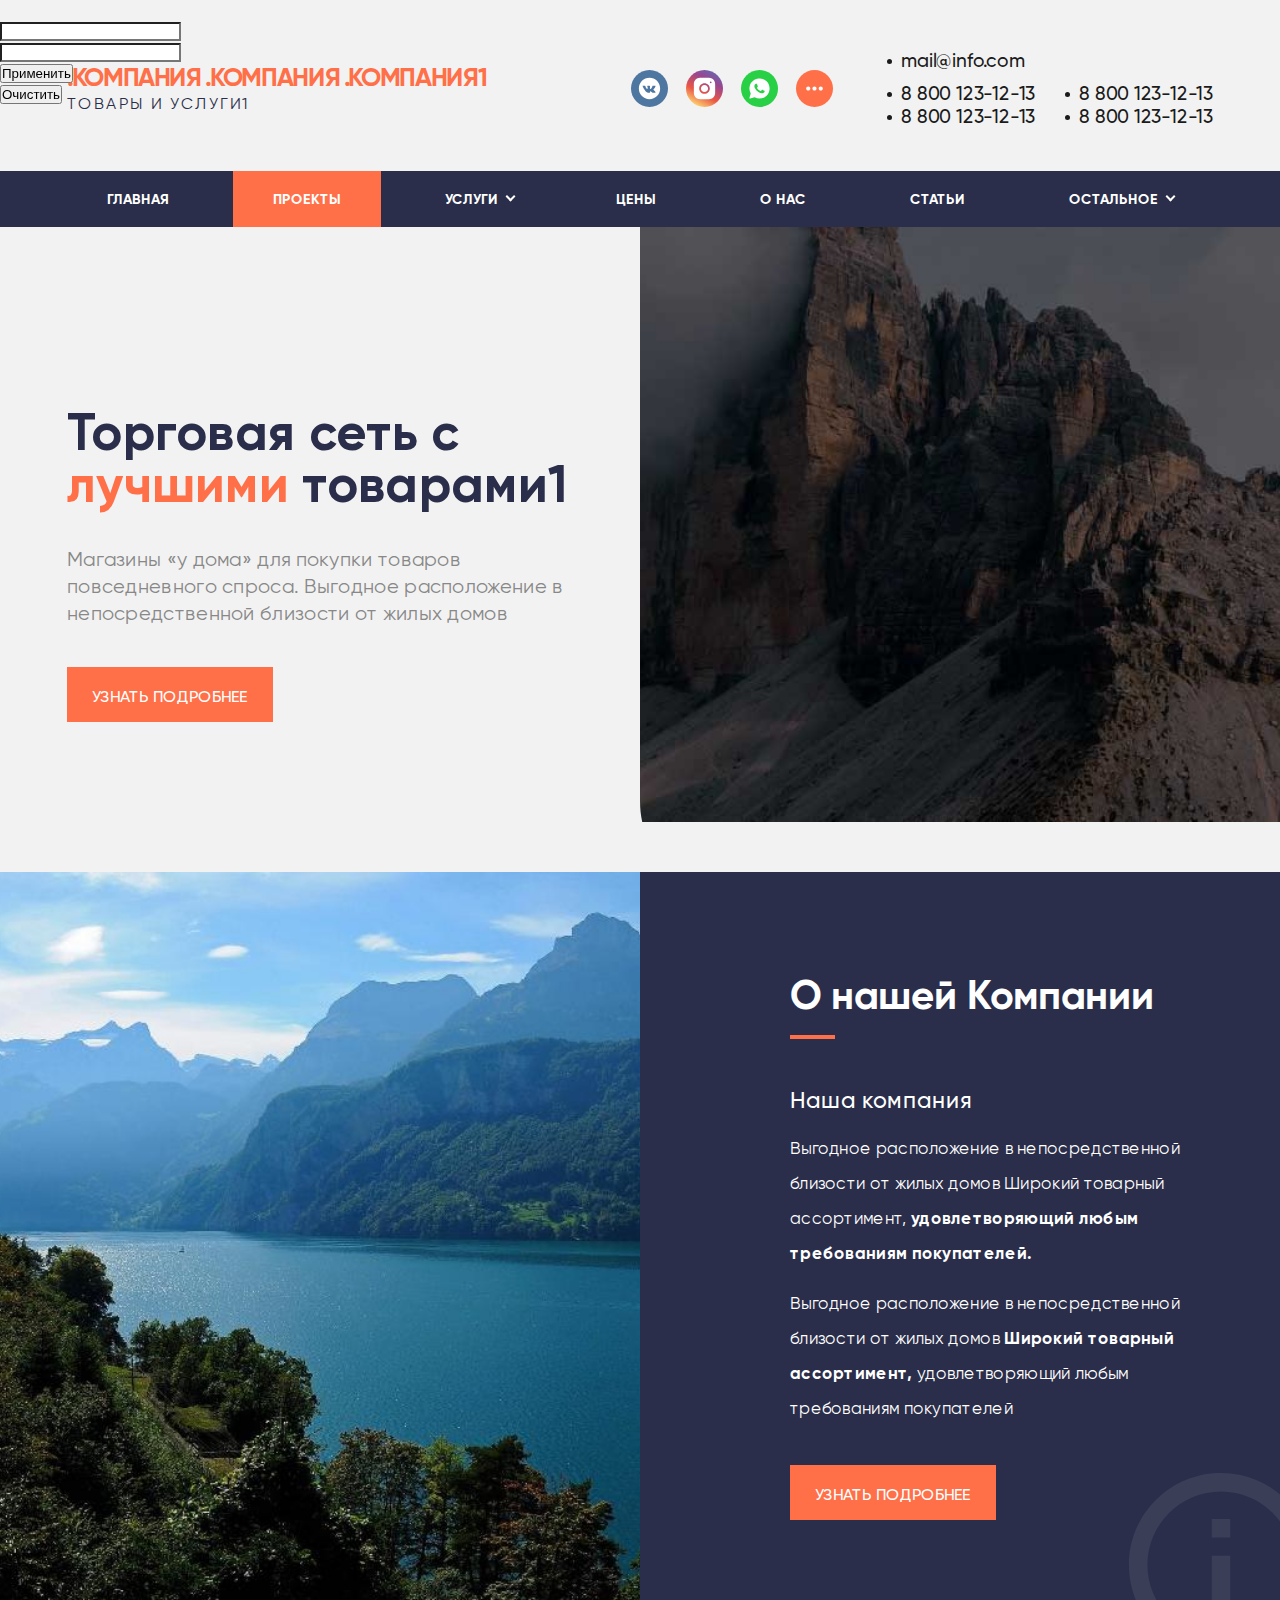
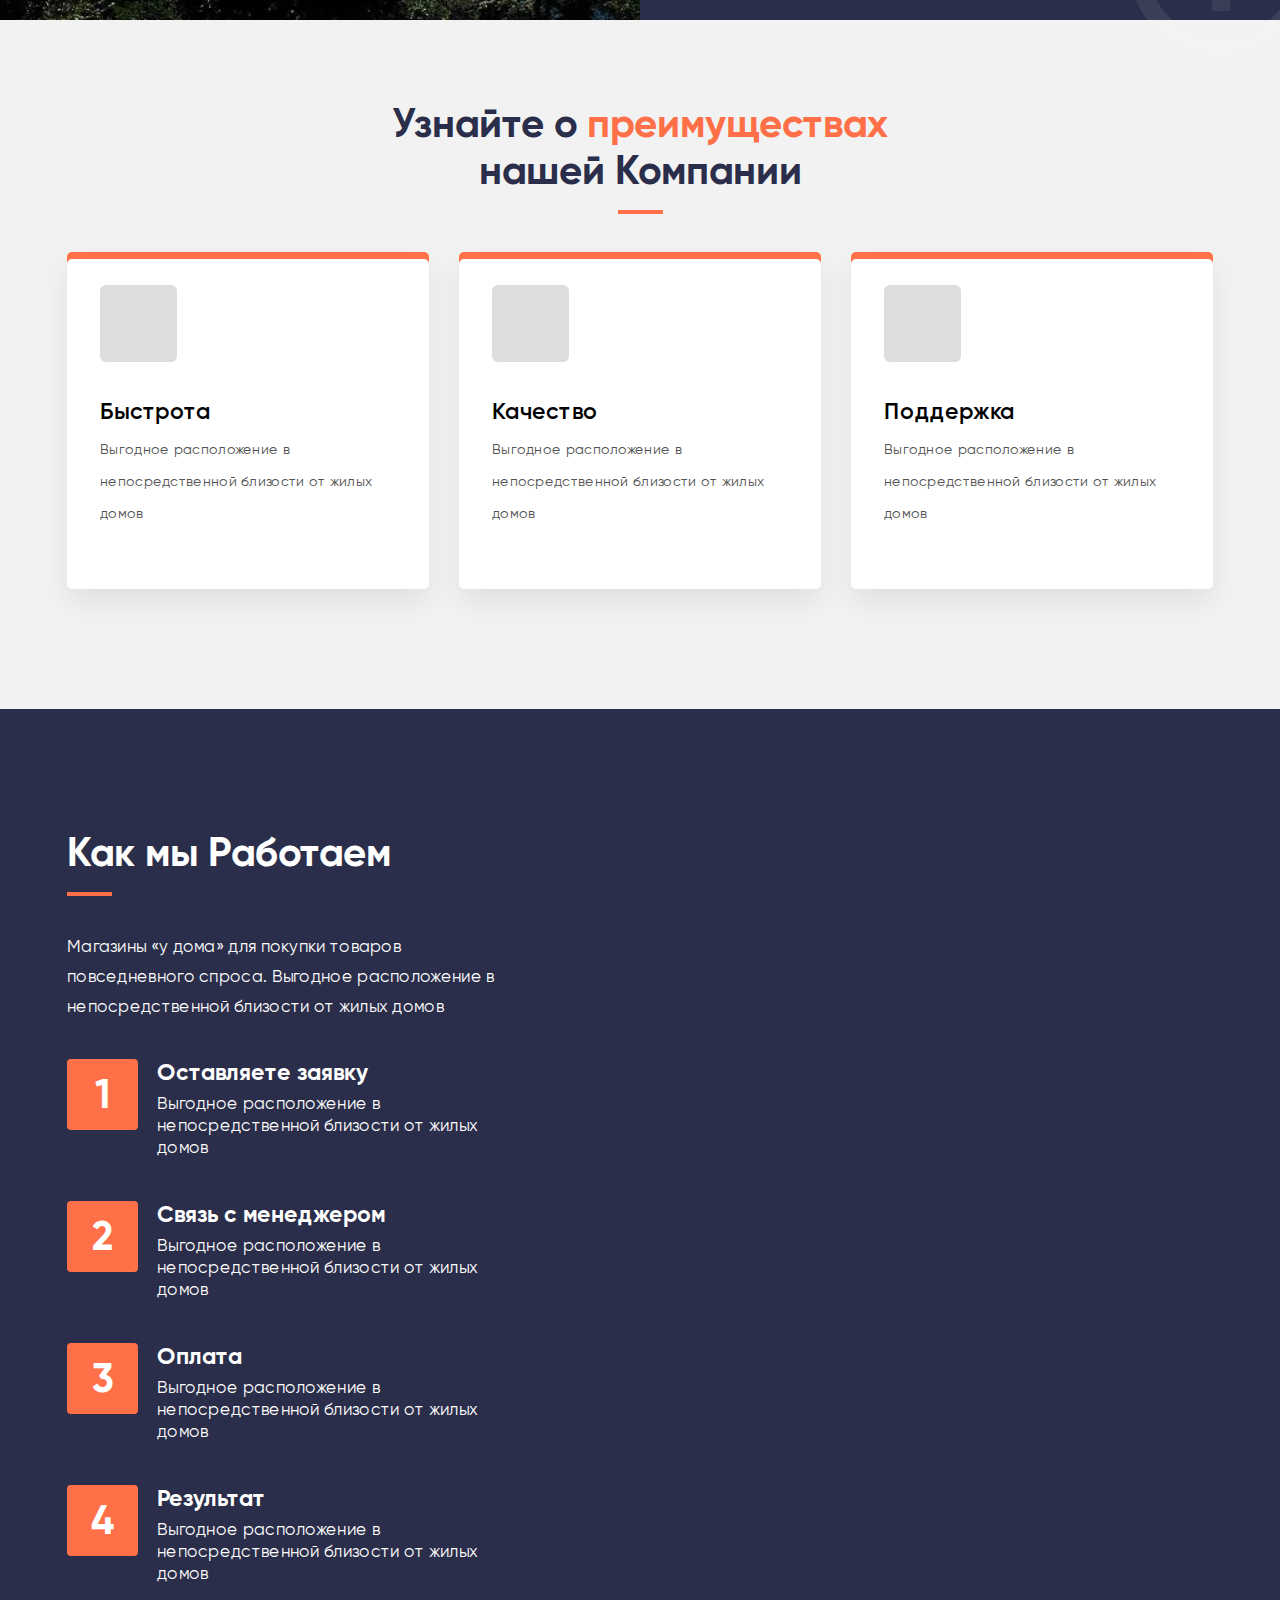
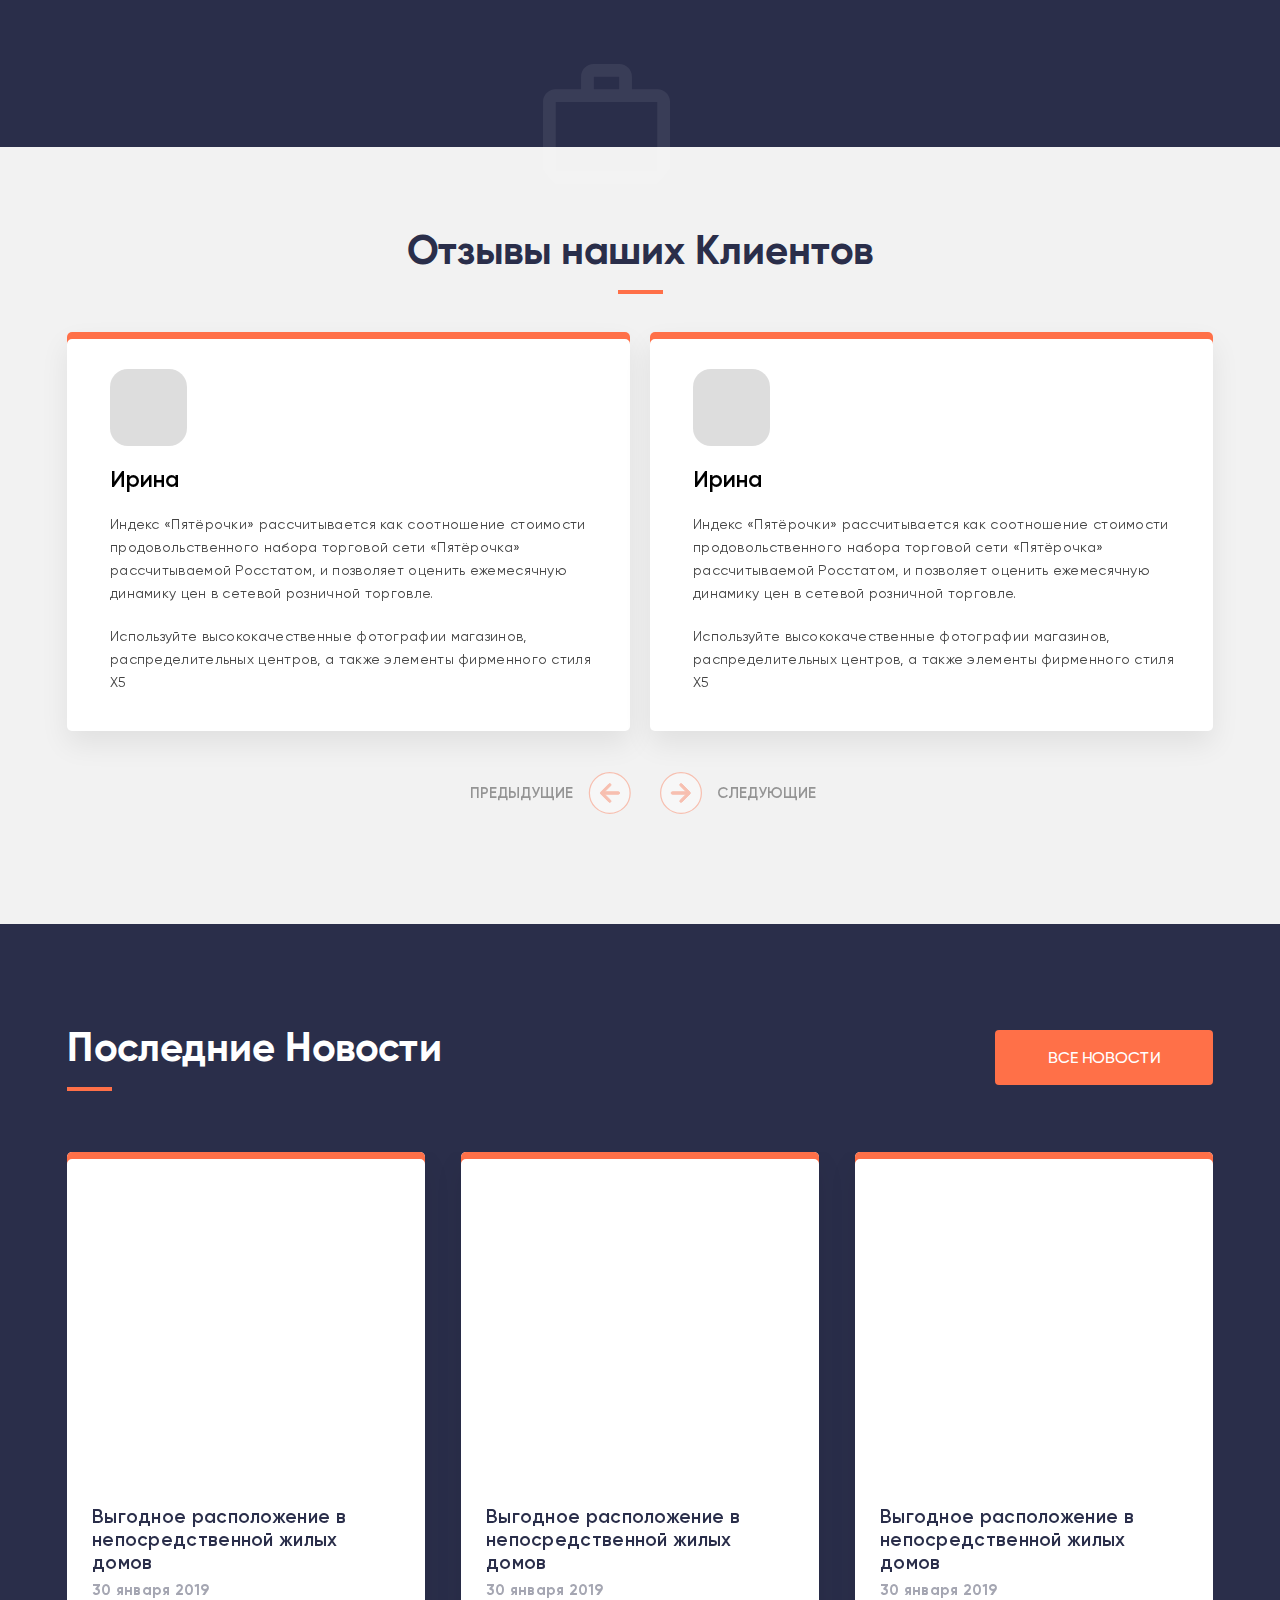
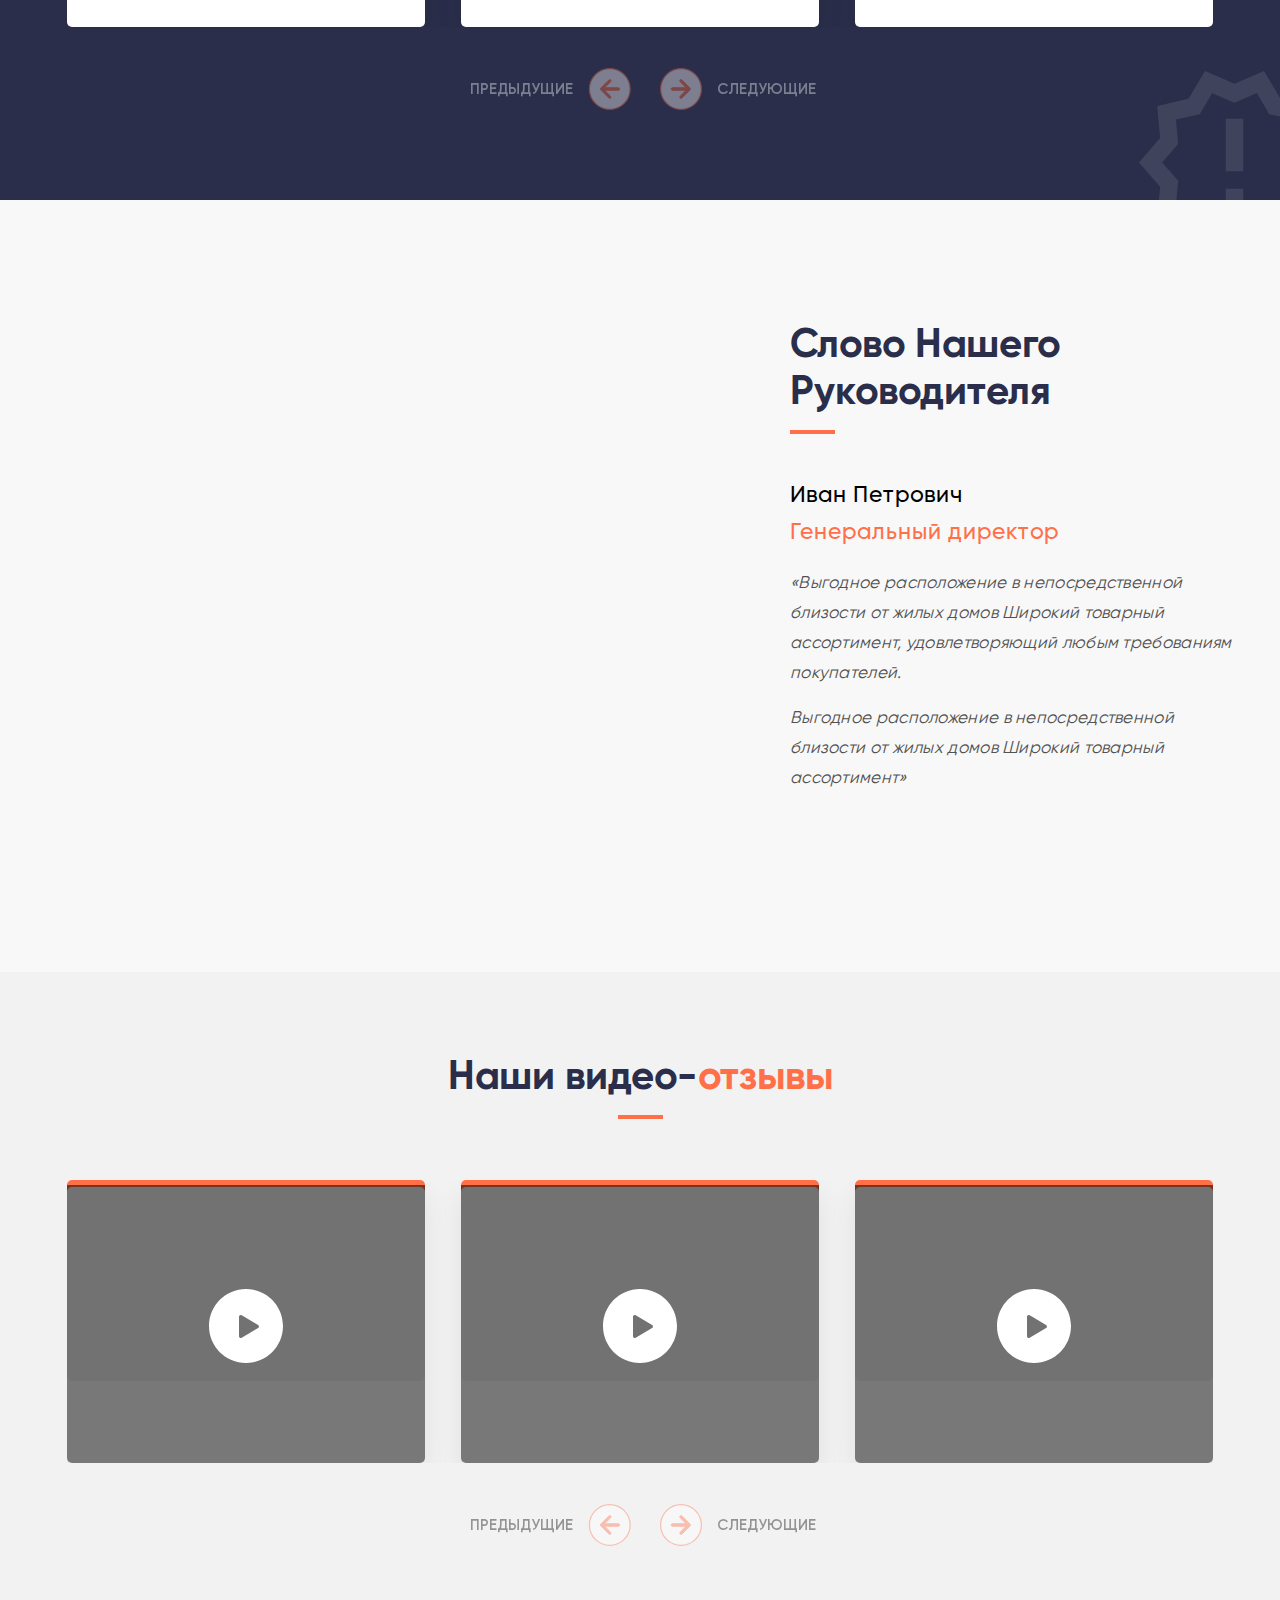
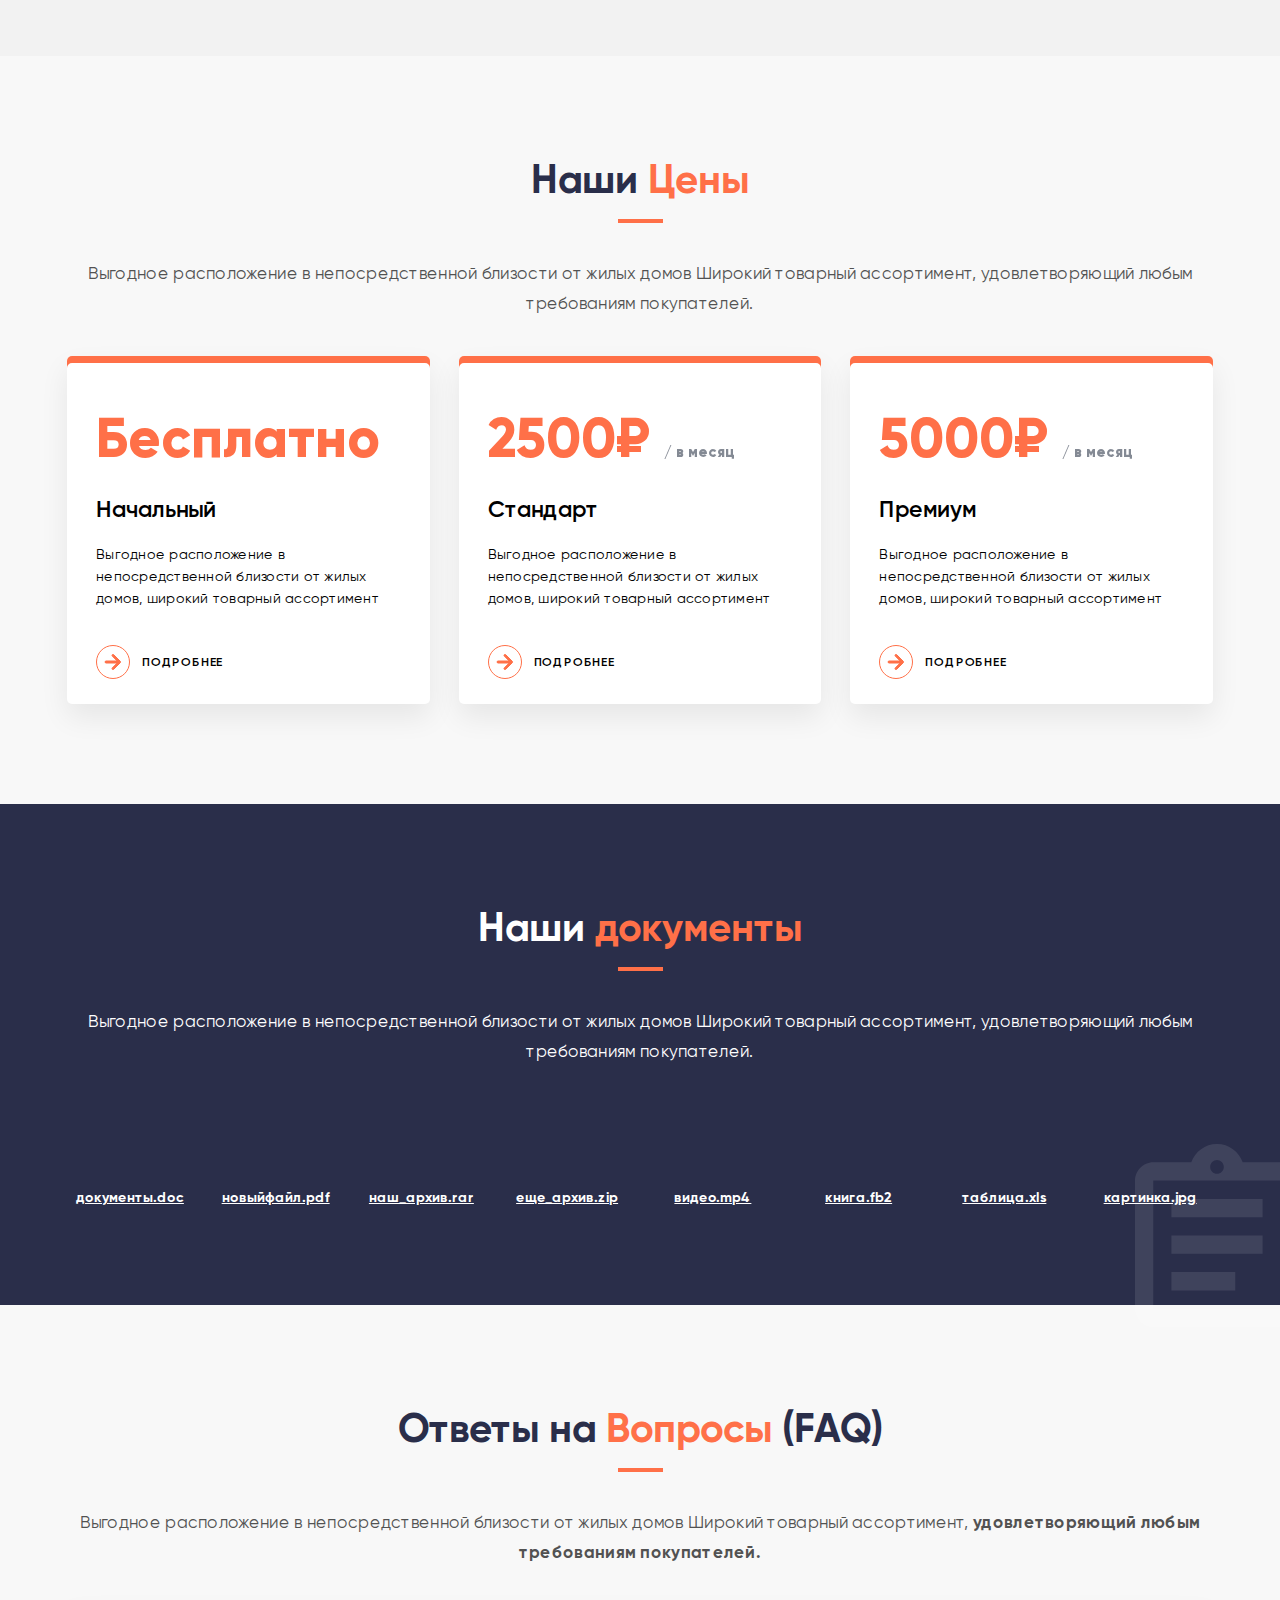
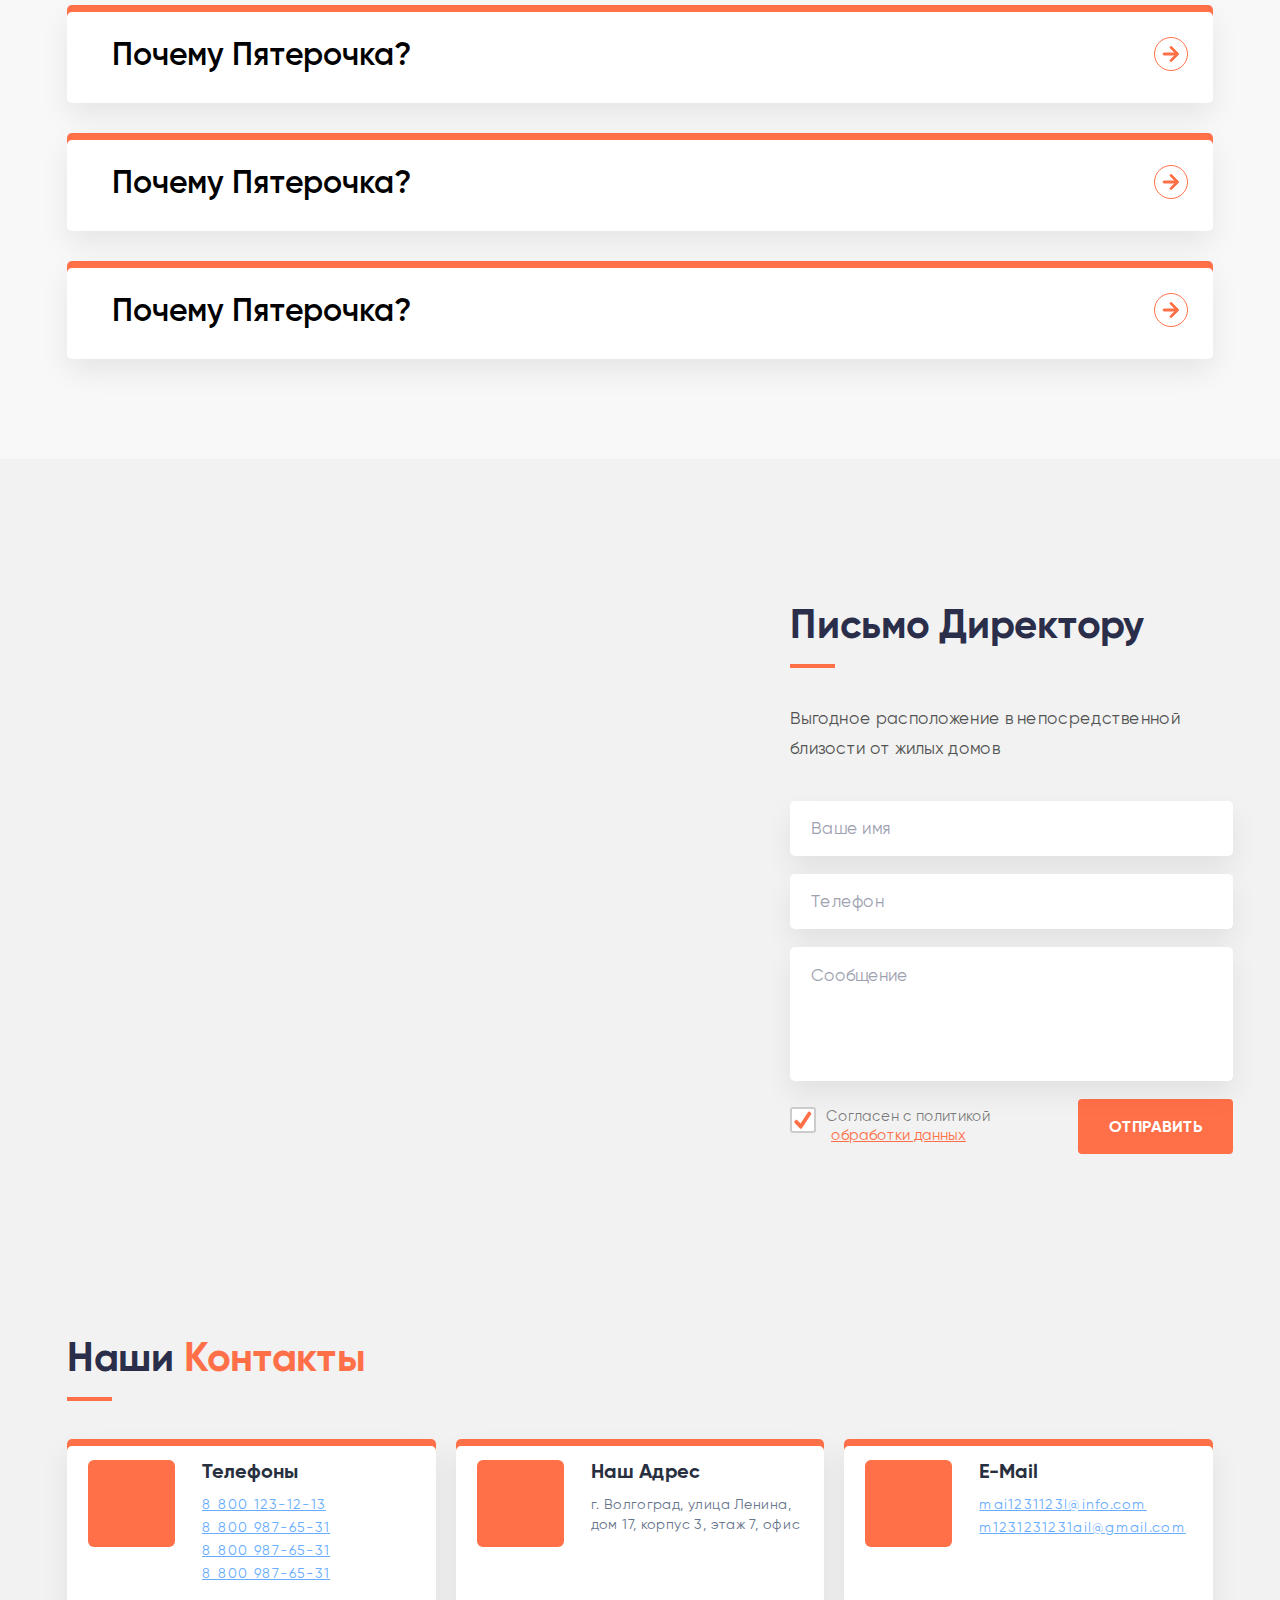
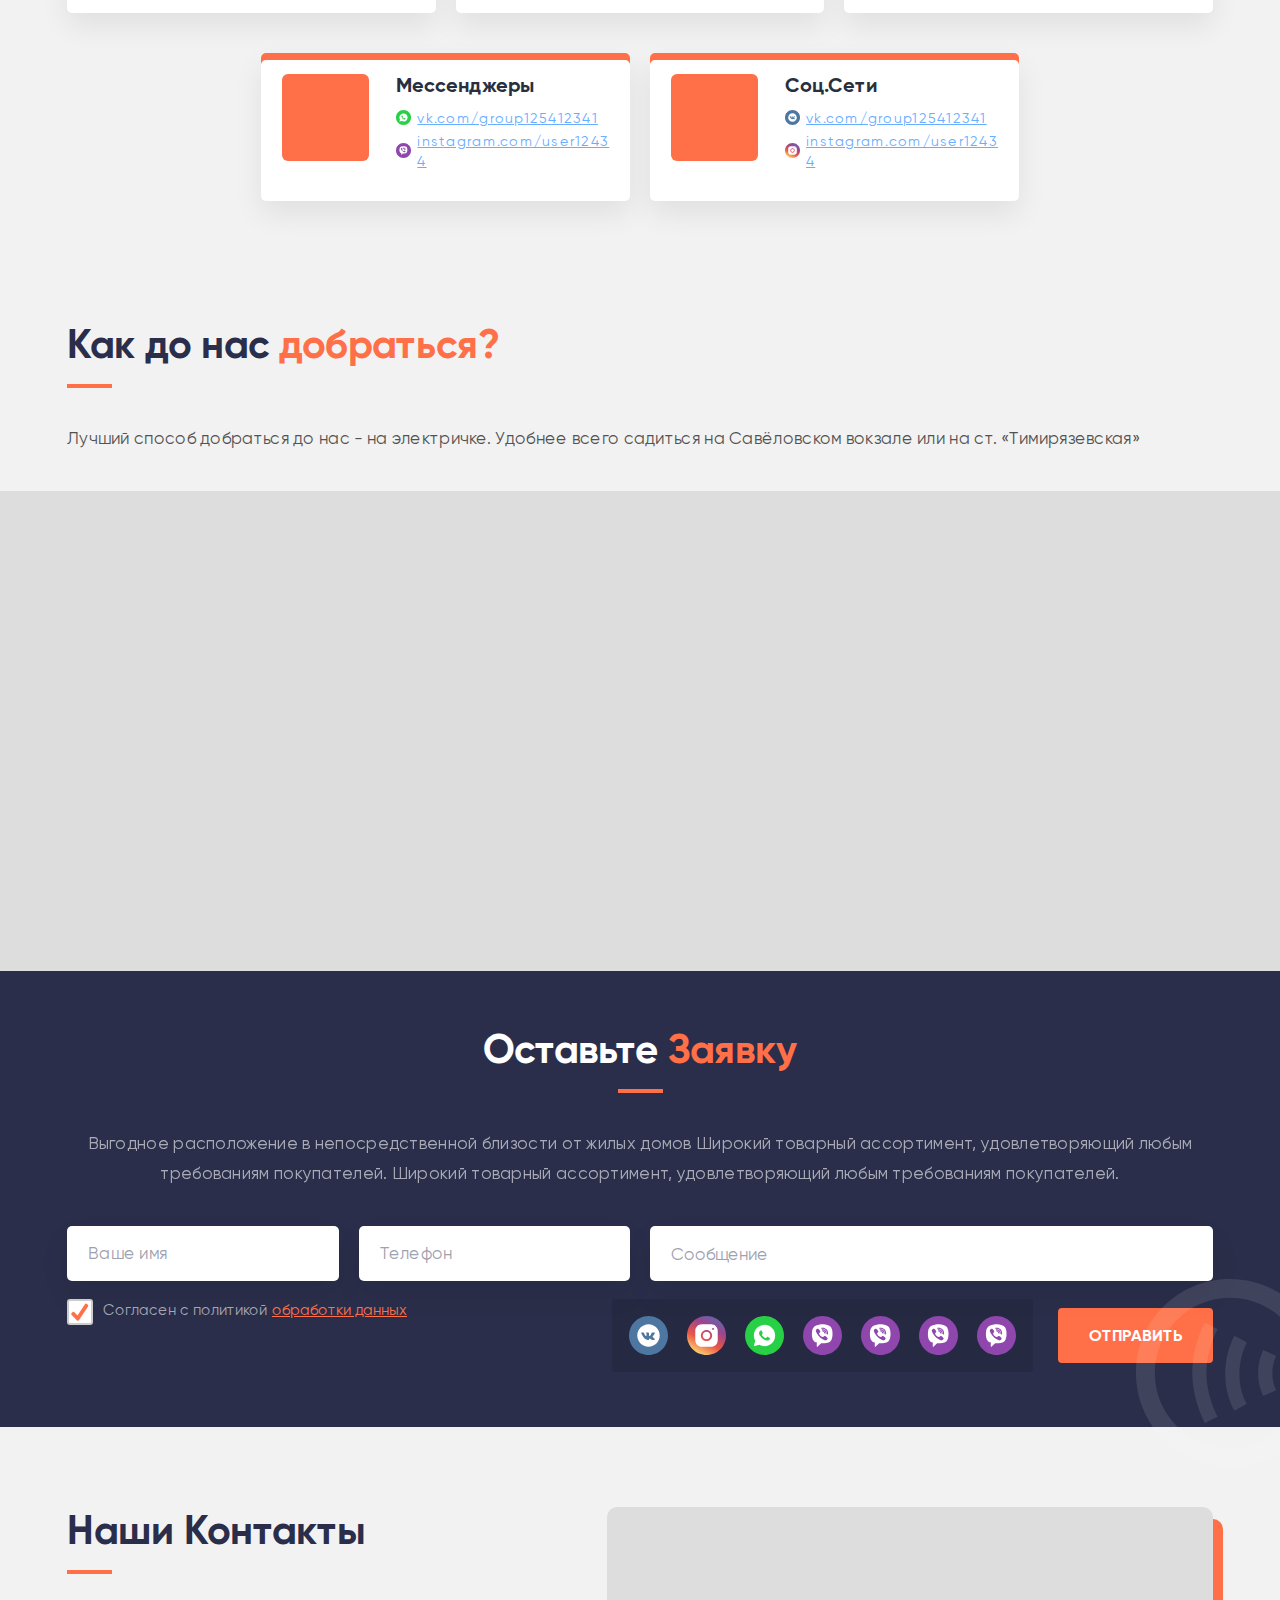
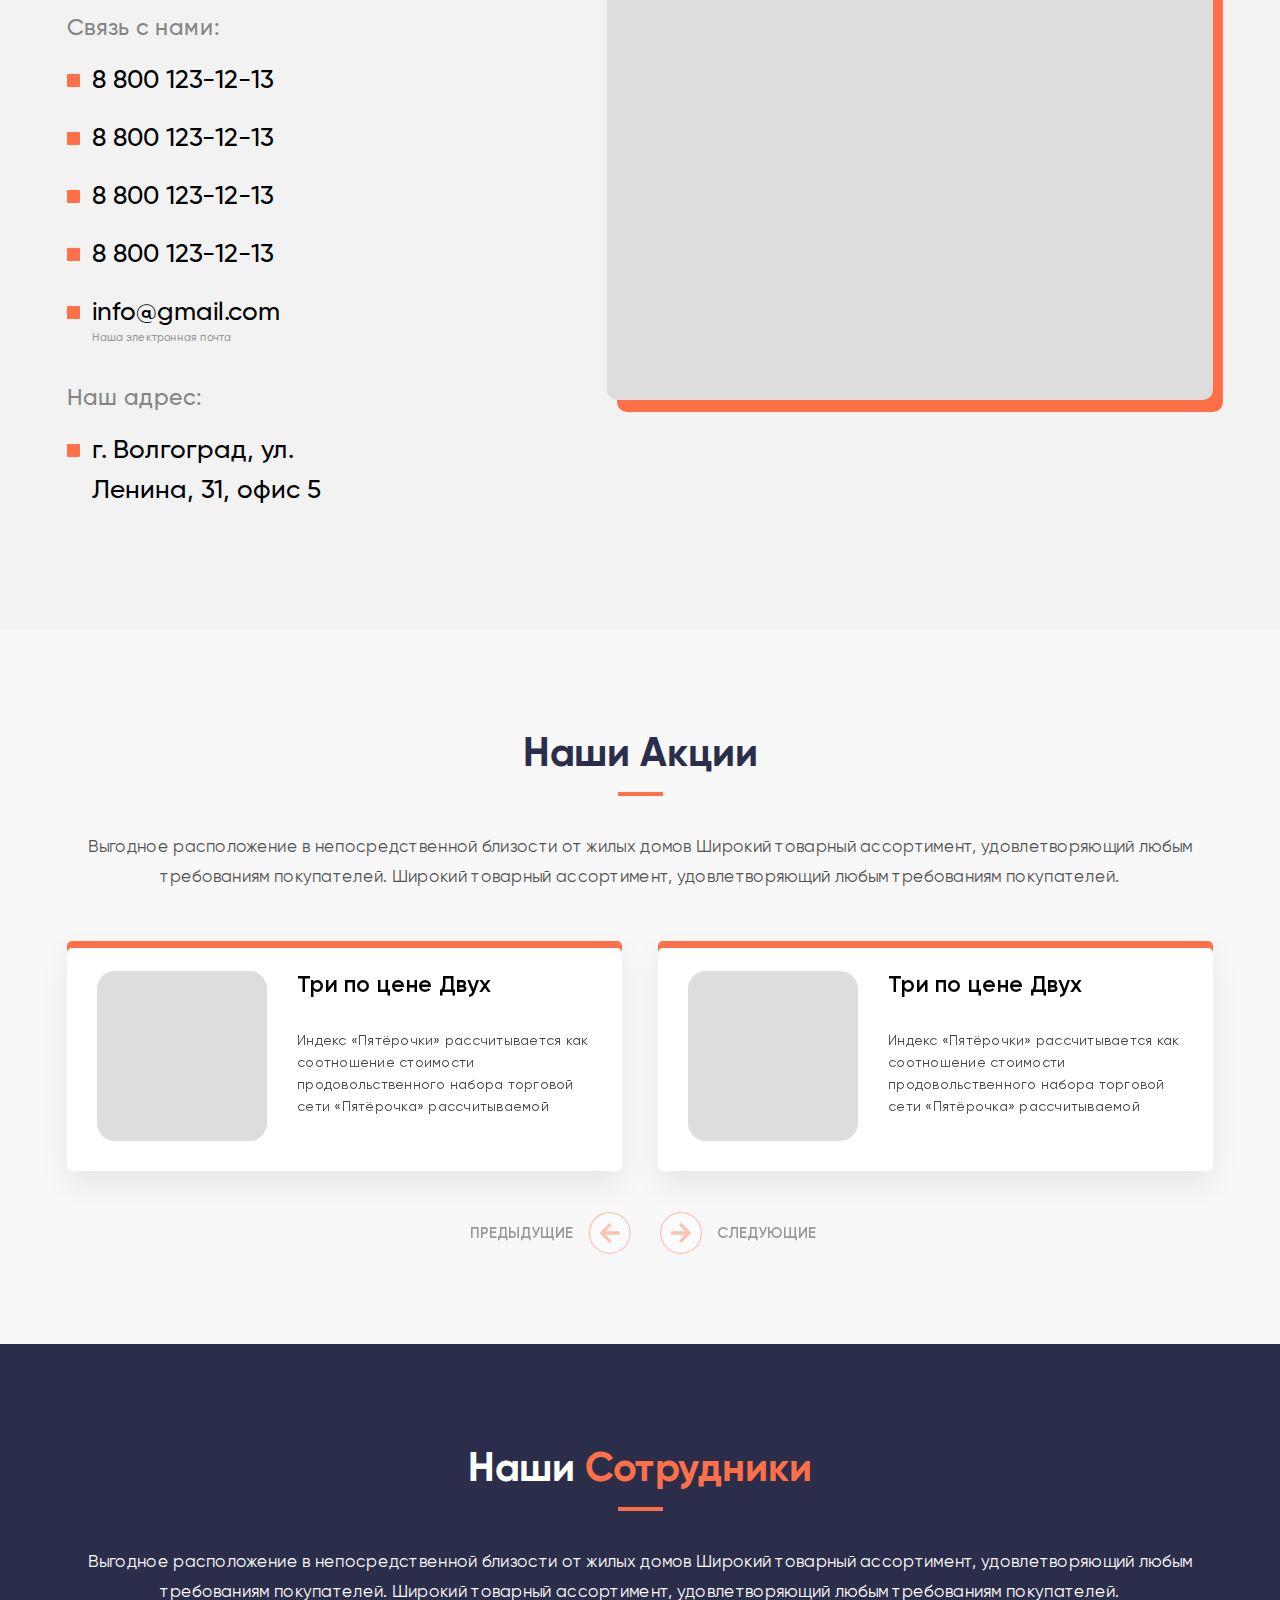
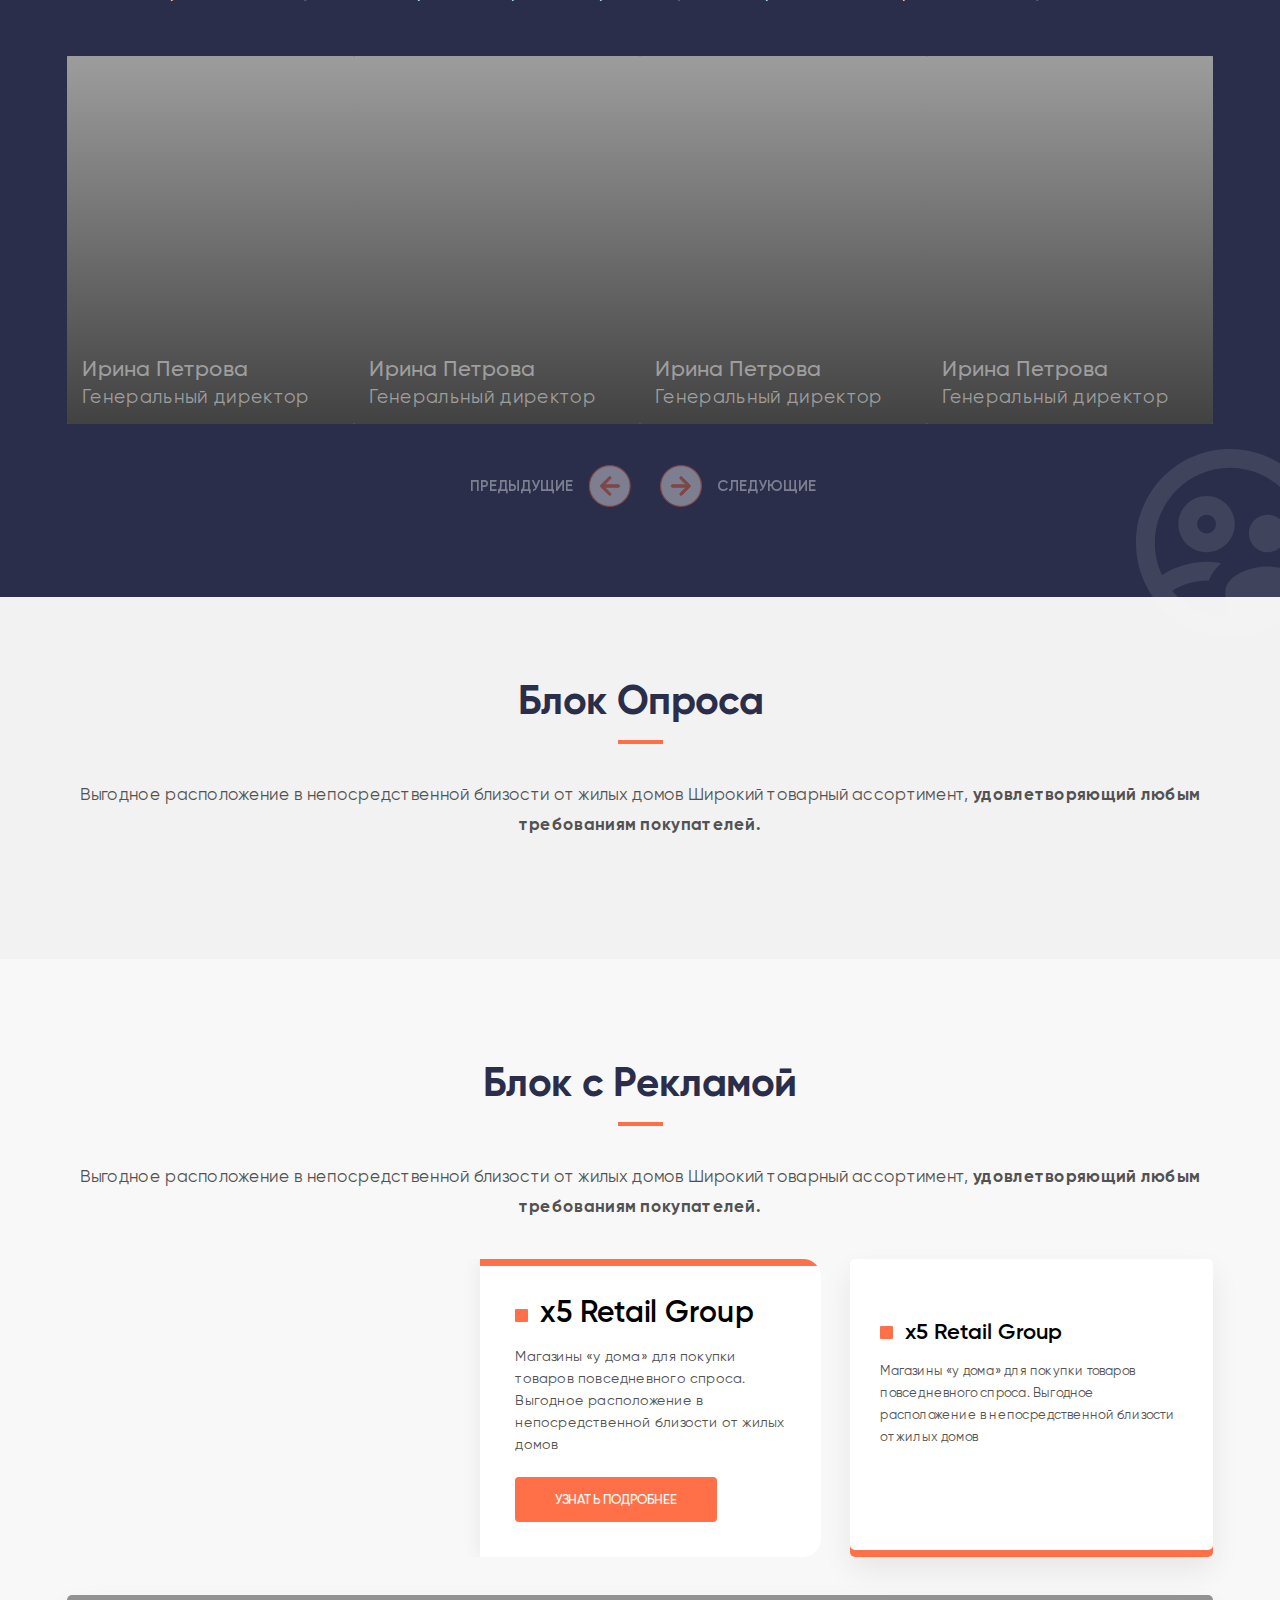
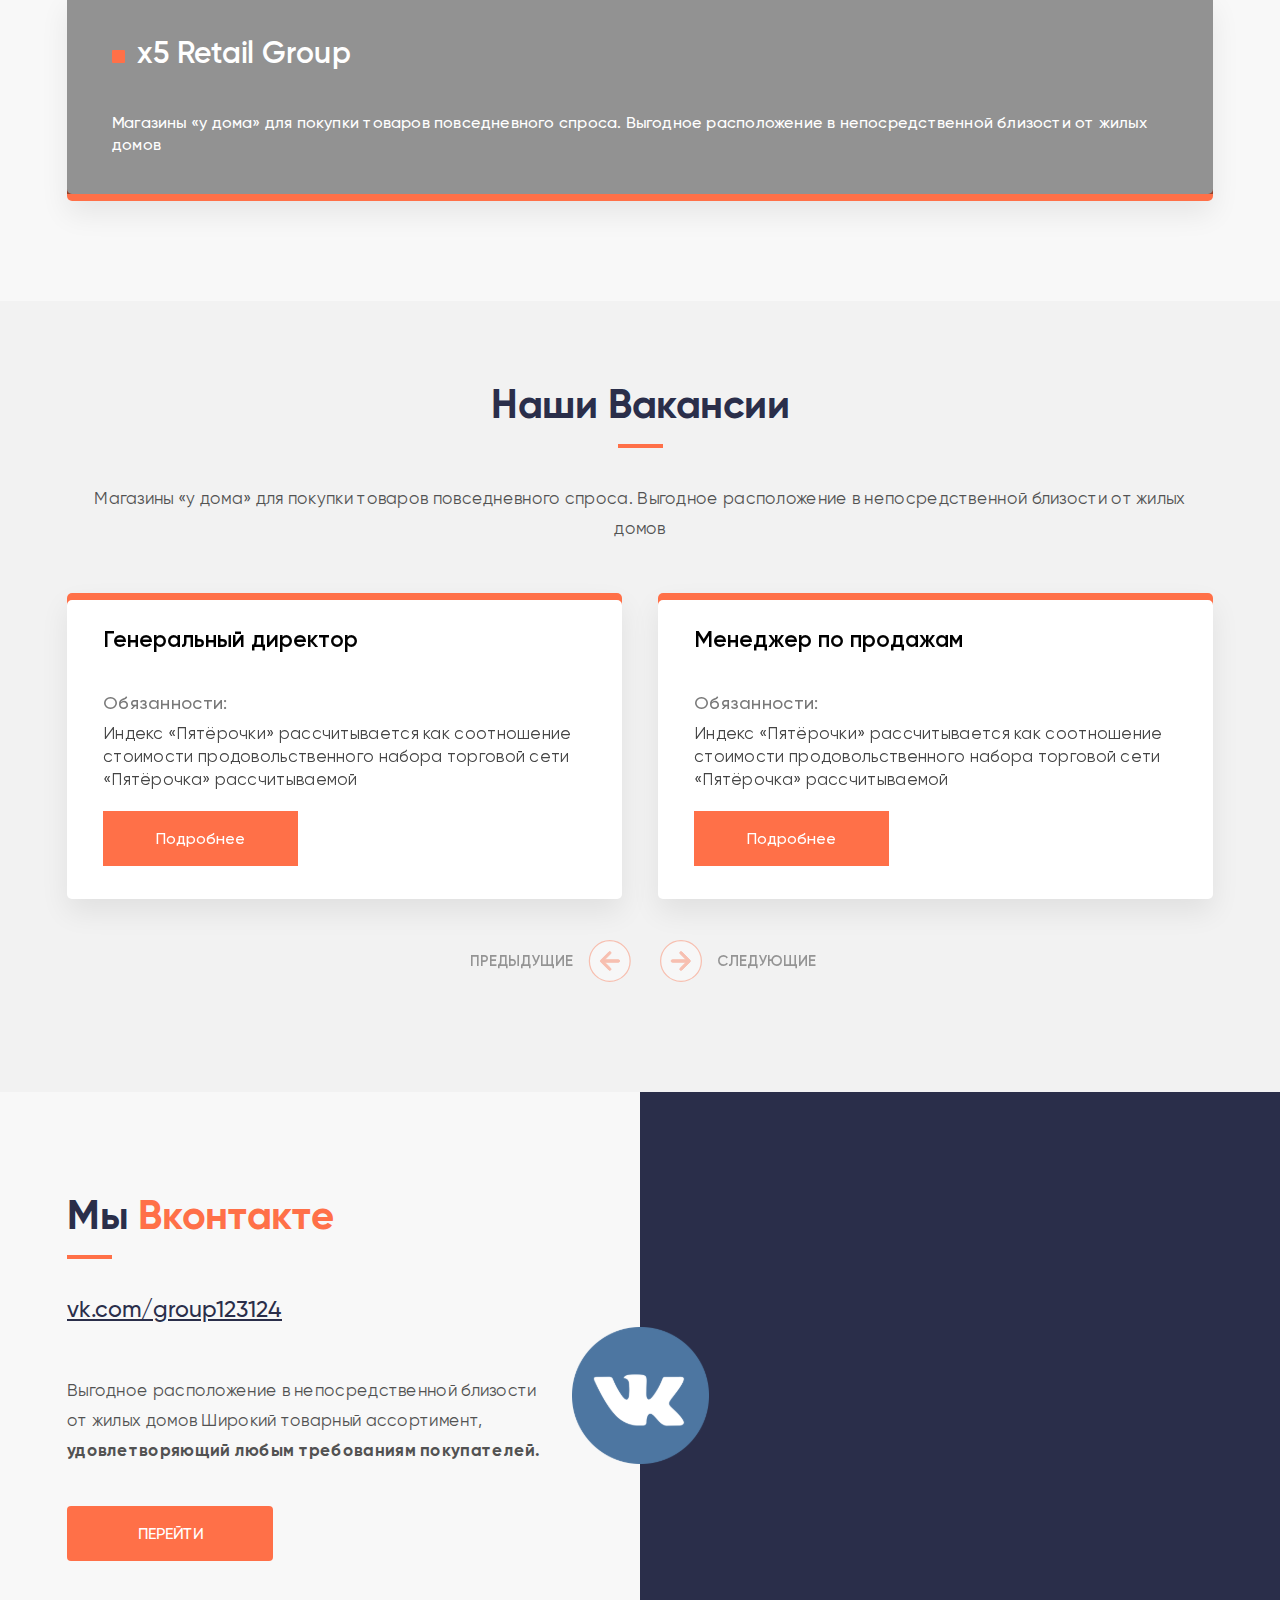
==== commit d181262a: "Второй телефон и перенос слов, + скрипт меню фикс" ====
--- a/index.html
+++ b/index.html
@@ -105,6 +105,11 @@
 
 										<div><a href="tel:88001231213">8 800 123-12-13</a></div>
 									</div>
+									<div class="phones">
+										<div><a href="tel:88001231213">8 800 123-12-13</a></div>
+
+										<div><a href="tel:88001231213">8 800 123-12-13</a></div>
+									</div>
 								</div>
 
 							</div>
@@ -930,7 +935,11 @@
 										<div><a href="tel:88001231213">8 800 123-12-13</a></div>
 
 										<div><a href="tel:88009876531">8 800 987-65-31</a></div>
-									</div>
+										<div><a href="tel:88009876531">8 800 987-65-31</a></div>
+										<div><a href="tel:88009876531">8 800 987-65-31</a></div>
+									</div>
+
+									
 								</div>
 
 
@@ -1115,7 +1124,18 @@
 									<a href="tel:88001231213" class="phone">8 800 123-12-13</a>
 									<!-- <div class="exp">Бесплатный звонок по России</div> -->
 								</div>
-
+								<div class="val">
+									<a href="tel:88001231213" class="phone">8 800 123-12-13</a>
+									<!-- <div class="exp">Бесплатный звонок по России</div> -->
+								</div>
+								<div class="val">
+									<a href="tel:88001231213" class="phone">8 800 123-12-13</a>
+									<!-- <div class="exp">Бесплатный звонок по России</div> -->
+								</div>
+								<div class="val">
+									<a href="tel:88001231213" class="phone">8 800 123-12-13</a>
+									<!-- <div class="exp">Бесплатный звонок по России</div> -->
+								</div>
 								<div class="val">
 									<a href="mailto:info@gmail.com" class="email">info@gmail.com</a>
 									<div class="exp">Наша электронная почта</div>
--- a/css/styles.css
+++ b/css/styles.css
@@ -2402,7 +2402,7 @@
     max-width: 100%;
     height: 100%;
     margin: 0 auto;
-
+    width: 100%;
     object-fit: cover;
 }
 
@@ -4539,7 +4539,7 @@
     color: #fff;
 
     position: absolute;
-    z-index: 100;
+    z-index: 98;
     top: 0;
     right: 0;
     bottom: 0;
@@ -7743,4 +7743,11 @@
 .cart_empty  .link.link_catalog{
     background: var(--main_color2);
     margin-left:20px;
+}
+
+
+@-moz-document url-prefix()
+{
+    .first_section .img > * { mask:none; }
+    .first_section.block.new_bg{margin-bottom: 0;}
 }--- a/css/response_1023.css
+++ b/css/response_1023.css
@@ -188,6 +188,7 @@
 
         border-radius: 0;
         background: none;
+        white-space: none;
     }
 
     header .menu .flexMenu-viewMore>a {
@@ -244,6 +245,9 @@
         border:none;
     }
 
+    header .contacts .phones + .phones{
+        margin-top: 5px;
+    }
 
 
     /*---------------
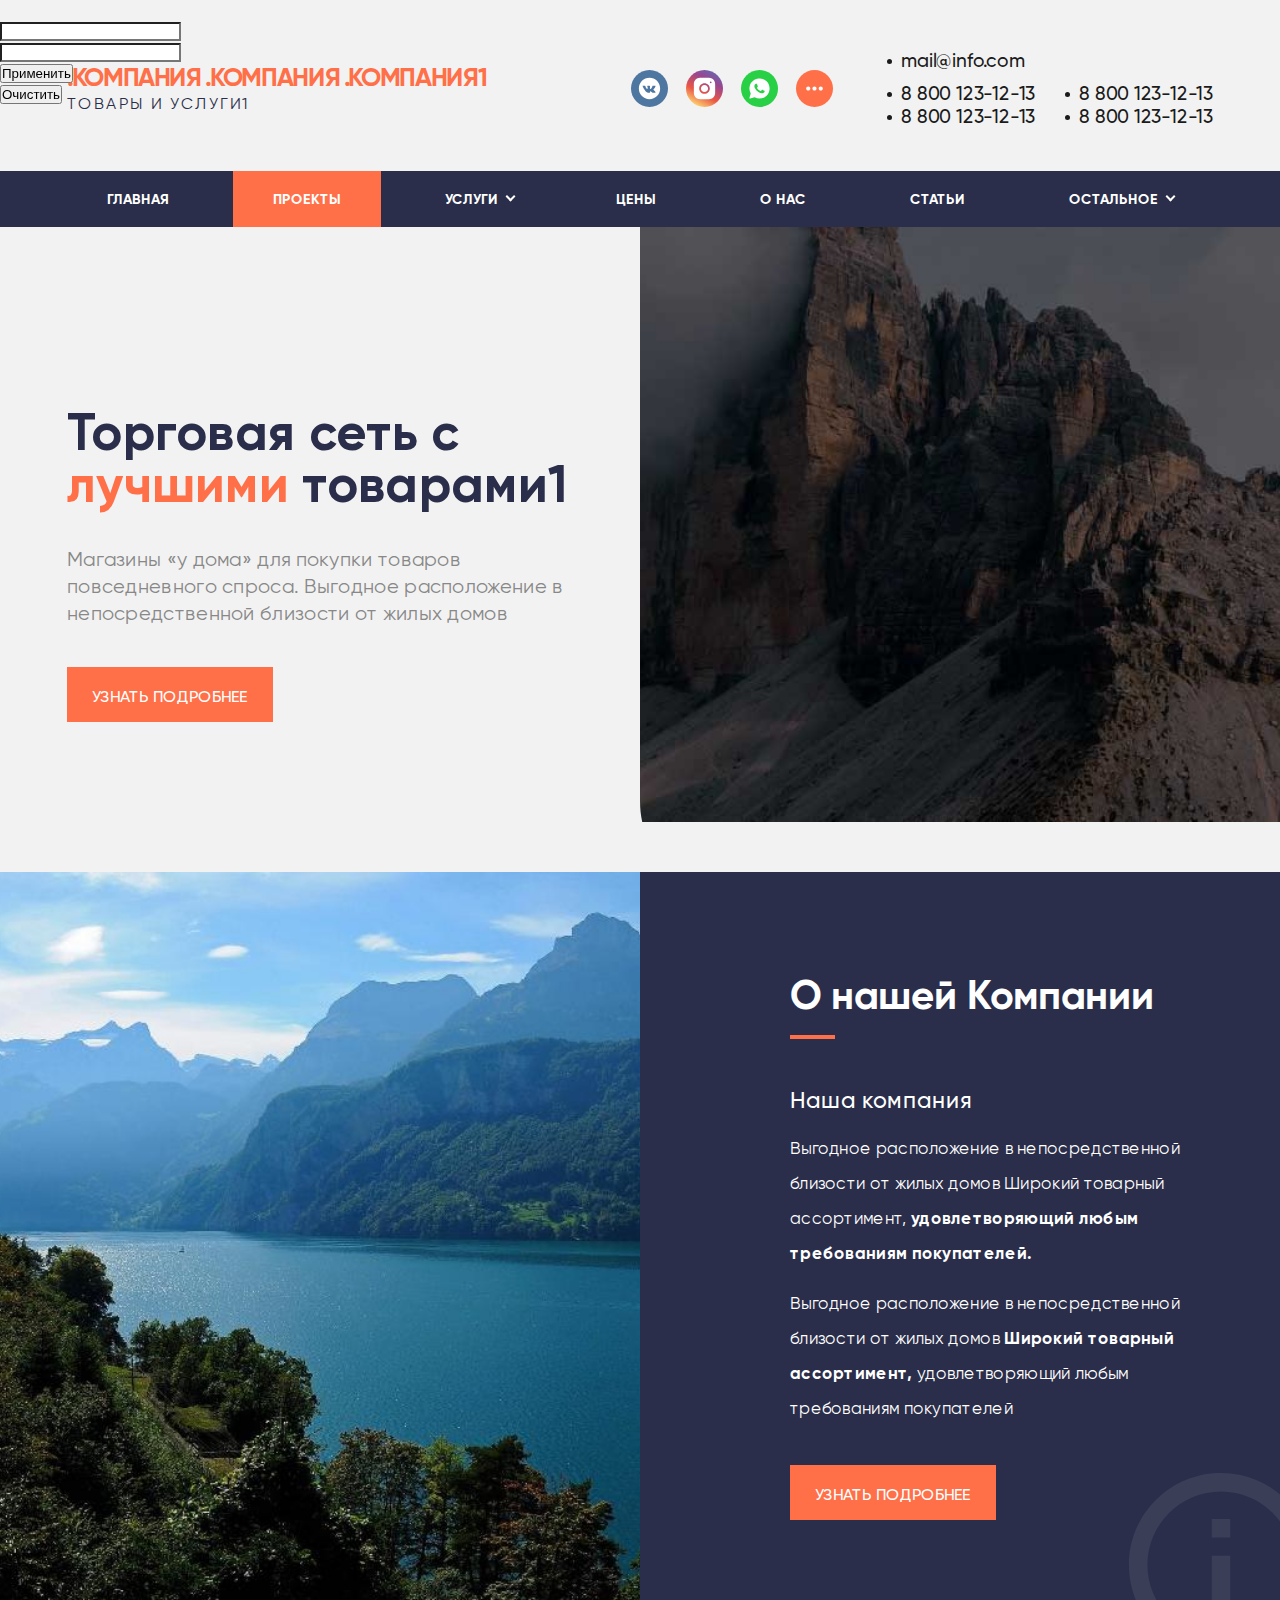
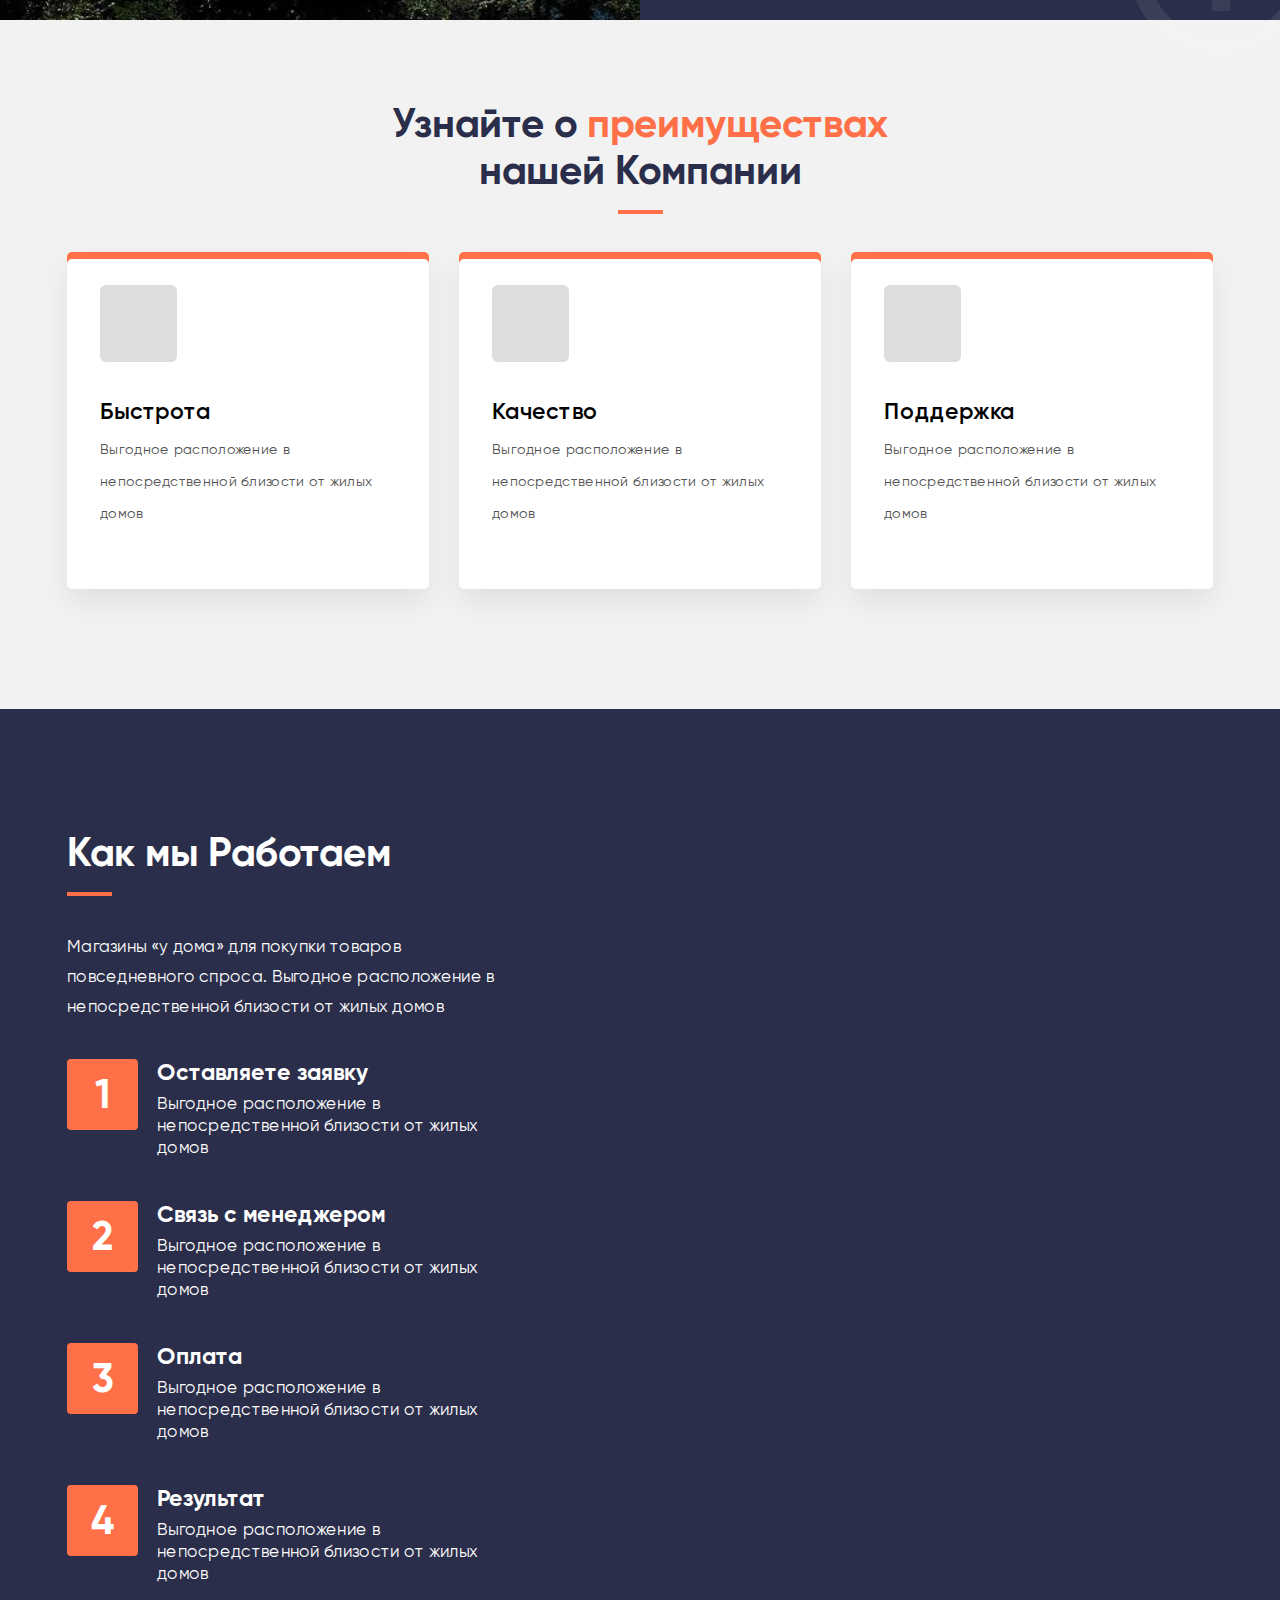
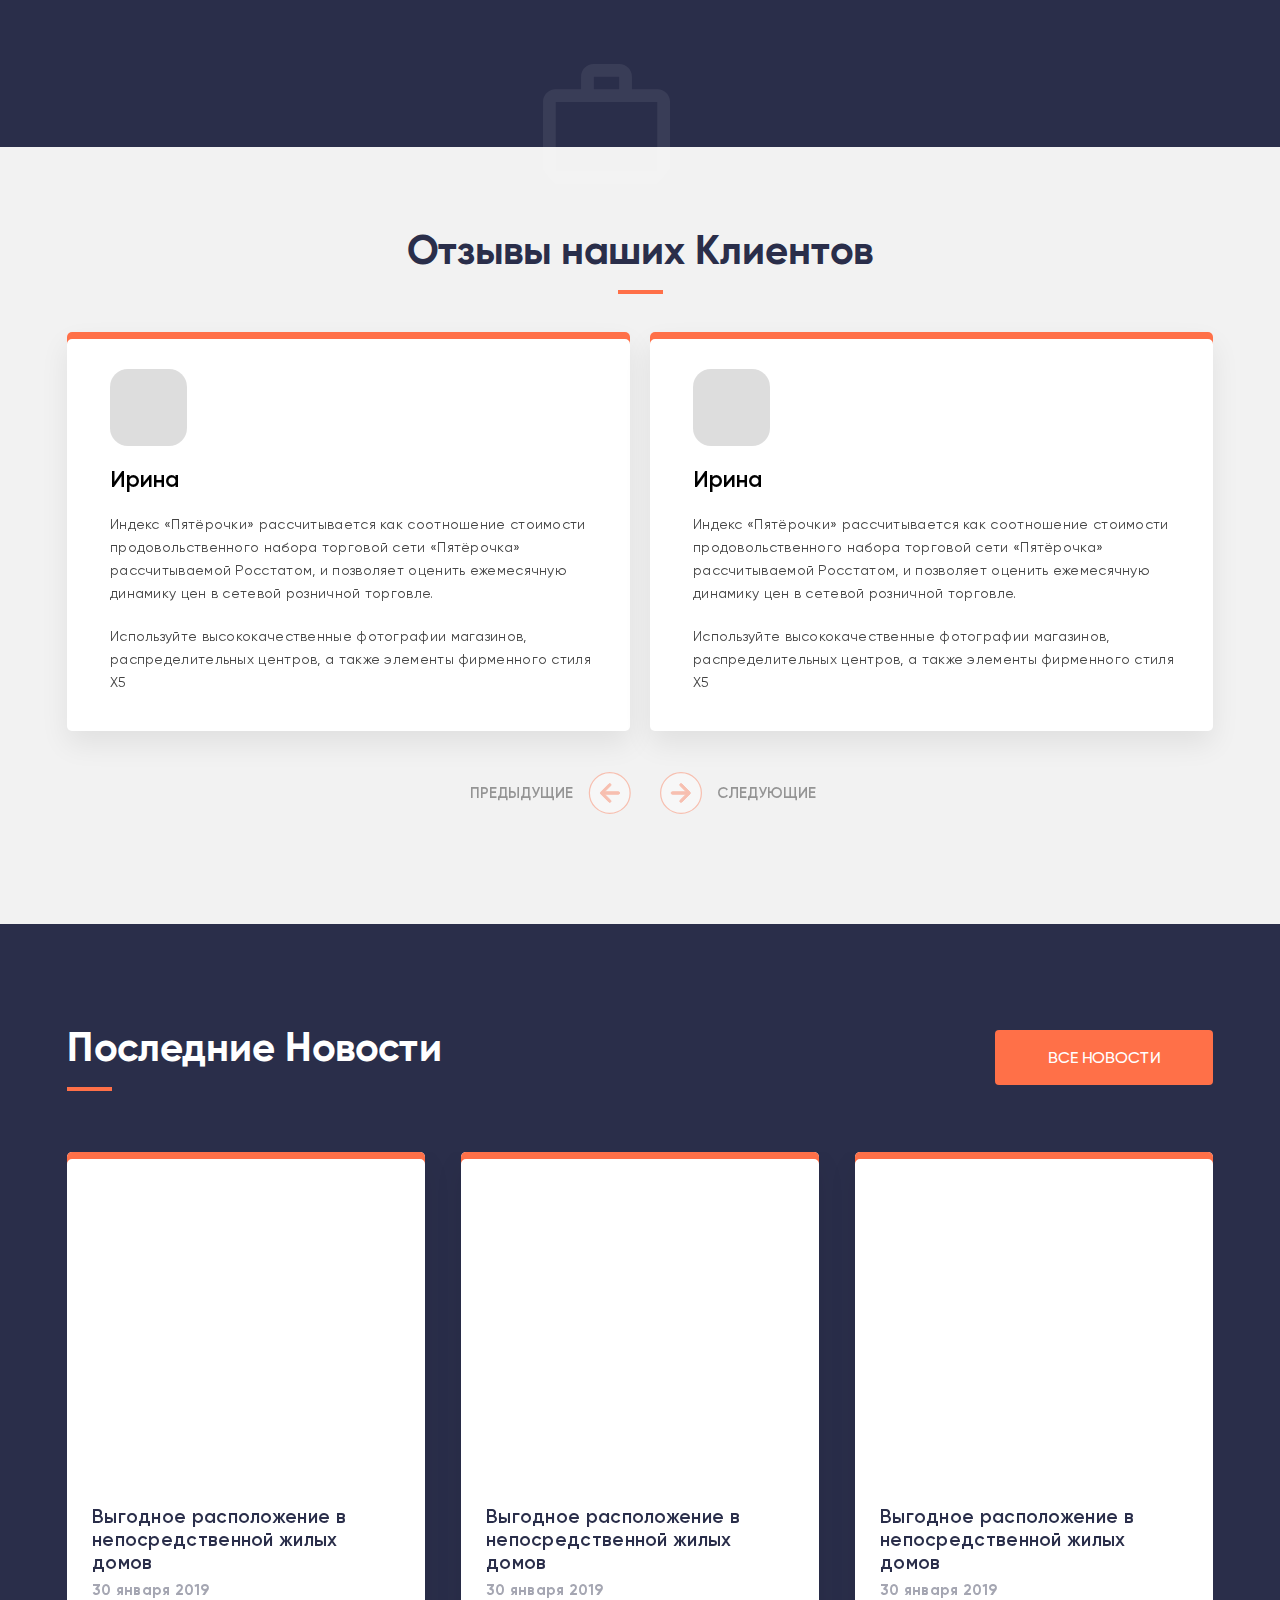
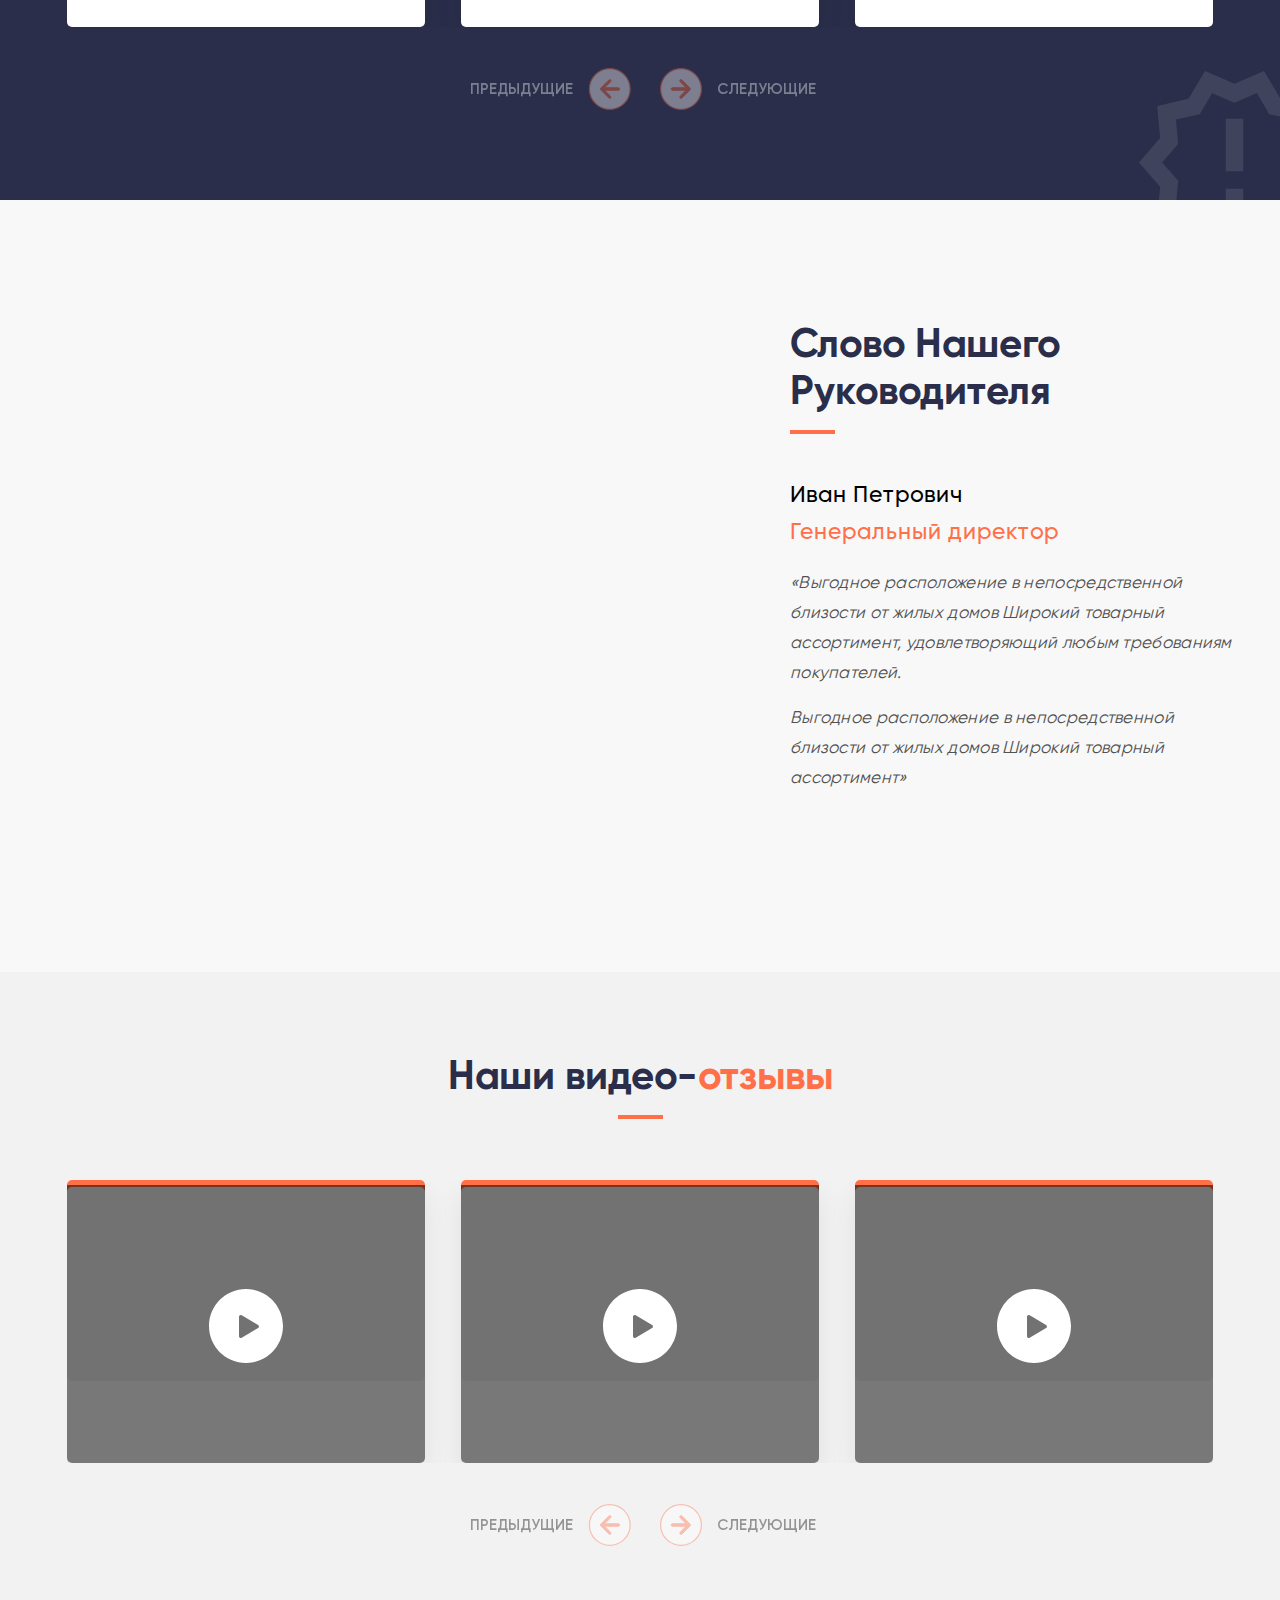
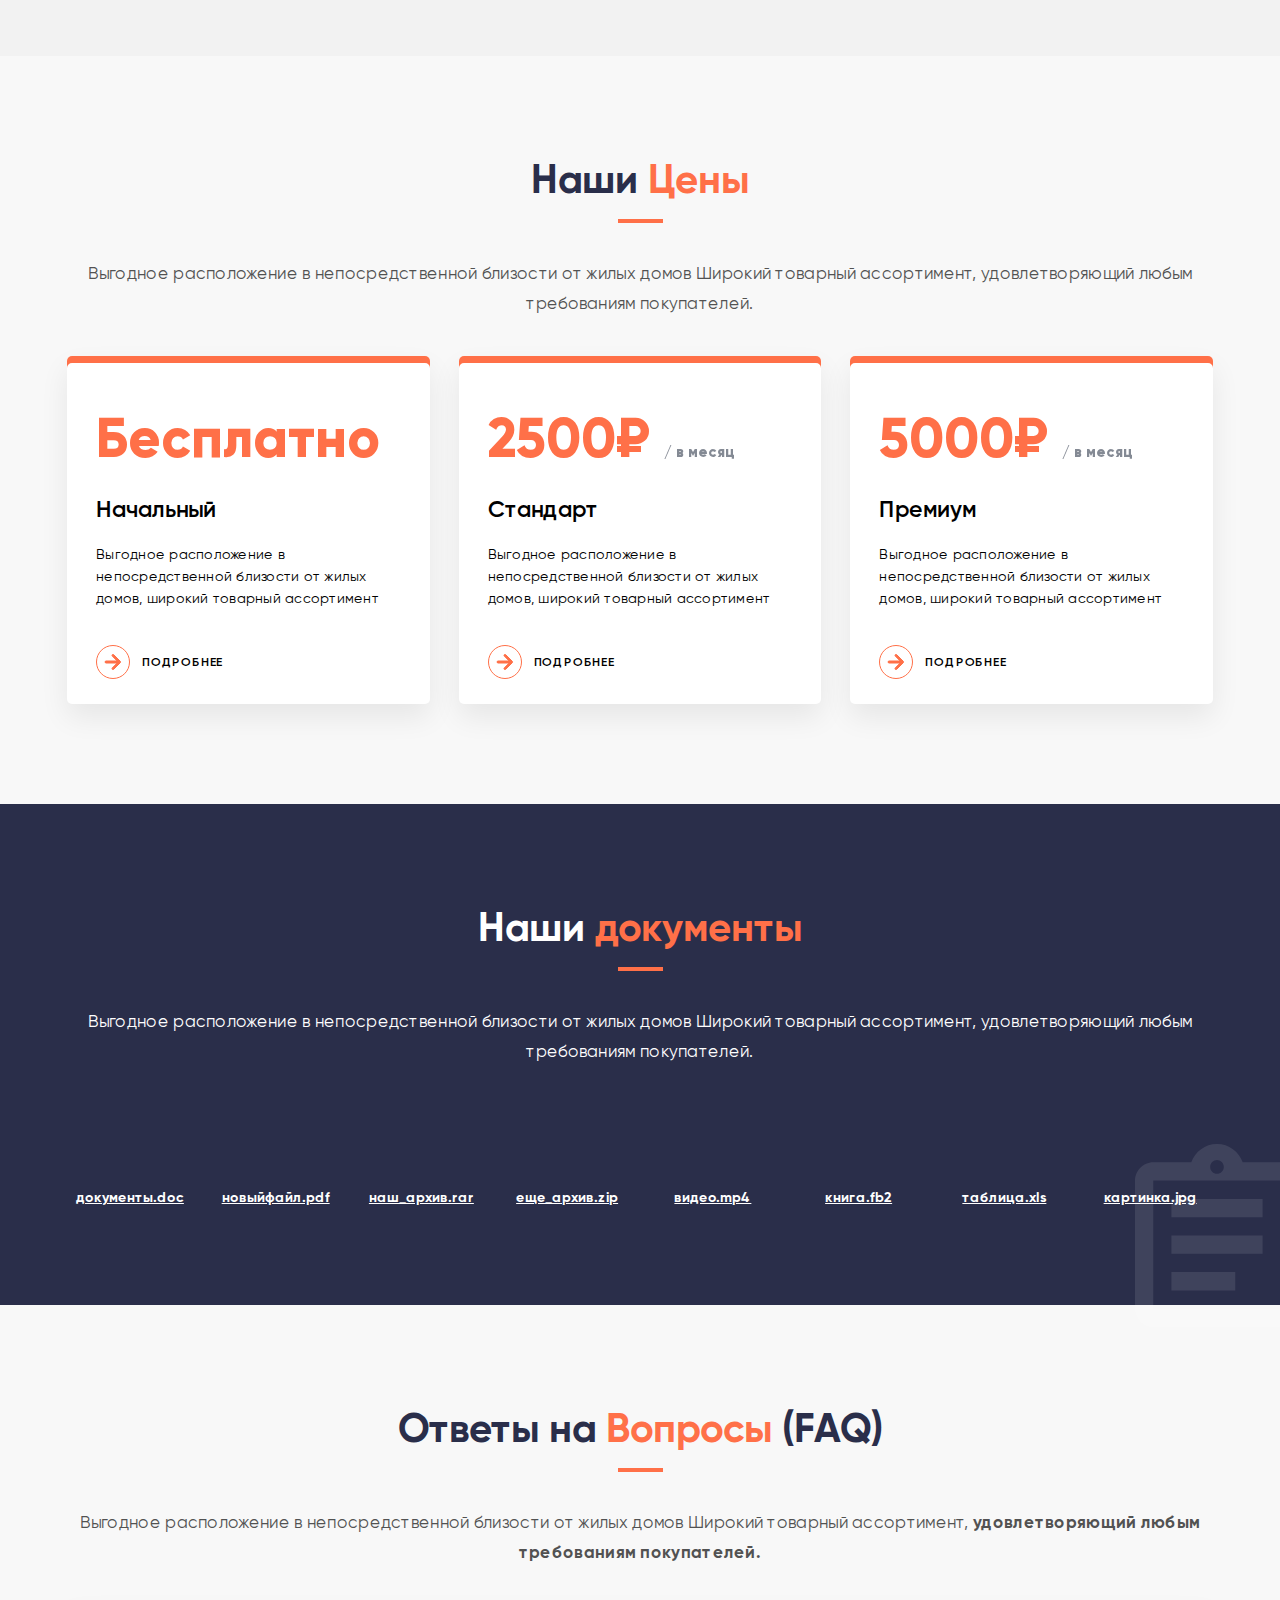
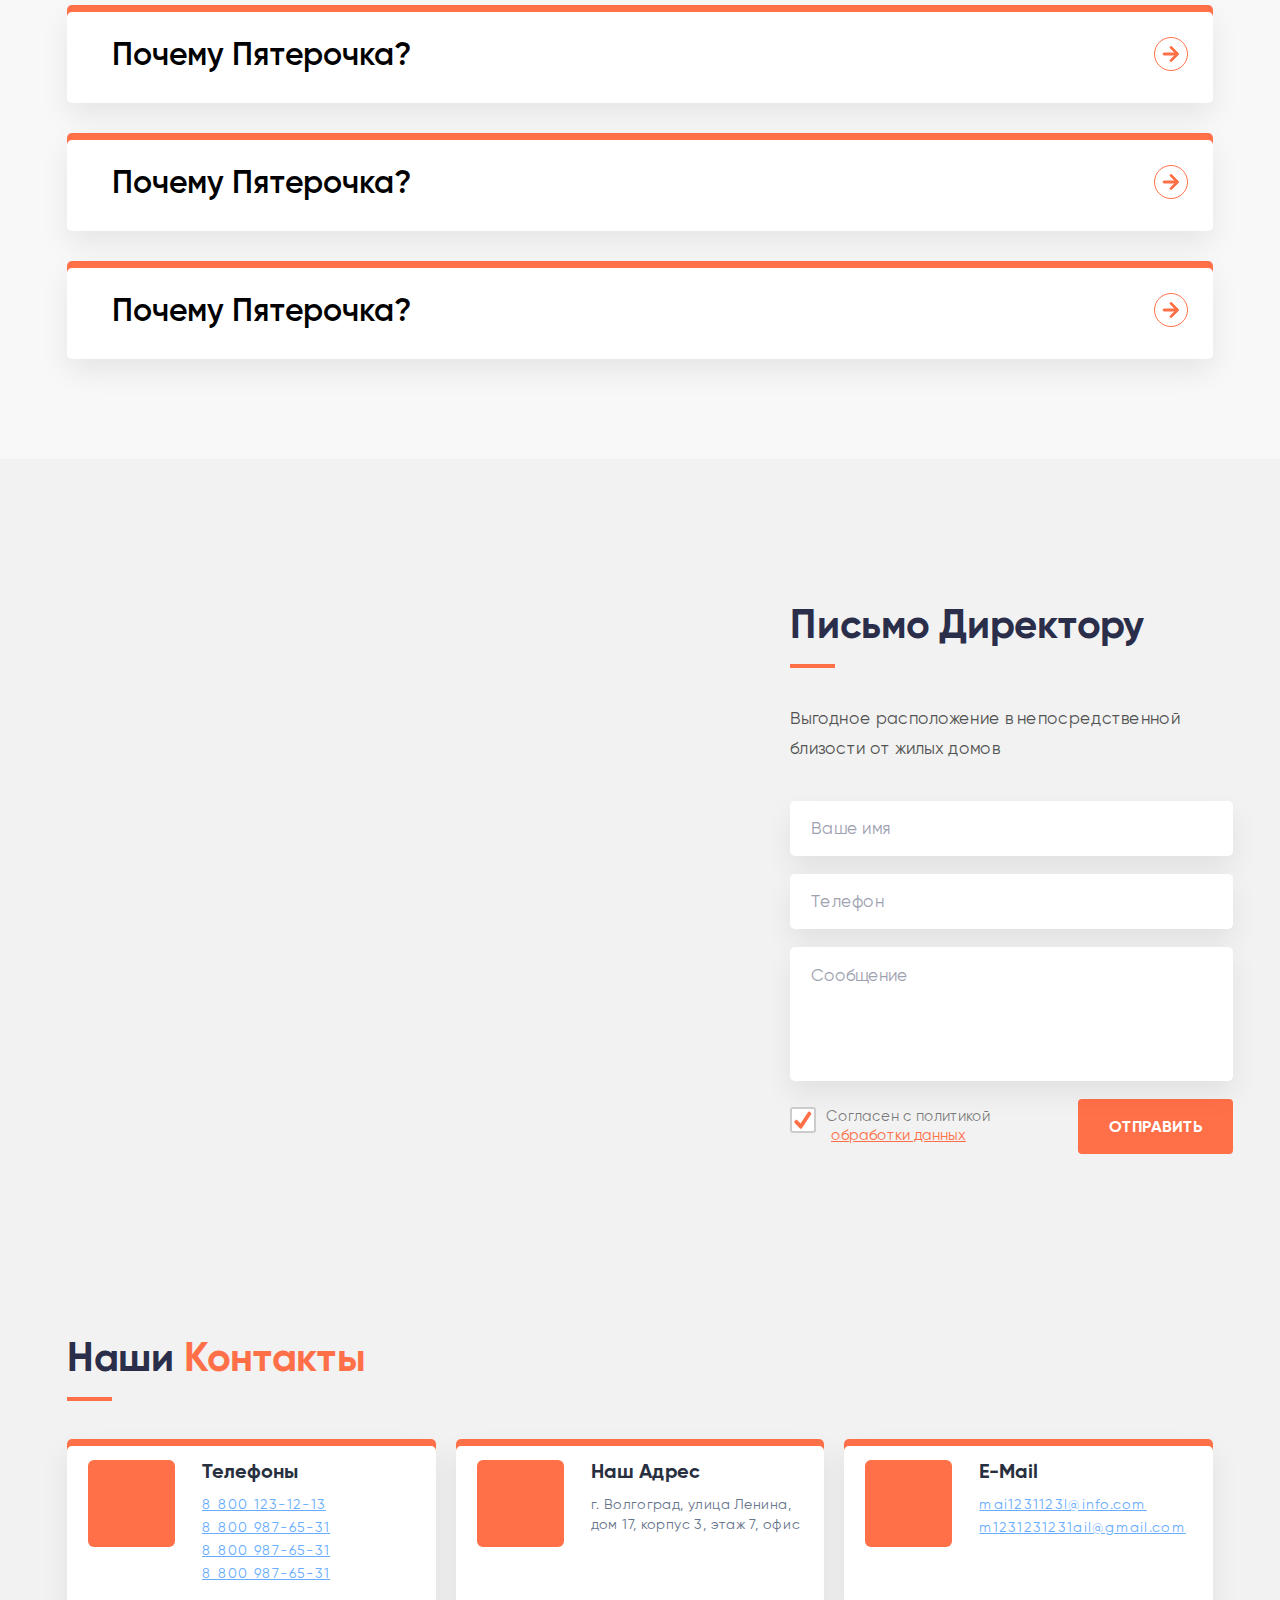
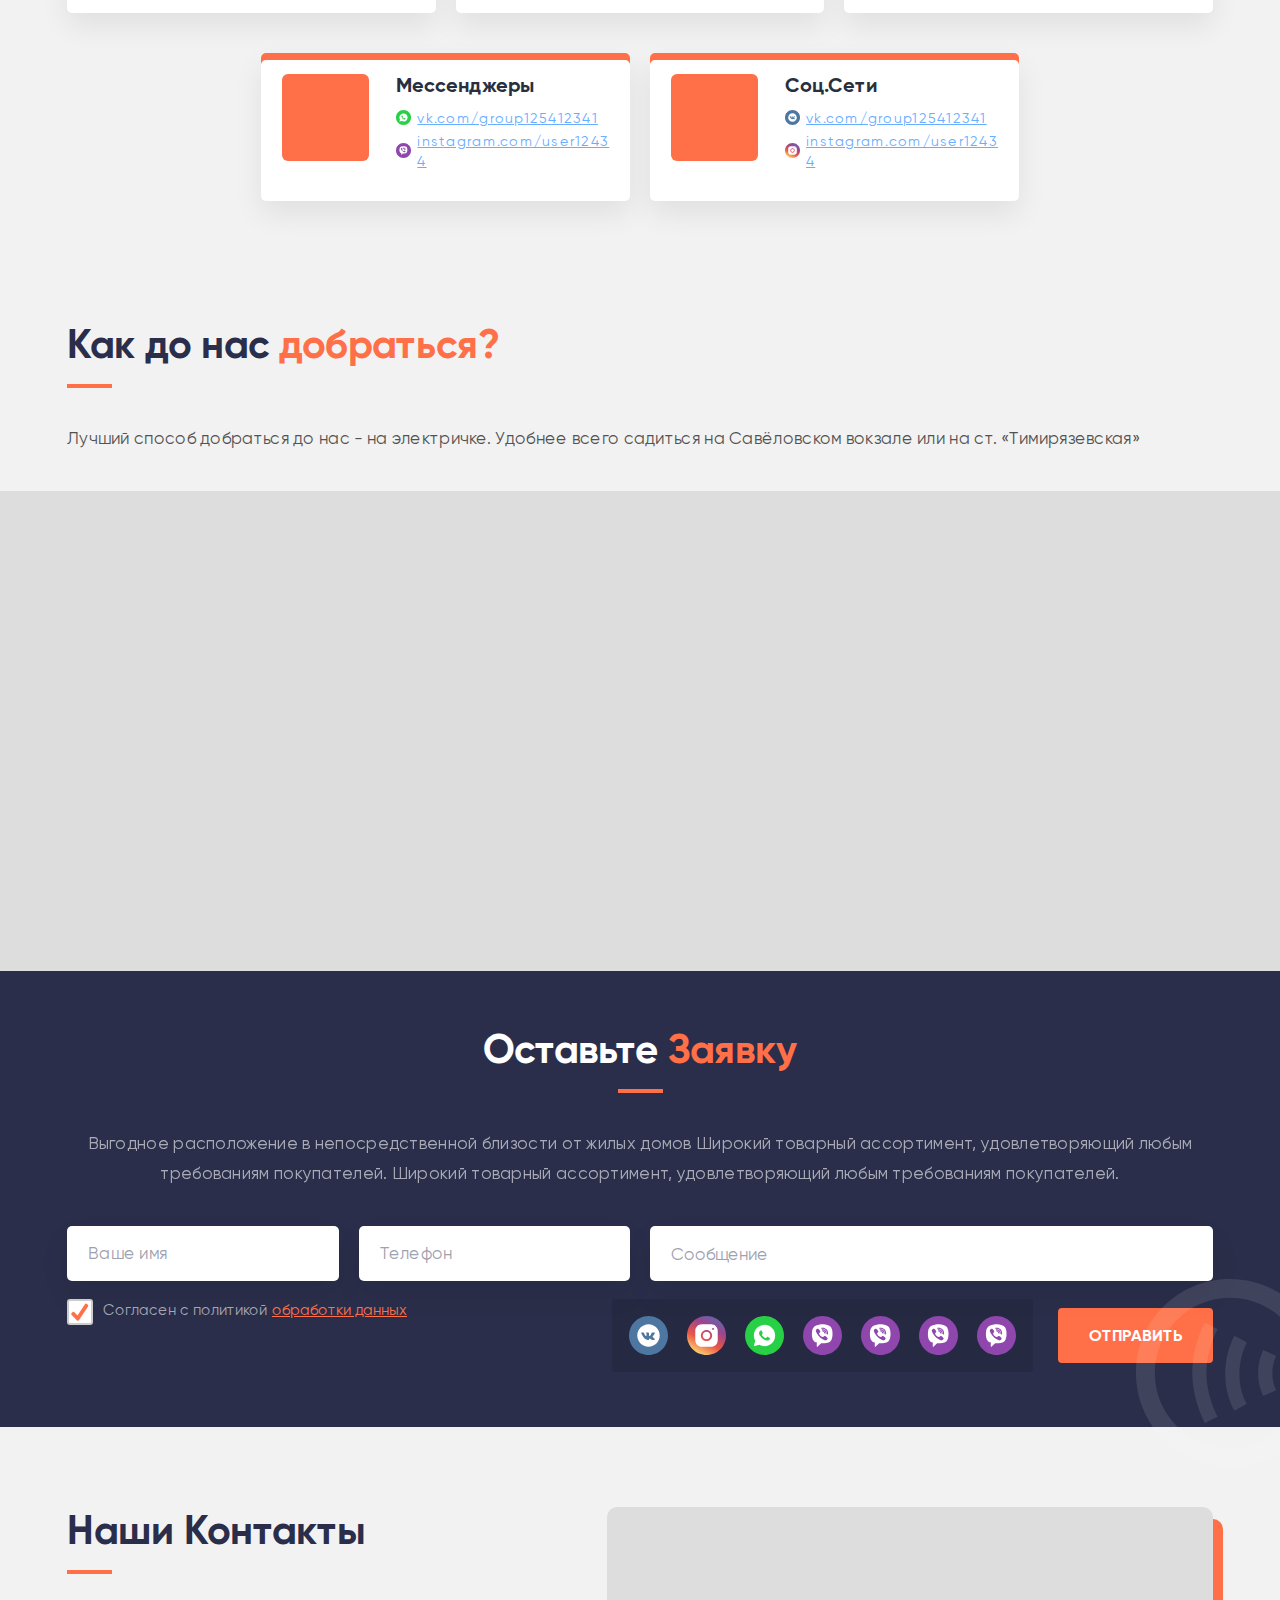
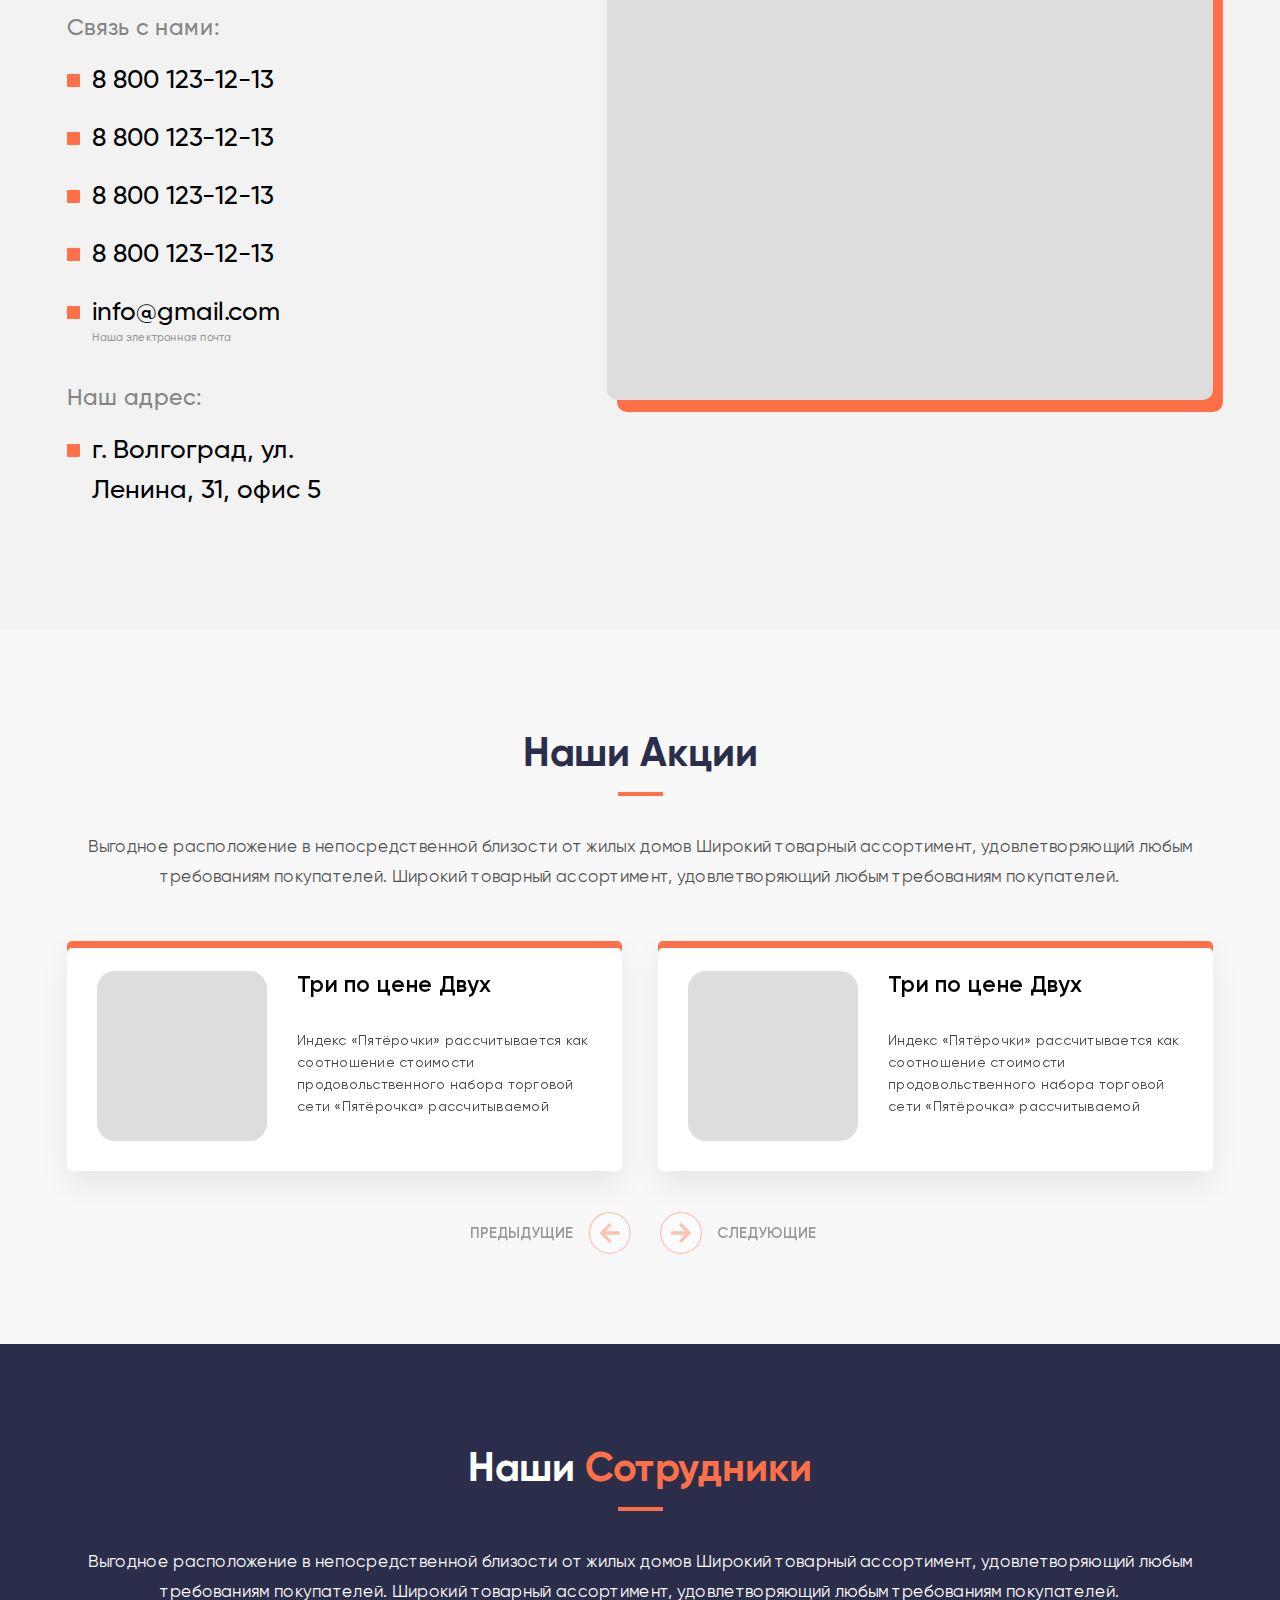
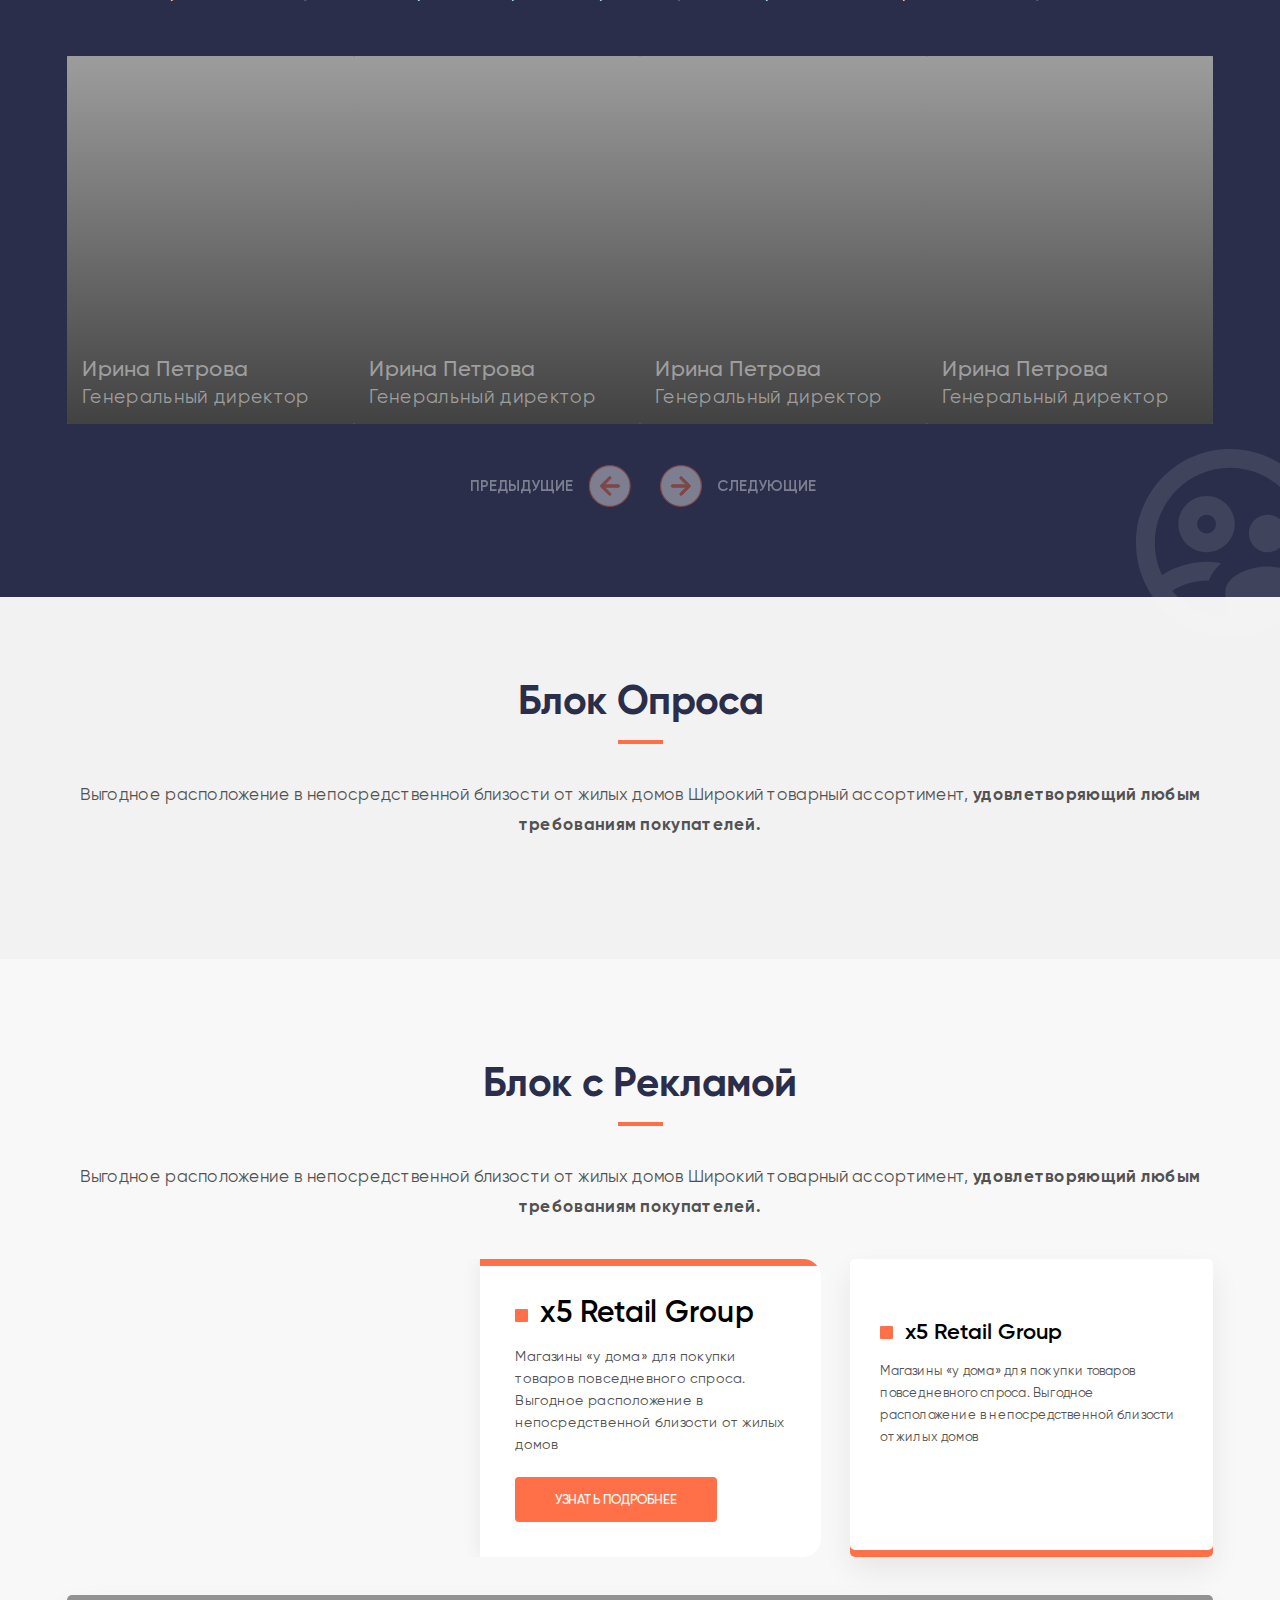
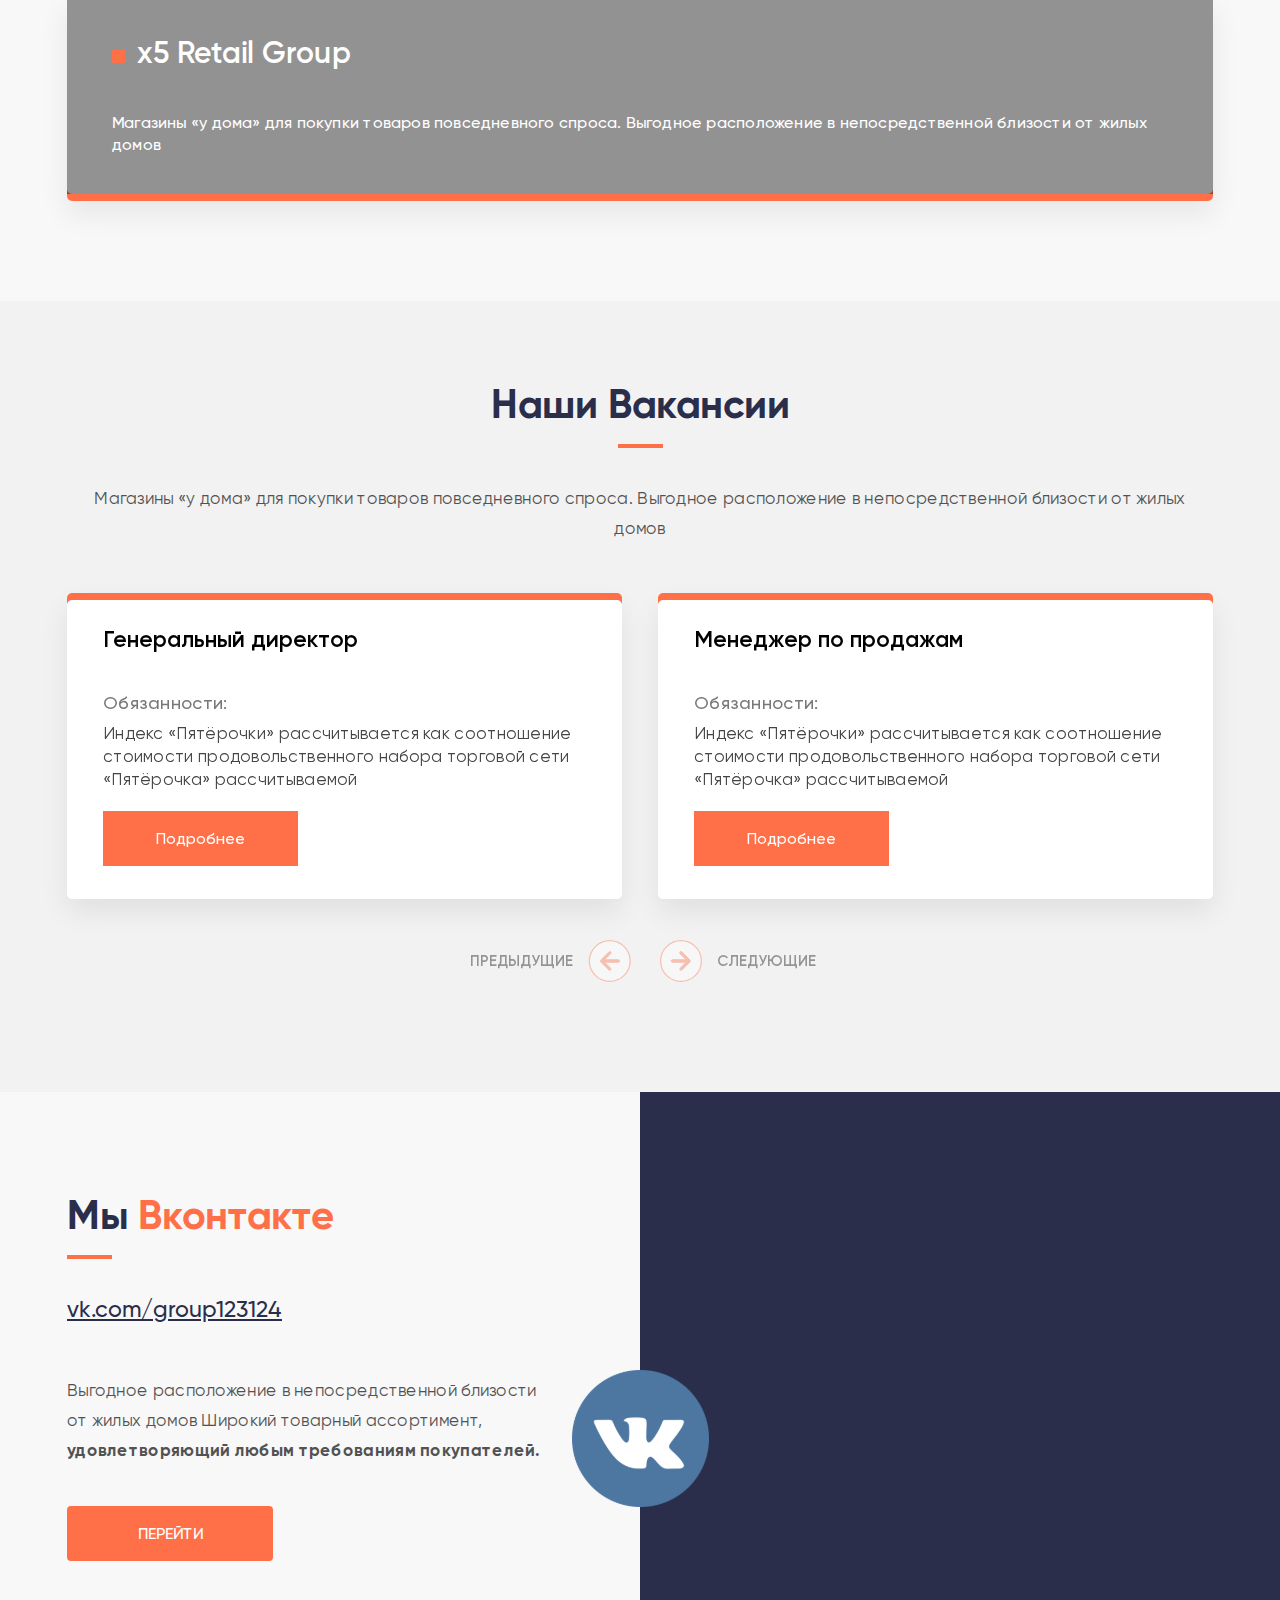
==== commit 49fdb274: "d" ====
--- a/index.html
+++ b/index.html
@@ -36,7 +36,7 @@
 		<script>document.write('<script src="http://' + (location.host || 'localhost').split(':')[0] + ':35729/livereload.js?snipver=1"></' + 'script>')</script>
 	</head>
 
-	<body>
+	<body class="header_fixed">
 		<div class="color_change">
 			<p><input type="text" class="color1"></p>
 			<p><input type="text" class="color2"></p>
@@ -192,18 +192,22 @@
 
 						<div class="bg">
 							<div class="contacts">
-								<a href="/">
-									<img data-src="images/ic_phone.svg" alt="" class="lozad">
-								</a>
-
-								<a href="/">
-									<img data-src="images/ic_phone2.svg" alt="" class="lozad">
-								</a>
-
-								<a href="/">
-									<img data-src="images/ic_email.svg" alt="" class="lozad">
-								</a>
-							</div>
+                                <a href="tel:+7234234234234">
+                                    <img data-src="images/ic_phone.svg" alt="" class="lozad loaded" src="images/ic_phone.svg" data-loaded="true">
+                                </a>
+                                <a href="tel:+7900111222">                                        
+                                    <img data-src="images/ic_phone.svg" alt="" class="lozad loaded" src="images/ic_phone.svg" data-loaded="true">
+                                </a>
+                                 <a href="tel:+43534534534534534">                                        
+                                    <img data-src="images/ic_phone.svg" alt="" class="lozad loaded" src="images/ic_phone.svg" data-loaded="true">
+                                </a>
+                                 <a href="tel:+345345345345345">                                        
+                                    <img data-src="images/ic_phone.svg" alt="" class="lozad loaded" src="images/ic_phone.svg" data-loaded="true">
+                                </a>
+                                 <a href="mailto:qwe@qwe.ru">                                    
+                                	<img data-src="images/ic_email.svg" alt="" class="lozad loaded" src="images/ic_email.svg" data-loaded="true">
+                           		</a>
+                            </div>
 
 							<div class="socials">
 								<a href="/" target="_blank" rel="noopener nofollow">
@@ -1154,7 +1158,7 @@
 
 						<div class="map">
 							<div>
-								<iframe width="100%" height="500" src="https://maps.google.com/maps?width=100&amp;height=500&amp;hl=ru&amp;q=%D0%92%D0%BE%D0%BB%D0%B6%D1%81%D0%BA%D0%B8%D0%B9%20%D0%BC%D0%B8%D1%80%D0%B0%2036%20%D0%BF&amp;ie=UTF8&amp;t=&amp;z=10&amp;iwloc=B&amp;output=embed" frameborder="0" scrolling="no" marginheight="0" marginwidth="0"></iframe>
+								<iframe width="100%" height="500" class="lozad" data-src="https://maps.google.com/maps?width=100&amp;height=500&amp;hl=ru&amp;q=%D0%92%D0%BE%D0%BB%D0%B6%D1%81%D0%BA%D0%B8%D0%B9%20%D0%BC%D0%B8%D1%80%D0%B0%2036%20%D0%BF&amp;ie=UTF8&amp;t=&amp;z=10&amp;iwloc=B&amp;output=embed" frameborder="0" scrolling="no" marginheight="0" marginwidth="0"></iframe>
 							</div>
 						</div>
 
@@ -1519,10 +1523,7 @@
 
 
 						<div class="widget">
-							<div id="vk_groups"></div>
-							<script type="text/javascript">
-							VK.Widgets.Group("vk_groups", {mode: 4, width: "320", height: "490"}, 121203589);
-							</script>
+							<iframe class="lozad vk" data-src="https://vk.com/widget_community.php?app=0&width=320px&_ver=1&gid=121203589&mode=4&color1=&color2=&color3=&class_name=&height=490" allowtransparency="true" frameborder="0" scrolling="no"></iframe>
 						</div>
 
 					</div>
@@ -1533,7 +1534,7 @@
 					<div class="cont">
 
 						<div class="widget">
-							<iframe src="https://averin.pro/widget.php?l=alfasiterus&style=1&width=320&gallery=1&s=80&icc=4&icr=3&t=1&tt=Мы в Инстаграм&h=1&ttcolor=FFFFFF&th=c3c3c3&bw=f9f9f9&bscolor=FFFFFF&bs=FF0000&ts=Подписаться" allowtransparency="true" frameborder="0" scrolling="no"></iframe>
+							<iframe class="lozad" data-src="https://averin.pro/widget.php?l=alfasiterus&style=1&width=320&gallery=1&s=80&icc=4&icr=3&t=1&tt=Мы в Инстаграм&h=1&ttcolor=FFFFFF&th=c3c3c3&bw=f9f9f9&bscolor=FFFFFF&bs=FF0000&ts=Подписаться" allowtransparency="true" frameborder="0" scrolling="no"></iframe>
 						</div>
 
 
@@ -1576,7 +1577,7 @@
 
 
 						<div class="widget">
-							<iframe src="https://money.yandex.ru/quickpay/shop-widget?writer=buyer&targets=&targets-hint=%D0%9D%D0%B0%D0%B8%D0%BC%D0%B5%D0%BD%D0%BE%D0%B2%D0%B0%D0%BD%D0%B8%D0%B5%20%D1%82%D0%BE%D0%B2%D0%B0%D1%80%D0%B0%20%D0%B8%D0%BB%D0%B8%20%D1%83%D1%81%D0%BB%D1%83%D0%B3%D0%B8&default-sum=1000&button-text=12&payment-type-choice=on&mobile-payment-type-choice=on&hint=&successURL=&quickpay=shop&account=41001885065609" height="227" frameborder="0" allowtransparency="true" scrolling="no"></iframe>
+							<iframe class="lozad" data-src="https://money.yandex.ru/quickpay/shop-widget?writer=buyer&targets=&targets-hint=%D0%9D%D0%B0%D0%B8%D0%BC%D0%B5%D0%BD%D0%BE%D0%B2%D0%B0%D0%BD%D0%B8%D0%B5%20%D1%82%D0%BE%D0%B2%D0%B0%D1%80%D0%B0%20%D0%B8%D0%BB%D0%B8%20%D1%83%D1%81%D0%BB%D1%83%D0%B3%D0%B8&default-sum=1000&button-text=12&payment-type-choice=on&mobile-payment-type-choice=on&hint=&successURL=&quickpay=shop&account=41001885065609" height="227" frameborder="0" allowtransparency="true" scrolling="no"></iframe>
 						</div>
 
 					</div>
--- a/css/styles.css
+++ b/css/styles.css
@@ -4496,7 +4496,6 @@
     margin-top: 75px;
     margin-bottom: -36px;
     margin-left: -36px;
-    justify-content: center;
 }
 
 .gallery .flex>* {
@@ -4608,7 +4607,6 @@
 
 .gallery .flex.images {
     margin-top: 50px;
-    justify-content: center;
 }
 
 .gallery .flex.images>* {
@@ -4627,7 +4625,6 @@
     margin-top: 75px;
     margin-bottom: -36px;
     margin-left: -36px;
-    justify-content: center;
 }
 
 .gallery2 .flex>* {
@@ -7750,4 +7747,90 @@
 {
     .first_section .img > * { mask:none; }
     .first_section.block.new_bg{margin-bottom: 0;}
+}
+
+.poll .desc{
+    overflow-x: auto;
+}
+.poll .desc table{
+    width: 100% !important;
+}
+
+
+
+header.fixed {
+    position: fixed;
+    -webkit-animation: moveDown .5s;
+    animation: moveDown .5s;
+    background: #fff;
+}
+
+header.fixed .info {
+    padding: 20px 0 10px;
+}
+
+.mob_header.fixed {
+    position: fixed;
+    -webkit-animation: moveDown .5s;
+    animation: moveDown .5s;
+    background: #fff;
+    padding: 20px 0 10px;
+    width:100%;
+    z-index: 1000;
+}
+
+@media (max-width: 767px)
+{
+    .mob_header.fixed .bg{
+        display: none;
+    }
+}
+
+@-webkit-keyframes moveDown
+{
+    0%
+    {
+        -webkit-transform: translateY(-100px);
+                transform: translateY(-100px);
+    }
+}
+@-moz-keyframes moveDown
+{
+    0%
+    {
+        -webkit-transform: translateY(-100px);
+                transform: translateY(-100px);
+    }
+}
+@keyframes moveDown
+{
+    0%
+    {
+        -webkit-transform: translateY(-100px);
+                transform: translateY(-100px);
+    }
+}
+
+
+.poll .desc ul, .poll .desc ol, .text_block ul, .text_block ol{
+    margin: 30px 0 30px 50px;
+}
+
+.poll .desc table, .text_block table{
+    margin:20px 0;
+}
+
+
+.poll .desc table td, .text_block table td{
+    padding: 20px;
+}
+
+.product_info .description{
+    overflow: auto;
+}
+
+
+.soc_block .widget iframe.vk{
+    width: 320px;
+    height: 493px;
 }--- a/css/response_1023.css
+++ b/css/response_1023.css
@@ -222,6 +222,8 @@
         text-align: left;
 
         border-radius: 0;
+        
+        white-space: normal;
     }
 
 
@@ -1432,7 +1434,23 @@
         Footer
     ---------------*/
 
-
+    .new_contact{
+        display: flex;
+        width: 33px;
+        height: 33px;
+        padding: 8px;
+        border-radius: 50%;
+        background: var(--main_color1);
+        justify-content: center;
+        align-items: center;
+        align-content: center;
+        flex-wrap: wrap;
+    }
+    .new_contact img{
+        display: block;
+        max-width: 100%;
+        max-height: 100%;
+    }
 
     /*---------------
         PopUp
--- a/css/response_479.css
+++ b/css/response_479.css
@@ -685,6 +685,7 @@
         margin: 0 auto 30px;
 
         column-gap: 20px;
+        display: none;
     }
 
     .news .flex {
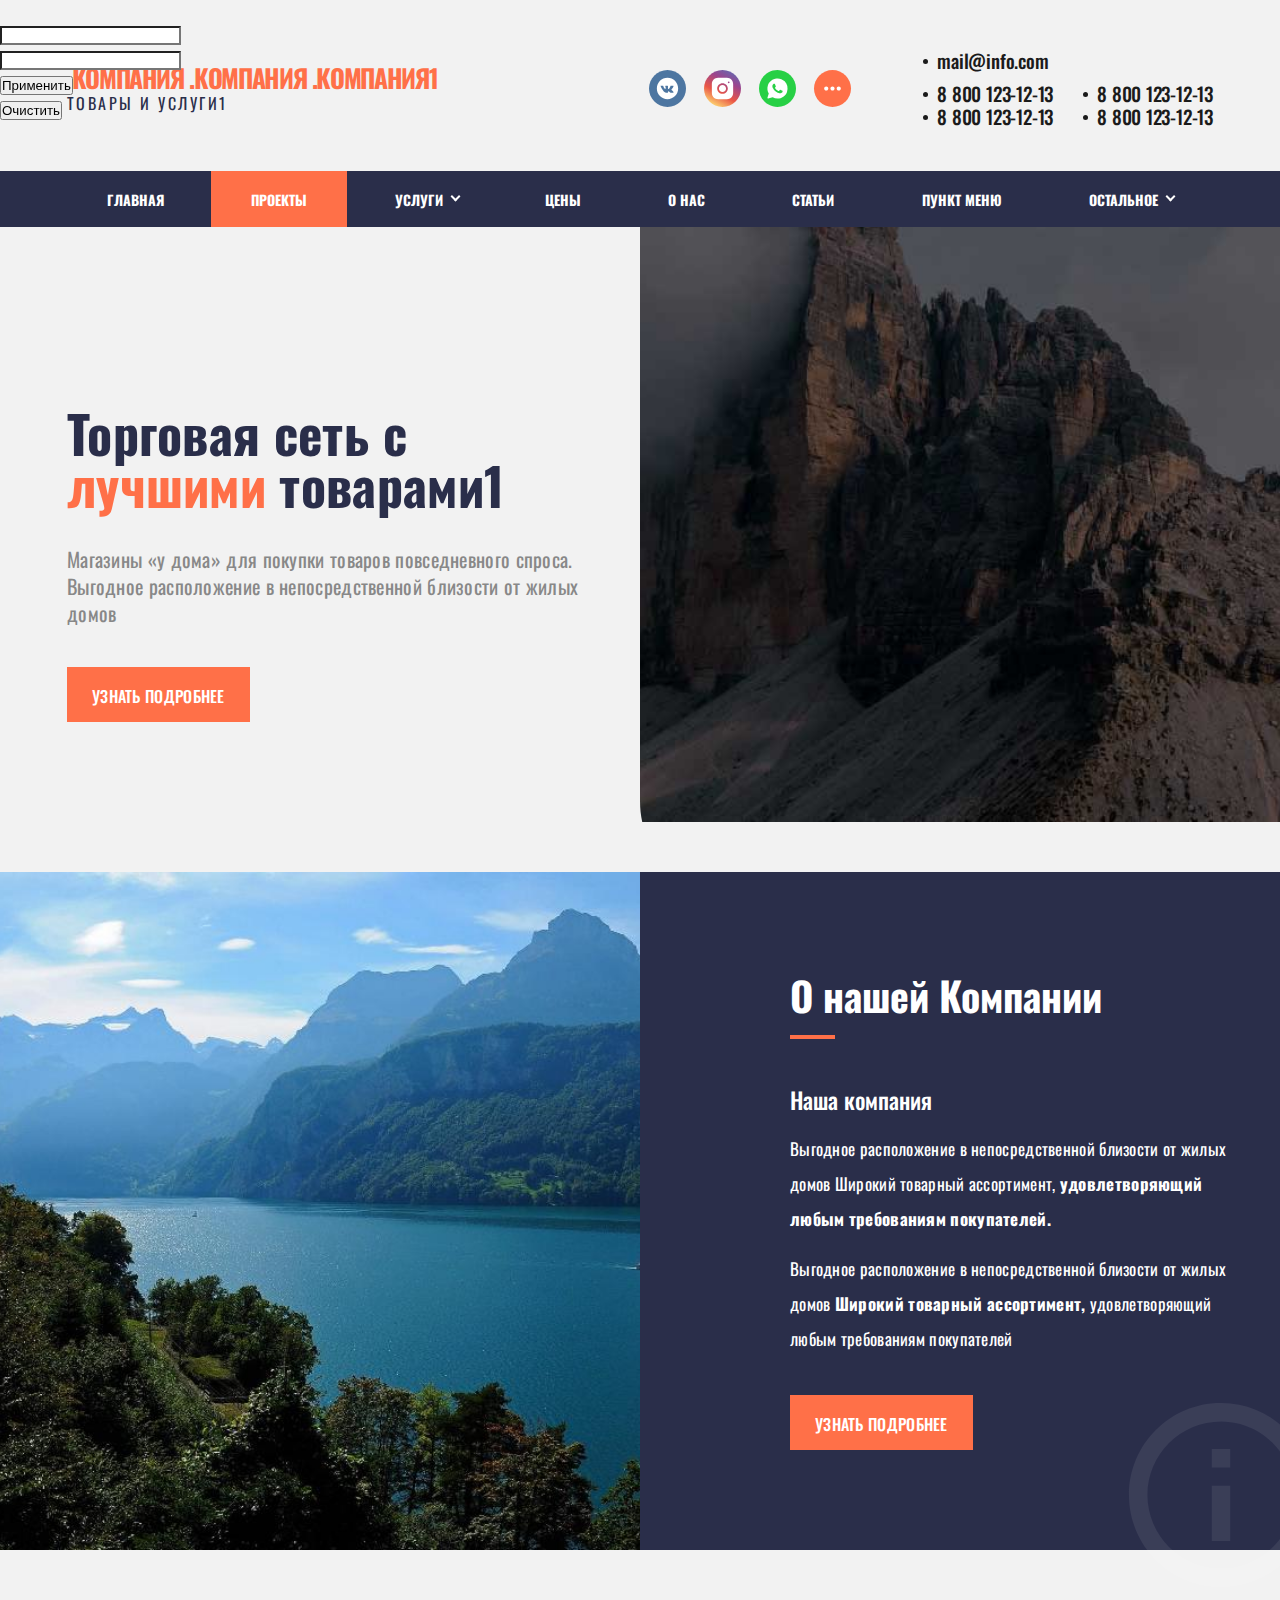
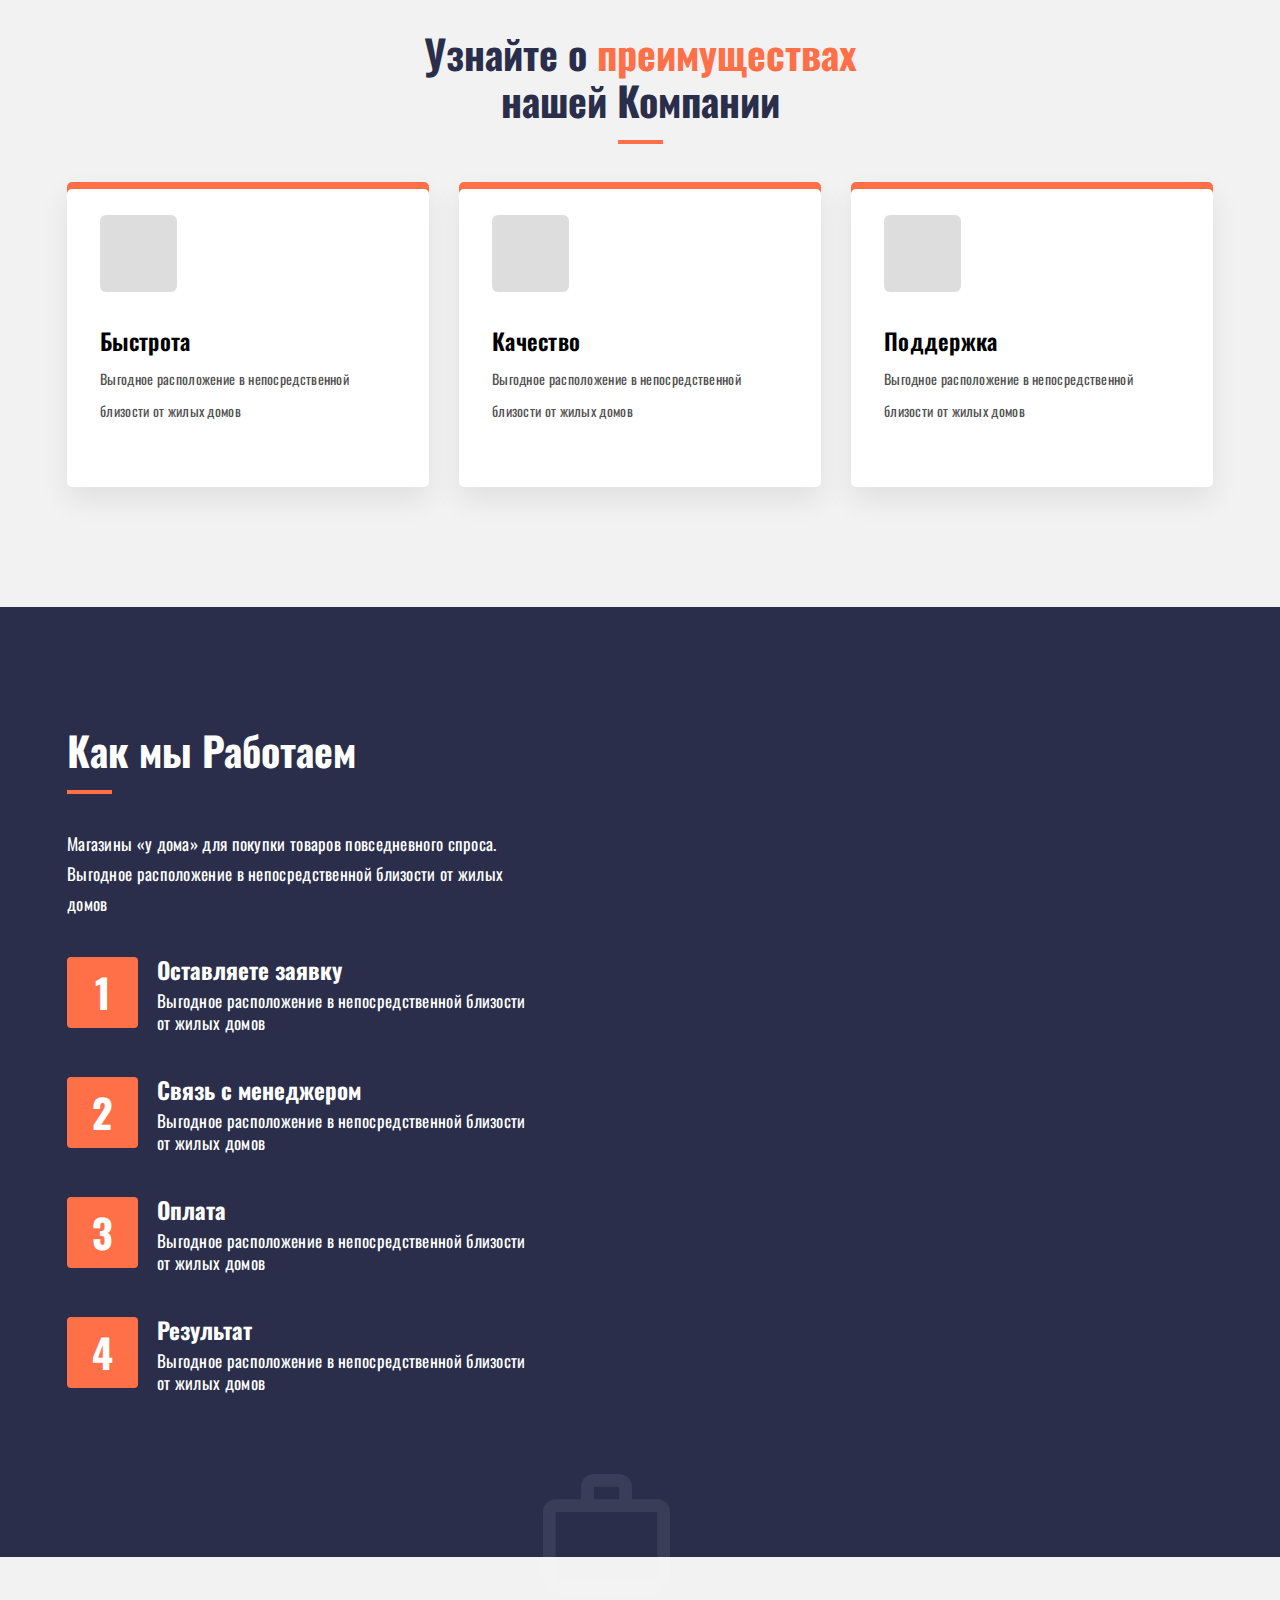
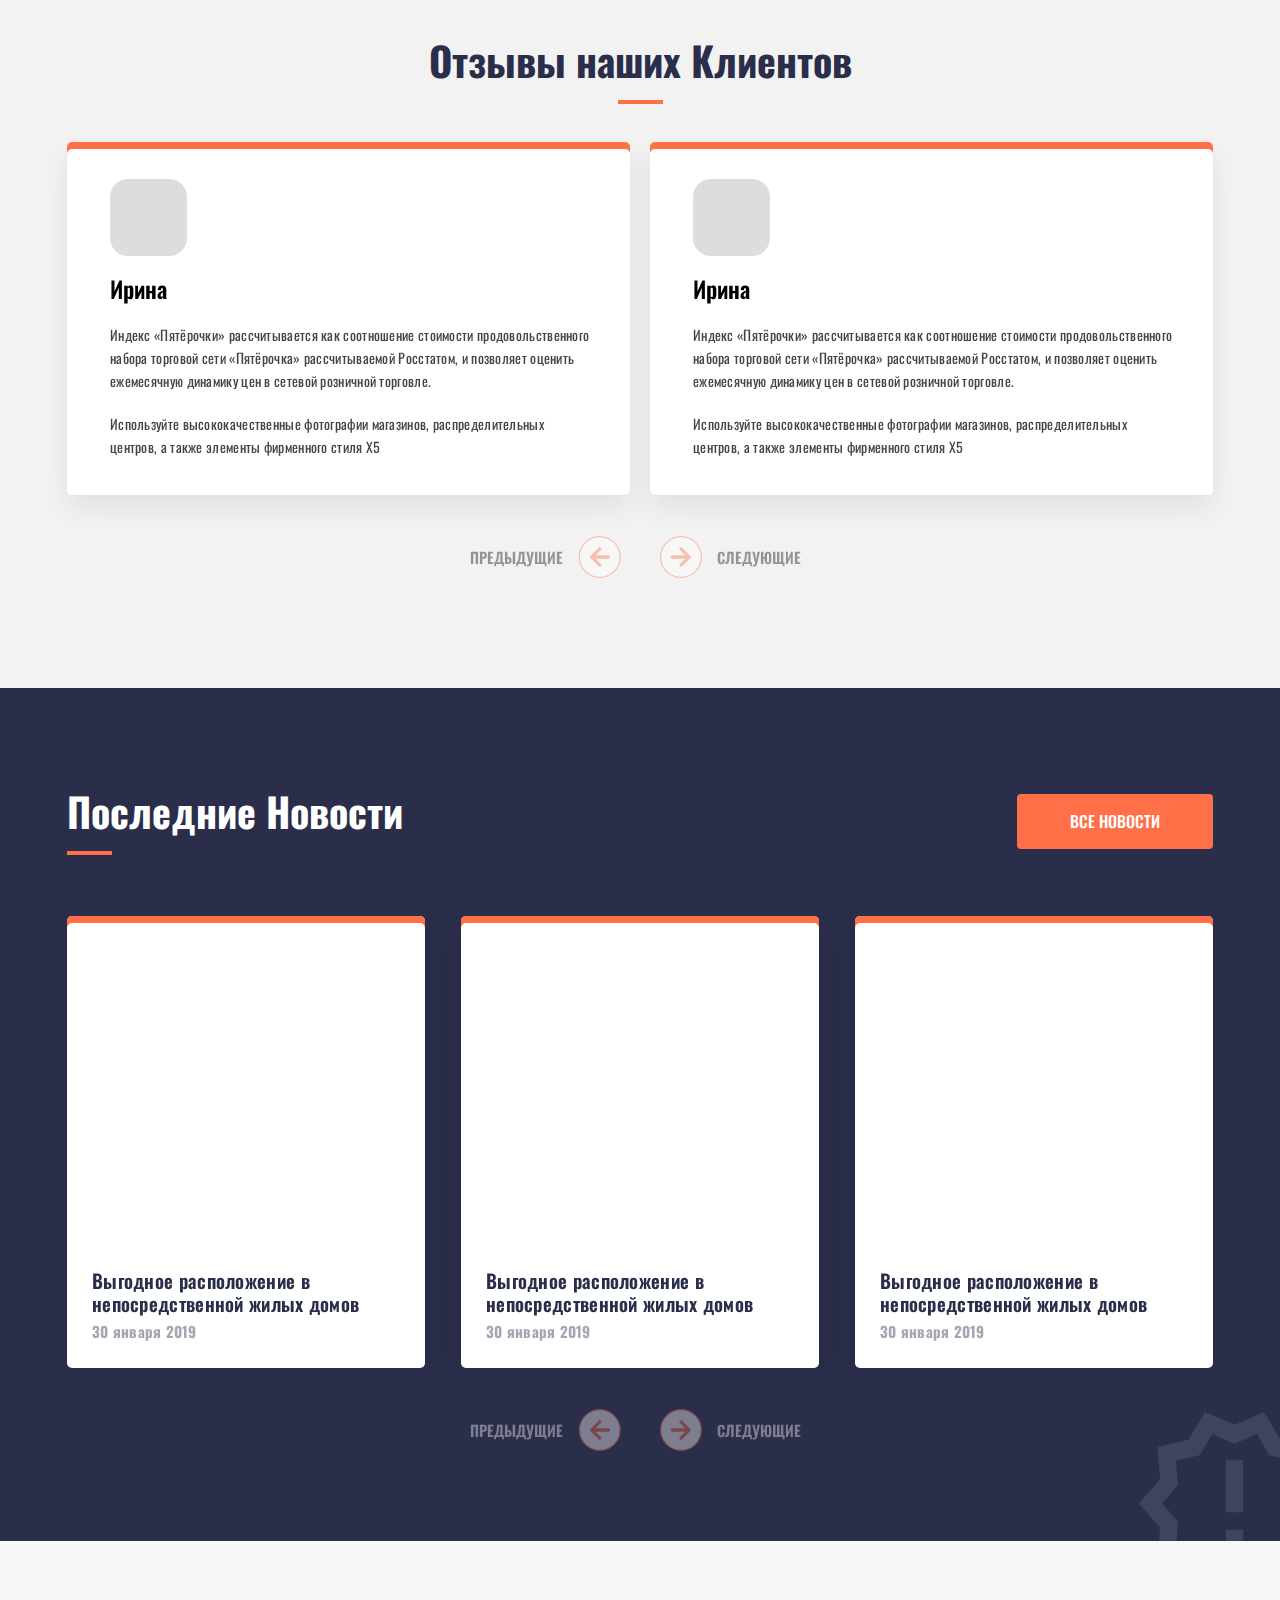
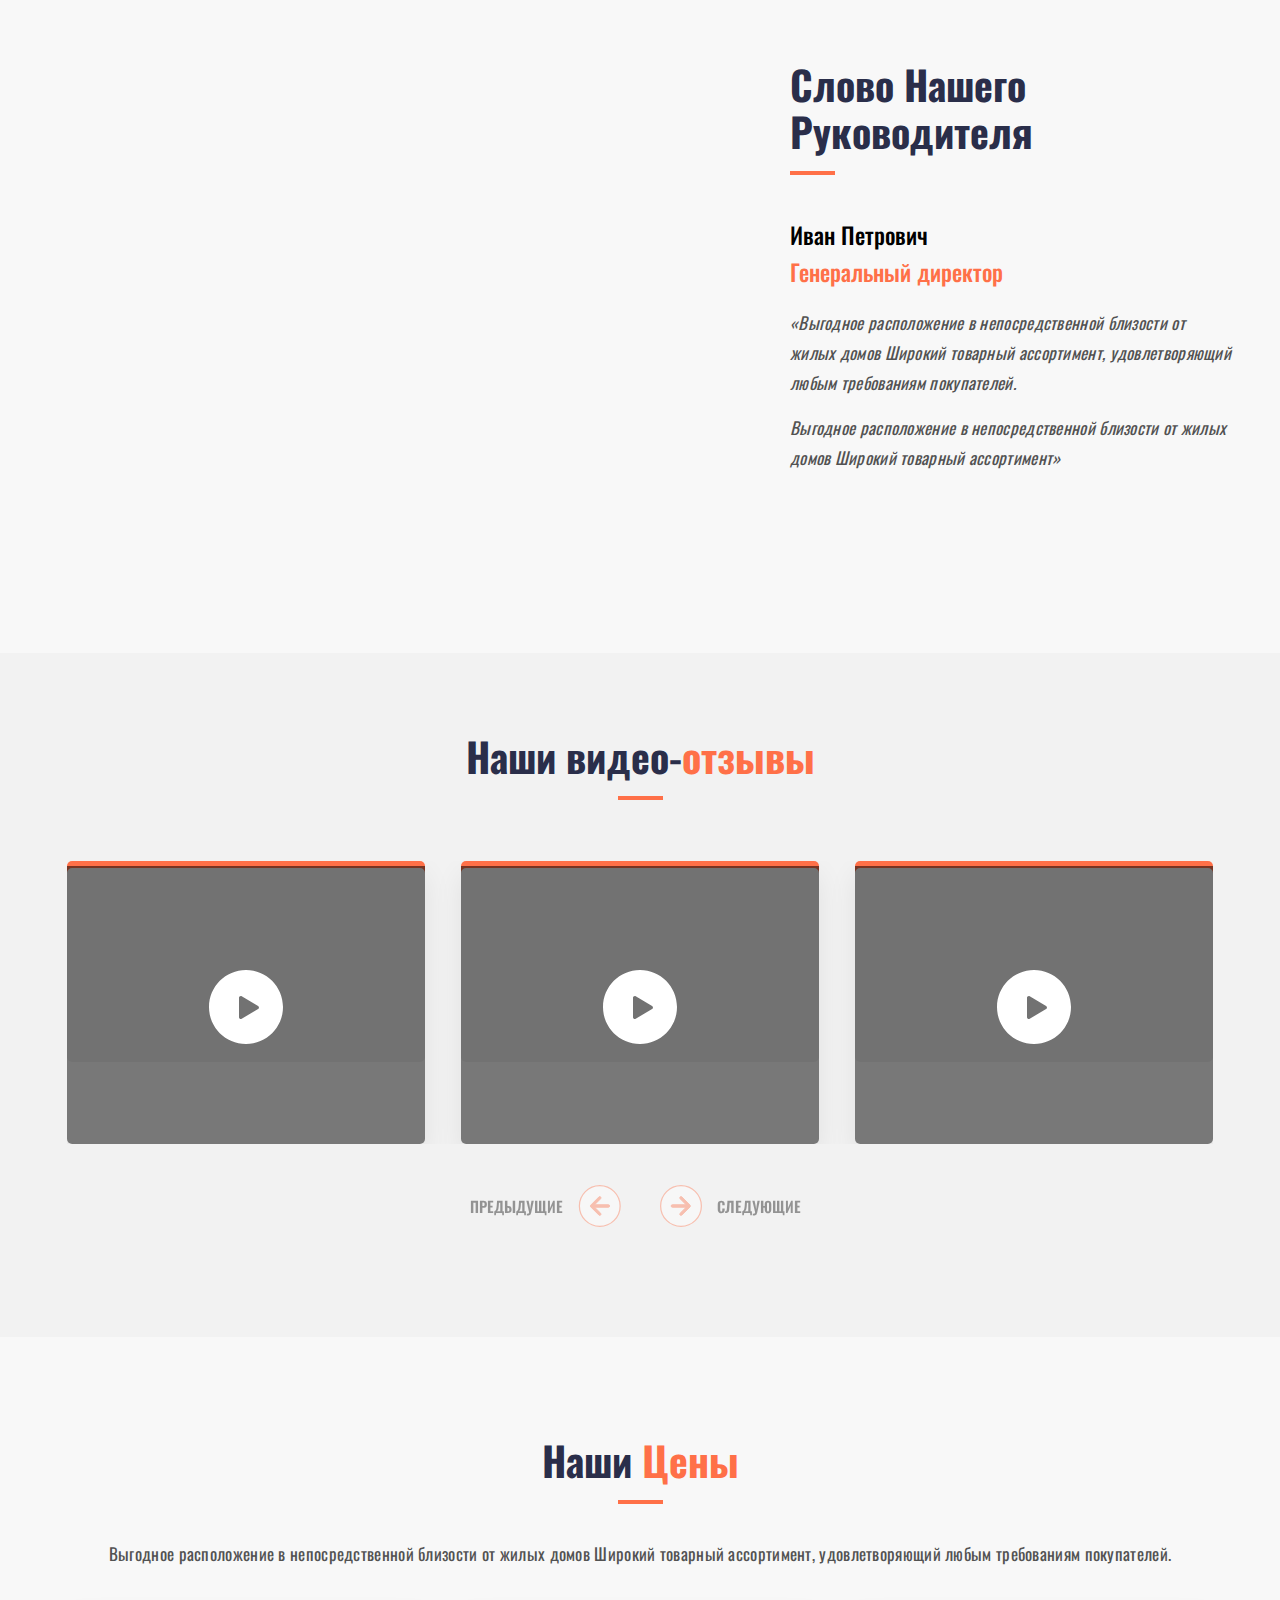
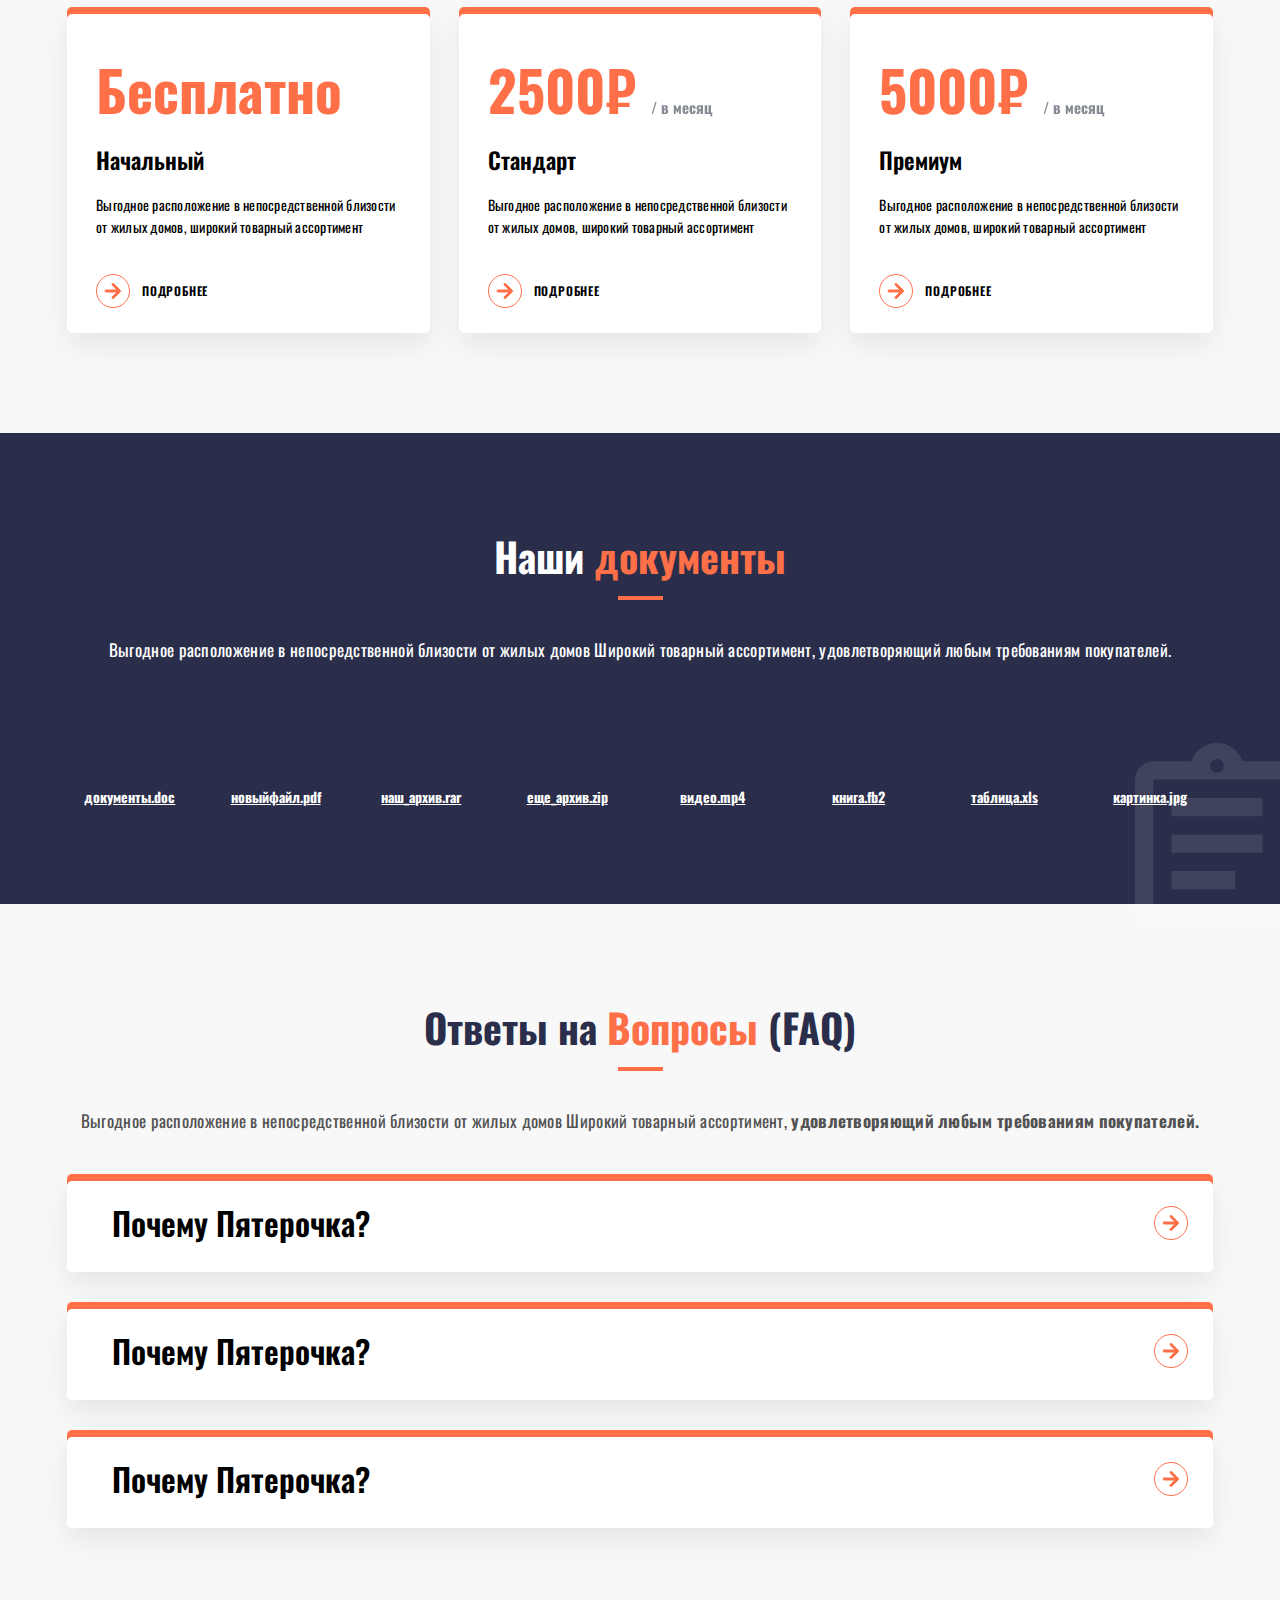
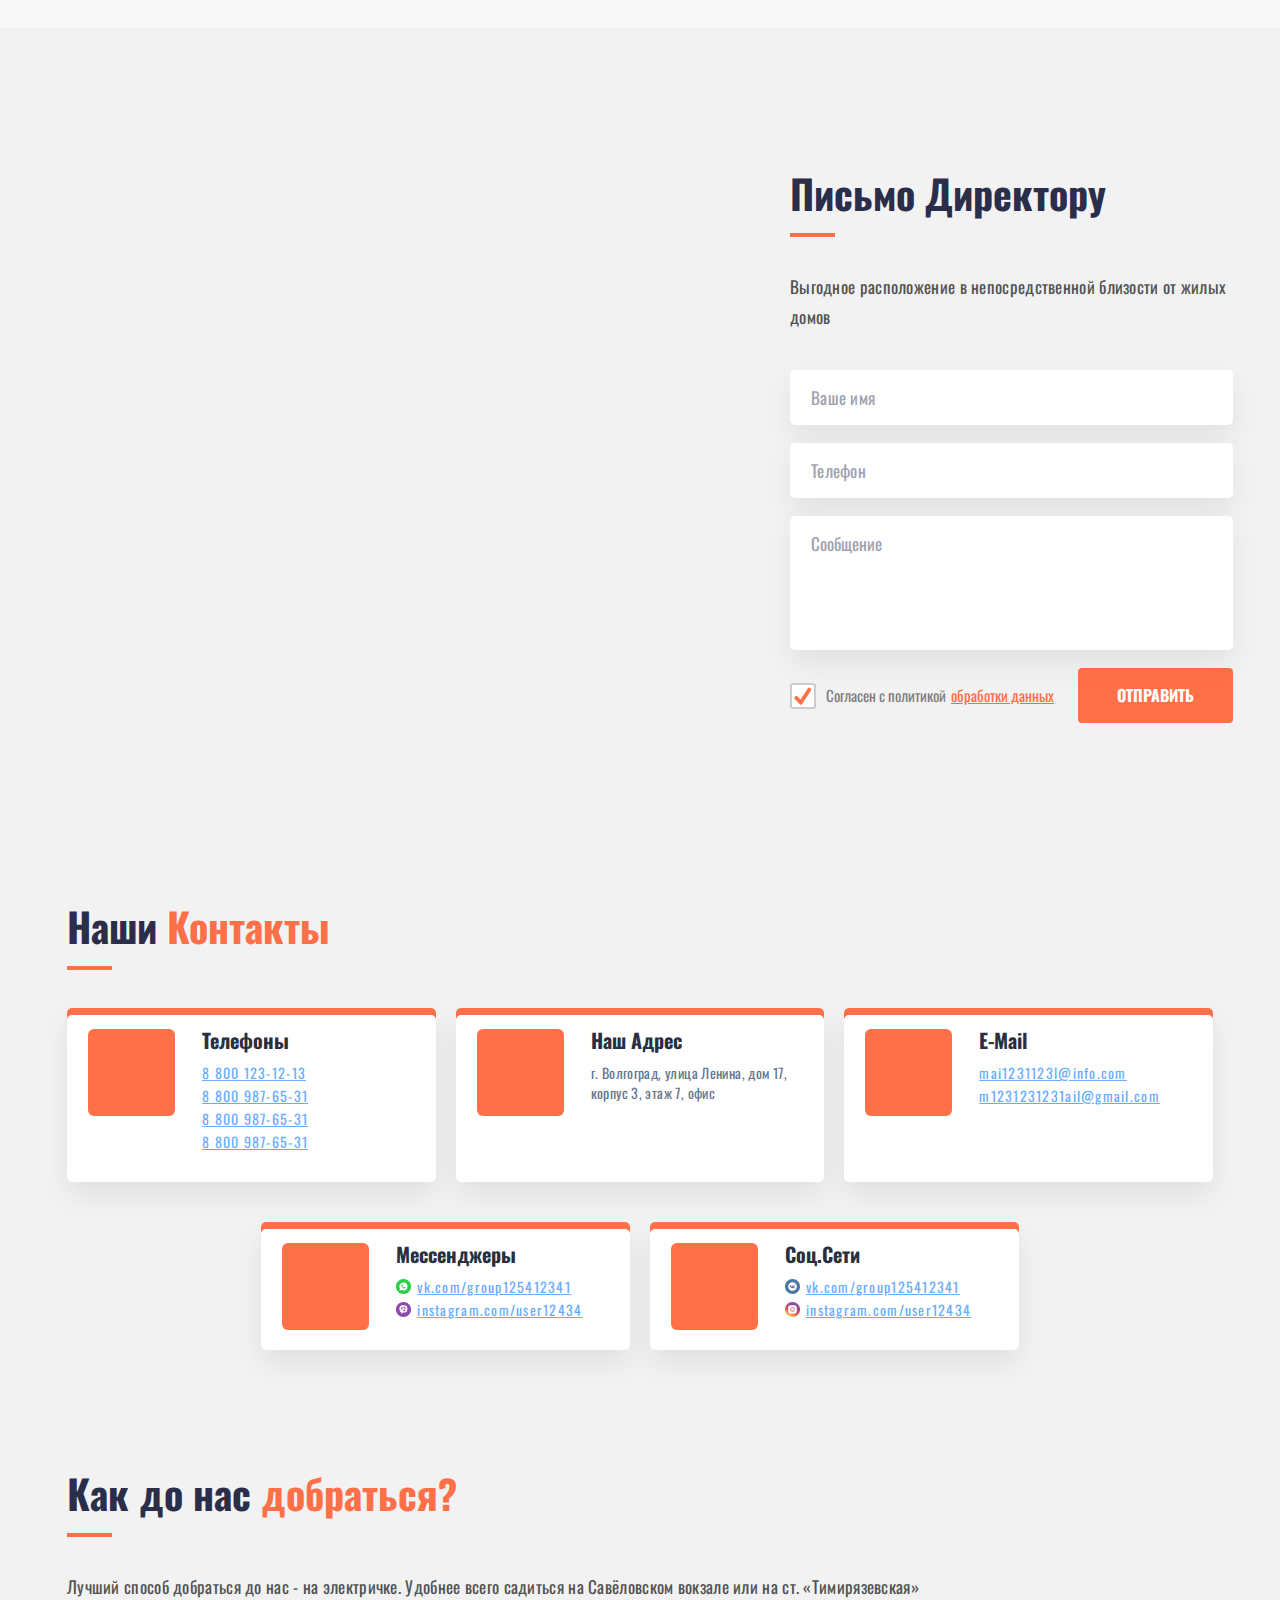
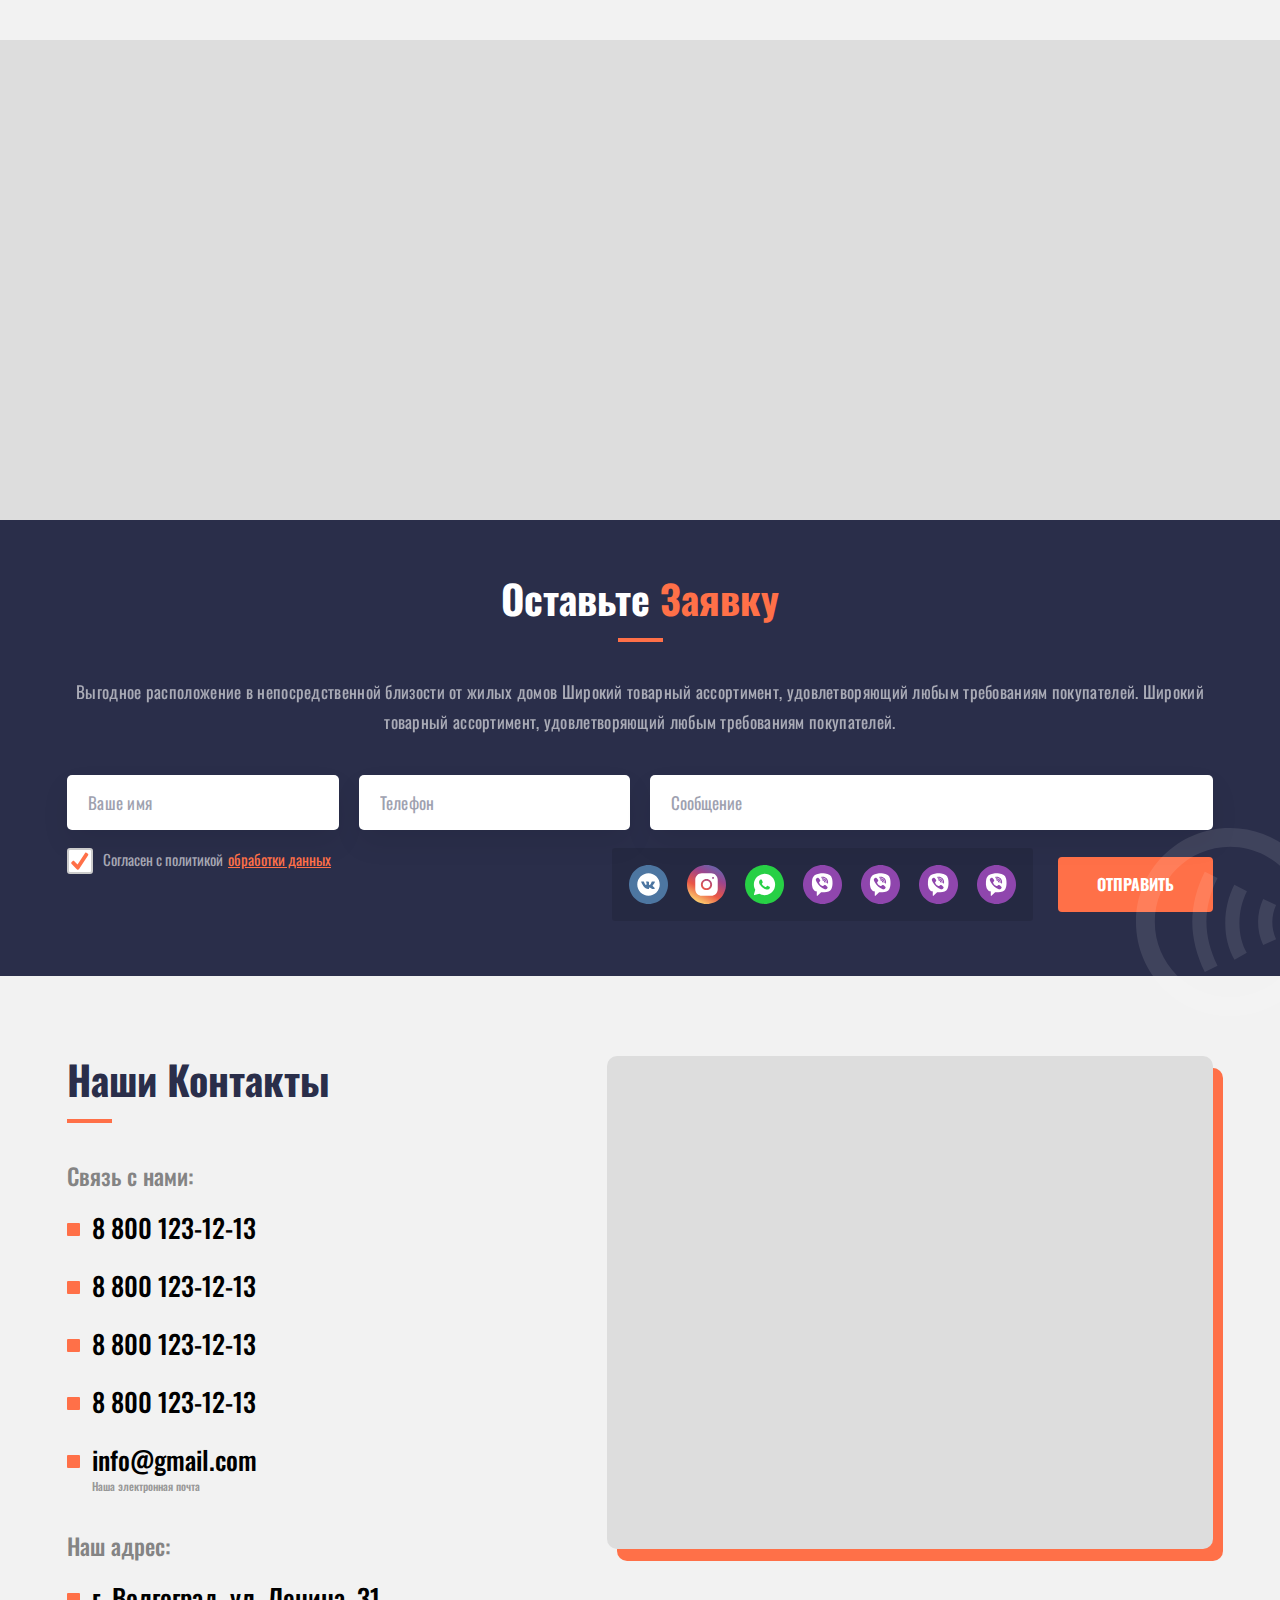
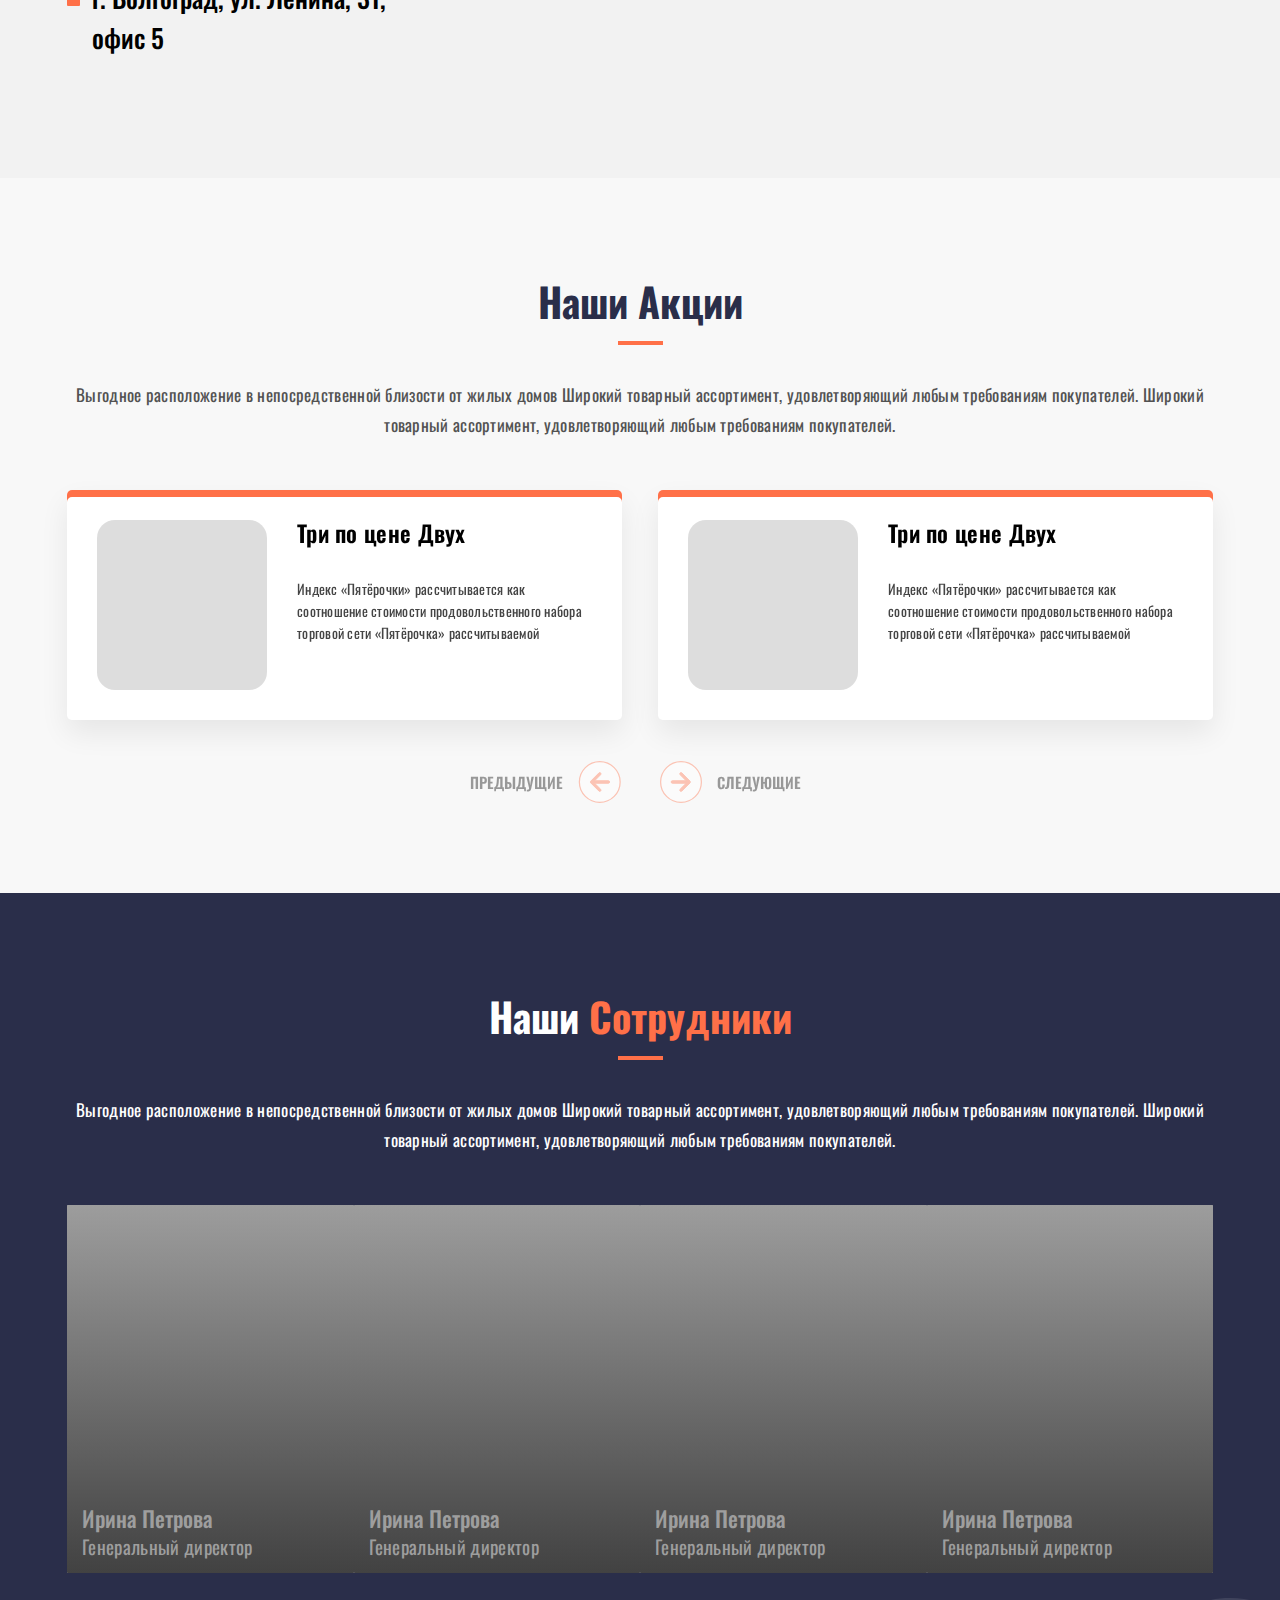
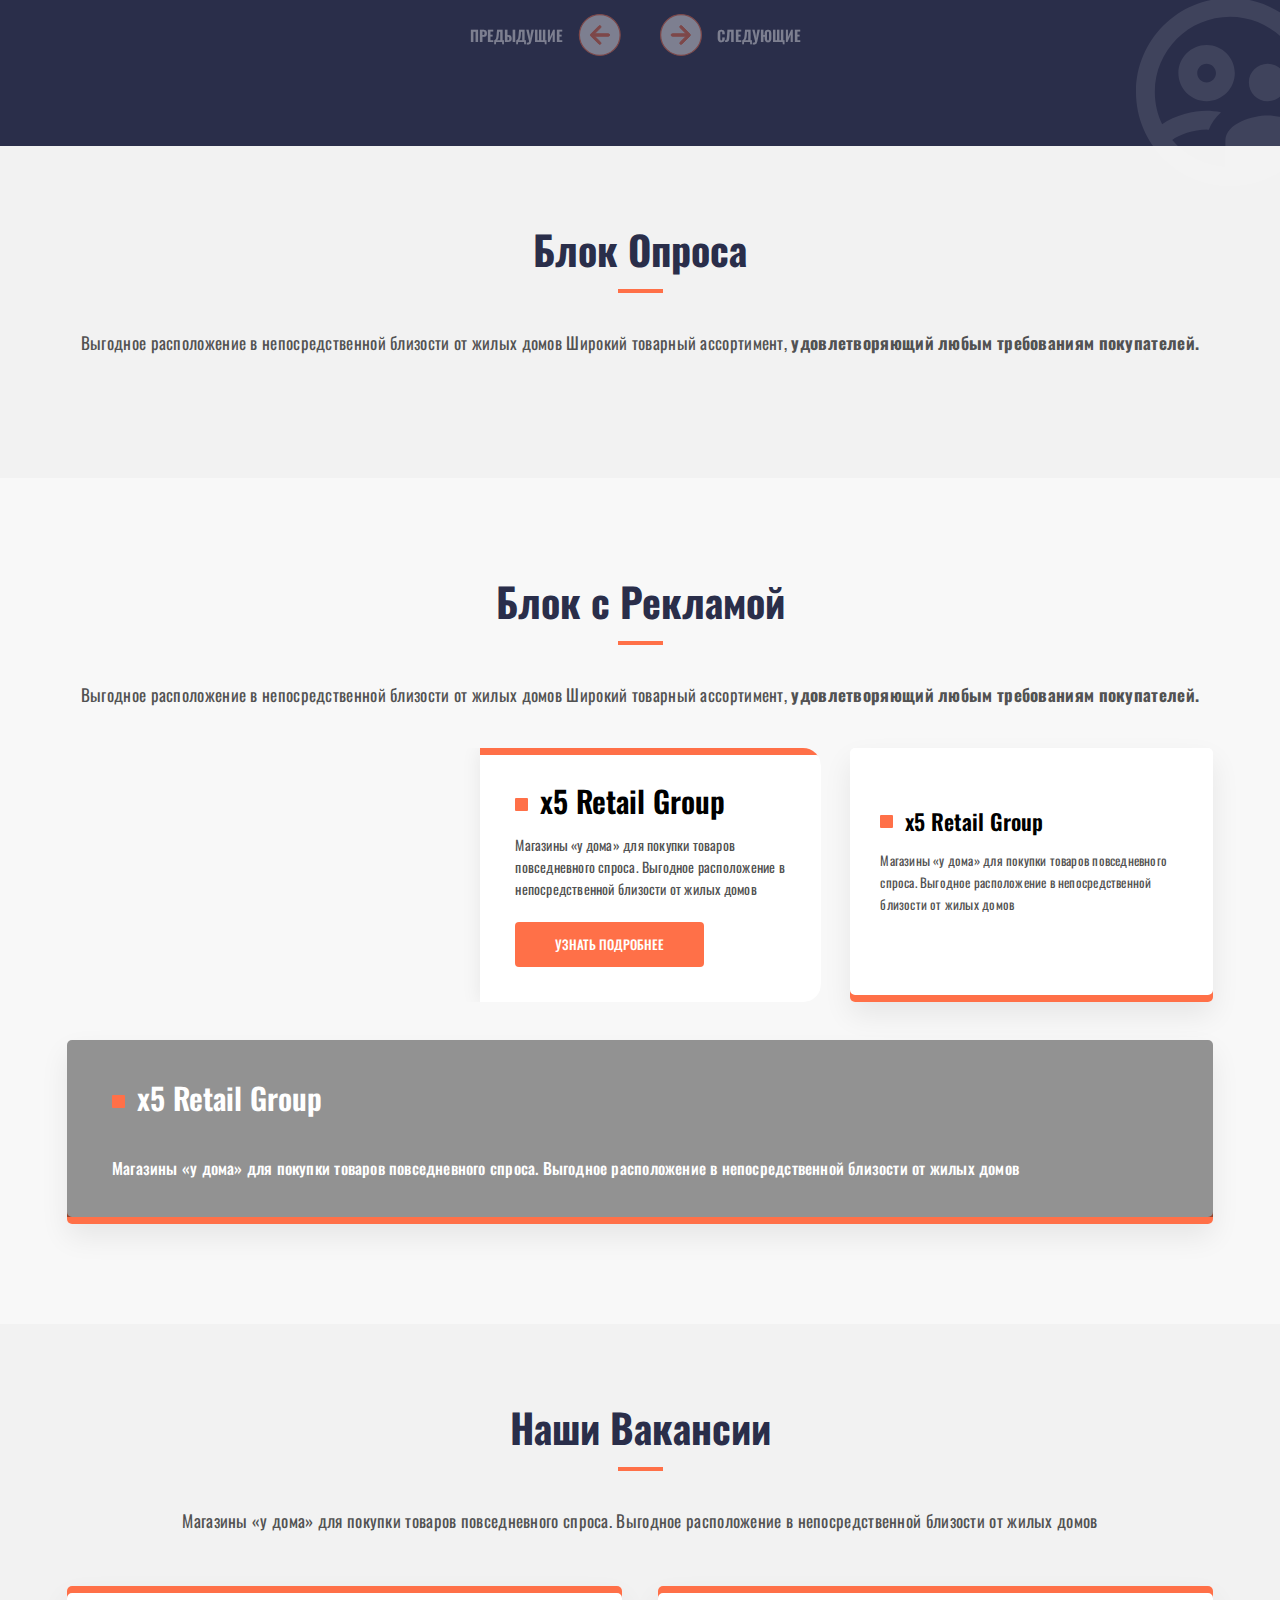
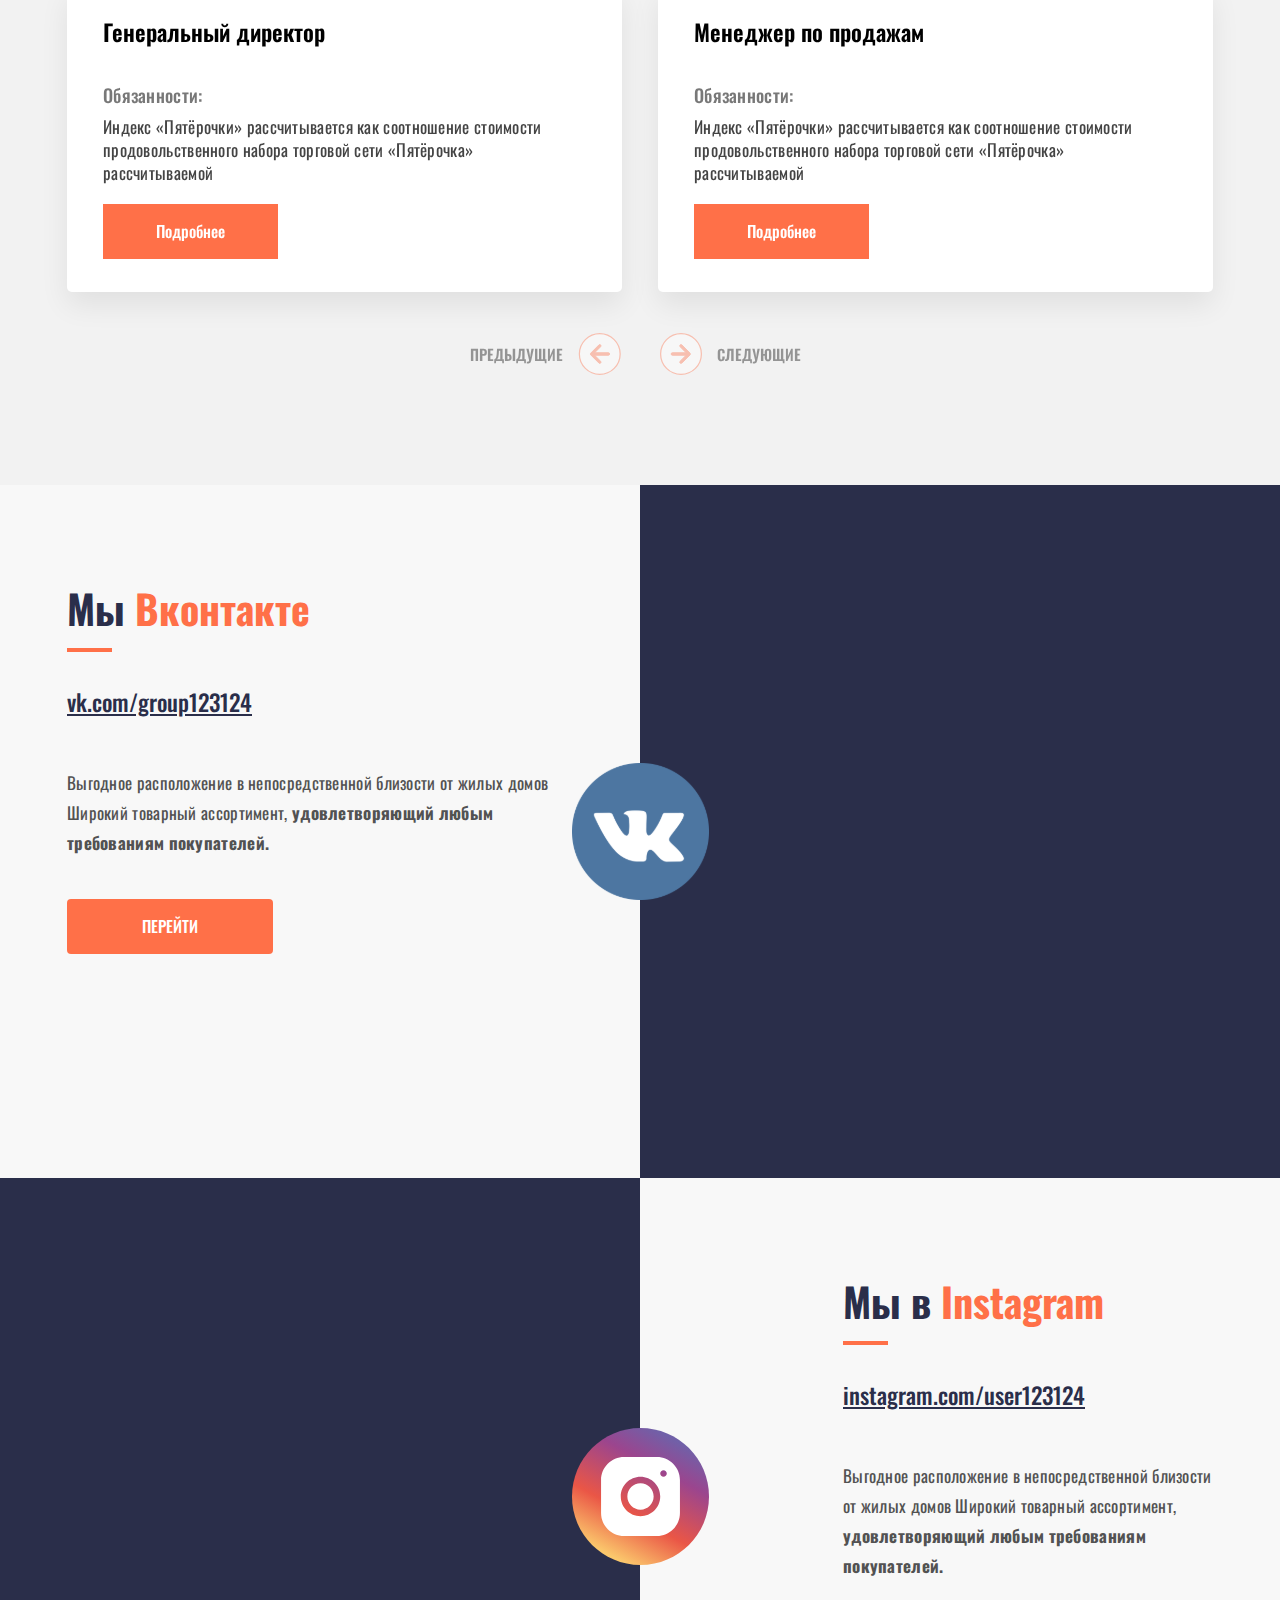
==== commit b4c6c6b6: "fff" ====
--- a/index.html
+++ b/index.html
@@ -34,6 +34,16 @@
 		<link rel="stylesheet" href="css/response_767.css" media="(max-width: 767px)">
 		<link rel="stylesheet" href="css/response_479.css" media="(max-width: 479px)">
 		<script>document.write('<script src="http://' + (location.host || 'localhost').split(':')[0] + ':35729/livereload.js?snipver=1"></' + 'script>')</script>
+
+		<style>
+		@import url('https://fonts.googleapis.com/css2?family=Oswald:ital,wght@0,100;0,200;0,300;0,400;0,500;0,600;0,700;0,800;0,900;1,100;1,200;1,300;1,400;1,500;1,600;1,700;1,800;1,900&display=swap');
+
+		:root{
+			--font_family: 'Oswald', 'Arial', sans-serif;
+		}
+		</style>
+
+		
 	</head>
 
 	<body class="header_fixed">
@@ -123,51 +133,65 @@
 									<li class="item">
 										<a href="/">ГЛАВНАЯ</a>
 									</li>
-
+						
 									<li class="item">
 										<a href="/" class="active">ПРОЕКТЫ</a>
 									</li>
-
+						
 									<li class="item">
 										<a href="#" class="sub_link">
 											<span>УСЛУГИ</span>
 										</a>
-
+						
 										<div class="sub_menu">
-											<div><a href="/">Пункт меню</a></div>
-											<div><a href="/">Пункт меню</a></div>
-											<div><a href="/">Пункт меню</a></div>
+											<div class="item"><a href="/">Пункт меню</a></div>
+											<div class="item">
+												<a href="/" class="sub_link"><span>Пункт меню</span></a>
+												<div class="sub_menu">
+													<div><a href="/">Пункт меню</a></div>
+													<div><a href="/">Пункт меню</a></div>
+													<div><a href="/">Пункт меню</a></div>
+												</div>
+											</div>
+											<div class="item"><a href="/">Пункт меню</a></div>
 										</div>
 									</li>
-
+						
 									<li class="item">
 										<a href="/">ЦЕНЫ</a>
 									</li>
-
+						
 									<li class="item">
 										<a href="/">О НАС</a>
 									</li>
-
+						
 									<li class="item">
 										<a href="/">СТАТЬИ</a>
 									</li>
-
+						
 									<li class="item">
 										<a href="/">Пункт меню</a>
 									</li>
-
+						
 									<li class="item">
 										<a href="/" class="sub_link">
 											<span>Пункт меню</span>
 										</a>
-
+						
 										<div class="sub_menu">
-											<div><a href="/">Пункт меню</a></div>
-											<div><a href="/">Пункт меню</a></div>
-											<div><a href="/">Пункт меню</a></div>
+											<div class="item"><a href="/">Пункт меню</a></div>
+											<div class="item">
+												<a href="/" class="sub_link"><span>Пункт меню</span></a>
+												<div class="sub_menu">
+													<div><a href="/">Пункт меню</a></div>
+													<div><a href="/">Пункт меню</a></div>
+													<div><a href="/">Пункт меню</a></div>
+												</div>
+											</div>
+											<div class="item"><a href="/">Пункт меню</a></div>
 										</div>
 									</li>
-
+						
 									<li class="item">
 										<a href="/">Пункт меню</a>
 									</li>
@@ -2306,6 +2330,56 @@
 					</div>
 				</section>
 
+				<section class="products_category block">
+					<div class="cont">
+
+						<div class="block_head">
+							<div class="title">Категории товаров</div>
+						</div>
+
+
+						<div class="flex mob_slider">
+							<a href="/" class="product_category">
+								<div class="img2"><div class="img"><img data-src="images/tmp/product_thumb10.jpg" alt="" class="lozad"></div></div>
+
+								<div class="info">
+									<div class="name">Сапоги женские</div>
+
+									<div class="counts">507 товаров</div>
+
+									<div class="price">от 5000 ₽</div>
+								</div>
+							</a>
+							<a href="/" class="product_category">
+								<div class="img2"><div class="img"><img data-src="images/tmp/product_thumb10.jpg" alt="" class="lozad"></div></div>
+
+								<div class="info">
+									<div class="name">Сапоги женские</div>
+
+									<div class="counts">507 товаров</div>
+
+									<div class="price">от 5000 ₽</div>
+								</div>
+							</a>
+							<a href="/" class="product_category">
+								<div class="img2"><div class="img"><img data-src="images/tmp/product_thumb10.jpg" alt="" class="lozad"></div></div>
+
+								<div class="info">
+									<div class="name">Сапоги женские</div>
+
+									<div class="counts">507 товаров</div>
+
+									<div class="price">от 5000 ₽</div>
+								</div>
+							</a>
+							
+
+
+						</div>					
+			
+					</div>
+				</section>
+
 
 				<!-- End Основная часть -->
 				<!-- End Основная часть -->
--- a/css/styles.css
+++ b/css/styles.css
@@ -810,9 +810,7 @@
 
 .pagination {
     display: flex;
-
     margin-top: 44px;
-
     justify-content: flex-start;
     align-items: center;
     align-content: center;
@@ -827,85 +825,54 @@
     justify-content: flex-end;
 }
 
-.pagination a.active {
-    width: 23px;
-    height: 23px;
-    opacity: 1;
-    background: var(--main_color1);
-}
-.pagination a:not(.paging){
-    color: #fff;
-    font-size: 14px;
-    font-weight: bold;
-    line-height: 25px;
+.pagination a {
+    color: #95A3B3;
+    font-size: 12px;
+    font-weight: normal;
+    line-height: 36px;
     display: inline-block;
-    width: 23px;
-    height: 23px;
-    margin: 0 10px;
+    width: 36px;
+    height: 36px;
     transition: .2s linear;
     text-align: center;
     vertical-align: top;
     text-decoration: none;
-    border-radius: 50%;
-    background: var(--main_color2);
-}
-
-.pagination a {
-    transition: .2s linear;
-    text-decoration: none;
+    border-radius: 5px;
+    background: #fff;
+    border: 1px solid var(--main_color1);
+    margin-right: 1px;
+}
+.pagination span{
+    color: #95A3B3;
+    width: 36px;
+    text-align: center;
 }
 
 .pagination a:hover {
-    opacity: 1;
+    background: var(--main_color1);
+    font-weight: bold;
+    color:#fff;
 }
 
 .pagination a.active {
-    width: 23px;
-    height: 23px;
     background: var(--main_color1);
-    opacity: 1;
-}
-
-.pagination .prev span {
-    margin-right: 10px;
-}
-
-.pagination .next span {
-    margin-left: 10px;
+    font-weight: bold;
+    color:#fff;
 }
 
 .pagination .prev,
 .pagination .next {
-    color: #000;
-    font-size: 15px;
-    font-weight: 600;
-    line-height: 18px;
-
-    position: relative;
-
-    display: flex;
-
-    opacity: .39;
-
-    align-items: center;
-}
-
-.pagination .prev, .pagination .next{
-
-}
-
-.pagination .next svg path:first-child, .pagination .prev svg path:first-child{
-    stroke: var(--main_color1);
-    fill: white;
-}
-.pagination .next svg path, .pagination .prev svg path{
-    stroke: var(--main_color1);
-    fill: var(--main_color1);
-}
-
-
+    background: var(--main_color1);
+    width: 36px;
+    height: 36px;
+    border-radius: 5px;
+    line-height: 40px;
+}
+.pagination .next{
+    margin-left:8px;
+}
 .pagination .prev {
-    /*margin-right: 20px;*/
+    margin-right: 8px;
 }
 
 .pagination .prev:hover,
@@ -1326,7 +1293,7 @@
 
     visibility: hidden;
 
-    min-width: 100%;
+    min-width: auto;
 
     transition: .2s linear;
 
@@ -1848,7 +1815,7 @@
     position: relative;
     z-index: 2;
 
-    overflow-y: scroll;
+    overflow-y: auto;
 
     max-height: 310px;
 }
@@ -5144,9 +5111,9 @@
 
 .cart_info .cart_total .val {
     color: var(--main_color2);
-    font-size: 40px;
+    font-size: 25px;
     font-weight: 800;
-    line-height: 49px;
+    line-height: 30px;
 
     white-space: nowrap;
 }
@@ -7833,4 +7800,581 @@
 .soc_block .widget iframe.vk{
     width: 320px;
     height: 493px;
+}
+
+
+/*новый блок*/
+.products_category .flex {
+    margin-bottom: -27px;
+    margin-left: -23px;
+}
+
+.products_category .flex>* {
+    width: calc(33% - 23px);
+    margin-bottom: 27px;
+    margin-left: 23px;
+    text-decoration: none;
+}
+.products_category .img2 {
+    padding: 22px;
+    text-decoration: none;
+    border-radius: 5px;
+    background: #fff;
+    box-shadow: 0 13px 29px rgba(0, 0, 0, .0758304), inset 0 7px 0 var(--main_color1);
+}
+
+.products_category .img {
+    padding-bottom: 70%;
+    position: relative;
+    width: 100%;
+}
+
+.products_category .img img{
+    position: absolute;
+    z-index: 1;
+    top: 0;
+    left: 0;
+    display: block;
+    width: 100%;
+    height: 100%;
+    border-radius: 3px;
+    object-fit: cover;
+}
+
+.products_category .info{
+
+}
+
+
+.products_category .info .name{
+    margin-top: 20px;
+    color: #282E49;
+    font-weight: 600;
+    font-size: 24px;
+    line-height: 23px;
+    letter-spacing: 0.42px;
+}
+
+.products_category .info .counts{
+    font-size: 18px;
+    line-height: 22px;
+    opacity: 0.42;
+    color: #282E49;
+    margin-top: 9px;
+    font-weight: bold;
+}
+
+.products_category .info .price{
+    font-weight: 700;
+    font-size: 24px;
+    line-height: 23px;
+    color: var(--main_color1);
+    margin-top: 9px;
+}
+
+
+.product_info .buy .price .val.old{
+    color: #959595;
+    font-size: 26px;
+    line-height: 30px;
+    text-decoration: line-through;
+}
+.product_info .buy .price .val.old span{
+    color: #959595;
+}
+
+.poll .desc img{
+    max-width: 100%;
+}
+
+
+
+/*новое меню*/
+
+header .menu .item .sub_menu  .sub_menu{
+    top: 0;
+    left: calc(100% + 30px);
+}
+
+header .menu .item:hover .sub_menu  .sub_menu{
+    visibility: hidden;
+    opacity: 0;
+}
+
+header .menu .item .item:hover .sub_menu{
+    top: 0% !important;
+    visibility: visible !important;
+    opacity: 1 !important;
+    left: 100%;
+}
+
+header .menu .sub_menu a.sub_link span:after {
+    position: absolute;
+    top: 50%;
+    right: -1px;
+    display: block;
+    width: 7px;
+    height: 7px;
+    margin-top: -6px;
+    content: '';
+    transform: rotate(-45deg);
+    border-bottom: 2px solid #fff;
+    border-left: 2px solid #fff;
+}
+header .flexMenu-popup .item .item .sub_menu{
+    left: calc(-100% + 30px);
+}
+
+header .flexMenu-popup .item .item:hover .sub_menu{
+    left: auto;
+}
+
+
+
+/********************/
+/***CONTACT BUTTON***/
+/********************/
+#contactButton {
+  z-index: 999999;
+  position: fixed;
+  height: 50px;
+  width: 50px;
+}
+
+#shadow-element {
+    box-shadow: 2px 2px 6px rgba(0,0,0,0.4);
+    z-index: 99;
+}
+
+.contact-button {
+    width: 50px;
+    height: 50px;
+    line-height: 50px;
+    font-size: 35px;
+    display: flex;
+    justify-content: center;
+    color: #fff;
+    border-radius: 50%;
+    overflow: hidden;
+    align-items: center;
+    background: var(--main_color1) !important;
+}
+
+.contact-button svg{
+    width: 30px;
+    height: 30px;
+}
+
+.contact-button:hover,
+.contact-button:active,
+.contact-button:focus,
+.contact-button:visited {
+  color: #fff !important;
+}
+
+.shadow {
+    box-shadow: 2px 2px 6px rgba(0,0,0,0.4);
+}
+
+.shadow:hover {
+  box-shadow: 2px 2px 6px rgba(0,0,0,0.7);
+}
+
+.main-button {
+  -webkit-transition: transform 0.7s; /* Safari */
+  transition: transform 0.7s;
+  box-shadow: none !important
+}
+
+.main-button.up {
+  transform: rotate(720deg);
+}
+
+.contact-button-out {
+  display: none !important
+}
+
+#firstButton{
+  position: absolute;
+  bottom: 0px;
+  left: 0px;
+  z-index: 100;
+  background: var(--main_color2) !important;
+}
+
+#secondButton {
+  position: absolute;
+  bottom: 0px;
+  left: 0px;
+  z-index: 98;
+  opacity: 0;
+  -webkit-transition: bottom 0.7s, opacity 0.4s; /* Safari */
+  transition: bottom 0.7s, opacity 0.4s;
+}
+
+#secondButton.up {
+  bottom: 65px;
+  opacity: 1;
+}
+
+#thirdButton {
+  position: absolute;
+  bottom: 0px;
+  left: 0px;
+  z-index: 97;
+  opacity: 0;
+  -webkit-transition: bottom 0.7s, opacity 0.4s; /* Safari */
+  transition: bottom 0.7s, opacity 0.4s;
+}
+
+#thirdButton.up {
+  bottom: 130px;
+  opacity: 1;
+}
+
+#fourthButton {
+  position: absolute;
+  bottom: 0px;
+  left: 0px;
+  z-index: 96;
+  opacity: 0;
+  -webkit-transition: bottom 0.7s, opacity 0.4s; /* Safari */
+  transition: bottom 0.7s, opacity 0.4s;
+}
+
+#fourthButton.up {
+  bottom: 195px;
+  opacity: 1;
+}
+
+#fifthButton {
+  position: absolute;
+  bottom: 0px;
+  left: 0px;
+  z-index: 95;
+  opacity: 0;
+  -webkit-transition: bottom 0.7s, opacity 0.4s; /* Safari */
+  transition: bottom 0.7s, opacity 0.4s;
+}
+
+#fifthButton.up {
+  bottom: 260px;
+  opacity: 1;
+}
+
+#sixthButton {
+  position: absolute;
+  bottom: 0px;
+  left: 0px;
+  z-index: 94;
+  opacity: 0;
+  -webkit-transition: bottom 0.7s, opacity 0.4s; /* Safari */
+  transition: bottom 0.7s, opacity 0.4s;
+}
+
+#sixthButton.up {
+  bottom: 325px;
+  opacity: 1;
+}
+
+#seventhButton {
+  position: absolute;
+  bottom: 0px;
+  left: 0px;
+  z-index: 93;
+  opacity: 0;
+  -webkit-transition: bottom 0.7s, opacity 0.4s; /* Safari */
+  transition: bottom 0.7s, opacity 0.4s;
+}
+
+#seventhButton.up {
+  bottom: 390px;
+  opacity: 1;
+}
+
+
+#seventhButton2 {
+  position: absolute;
+  bottom: 0px;
+  left: 0px;
+  z-index: 93;
+  opacity: 0;
+  -webkit-transition: bottom 0.7s, opacity 0.4s; /* Safari */
+  transition: bottom 0.7s, opacity 0.4s;
+}
+
+#seventhButton2.up {
+  bottom: 455px;
+  opacity: 1;
+}
+
+
+#seventhButton3 {
+  position: absolute;
+  bottom: 0px;
+  left: 0px;
+  z-index: 93;
+  opacity: 0;
+  -webkit-transition: bottom 0.7s, opacity 0.4s; /* Safari */
+  transition: bottom 0.7s, opacity 0.4s;
+}
+
+#seventhButton3.up {
+  bottom: 515px;
+  opacity: 1;
+}
+
+
+#seventhButton4 {
+  position: absolute;
+  bottom: 0px;
+  left: 0px;
+  z-index: 93;
+  opacity: 0;
+  -webkit-transition: bottom 0.7s, opacity 0.4s; /* Safari */
+  transition: bottom 0.7s, opacity 0.4s;
+}
+
+#seventhButton4.up {
+  bottom: 575px;
+  opacity: 1;
+}
+
+
+#seventhButton5 {
+  position: absolute;
+  bottom: 0px;
+  left: 0px;
+  z-index: 93;
+  opacity: 0;
+  -webkit-transition: bottom 0.7s, opacity 0.4s; /* Safari */
+  transition: bottom 0.7s, opacity 0.4s;
+}
+
+#seventhButton5.up {
+  bottom: 635px;
+  opacity: 1;
+}
+
+
+
++/*Новый фильтр*/
+
+
+.tab_filter{
+
+}
+
+.tab_filter_title{
+    display: flex;
+    color: #000;
+    font-size: 14px;
+    font-weight: 500;
+    line-height: 17px;
+    padding: 15px 20px 0px 20px;
+    justify-content: space-between;
+    cursor: pointer;
+    transition: 0.3s;
+}
+
+.tab_filter_title.active i{
+    transform: rotate(90deg);
+}
+
+
+aside .block .data{
+    padding-top:10px;
+    padding-bottom: 0px;
+}
+
+aside .block  .data_new{
+    display: none;
+}
+
+aside .block.cats{
+    padding-bottom:20px;
+}
+
+aside .block .data_new.active{
+    display: block;
+}
+
+aside .block .data.range{
+    padding-bottom: 20px;
+}
+
+.char {
+    max-width: 450px;
+}
+
+.char div {
+    clear: both;
+    margin-bottom:30px;
+}
+
+.char div span:first-child {
+    float: left;
+    padding: 0 .4em 0 0;
+    margin: 0;
+    color: var(--text-color);
+    font-size: 18px;
+    line-height: 31px;
+}
+
+.char div span+span {
+    float: right;
+    padding: 0 15px;
+    margin: 0;
+    color: #fff;
+    font-size: 18px;
+    line-height: 31px;
+    background: var(--main_color1);
+    border-radius: 31px;
+    margin-left: 10px;
+}
+
+.char div:after {
+    content: "";
+    display: block;
+    overflow: hidden;
+    height: 1em;
+    border-bottom: 1px dashed;
+}
+
+
+
+.block_checkform{
+    margin-top:25px;
+    display: flex;
+    justify-content: space-between;
+    
+}
+.cart_total_item{
+    display: flex;
+    align-items: center;
+    justify-content: flex-end;
+}
+
+
+.promocode_form {
+    display: flex;
+    margin-top: 15px;
+}
+
+.promocode_form button{
+    line-height: 50px;
+    margin-left: -40px;
+    color: #fff;
+    font-size: 16px;
+    font-weight: 500;
+    display: inline-block;
+    height: 55px;
+    padding: 0 20px;
+    text-align: center;
+    vertical-align: top;
+    text-decoration: none;
+    border-radius: 4px;
+    background: var(--main_color1);
+    font-family: var(--font_family);
+    text-transform: uppercase;
+    border: none;
+}
+
+.promocode_result.succces{
+    font-size: 14px;
+    color: #30B833;
+    padding-left: 30px;
+    background: url(../images/icons8-ok.svg) no-repeat;
+    line-height: 24px;
+    margin-top: 15px;
+}
+
+.promocode_result.error{
+    font-size: 14px;
+    color: #E33535;
+    padding-left: 30px;
+    background: url(../images/icons8-cancel.svg) no-repeat;
+    line-height: 24px;
+    margin-top: 15px;
+    border: none !important;
+}
+
+a.back_cat{
+    margin-top: -20px;
+    display: block;
+    margin-bottom: 20px;
+    color: var(--text_color);
+    font-size: 18px;
+    line-height: 22px;
+    padding-left: 22px;
+    vertical-align: top;
+    text-decoration: none;
+        position: relative;
+}
+.back_cat:before {
+    position: absolute;
+    top: 0;
+    left: 0;
+    display: block;
+    width: 13px;
+    height: 22px;
+    content: '';
+    opacity: .39;
+    background: url(../images/ic_back_link.svg) 0 50% no-repeat;
+}
+
+.faq .item .text_block table{
+    border-color:white;
+}
+.faq .item .data{
+    overflow-x: auto;
+}
+
+.text_block table th {
+    padding: 20px;
+}
+.text_block table{
+    border-collapse: collapse;
+}
+
+
+
+.tab_filter_title span{
+    width: calc(100% - 37px);
+}
+
+aside .cats .tab_filter_title label:before{
+    top: 1px;
+}
+
+
+aside .cats .tab_filter_title label:after{
+    top: 3px;
+}
+
+aside .block .data_new{
+    padding-left:44px;
+}
+
+aside .cats label{
+    font-size: 14px;
+    line-height: 15px;
+    margin-bottom: 5px;
+}
+
+aside .cats label:before{
+    top:1px;
+}
+
+aside .cats label:after{
+    top:3px;
+}
+
+.tab_filter_title.active i{
+    height:20px;
+}
+
+
+.main_slider  .owl-carousel .owl-nav span{
+    font-family: 'Gilroy', 'Arial', sans-serif;
 }--- a/css/response_1185.css
+++ b/css/response_1185.css
@@ -207,7 +207,7 @@
 
 
     .cart_info .cart_total {
-        margin-top: 40px;
+       
     }
 
 
@@ -984,4 +984,79 @@
     /*---------------
         PopUp
     ---------------*/
+    .product_info  .cart_link
+    {
+        position: relative;
+        right: 0 !important;
+
+        margin-left: auto;
+    }
+    .product_info  .cart_link .count
+    {
+        position: relative;
+        top: -15px;
+    }
+
+    .product_info .data
+    {
+        display: flex;
+
+        flex-wrap: wrap;
+        align-items: flex-start;
+    }
+
+    .product_info .cart_link .title
+    {
+        display: none;
+    }
+
+    .product_info .head
+    {
+        width: calc(100% - 100px);
+    }
+
+    .product_info .head
+    {
+        margin-right: 10px;
+    }
+
+
+    .product_info .buy
+    {
+        width: 100%;
+    }
+
+    .product_info .buy .price
+    {
+        font-size: 21px;
+        line-height: 21px;
+
+        width: 100%;
+        margin-bottom: 10px;
+
+        justify-content: space-between;
+        align-items: center;
+    }
+
+    .product_info .buy .back_link
+    {
+        margin: 0;
+    }
+
+    .product_info .buy .buy_link,
+    .product_info .buy .order_link
+    {
+        width: 100%;
+    }
+
+    .product_info .buy .btn
+    {
+        flex-grow: 1;
+        width: auto;
+    }
+
+    .product_info .head{
+        padding-right: 0px;
+    }
+
 }--- a/css/response_1023.css
+++ b/css/response_1023.css
@@ -113,7 +113,7 @@
         left: 0;
 
         width: 310px;
-        height: auto;
+        height: 100%;
         margin: 0;
 
         transition: transform .3s linear;
@@ -131,7 +131,7 @@
         display: flex;
         overflow: auto;
 
-        height: 100vh;
+        height: 100%;
         padding: 0;
 
         justify-content: flex-start;
@@ -169,6 +169,7 @@
         width: 100%;
         margin: 0;
         padding-top: 25px;
+        padding-bottom: 25px;
     }
 
     header .contacts .phones>* {
@@ -236,7 +237,6 @@
 
         display: none;
 
-        margin-bottom: 10px;
         padding: 5px 0;
 
         border-radius: 0;
@@ -309,10 +309,8 @@
         height: 100vh;
         padding: 30px;
 
-        pointer-events: none;
-
-        column-gap: 30px;
-        column-count: 2;
+        pointer-events: auto;
+
     }
 
     aside .filter>* {
@@ -453,8 +451,7 @@
     }
 
     .cart_info .cart_total .val {
-        font-size: 30px;
-        line-height: 38px;
+        
     }
 
 
@@ -1455,4 +1452,53 @@
     /*---------------
         PopUp
     ---------------*/
+
+  
+
+
+    .products_category .img img{
+
+    }
+
+    .products_category .info .name{
+        font-size: 20px;
+        line-height: 20px;
+    }
+
+    .products_category .info .counts{
+        font-size: 15px;
+        line-height: 16px;
+    }
+
+    .products_category .info .price{
+        font-size: 18px;
+        line-height: 22px;
+    }
+
+    .product_info .buy .price .val.old{
+        font-size: 18px;
+        line-height: 20px;
+    }
+
+
+    header .menu .item a.touch_link + .sub_menu.show {
+        display: block;
+        
+    }
+
+    header .menu .item a.touch_link + .sub_menu.show a {
+        padding-left:40px;
+    }
+
+    header .menu .item a.touch_link + .sub_menu.show .sub_menu a{
+        padding-left:50px;
+    }
+
+    .block_checkform{
+        flex-wrap: wrap;
+    }
+
+    .tab_filter_title{
+        color:#000;
+    }
 }--- a/css/response_767.css
+++ b/css/response_767.css
@@ -515,6 +515,7 @@
 
         height: 44px;
         padding: 15px 15px;
+        float: right;
     }
 
 
@@ -670,8 +671,16 @@
     }
 
     .about .img {
-        display: none;
-        /*margin: 35px auto 0;*/
+        display: block;
+        margin: 35px auto 0;
+        height: 400px;
+        order: -1;
+        width: 100%;
+    }
+
+    .about .img>*{
+        position: relative;
+        width: 100%;
     }
 
 
@@ -688,10 +697,18 @@
         line-height: 23px;
     }
 
+
     .how_we_work .img {
-        display: none;
-
+        display: block;
         margin: 35px auto 0;
+        height: 400px;
+        order: -1;
+        width: 100%;
+    }
+
+    .how_we_work .img>*{
+        position: relative;
+        width: 100%;
     }
 
 
@@ -736,9 +753,19 @@
     }
 
     .big_boss_quote .img {
-        display: none;
-
+        display: block;
         margin: 35px auto 0;
+        height: 400px;
+        order: -1;
+        width: 100%;
+    }
+    
+    .big_boss_quote .img > *{
+        position: relative;
+        top: 0;
+        left: 0;
+        width: 100%;
+        height: 100%;
     }
 
 
@@ -785,9 +812,16 @@
     }
 
     .director_letter .img {
-        display: none;
-
+        display: block;
         margin: 35px auto 0;
+        height: 400px;
+        order: -1;
+        width: 100%;
+    }
+
+    .director_letter .img>*{
+        position: relative;
+        width: 100%;
     }
 
 
@@ -1088,10 +1122,18 @@
         line-height: 27px;
     }
 
+
     .quiz_poll .img {
-        display: none;
-
+        display: block;
         margin: 35px auto 0;
+        height: 400px;
+        order: -1;
+        width: 100%;
+    }
+
+    .quiz_poll .img>*{
+        position: relative;
+        width: 100%;
     }
 
     .quiz_poll .info {
@@ -1376,4 +1418,19 @@
         height: 95px;
     }
 
+    .product_info .image
+    {
+        width: 100%;
+        margin: 0;
+        padding-bottom: 100%;
+    }
+
+    .products_category .flex>*{
+        width: calc(50% - 23px);
+    }
+
+    .upload  .agree label a{
+        color:#fff;
+    }
+
 }--- a/css/response_479.css
+++ b/css/response_479.css
@@ -208,7 +208,7 @@
     .cart_info .cart_total {
         text-align: center;
 
-        justify-content: center;
+        justify-content: flex-end;
     }
 
     .cart_info .cart_total .checkout_link {
@@ -243,8 +243,8 @@
 
 
     .product_info .image {
-        width: calc(100% - 140px);
-        padding-bottom: calc(100% - 140px);
+        width: calc(100%);
+        padding-bottom: calc(100%);
 
         border-radius: 3px;
     }
@@ -850,4 +850,46 @@
     /*---------------
         PopUp
     ---------------*/
+
+    .product_info .buy .back_link{
+        font-size:15px;
+    }
+
+    .products_category .flex>*{
+        width: calc(100%);
+    }
+
+    .promocode_form{
+        flex-wrap: wrap;
+    }
+    .promocode_form button{
+        margin-top:10px;
+        margin-left:0;
+        width: 100%;
+        height: 45px;
+    }
+    .char div span:first-child{
+        display: block;
+        float:none;
+    }
+    .char div span+span{
+        display: inline-block;
+         float:none;
+         margin-left:0px;
+         margin-top:15px;
+    }
+
+    a.back_cat{
+         margin-top: 0px;
+         font-size: 16px;
+    }
+
+    .text_block table td {
+       padding: 10px;
+    }
+    .text_block table th {
+       padding: 10px;
+    }
+
+   
 }